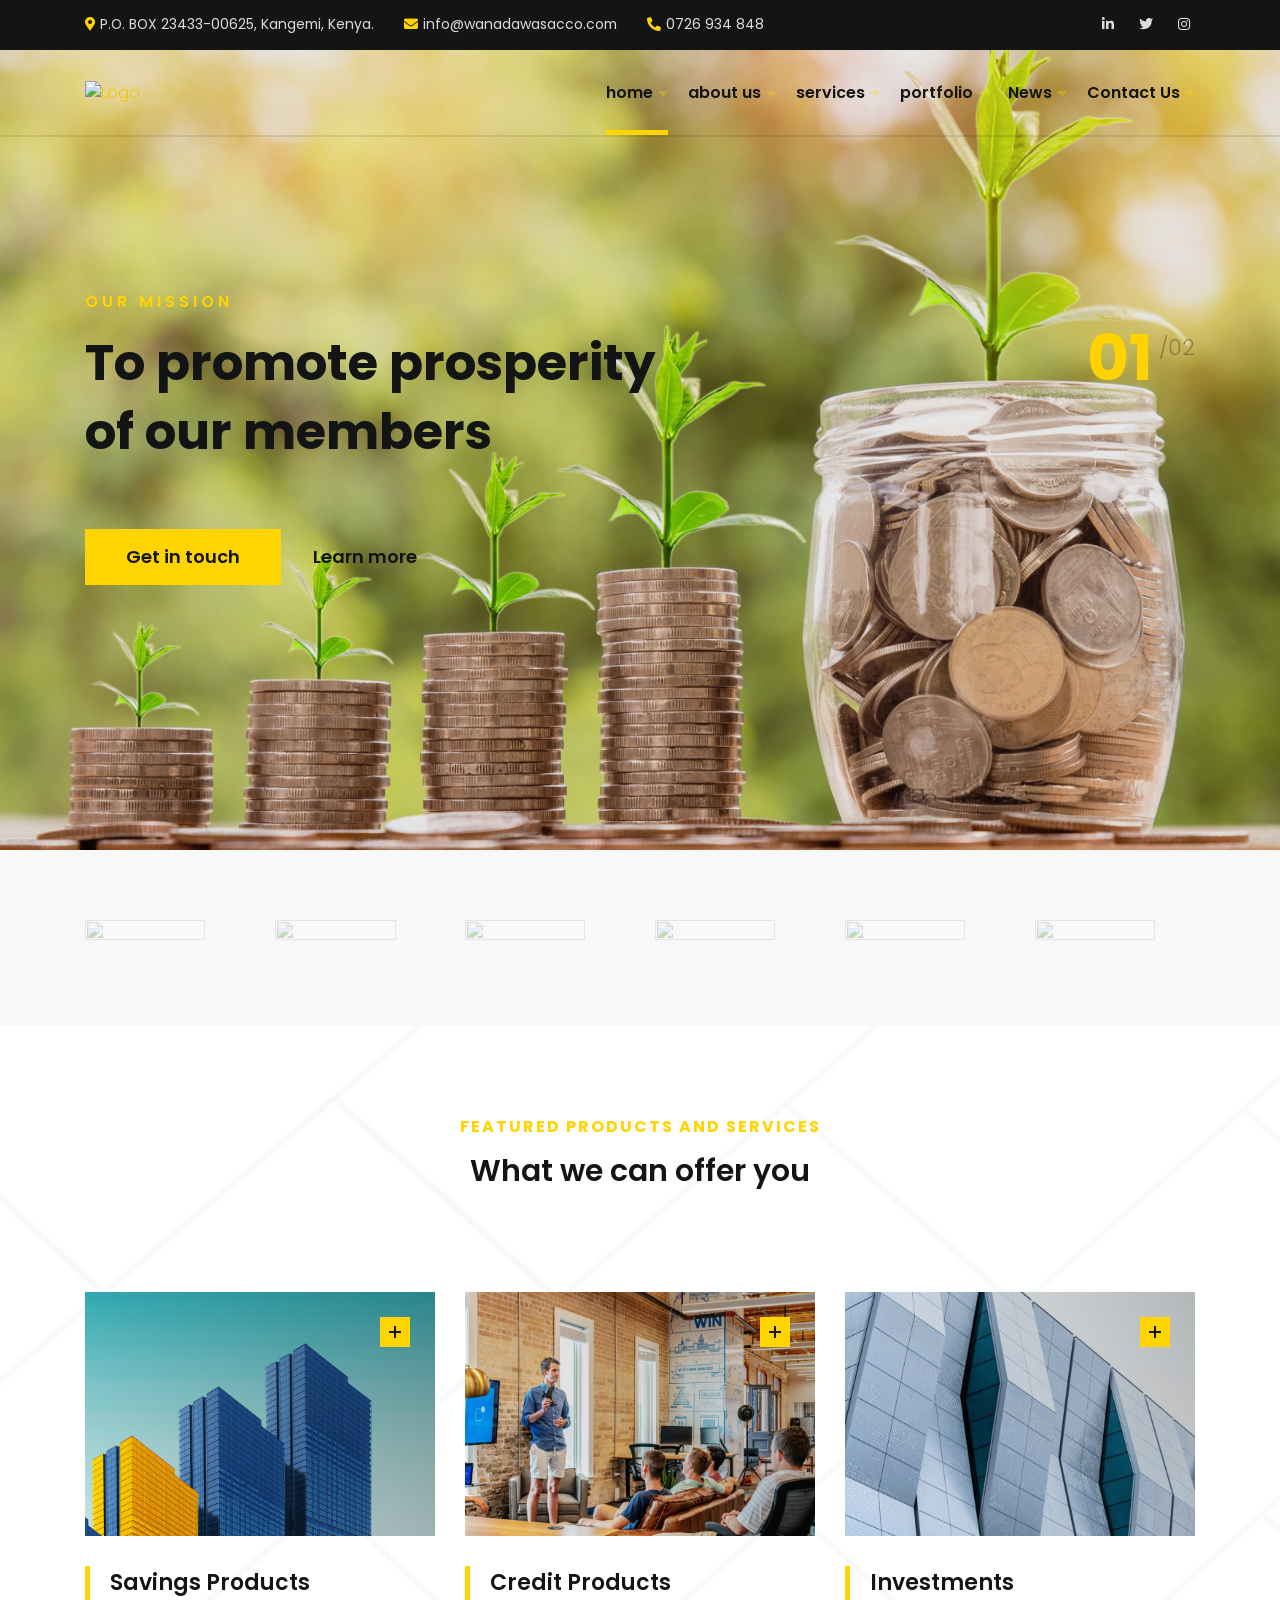
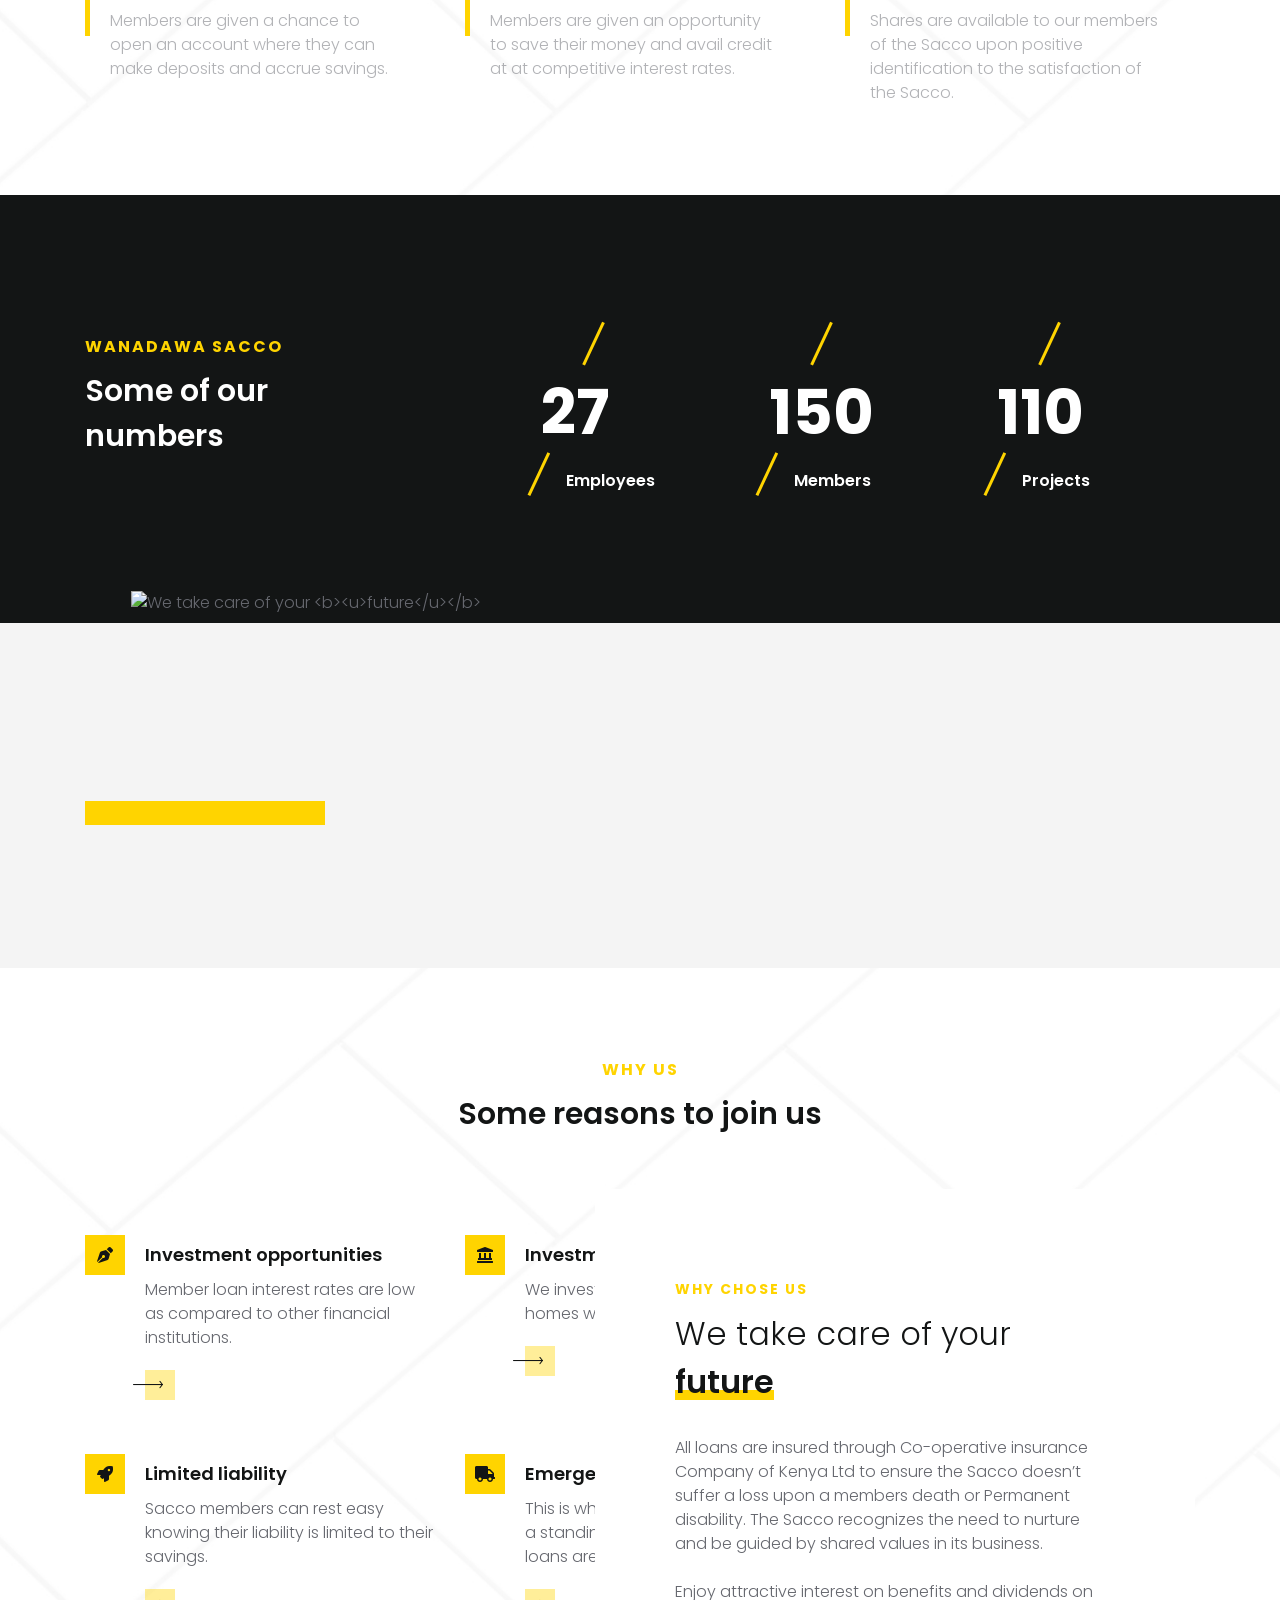
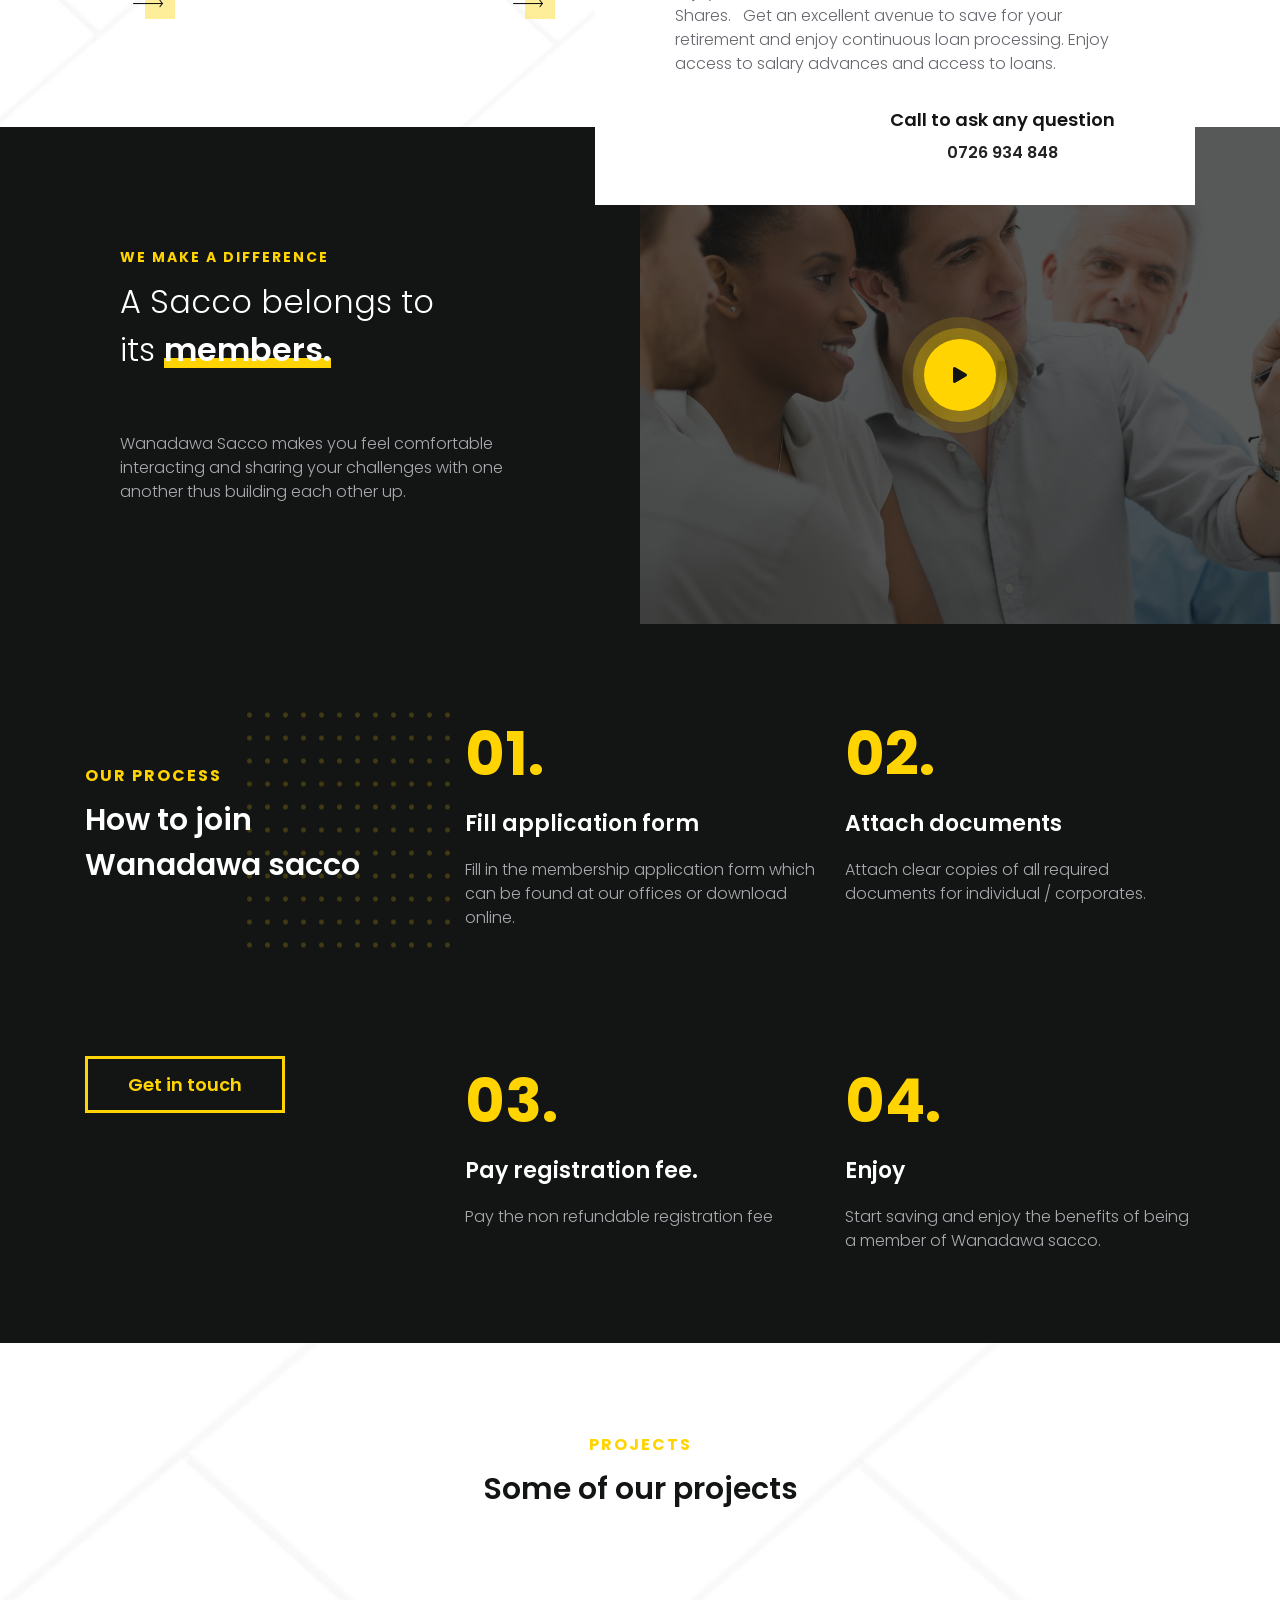
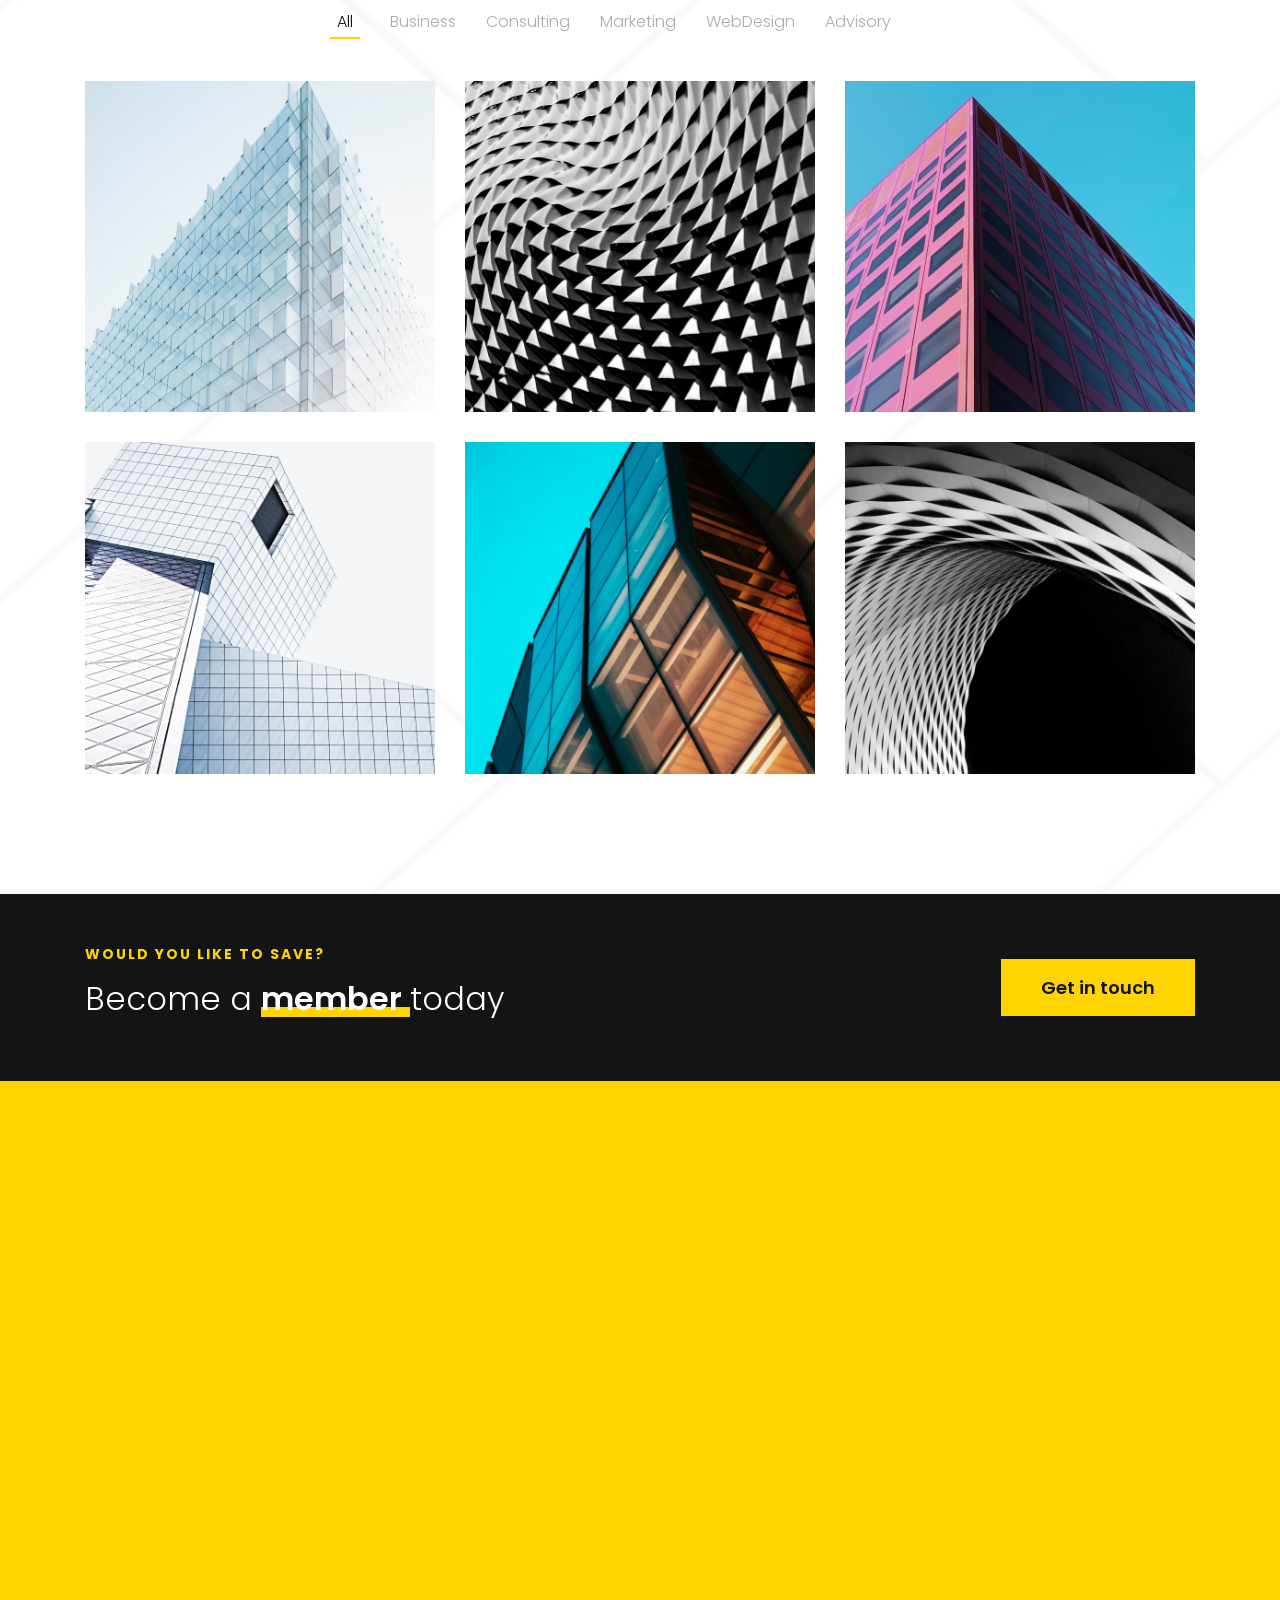
==== index.html @ 229beb72 "Updates" ====
<!DOCTYPE html>
<html lang="en-US">

<!-- Mirrored from ajdethemes.com/adri/impact/ by HTTrack Website Copier/3.x [XR&CO'2014], Wed, 24 Feb 2021 09:24:08 GMT -->
<!-- Added by HTTrack -->
<meta http-equiv="content-type" content="text/html;charset=UTF-8" /><!-- /Added by HTTrack -->

<head>
	<meta charset="UTF-8">
	<meta name="viewport" content="width=device-width, initial-scale=1">

	<link rel="profile" href="http://gmpg.org/xfn/11">

	<title>Wanadawa Sacco</title>
	<!-- Optimized by SG Optimizer plugin version - 5.7.14 -->
	<meta name="description" content="WANADAWA Cooperative Savings And Credit Society Ltd is registered society no CS/2769 under the Cooperative Society Act 2004."/>

	<link rel="alternate" hreflang="en" href="index.html" />
	<link rel='dns-prefetch' href='http://fonts.googleapis.com/' />
	<link rel='dns-prefetch' href='http://s.w.org/' />
	<link rel="alternate" type="application/rss+xml" title="Adri Demo - Impact &raquo; Feed" href="feed/index.html" />
	<link rel="alternate" type="application/rss+xml" title="Adri Demo - Impact &raquo; Comments Feed"
		href="comments/feed/index.html" />
	<script type="text/javascript">
		window._wpemojiSettings = { "baseUrl": "https:\/\/s.w.org\/images\/core\/emoji\/13.0.1\/72x72\/", "ext": ".png", "svgUrl": "https:\/\/s.w.org\/images\/core\/emoji\/13.0.1\/svg\/", "svgExt": ".svg", "source": { "concatemoji": "https:\/\/ajdethemes.com\/adri\/impact\/wp-includes\/js\/wp-emoji-release.min.js?ver=5.6.1" } };
		!function (e, a, t) { var n, r, o, i = a.createElement("canvas"), p = i.getContext && i.getContext("2d"); function s(e, t) { var a = String.fromCharCode; p.clearRect(0, 0, i.width, i.height), p.fillText(a.apply(this, e), 0, 0); e = i.toDataURL(); return p.clearRect(0, 0, i.width, i.height), p.fillText(a.apply(this, t), 0, 0), e === i.toDataURL() } function c(e) { var t = a.createElement("script"); t.src = e, t.defer = t.type = "text/javascript", a.getElementsByTagName("head")[0].appendChild(t) } for (o = Array("flag", "emoji"), t.supports = { everything: !0, everythingExceptFlag: !0 }, r = 0; r < o.length; r++)t.supports[o[r]] = function (e) { if (!p || !p.fillText) return !1; switch (p.textBaseline = "top", p.font = "600 32px Arial", e) { case "flag": return s([127987, 65039, 8205, 9895, 65039], [127987, 65039, 8203, 9895, 65039]) ? !1 : !s([55356, 56826, 55356, 56819], [55356, 56826, 8203, 55356, 56819]) && !s([55356, 57332, 56128, 56423, 56128, 56418, 56128, 56421, 56128, 56430, 56128, 56423, 56128, 56447], [55356, 57332, 8203, 56128, 56423, 8203, 56128, 56418, 8203, 56128, 56421, 8203, 56128, 56430, 8203, 56128, 56423, 8203, 56128, 56447]); case "emoji": return !s([55357, 56424, 8205, 55356, 57212], [55357, 56424, 8203, 55356, 57212]) }return !1 }(o[r]), t.supports.everything = t.supports.everything && t.supports[o[r]], "flag" !== o[r] && (t.supports.everythingExceptFlag = t.supports.everythingExceptFlag && t.supports[o[r]]); t.supports.everythingExceptFlag = t.supports.everythingExceptFlag && !t.supports.flag, t.DOMReady = !1, t.readyCallback = function () { t.DOMReady = !0 }, t.supports.everything || (n = function () { t.readyCallback() }, a.addEventListener ? (a.addEventListener("DOMContentLoaded", n, !1), e.addEventListener("load", n, !1)) : (e.attachEvent("onload", n), a.attachEvent("onreadystatechange", function () { "complete" === a.readyState && t.readyCallback() })), (n = t.source || {}).concatemoji ? c(n.concatemoji) : n.wpemoji && n.twemoji && (c(n.twemoji), c(n.wpemoji))) }(window, document, window._wpemojiSettings);
	</script>
	<style type="text/css">
		img.wp-smiley,
		img.emoji {
			display: inline !important;
			border: none !important;
			box-shadow: none !important;
			height: 1em !important;
			width: 1em !important;
			margin: 0 .07em !important;
			vertical-align: -0.1em !important;
			background: none !important;
			padding: 0 !important;
		}
	</style>
	<link rel='stylesheet' id='wp-block-library-css'
		href='wp-includes/css/dist/block-library/style.mind96d.css?ver=5.6.1' type='text/css' media='all' />
	<link rel='stylesheet' id='wc-block-vendors-style-css'
		href='wp-content/plugins/woocommerce/packages/woocommerce-blocks/build/vendors-stylecce7.css?ver=4.0.0'
		type='text/css' media='all' />
	<link rel='stylesheet' id='wc-block-style-css'
		href='wp-content/plugins/woocommerce/packages/woocommerce-blocks/build/stylecce7.css?ver=4.0.0' type='text/css'
		media='all' />
	<link rel='stylesheet' id='plugin-style-css'
		href='wp-content/plugins/buybutton-ajdethemes/assets/css/buybutton-ajdethemesd96d.css?ver=5.6.1' type='text/css'
		media='' />
	<link rel='stylesheet' id='contact-form-7-css'
		href='wp-content/plugins/contact-form-7/includes/css/styles9dff.css?ver=5.3.2' type='text/css' media='all' />
	<link rel='stylesheet' id='rs-plugin-settings-css'
		href='wp-content/plugins/revslider/public/assets/css/rs63f21.css?ver=6.2.23' type='text/css' media='all' />
	<style id='rs-plugin-settings-inline-css' type='text/css'>
		#rs-demo-id {}
	</style>
	<link rel='stylesheet' id='ctf_styles-css'
		href='wp-content/plugins/custom-twitter-feeds/css/ctf-styles.min97e1.css?ver=1.7' type='text/css' media='all' />
	<style id='woocommerce-inline-inline-css' type='text/css'>
		.woocommerce form .form-row .required {
			visibility: visible;
		}
	</style>
	<link rel='stylesheet' id='wpml-legacy-horizontal-list-0-css'
		href='wp-content/plugins/sitepress-multilingual-cms/templates/language-switchers/legacy-list-horizontal/style68b3.css?ver=1'
		type='text/css' media='all' />
	<link rel='stylesheet' id='wpml-menu-item-0-css'
		href='wp-content/plugins/sitepress-multilingual-cms/templates/language-switchers/menu-item/style68b3.css?ver=1'
		type='text/css' media='all' />
	<link rel='stylesheet' id='megamenu-css' href='wp-content/uploads/sites/3/maxmegamenu/style_en88c9.css?ver=5999ee'
		type='text/css' media='all' />
	<link rel='stylesheet' id='dashicons-css' href='wp-includes/css/dashicons.mind96d.css?ver=5.6.1' type='text/css'
		media='all' />
	<link rel='stylesheet' id='bootstrap-reboot-css'
		href='wp-content/themes/adri-ajdethemes/assets/css/vendors/bootstrap-reboot.mina94e.css?ver=4.4.1'
		type='text/css' media='all' />
	<link rel='stylesheet' id='bootstrap-grid-css'
		href='wp-content/themes/adri-ajdethemes/assets/css/vendors/bootstrap-grid.mina94e.css?ver=4.4.1' type='text/css'
		media='all' />
	<link rel='stylesheet' id='adri_ajdethemes-google-fonts-css'
		href='https://fonts.googleapis.com/css2?family=Poppins%3Awght%40300%3B400%3B600%3B700&amp;display=swap&amp;ver=5.6.1'
		type='text/css' media='all' />
	<link rel='stylesheet' id='iconsmind-css'
		href='wp-content/themes/adri-ajdethemes/assets/fonts/im/im-style4e44.css?ver=1.3' type='text/css' media='all' />
	<link rel='stylesheet' id='fontawesome-css'
		href='wp-content/themes/adri-ajdethemes/assets/fonts/fa-brands/fontawesome05c8.css?ver=5.13.0' type='text/css'
		media='all' />
	<link rel='stylesheet' id='fontawesome-solid-css'
		href='wp-content/themes/adri-ajdethemes/assets/fonts/fa-brands/solid05c8.css?ver=5.13.0' type='text/css'
		media='all' />
	<link rel='stylesheet' id='fontawesome-brands-css'
		href='wp-content/themes/adri-ajdethemes/assets/fonts/fa-brands/brands05c8.css?ver=5.13.0' type='text/css'
		media='all' />
	<link rel='stylesheet' id='swiper-css'
		href='wp-content/themes/adri-ajdethemes/assets/js/vendors/swiperjs/swiper-bundle.mind96d.css?ver=5.6.1'
		type='text/css' media='all' />
	<link rel='stylesheet' id='adri-ajdethemes-woocommerce-style-css'
		href='wp-content/themes/adri-ajdethemes/woocommerce8a54.css?ver=1.0.0' type='text/css' media='all' />
	<link rel='stylesheet' id='elementor-icons-css'
		href='wp-content/plugins/elementor/assets/lib/eicons/css/elementor-icons.minee95.css?ver=5.10.0' type='text/css'
		media='all' />
	<link rel='stylesheet' id='elementor-animations-css'
		href='wp-content/plugins/elementor/assets/lib/animations/animations.minb12b.css?ver=3.1.1' type='text/css'
		media='all' />
	<link rel='stylesheet' id='elementor-frontend-legacy-css'
		href='wp-content/plugins/elementor/assets/css/frontend-legacy.minb12b.css?ver=3.1.1' type='text/css'
		media='all' />
	<link rel='stylesheet' id='elementor-frontend-css'
		href='wp-content/plugins/elementor/assets/css/frontend.minb12b.css?ver=3.1.1' type='text/css' media='all' />
	<link rel='stylesheet' id='elementor-post-33-css'
		href='wp-content/uploads/sites/3/elementor/css/post-33a850.css?ver=1612929991' type='text/css' media='all' />
	<link rel='stylesheet' id='magnific-popup-css'
		href='wp-content/plugins/adri-ajdethemes-elements/assets/js/vendors/jquery.magnific-popup/magnific-popupd96d.css?ver=5.6.1'
		type='text/css' media='all' />
	<link rel='stylesheet' id='elementor-post-6-css'
		href='wp-content/uploads/sites/3/elementor/css/post-6c2bb.css?ver=1612929992' type='text/css' media='all' />
	<link rel='stylesheet' id='child-style-css'
		href='wp-content/themes/adri-ajdethemes-child-impact/styled96d.css?ver=5.6.1' type='text/css' media='all' />
	<style id='child-style-inline-css' type='text/css'>
		@media (min-width: 1200px) {
			.footer-has-reveal footer.site-footer.footer-reveal {
				min-height: 550px;
			}
		}
	</style>
	<link rel='stylesheet' id='woocommerce-child-style-css'
		href='wp-content/themes/adri-ajdethemes-child-impact/woocommerced96d.css?ver=5.6.1' type='text/css'
		media='all' />
	<link rel='stylesheet' id='google-fonts-1-css'
		href='https://fonts.googleapis.com/css?family=Roboto%3A100%2C100italic%2C200%2C200italic%2C300%2C300italic%2C400%2C400italic%2C500%2C500italic%2C600%2C600italic%2C700%2C700italic%2C800%2C800italic%2C900%2C900italic%7CRoboto+Slab%3A100%2C100italic%2C200%2C200italic%2C300%2C300italic%2C400%2C400italic%2C500%2C500italic%2C600%2C600italic%2C700%2C700italic%2C800%2C800italic%2C900%2C900italic&amp;ver=5.6.1'
		type='text/css' media='all' />
	<link rel='stylesheet' id='elementor-icons-shared-0-css'
		href='wp-content/plugins/elementor/assets/lib/font-awesome/css/fontawesome.min9e0b.css?ver=5.15.1'
		type='text/css' media='all' />
	<link rel='stylesheet' id='elementor-icons-fa-solid-css'
		href='wp-content/plugins/elementor/assets/lib/font-awesome/css/solid.min9e0b.css?ver=5.15.1' type='text/css'
		media='all' />
	<script type='text/javascript' src='wp-includes/js/jquery/jquery.min9d52.js?ver=3.5.1' id='jquery-core-js'></script>
	<script type='text/javascript' src='wp-includes/js/jquery/jquery-migrate.mind617.js?ver=3.3.2'
		id='jquery-migrate-js'></script>
	<script type='text/javascript' src='wp-content/plugins/revslider/public/assets/js/rbtools.min3f21.js?ver=6.2.23'
		id='tp-tools-js'></script>
	<script type='text/javascript' src='wp-content/plugins/revslider/public/assets/js/rs6.min3f21.js?ver=6.2.23'
		id='revmin-js'></script>
	<script type='text/javascript' src='wp-content/plugins/wp-retina-2x/app/picturefill.mind5f3.js?ver=1612929846'
		id='wr2x-picturefill-js-js'></script>
	<link rel="https://api.w.org/" href="wp-json/index.html" />
	<link rel="alternate" type="application/json" href="wp-json/wp/v2/pages/6.json" />
	<link rel="EditURI" type="application/rsd+xml" title="RSD" href="xmlrpc0db0.php?rsd" />
	<link rel="wlwmanifest" type="application/wlwmanifest+xml" href="wp-includes/wlwmanifest.xml" />
	<meta name="generator" content="WordPress 5.6.1" />
	<meta name="generator" content="WooCommerce 5.0.0" />
	<link rel="canonical" href="index.html" />
	<link rel='shortlink' href='index.html' />
	<link rel="alternate" type="application/json+oembed"
		href="wp-json/oembed/1.0/embed7451.json?url=https%3A%2F%2Fajdethemes.com%2Fadri%2Fimpact%2F" />
	<link rel="alternate" type="text/xml+oembed"
		href="wp-json/oembed/1.0/embed9a29?url=https%3A%2F%2Fajdethemes.com%2Fadri%2Fimpact%2F&amp;format=xml" />
	<!-- Global site tag (gtag.js) - Google Analytics -->
	<script async src="https://www.googletagmanager.com/gtag/js?id=G-XHHL1XPC50"></script>
	<script>
		window.dataLayer = window.dataLayer || [];
		function gtag() { dataLayer.push(arguments); }
		gtag('js', new Date());

		gtag('config', 'G-XHHL1XPC50');
	</script>
	<meta name="generator" content="WPML ver:4.3.6 stt:1,3,2;" />
	<noscript>
		<style>
			.woocommerce-product-gallery {
				opacity: 1 !important;
			}
		</style>
	</noscript>

	<!-- Facebook Pixel Code -->
	<script type='text/javascript'>
		!function (f, b, e, v, n, t, s) {
			if (f.fbq) return; n = f.fbq = function () {
				n.callMethod ?
				n.callMethod.apply(n, arguments) : n.queue.push(arguments)
			}; if (!f._fbq) f._fbq = n;
			n.push = n; n.loaded = !0; n.version = '2.0'; n.queue = []; t = b.createElement(e); t.async = !0;
			t.src = v; s = b.getElementsByTagName(e)[0]; s.parentNode.insertBefore(t, s)
		}(window,
			document, 'script', '../../../connect.facebook.net/en_US/fbevents.js');
	</script>
	<!-- End Facebook Pixel Code -->
	<script type='text/javascript'>
		fbq('init', '172200744417999', {}, {
			"agent": "wordpress-5.6.1-3.0.2"
		});
	</script>
	<script type='text/javascript'>
		fbq('track', 'PageView', []);
	</script>
	<!-- Facebook Pixel Code -->
	<noscript>
		<img height="1" width="1" style="display:none" alt="fbpx"
			src="https://www.facebook.com/tr?id=172200744417999&amp;ev=PageView&amp;noscript=1" />
	</noscript>
	<!-- End Facebook Pixel Code -->
	<style type="text/css">
		.recentcomments a {
			display: inline !important;
			padding: 0 !important;
			margin: 0 !important;
		}
	</style>
	<meta name="generator"
		content="Powered by Slider Revolution 6.2.23 - responsive, Mobile-Friendly Slider Plugin for WordPress with comfortable drag and drop interface." />
	<script type="text/javascript">function setREVStartSize(e) {
			//window.requestAnimationFrame(function() {				 
			window.RSIW = window.RSIW === undefined ? window.innerWidth : window.RSIW;
			window.RSIH = window.RSIH === undefined ? window.innerHeight : window.RSIH;
			try {
				var pw = document.getElementById(e.c).parentNode.offsetWidth,
					newh;
				pw = pw === 0 || isNaN(pw) ? window.RSIW : pw;
				e.tabw = e.tabw === undefined ? 0 : parseInt(e.tabw);
				e.thumbw = e.thumbw === undefined ? 0 : parseInt(e.thumbw);
				e.tabh = e.tabh === undefined ? 0 : parseInt(e.tabh);
				e.thumbh = e.thumbh === undefined ? 0 : parseInt(e.thumbh);
				e.tabhide = e.tabhide === undefined ? 0 : parseInt(e.tabhide);
				e.thumbhide = e.thumbhide === undefined ? 0 : parseInt(e.thumbhide);
				e.mh = e.mh === undefined || e.mh == "" || e.mh === "auto" ? 0 : parseInt(e.mh, 0);
				if (e.layout === "fullscreen" || e.l === "fullscreen")
					newh = Math.max(e.mh, window.RSIH);
				else {
					e.gw = Array.isArray(e.gw) ? e.gw : [e.gw];
					for (var i in e.rl) if (e.gw[i] === undefined || e.gw[i] === 0) e.gw[i] = e.gw[i - 1];
					e.gh = e.el === undefined || e.el === "" || (Array.isArray(e.el) && e.el.length == 0) ? e.gh : e.el;
					e.gh = Array.isArray(e.gh) ? e.gh : [e.gh];
					for (var i in e.rl) if (e.gh[i] === undefined || e.gh[i] === 0) e.gh[i] = e.gh[i - 1];

					var nl = new Array(e.rl.length),
						ix = 0,
						sl;
					e.tabw = e.tabhide >= pw ? 0 : e.tabw;
					e.thumbw = e.thumbhide >= pw ? 0 : e.thumbw;
					e.tabh = e.tabhide >= pw ? 0 : e.tabh;
					e.thumbh = e.thumbhide >= pw ? 0 : e.thumbh;
					for (var i in e.rl) nl[i] = e.rl[i] < window.RSIW ? 0 : e.rl[i];
					sl = nl[0];
					for (var i in nl) if (sl > nl[i] && nl[i] > 0) { sl = nl[i]; ix = i; }
					var m = pw > (e.gw[ix] + e.tabw + e.thumbw) ? 1 : (pw - (e.tabw + e.thumbw)) / (e.gw[ix]);
					newh = (e.gh[ix] * m) + (e.tabh + e.thumbh);
				}
				if (window.rs_init_css === undefined) window.rs_init_css = document.head.appendChild(document.createElement("style"));
				document.getElementById(e.c).height = newh + "px";
				window.rs_init_css.innerHTML += "#" + e.c + "_wrapper { height: " + newh + "px }";
			} catch (e) {
				console.log("Failure at Presize of Slider:" + e)
			}
			//});
		};</script>
	<style type="text/css">
		/** Mega Menu CSS: fs **/
	</style>
</head>

<body id="page-top"
	class="home page-template page-template-elementor_header_footer page page-id-6 theme-adri-ajdethemes woocommerce-no-js mega-menu-primary-menu footer-has-reveal elementor-default elementor-template-full-width elementor-kit-33 elementor-page elementor-page-6">

	<div class="main-wrapper">
		<div class="secondary-menu">
			<div class="container">
				<div class="row">
					<div class="col-lg-12">

						<div class="menu-secondary-left-container">
							<ul id="menu-secondary-left-1" class="menu">
								<li
									class="fas fa-map-marker-alt menu-item menu-item-type-custom menu-item-object-custom menu-item-2911">
									<a href="#">P.O. BOX 23433-00625, Kangemi, Kenya.</a></li>
								<li
									class="fas fa-envelope menu-item menu-item-type-custom menu-item-object-custom menu-item-2912">
									<a href="mailto:contact@company.com">info@wanadawasacco.com</a></li>
								<li
									class="fas fa-phone-alt menu-item menu-item-type-custom menu-item-object-custom menu-item-2913">
									<a href="tel:+254726934848">0726 934 848</a></li>
							</ul>
						</div>
						<div class="menu-secondary-right-container">
							<ul id="menu-secondary-right" class="menu">
								<li id="menu-item-2915"
									class="fab fa-linkedin-in menu-item menu-item-type-custom menu-item-object-custom menu-item-2915">
									<a href="#">LinkedIn</a></li>
								<li id="menu-item-2914"
									class="fab fa-twitter menu-item menu-item-type-custom menu-item-object-custom menu-item-2914">
									<a href="#">Twitter</a></li>
								<li id="menu-item-2916"
									class="fab fa-instagram menu-item menu-item-type-custom menu-item-object-custom menu-item-2916">
									<a href="#">Instagram</a></li>
								
							</ul>
						</div>
					</div><!-- end of .col-lg-12 -->
				</div><!-- end of .row -->
			</div><!-- end of .container -->

		</div><!-- end of .secondary-menu -->
		<header class="site-header-nav nav-trans nav-sticky      nav-trans-dark">
			<div class="container">
				<div class="row">
					<div class="col-lg-12">

						<nav class="nav-main ">
							<div class="brand">
								<a href="index.html" title="Wanadawa Sacco" rel="home">
									<img src="wp-content/uploads/sites/3/2020/11/logo-impact-dark.png"
										alt="Logo" class="logo"
										srcset="#https://ajdethemes.com/adri/impact/wp-content/uploads/sites/3/2020/11/logo-impact-dark.png, #https://ajdethemes.com/adri/impact/wp-content/uploads/sites/3/2020/11/logo-impact-dark@2x.png 2x">

								</a> <span class="nav-burger"><span></span></span>
							</div><!-- end of .brand -->
							<div class="menu-wrapper">
								<div class="menu-items-wrapper">
										
									<div class="main-menu">
										<div id="mega-menu-wrap-primary-menu" class="mega-menu-wrap">
											<div class="mega-menu-toggle">
												<div class="mega-toggle-blocks-left"></div>
												<div class="mega-toggle-blocks-center"></div>
												<div class="mega-toggle-blocks-right">
													<div class='mega-toggle-block mega-menu-toggle-animated-block mega-toggle-block-0'
														id='mega-toggle-block-0'><button aria-label="Toggle Menu"
															class="mega-toggle-animated mega-toggle-animated-slider"
															type="button" aria-expanded="false">
															<span class="mega-toggle-animated-box">
																<span class="mega-toggle-animated-inner"></span>
															</span>
														</button></div>
												</div>
											</div>
											<ul id="mega-menu-primary-menu"
												class="mega-menu max-mega-menu mega-menu-horizontal mega-no-js"
												data-event="hover_intent" data-effect="fade_up" data-effect-speed="200"
												data-effect-mobile="disabled" data-effect-speed-mobile="0"
												data-mobile-force-width="false" data-second-click="go"
												data-document-click="collapse" data-vertical-behaviour="standard"
												data-breakpoint="768" data-unbind="true"
												data-mobile-state="collapse_all" data-hover-intent-timeout="300"
												data-hover-intent-interval="100">
												<li class='mega-menu-item mega-menu-item-type-post_type mega-menu-item-object-page mega-current-menu-ancestor mega-current-menu-parent mega-current_page_parent mega-current_page_ancestor mega-menu-item-has-children mega-menu-megamenu mega-align-bottom-left mega-menu-grid mega-menu-item-2886'
													id='mega-menu-item-2886'><a class="mega-menu-link"
														href="index.html" aria-haspopup="true"
														aria-expanded="false" tabindex="0">home<span
															class="mega-indicator"></span></a>
													
												</li>
												<li class='mega-menu-item mega-menu-item-type-custom mega-menu-item-object-custom mega-menu-item-has-children mega-align-bottom-left mega-menu-flyout mega-menu-item-2887'
													id='mega-menu-item-2887'><a class="mega-menu-link" href="about-us/index.html"
														aria-haspopup="true" aria-expanded="false" tabindex="0">about
														us<span class="mega-indicator"></span></a>
													
												</li>
												<li class='mega-menu-item mega-menu-item-type-custom mega-menu-item-object-custom mega-menu-item-has-children mega-menu-megamenu mega-align-bottom-left mega-menu-grid mega-menu-item-2888'
													id='mega-menu-item-2888'><a class="mega-menu-link" href="services-2/index.html"
														aria-haspopup="true" aria-expanded="false"
														tabindex="0">services<span class="mega-indicator"></span></a>
													
												</li>
												
												<li class='mega-menu-item mega-menu-item-type-custom mega-menu-item-object-custom mega-menu-item-has-children mega-align-bottom-left mega-menu-flyout mega-menu-item-2890'
													id='mega-menu-item-2890'><a class="mega-menu-link" href="portfolio/index.html"
														aria-haspopup="true" aria-expanded="false"
														tabindex="0">portfolio<span class="mega-indicator"></span></a>
													
												</li>
												<li class='mega-menu-item mega-menu-item-type-custom mega-menu-item-object-custom mega-menu-item-has-children mega-menu-megamenu mega-align-bottom-left mega-menu-grid mega-menu-item-2891'
													id='mega-menu-item-2891'><a class="mega-menu-link" href="blog/index.html"
														aria-haspopup="true" aria-expanded="false"
														tabindex="0">News<span class="mega-indicator"></span></a>
													
												</li>
												<li class='mega-menu-item mega-menu-item-type-custom mega-menu-item-object-custom mega-menu-item-has-children mega-align-bottom-left mega-menu-flyout mega-menu-item-2892'
													id='mega-menu-item-2892'><a class="mega-menu-link" href="contact/index.html"
														aria-haspopup="true" aria-expanded="false"
														tabindex="0">Contact Us<span class="mega-indicator"></span></a>
													
												</li>
											</ul>
										</div>
									</div>
									<div class="menu-footer-mobile-only">
										<ul class="social-icons ">

											<li>
												<a href='#'>
													<i class='fab fa-linkedin-in'></i>
												</a>
											</li>
											<li>
												<a href='#'>
													<i class='fab fa-twitter'></i>
												</a>
											</li>
											<li>
												<a href='#'>
													<i class='fab fa-tiktok'></i>
												</a>
											</li>
											<li>
												<a href='#'>
													<i class='fab fa-youtube'></i>
												</a>
											</li>

										</ul>
										<div class="menu-lang-switcher">
											<div
												class="wpml-ls-statics-shortcode_actions wpml-ls wpml-ls-legacy-list-horizontal">
												<ul>
													<li
														class="wpml-ls-slot-shortcode_actions wpml-ls-item wpml-ls-item-en wpml-ls-current-language wpml-ls-first-item wpml-ls-item-legacy-list-horizontal">
														<a href="index.html" class="wpml-ls-link"><span
																class="wpml-ls-native">English</span></a>
													</li>
													<li
														class="wpml-ls-slot-shortcode_actions wpml-ls-item wpml-ls-item-de wpml-ls-item-legacy-list-horizontal">
														<a href="index3322.html?lang=de" class="wpml-ls-link"><span
																class="wpml-ls-native" lang="de">Deutsch</span></a>
													</li>
													<li
														class="wpml-ls-slot-shortcode_actions wpml-ls-item wpml-ls-item-es wpml-ls-last-item wpml-ls-item-legacy-list-horizontal">
														<a href="indexc69a.html?lang=es" class="wpml-ls-link"><span
																class="wpml-ls-native" lang="es">Español</span></a>
													</li>
												</ul>
											</div>
										</div>
									</div><!-- end of .menu-footer-mobile-only -->
								</div><!-- end of .menu-items-wrapper -->
							</div><!-- end of .menu-wrapper -->
						</nav><!-- end of .nav-main -->
					</div><!-- end of .col-lg-12 -->
				</div><!-- end of .row -->
			</div><!-- end of .container -->


		</header>
		<div data-elementor-type="wp-page" data-elementor-id="6" class="elementor elementor-6"
			data-elementor-settings="[]">
			<div class="elementor-inner">
				<div class="elementor-section-wrap">
					<section
						class="elementor-section elementor-top-section elementor-element elementor-element-9248b4e elementor-section-boxed elementor-section-height-default elementor-section-height-default"
						data-id="9248b4e" data-element_type="section">
						<div class="elementor-container elementor-column-gap-default">
							<div class="elementor-row">
								<div class="elementor-column elementor-col-100 elementor-top-column elementor-element elementor-element-74a66ad"
									data-id="74a66ad" data-element_type="column">
									<div class="elementor-column-wrap elementor-element-populated">
										<div class="elementor-widget-wrap">
											<div class="elementor-element elementor-element-479d4b4 elementor-widget elementor-widget-slider_revolution"
												data-id="479d4b4" data-element_type="widget"
												data-widget_type="slider_revolution.default">
												<div class="elementor-widget-container">

													<div class="wp-block-themepunch-revslider">
														<!-- START SliderImpact REVOLUTION SLIDER 6.2.23 -->
														<p class="rs-p-wp-fix"></p>
														<rs-module-wrap id="rev_slider_1_1_wrapper"
															data-source="gallery"
															style="background:transparent;padding:0;margin:0px auto;margin-top:0;margin-bottom:0;">
															<rs-module id="rev_slider_1_1" style=""
																data-version="6.2.23">
																<rs-slides>
																	<rs-slide data-key="rs-1" data-title="Slide"
																		data-thumb="wp-content/uploads/sites/3/revslider/slider-impact/impact-slide-1-65.jpg"
																		data-anim="ei:d;eo:d;s:d;r:0;t:zoomout;sl:d;">
																		<img loading="lazy"
																			src="wp-content/uploads/sites/3/revslider/slider-impact/impact-slide-1-65.jpg"
																			title="impact-slide-1-65.jpg" width="1600"
																			height="1000" data-bg="p:55% 0%;"
																			class="rev-slidebg" data-no-retina>
																		<!--
							-->
																		<rs-group id="slider-1-slide-1-layer-7"
																			data-type="group" data-rsp_ch="on"
																			data-xy="xo:15px,15px,2px,5px;y:m;yo:0,1px,-120px,120px;"
																			data-text="w:normal;s:20,17,13,9;l:0,21,16,12;"
																			data-dim="w:573,498,541px,426px;h:373px,324px,250px,430px;"
																			data-frame_0="o:1;"
																			data-frame_1="y:21px,18px,13px,9px;"
																			data-frame_999="o:0;st:w;sR:4700;sA:12000;"
																			style="z-index:14;">
																			<!--
								-->
																			<h1 id="slider-1-slide-1-layer-1"
																				class="rs-layer" data-type="text"
																				data-color="#131515||#131515||#131515||#ffffff"
																				data-rsp_ch="on"
																				data-xy="xo:0,0,15px,20px;yo:45px,39px,31px,80px;"
																				data-text="w:normal;s:50,43,46,35;l:69,60,56,50;fw:700;"
																				data-dim="w:auto,auto,567px,403px;"
																				data-frame_0_mask="u:t;"
																				data-frame_1="e:power2.inOut;st:1190;sp:800;sR:1190;"
																				data-frame_1_sfx="se:blocktoleft;fxc:#131515;"
																				data-frame_999="o:0;st:w;sR:3010;"
																				style="z-index:12;font-family:Poppins;">
																				To promote prosperity <br />
																				of our members
																			</h1>
																			<!--

								-->
																			<rs-layer id="slider-1-slide-1-layer-2"
																				data-type="text" data-color="#ffd400"
																				data-rsp_ch="on"
																				data-xy="xo:0,0,15px,20px;yo:0,0,-7px,39px;"
																				data-text="w:normal;s:16,13,16,20;l:35,30,23,17;ls:4,3,2,1;fw:600;"
																				data-dim="h:auto,auto,auto,20px;"
																				data-frame_1="st:800;sp:800;sR:800;"
																				data-frame_1_sfx="se:blocktoleft;fxc:#ffd400;"
																				data-frame_999="o:0;st:w;sR:3400;"
																				style="z-index:13;font-family:Poppins;text-transform:uppercase;">
																				Our mission
																			</rs-layer>
																			<!--

								--><a id="slider-1-slide-1-layer-6" class="rs-layer" href="contact/index.html" target="_blank"
																				rel="nofollow noopener"
																				data-type="button" data-color="#131515"
																				data-rsp_ch="on"
																				data-xy="xo:0,0,15px,20px;yo:245px,213px,211px,237px;"
																				data-text="w:normal;s:18,15,16,16;l:26,22,26,19;fw:600;"
																				data-padding="t:15,13,10,18;r:41,36,28,18;b:15,13,10,18;l:41,36,28,18;"
																				data-frame_1="st:1590;sp:800;sR:1590;"
																				data-frame_1_sfx="se:blocktoleft;fxc:#ffd400;"
																				data-frame_999="o:0;st:w;sR:2610;"
																				data-frame_hover="c:#ffd400;bgc:#131515;iC:true;"
																				style="z-index:11;background-color:#ffd400;font-family:Poppins;cursor:pointer;">Get
																				in touch
																			</a>
																			<!--

								--><a id="slider-1-slide-1-layer-21" class="rs-layer" href="#services" target="_self" rel="nofollow"
																				data-type="button"
																				data-color="#131515||#131515||#131515||#ececec"
																				data-rsp_ch="on"
																				data-xy="xo:228px,198px,201px,39px;yo:260px,226px,221px,321px;"
																				data-text="w:normal;s:18,15,16,16;l:25,21,26,22;fw:600;"
																				data-actions='o:click;a:menulink;target:_self;url:#services;sp:300;e:none;'
																				data-frame_0="x:-100px,-87px,-67px,-50px;"
																				data-frame_1="e:power2.out;st:2100;sp:800;sR:2100;"
																				data-frame_999="o:0;st:w;sR:2100;"
																				data-frame_hover="c:rgba(19,21,21,0.7);iC:true;"
																				style="z-index:10;font-family:Poppins;cursor:pointer;">Learn
																				more
																			</a>
																			<!--
							-->
																		</rs-group>
																		<!--

							--><a id="slider-1-slide-1-layer-13" class="rs-layer" href="#services" target="_self" rel="nofollow"
																			data-type="button" data-color="#ffd400"
																			data-rsp_ch="on"
																			data-xy="x:c;xo:4px,3px,2px,1px;yo:851px,720px,917px,672px;"
																			data-text="w:normal;s:20,17,14,16;l:25,21,16,12;"
																			data-actions='o:click;a:menulink;target:_self;url:#services;sp:300;e:none;'
																			data-padding="t:5,4,3,7;r:10,9,7,10;b:5,4,3,7;l:10,9,7,10;"
																			data-frame_0="y:16,13,10,7;"
																			data-frame_1="st:2860;sp:1000;sR:2860;"
																			data-frame_999="o:0;st:w;sR:1140;"
																			data-frame_hover="c:#131515;bgc:#ffd400;iC:true;"
																			style="z-index:15;background-color:rgba(19,19,19,0.5);font-family:Roboto;"><i
																				class="fa-angle-down"></i>
																		</a>
																		<!--

							-->
																		<rs-layer id="slider-1-slide-1-layer-14"
																			data-type="shape" data-rsp_ch="on"
																			data-text="w:normal;s:20,17,13,9;l:0,21,16,12;"
																			data-dim="w:100%;h:100%;"
																			data-vbility="t,t,t,f"
																			data-basealign="slide"
																			data-frame_1="sp:1000;"
																			data-frame_1_sfx="se:blocktobottom;fxc:#ffd400;"
																			data-frame_999="o:0;st:w;sR:4000;"
																			style="z-index:8;background-color:rgba(19,19,19,0.1);">
																		</rs-layer>
																		<!--

							-->
																		<rs-layer id="slider-1-slide-1-layer-23"
																			data-type="text" data-color="#ffd400"
																			data-rsp_ch="on"
																			data-xy="xo:1017px,883px,15px,24px;yo:288px,263px,739px,220px;"
																			data-text="w:normal;s:64,55,42,36;l:40,34,26,42;fw:700;"
																			data-frame_1="st:2400;sp:800;sR:2400;"
																			data-frame_999="o:0;st:w;sR:1800;"
																			style="z-index:16;font-family:Poppins;">01
																		</rs-layer>
																		<!--

							-->
																		<rs-layer id="slider-1-slide-1-layer-24"
																			data-type="text"
																			data-color="rgba(0, 0, 0, 0.3)||rgba(0, 0, 0, 0.3)||rgba(0, 0, 0, 0.3)||#c7c7cc"
																			data-rsp_ch="on"
																			data-xy="x:r;xo:15px,15px,685px,484px;yo:281px,256px,735px,222px;"
																			data-text="w:normal;s:21,18,13,14;l:33,28,21,22;"
																			data-frame_1="st:2400;sp:800;sR:2400;"
																			data-frame_999="o:0;st:w;sR:1800;"
																			style="z-index:17;font-family:Poppins;">/02
																		</rs-layer>
																		<!--

							-->
																		<rs-layer id="slider-1-slide-1-layer-26"
																			data-type="shape" data-rsp_ch="on"
																			data-text="w:normal;s:20,17,13,9;l:0,21,16,12;"
																			data-dim="w:100%;h:100%;"
																			data-vbility="f,f,f,t"
																			data-basealign="slide"
																			data-frame_1="sp:1000;"
																			data-frame_1_sfx="se:blocktobottom;fxc:#ffd400;"
																			data-frame_999="o:0;st:w;sR:4000;"
																			style="z-index:9;background-color:rgba(19,19,19,0.4);">
																		</rs-layer>
																		<!--
-->
																	</rs-slide>
																	<rs-slide data-key="rs-5" data-title="Slide"
																		data-thumb="wp-content/uploads/sites/3/revslider/slider-impact/slide-extra-2-65.jpg"
																			title="slide-extra-2-65.jpg"
																		data-anim="ei:d;eo:d;s:d;r:0;t:zoomout;sl:d;">
																		<img loading="lazy"
																			src="wp-content/uploads/sites/3/revslider/slider-impact/slide-extra-2-65.jpg"
																			title="slide-extra-2-65.jpg" width="1600"
																			height="1000" data-bg="p:55% 0%;"
																			class="rev-slidebg" data-no-retina>
																		<!--
							-->
																		<rs-group id="slider-1-slide-5-layer-7"
																			data-type="group" data-rsp_ch="on"
																			data-xy="xo:15px,15px,2px,5px;y:m;yo:0,1px,-120px,120px;"
																			data-text="w:normal;s:20,17,13,9;l:0,21,16,12;"
																			data-dim="w:573,498,541px,426px;h:373px,324px,250px,430px;"
																			data-frame_0="o:1;"
																			data-frame_1="y:21px,18px,13px,9px;"
																			data-frame_999="o:0;st:w;sR:4700;sA:12000;"
																			style="z-index:14;">
																			<!--
								-->
																			<h1 id="slider-1-slide-5-layer-1"
																				class="rs-layer" data-type="text"
																				data-color="#131515||#131515||#131515||#ffffff"
																				data-rsp_ch="on"
																				data-xy="xo:0,0,15px,20px;yo:45px,39px,31px,80px;"
																				data-text="w:normal;s:50,43,46,35;l:69,60,56,50;fw:700;"
																				data-dim="w:auto,auto,567px,403px;"
																				data-frame_0_mask="u:t;"
																				data-frame_1="e:power2.inOut;st:1190;sp:800;sR:1190;"
																				data-frame_1_sfx="se:blocktoleft;fxc:#131515;"
																				data-frame_999="o:0;st:w;sR:3010;"
																				style="z-index:12;font-family:Poppins;">
																				To be the most efficient <br />
																				and successful Sacco
																			</h1>
																			<!--

								-->
																			<rs-layer id="slider-1-slide-5-layer-2"
																				data-type="text" data-color="#ffd400"
																				data-rsp_ch="on"
																				data-xy="xo:0,0,15px,20px;yo:0,0,-7px,39px;"
																				data-text="w:normal;s:16,13,16,20;l:35,30,23,17;ls:4,3,2,1;fw:600;"
																				data-dim="h:auto,auto,auto,20px;"
																				data-frame_1="st:800;sp:800;sR:800;"
																				data-frame_1_sfx="se:blocktoleft;fxc:#ffd400;"
																				data-frame_999="o:0;st:w;sR:3400;"
																				style="z-index:13;font-family:Poppins;text-transform:uppercase;">
																				Our vision
																			</rs-layer>
																			<!--

								--><a id="slider-1-slide-5-layer-6" class="rs-layer" href="contact/index.html" target="_blank"
																				rel="nofollow noopener"
																				data-type="button" data-color="#131515"
																				data-rsp_ch="on"
																				data-xy="xo:0,0,15px,20px;yo:245px,213px,211px,237px;"
																				data-text="w:normal;s:18,15,16,16;l:26,22,26,19;fw:600;"
																				data-padding="t:15,13,10,18;r:41,36,28,18;b:15,13,10,18;l:41,36,28,18;"
																				data-frame_1="st:1590;sp:800;sR:1590;"
																				data-frame_1_sfx="se:blocktoleft;fxc:#ffd400;"
																				data-frame_999="o:0;st:w;sR:2610;"
																				data-frame_hover="c:#ffd400;bgc:#131515;iC:true;"
																				style="z-index:11;background-color:#ffd400;font-family:Poppins;cursor:pointer;">Get
																				in touch
																			</a>
																			<!--

								--><a id="slider-1-slide-5-layer-21" class="rs-layer" href="#services" target="_self" rel="nofollow"
																				data-type="button"
																				data-color="#131515||#131515||#131515||#ececec"
																				data-rsp_ch="on"
																				data-xy="xo:228px,198px,201px,39px;yo:260px,226px,221px,321px;"
																				data-text="w:normal;s:18,15,16,16;l:25,21,26,22;fw:600;"
																				data-actions='o:click;a:menulink;target:_self;url:#services;sp:300;e:none;'
																				data-frame_0="x:-100px,-87px,-67px,-50px;"
																				data-frame_1="e:power2.out;st:2100;sp:800;sR:2100;"
																				data-frame_999="o:0;st:w;sR:2100;"
																				data-frame_hover="c:rgba(19,21,21,0.7);iC:true;"
																				style="z-index:10;font-family:Poppins;cursor:pointer;">Learn
																				more
																			</a>
																			<!--
							-->
																		</rs-group>
																		<!--

							--><a id="slider-1-slide-5-layer-13" class="rs-layer" href="#services" target="_self" rel="nofollow"
																			data-type="button" data-color="#ffd400"
																			data-rsp_ch="on"
																			data-xy="x:c;xo:4px,3px,2px,1px;yo:851px,720px,917px,672px;"
																			data-text="w:normal;s:20,17,14,16;l:25,21,16,12;"
																			data-actions='o:click;a:menulink;target:_self;url:#services;sp:300;e:none;'
																			data-padding="t:5,4,3,7;r:10,9,7,10;b:5,4,3,7;l:10,9,7,10;"
																			data-frame_0="y:16,13,10,7;"
																			data-frame_1="st:2860;sp:1000;sR:2860;"
																			data-frame_999="o:0;st:w;sR:1140;"
																			data-frame_hover="c:#131515;bgc:#ffd400;iC:true;"
																			style="z-index:15;background-color:rgba(19,19,19,0.5);font-family:Roboto;"><i
																				class="fa-angle-down"></i>
																		</a>
																		<!--

							-->
																		<rs-layer id="slider-1-slide-5-layer-14"
																			data-type="shape" data-rsp_ch="on"
																			data-text="w:normal;s:20,17,13,9;l:0,21,16,12;"
																			data-dim="w:100%;h:100%;"
																			data-vbility="t,t,t,f"
																			data-basealign="slide"
																			data-frame_1="sp:1000;"
																			data-frame_1_sfx="se:blocktobottom;fxc:#ffd400;"
																			data-frame_999="o:0;st:w;sR:4000;"
																			style="z-index:8;background-color:rgba(19,19,19,0.2);">
																		</rs-layer>
																		<!--

							-->
																		<rs-layer id="slider-1-slide-5-layer-23"
																			data-type="text" data-color="#ffd400"
																			data-rsp_ch="on"
																			data-xy="xo:1002px,873px,15px,24px;yo:288px,263px,739px,220px;"
																			data-text="w:normal;s:64,55,42,36;l:40,34,26,42;fw:700;"
																			data-frame_1="st:2400;sp:800;sR:2400;"
																			data-frame_999="o:0;st:w;sR:1800;"
																			style="z-index:16;font-family:Poppins;">02
																		</rs-layer>
																		<!--

							-->
																		<rs-layer id="slider-1-slide-5-layer-24"
																			data-type="text"
																			data-color="rgba(0, 0, 0, 0.3)||rgba(0, 0, 0, 0.3)||#000000||#c7c7cc"
																			data-rsp_ch="on"
																			data-xy="x:r;xo:15px,15px,674px,480px;yo:281px,256px,735px,222px;"
																			data-text="w:normal;s:21,18,13,14;l:33,28,21,22;"
																			data-frame_1="st:2400;sp:800;sR:2400;"
																			data-frame_999="o:0;st:w;sR:1800;"
																			style="z-index:17;font-family:Poppins;">/02
																		</rs-layer>
																		<!--

							-->
																		<rs-layer id="slider-1-slide-5-layer-26"
																			data-type="shape" data-rsp_ch="on"
																			data-text="w:normal;s:20,17,13,9;l:0,21,16,12;"
																			data-dim="w:100%;h:100%;"
																			data-vbility="f,f,f,t"
																			data-basealign="slide"
																			data-frame_1="sp:1000;"
																			data-frame_1_sfx="se:blocktobottom;fxc:#ffd400;"
																			data-frame_999="o:0;st:w;sR:4000;"
																			style="z-index:9;background-color:rgba(19,19,19,0.4);">
																		</rs-layer>
																		<!--
-->
																	</rs-slide>
																</rs-slides>
															</rs-module>
															<script type="text/javascript">
																setREVStartSize({ c: 'rev_slider_1_1', rl: [1240, 1024, 778, 480], el: [800, 768, 960, 720], gw: [1140, 992, 768, 576], gh: [800, 768, 960, 720], type: 'standard', justify: '', layout: 'fullwidth', mh: "0" });
																var revapi1,
																	tpj;
																function revinit_revslider11() {
																	jQuery(function () {
																		tpj = jQuery;
																		revapi1 = tpj("#rev_slider_1_1");
																		if (revapi1 == undefined || revapi1.revolution == undefined) {
																			revslider_showDoubleJqueryError("rev_slider_1_1");
																		} else {
																			revapi1.revolution({
																				sliderLayout: "fullwidth",
																				duration: "12000ms",
																				visibilityLevels: "1240,1024,778,480",
																				gridwidth: "1140,992,768,576",
																				gridheight: "800,768,960,720",
																				spinner: "spinner9",
																				perspective: 600,
																				perspectiveType: "global",
																				spinnerclr: "#131515",
																				editorheight: "800,768,960,720",
																				responsiveLevels: "1240,1024,778,480",
																				progressBar: { disableProgressBar: true },
																				navigation: {
																					onHoverStop: false,
																					arrows: {
																						enable: true,
																						tmp: "<div class=\"tp-arr-allwrapper\">	<div class=\"tp-arr-imgholder\"></div></div>",
																						style: "hades",
																						hide_onmobile: true,
																						hide_under: "1390px",
																						animDelay: "2000ms",
																						left: {
																							anim: "left",
																							h_offset: 0
																						},
																						right: {
																							anim: "left",
																							h_offset: 0
																						}
																					}
																				},
																				fallbacks: {
																					allowHTML5AutoPlayOnAndroid: true
																				},
																			});
																		}

																	});
																} // End of RevInitScript
																var once_revslider11 = false;
																if (document.readyState === "loading") { document.addEventListener('readystatechange', function () { if ((document.readyState === "interactive" || document.readyState === "complete") && !once_revslider11) { once_revslider11 = true; revinit_revslider11(); } }); } else { once_revslider11 = true; revinit_revslider11(); }
															</script>
															<script>
																var htmlDivCss = unescape("%23rev_slider_1_1_wrapper%20.hades.tparrows%20%7B%0A%09cursor%3Apointer%3B%0A%09background%3Argba%2819%2C%2021%2C%2021%2C%200.25%29%3B%0A%09width%3A100px%3B%0A%09height%3A100px%3B%0A%09position%3Aabsolute%3B%0A%09display%3Ablock%3B%0A%09z-index%3A1000%3B%0A%7D%0A%0A%23rev_slider_1_1_wrapper%20.hades.tparrows%3Abefore%20%7B%0A%09font-family%3A%20%27revicons%27%3B%0A%09font-size%3A30px%3B%0A%09color%3A%23ffd400%3B%0A%09display%3Ablock%3B%0A%09line-height%3A%20100px%3B%0A%09text-align%3A%20center%3B%0A%20%20transition%3A%20background%200.3s%2C%20color%200.3s%3B%0A%7D%0A%23rev_slider_1_1_wrapper%20.hades.tparrows.tp-leftarrow%3Abefore%20%7B%0A%09content%3A%20%27%5Ce824%27%3B%0A%7D%0A%23rev_slider_1_1_wrapper%20.hades.tparrows.tp-rightarrow%3Abefore%20%7B%0A%09content%3A%20%27%5Ce825%27%3B%0A%7D%0A%0A%23rev_slider_1_1_wrapper%20.hades.tparrows%3Ahover%3Abefore%20%7B%0A%20%20%20color%3A%23131515%3B%0A%20%20%20background%3A%23ffd400%3B%0A%20%7D%0A%23rev_slider_1_1_wrapper%20.hades%20.tp-arr-allwrapper%20%7B%0A%20%20position%3Aabsolute%3B%0A%20%20left%3A100%25%3B%0A%20%20top%3A0px%3B%0A%20%20background%3A%23888%3B%20%0A%20%20width%3A100px%3Bheight%3A100px%3B%0A%20%20-webkit-transition%3A%20all%200.3s%3B%0A%20%20transition%3A%20all%200.3s%3B%0A%20%20-ms-filter%3A%20%27progid%3Adximagetransform.microsoft.alpha%28opacity%3D0%29%27%3B%0A%20%20filter%3A%20alpha%28opacity%3D0%29%3B%0A%20%20-moz-opacity%3A%200.0%3B%0A%20%20-khtml-opacity%3A%200.0%3B%0A%20%20opacity%3A%200.0%3B%0A%20%20-webkit-transform%3A%20rotatey%28-90deg%29%3B%0A%20%20transform%3A%20rotatey%28-90deg%29%3B%0A%20%20-webkit-transform-origin%3A%200%25%2050%25%3B%0A%20%20transform-origin%3A%200%25%2050%25%3B%0A%7D%0A%23rev_slider_1_1_wrapper%20.hades.tp-rightarrow%20.tp-arr-allwrapper%20%7B%0A%20%20%20left%3Aauto%3B%0A%20%20%20right%3A100%25%3B%0A%20%20%20-webkit-transform-origin%3A%20100%25%2050%25%3B%0A%20%20transform-origin%3A%20100%25%2050%25%3B%0A%20%20%20-webkit-transform%3A%20rotatey%2890deg%29%3B%0A%20%20transform%3A%20rotatey%2890deg%29%3B%0A%7D%0A%0A%23rev_slider_1_1_wrapper%20.hades%3Ahover%20.tp-arr-allwrapper%20%7B%0A%20%20%20-ms-filter%3A%20%27progid%3Adximagetransform.microsoft.alpha%28opacity%3D100%29%27%3B%0A%20%20filter%3A%20alpha%28opacity%3D100%29%3B%0A%20%20-moz-opacity%3A%201%3B%0A%20%20-khtml-opacity%3A%201%3B%0A%20%20opacity%3A%201%3B%20%20%0A%20%20%20%20-webkit-transform%3A%20rotatey%280deg%29%3B%0A%20%20transform%3A%20rotatey%280deg%29%3B%0A%0A%20%7D%0A%20%20%20%20%0A%23rev_slider_1_1_wrapper%20.hades%20.tp-arr-iwrapper%20%7B%0A%7D%0A%23rev_slider_1_1_wrapper%20.hades%20.tp-arr-imgholder%20%7B%0A%20%20background-size%3Acover%3B%0A%20%20position%3Aabsolute%3B%0A%20%20top%3A0px%3Bleft%3A0px%3B%0A%20%20width%3A100%25%3Bheight%3A100%25%3B%0A%7D%0A%23rev_slider_1_1_wrapper%20.hades%20.tp-arr-titleholder%20%7B%0A%7D%0A%23rev_slider_1_1_wrapper%20.hades%20.tp-arr-subtitleholder%20%7B%0A%7D%0A%0A");
																var htmlDiv = document.getElementById('rs-plugin-settings-inline-css');
																if (htmlDiv) {
																	htmlDiv.innerHTML = htmlDiv.innerHTML + htmlDivCss;
																} else {
																	var htmlDiv = document.createElement('div');
																	htmlDiv.innerHTML = '<style>' + htmlDivCss + '</style>';
																	document.getElementsByTagName('head')[0].appendChild(htmlDiv.childNodes[0]);
																}
															</script>
															<script>
																var htmlDivCss = unescape("%0A%0A");
																var htmlDiv = document.getElementById('rs-plugin-settings-inline-css');
																if (htmlDiv) {
																	htmlDiv.innerHTML = htmlDiv.innerHTML + htmlDivCss;
																} else {
																	var htmlDiv = document.createElement('div');
																	htmlDiv.innerHTML = '<style>' + htmlDivCss + '</style>';
																	document.getElementsByTagName('head')[0].appendChild(htmlDiv.childNodes[0]);
																}
															</script>
														</rs-module-wrap>
														<!-- END REVOLUTION SLIDER -->
													</div>

												</div>
											</div>
										</div>
									</div>
								</div>
							</div>
						</div>
					</section>
					<section
						class="elementor-section elementor-top-section elementor-element elementor-element-f58b12a elementor-section-boxed elementor-section-height-default elementor-section-height-default"
						data-id="f58b12a" data-element_type="section"
						data-settings="{&quot;background_background&quot;:&quot;classic&quot;}">
						<div class="elementor-container elementor-column-gap-default">
							<div class="elementor-row">
								<div class="elementor-column elementor-col-16 elementor-top-column elementor-element elementor-element-33d3bb1"
									data-id="33d3bb1" data-element_type="column">
									<div class="elementor-column-wrap elementor-element-populated">
										<div class="elementor-widget-wrap">
											<div class="elementor-element elementor-element-b5f9d6e elementor-widget elementor-widget-image"
												data-id="b5f9d6e" data-element_type="widget"
												data-widget_type="image.default">
												<div class="elementor-widget-container">
													<div class="elementor-image">
														<a href="#">
															<img width="120" height="45"
																src="wp-content/uploads/sites/3/2020/11/client-logo-7.png"
																class="attachment-full size-full" alt="" loading="lazy"
																srcset="https://ajdethemes.com/adri/impact/wp-content/uploads/sites/3/2020/11/client-logo-7.png 120w, https://ajdethemes.com/adri/impact/wp-content/uploads/sites/3/2020/11/client-logo-7@2x.png 240w"
																sizes="(max-width: 120px) 100vw, 120px" /> </a>
													</div>
												</div>
											</div>
										</div>
									</div>
								</div>
								<div class="elementor-column elementor-col-16 elementor-top-column elementor-element elementor-element-15950d2"
									data-id="15950d2" data-element_type="column">
									<div class="elementor-column-wrap elementor-element-populated">
										<div class="elementor-widget-wrap">
											<div class="elementor-element elementor-element-25c2e90 elementor-widget elementor-widget-image"
												data-id="25c2e90" data-element_type="widget"
												data-widget_type="image.default">
												<div class="elementor-widget-container">
													<div class="elementor-image">
														<a href="#">
															<img width="121" height="36"
																src="wp-content/uploads/sites/3/2020/11/client-logo-2.png"
																class="attachment-full size-full" alt="" loading="lazy"
																srcset="https://ajdethemes.com/adri/impact/wp-content/uploads/sites/3/2020/11/client-logo-2.png 121w, https://ajdethemes.com/adri/impact/wp-content/uploads/sites/3/2020/11/client-logo-2@2x.png 242w"
																sizes="(max-width: 121px) 100vw, 121px" /> </a>
													</div>
												</div>
											</div>
										</div>
									</div>
								</div>
								<div class="elementor-column elementor-col-16 elementor-top-column elementor-element elementor-element-fd26a39"
									data-id="fd26a39" data-element_type="column">
									<div class="elementor-column-wrap elementor-element-populated">
										<div class="elementor-widget-wrap">
											<div class="elementor-element elementor-element-a5a8b8f elementor-widget elementor-widget-image"
												data-id="a5a8b8f" data-element_type="widget"
												data-widget_type="image.default">
												<div class="elementor-widget-container">
													<div class="elementor-image">
														<a href="#">
															<img width="120" height="32"
																src="wp-content/uploads/sites/3/2020/11/client-logo-3.png"
																class="attachment-full size-full" alt="" loading="lazy"
																srcset="https://ajdethemes.com/adri/impact/wp-content/uploads/sites/3/2020/11/client-logo-3.png 120w, https://ajdethemes.com/adri/impact/wp-content/uploads/sites/3/2020/11/client-logo-3@2x.png 240w"
																sizes="(max-width: 120px) 100vw, 120px" /> </a>
													</div>
												</div>
											</div>
										</div>
									</div>
								</div>
								<div class="elementor-column elementor-col-16 elementor-top-column elementor-element elementor-element-487e622"
									data-id="487e622" data-element_type="column">
									<div class="elementor-column-wrap elementor-element-populated">
										<div class="elementor-widget-wrap">
											<div class="elementor-element elementor-element-1c18e3e elementor-widget elementor-widget-image"
												data-id="1c18e3e" data-element_type="widget"
												data-widget_type="image.default">
												<div class="elementor-widget-container">
													<div class="elementor-image">
														<a href="#">
															<img width="120" height="37"
																src="wp-content/uploads/sites/3/2020/11/client-logo-4.png"
																class="attachment-full size-full" alt="" loading="lazy"
																srcset="https://ajdethemes.com/adri/impact/wp-content/uploads/sites/3/2020/11/client-logo-4.png 120w, https://ajdethemes.com/adri/impact/wp-content/uploads/sites/3/2020/11/client-logo-4@2x.png 240w"
																sizes="(max-width: 120px) 100vw, 120px" /> </a>
													</div>
												</div>
											</div>
										</div>
									</div>
								</div>
								<div class="elementor-column elementor-col-16 elementor-top-column elementor-element elementor-element-239550e"
									data-id="239550e" data-element_type="column">
									<div class="elementor-column-wrap elementor-element-populated">
										<div class="elementor-widget-wrap">
											<div class="elementor-element elementor-element-756e029 elementor-widget elementor-widget-image"
												data-id="756e029" data-element_type="widget"
												data-widget_type="image.default">
												<div class="elementor-widget-container">
													<div class="elementor-image">
														<a href="#">
															<img width="120" height="37"
																src="wp-content/uploads/sites/3/2020/11/client-logo-5.png"
																class="attachment-full size-full" alt="" loading="lazy"
																srcset="https://ajdethemes.com/adri/impact/wp-content/uploads/sites/3/2020/11/client-logo-5.png 120w, https://ajdethemes.com/adri/impact/wp-content/uploads/sites/3/2020/11/client-logo-5@2x.png 240w"
																sizes="(max-width: 120px) 100vw, 120px" /> </a>
													</div>
												</div>
											</div>
										</div>
									</div>
								</div>
								<div class="elementor-column elementor-col-16 elementor-top-column elementor-element elementor-element-0d13aab"
									data-id="0d13aab" data-element_type="column">
									<div class="elementor-column-wrap elementor-element-populated">
										<div class="elementor-widget-wrap">
											<div class="elementor-element elementor-element-d283db5 elementor-widget elementor-widget-image"
												data-id="d283db5" data-element_type="widget"
												data-widget_type="image.default">
												<div class="elementor-widget-container">
													<div class="elementor-image">
														<a href="#">
															<img width="120" height="39"
																src="wp-content/uploads/sites/3/2020/11/client-logo-6.png"
																class="attachment-full size-full" alt="" loading="lazy"
																srcset="https://ajdethemes.com/adri/impact/wp-content/uploads/sites/3/2020/11/client-logo-6.png 120w, https://ajdethemes.com/adri/impact/wp-content/uploads/sites/3/2020/11/client-logo-6@2x.png 240w"
																sizes="(max-width: 120px) 100vw, 120px" /> </a>
													</div>
												</div>
											</div>
										</div>
									</div>
								</div>
							</div>
						</div>
					</section>
					<section
						class="elementor-section elementor-top-section elementor-element elementor-element-c0f14bd elementor-section-boxed elementor-section-height-default elementor-section-height-default"
						data-id="c0f14bd" data-element_type="section" id="services"
						data-settings="{&quot;background_background&quot;:&quot;classic&quot;}">
						<div class="elementor-container elementor-column-gap-no">
							<div class="elementor-row">
								<div class="elementor-column elementor-col-100 elementor-top-column elementor-element elementor-element-0768ff2"
									data-id="0768ff2" data-element_type="column">
									<div class="elementor-column-wrap elementor-element-populated">
										<div class="elementor-widget-wrap">
											<section
												class="elementor-section elementor-inner-section elementor-element elementor-element-5d3a113 elementor-section-boxed elementor-section-height-default elementor-section-height-default"
												data-id="5d3a113" data-element_type="section">
												<div class="elementor-container elementor-column-gap-default">
													<div class="elementor-row">
														<div class="elementor-column elementor-col-100 elementor-inner-column elementor-element elementor-element-303a98d"
															data-id="303a98d" data-element_type="column">
															<div
																class="elementor-column-wrap elementor-element-populated">
																<div class="elementor-widget-wrap">
																	<div class="elementor-element elementor-element-bc88fe0 elementor-widget elementor-widget-section-title"
																		data-id="bc88fe0" data-element_type="widget"
																		data-widget_type="section-title.default">
																		<div class="elementor-widget-container">
																			<div class="section-title"><span
																					class="st-subtitle">Featured
																					Products and services</span>
																				<h2 class="st-title">What we can offer
																					you</h2>
																			</div>
																		</div>
																	</div>
																</div>
															</div>
														</div>
													</div>
												</div>
											</section>
											<section
												class="elementor-section elementor-inner-section elementor-element elementor-element-4d322ed elementor-section-boxed elementor-section-height-default elementor-section-height-default"
												data-id="4d322ed" data-element_type="section">
												<div class="elementor-container elementor-column-gap-default">
													<div class="elementor-row">
														<div class="elementor-column elementor-col-33 elementor-inner-column elementor-element elementor-element-19b7c68"
															data-id="19b7c68" data-element_type="column">
															<div
																class="elementor-column-wrap elementor-element-populated">
																<div class="elementor-widget-wrap">
																	<div class="elementor-element elementor-element-985ac5d animated-slow elementor-invisible elementor-widget elementor-widget-feature-image"
																		data-id="985ac5d" data-element_type="widget"
																		data-settings="{&quot;_animation&quot;:&quot;fadeIn&quot;,&quot;_animation_delay&quot;:200}"
																		data-widget_type="feature-image.default">
																		<div class="elementor-widget-container">
																			<div class="ft-image-frame"><a
																					href="#"
																					target="_blank"
																					class="ft-link-frame">
																					<div class="ft-img-wrapper"><img
																							src="wp-content/uploads/sites/3/2020/10/ft-img-1.jpg"
																							title="ft-img-1"
																							alt="ft-img-1" /></div>
																					<h4 class="ft-title">Savings Products
																					</h4>
																					<p class="ft-description">Members
																						are given a chance to open an
																						account where they can make
																						deposits and accrue savings.</p>
																					<div class="ft-box"><span
																							class="css-plus"></span>
																					</div>
																				</a></div>
																		</div>
																	</div>
																</div>
															</div>
														</div>
														<div class="elementor-column elementor-col-33 elementor-inner-column elementor-element elementor-element-19db0f4"
															data-id="19db0f4" data-element_type="column">
															<div
																class="elementor-column-wrap elementor-element-populated">
																<div class="elementor-widget-wrap">
																	<div class="elementor-element elementor-element-e46467e animated-slow elementor-invisible elementor-widget elementor-widget-feature-image"
																		data-id="e46467e" data-element_type="widget"
																		data-settings="{&quot;_animation&quot;:&quot;fadeIn&quot;,&quot;_animation_delay&quot;:400}"
																		data-widget_type="feature-image.default">
																		<div class="elementor-widget-container">
																			<div class="ft-image-frame"><a
																					href="#"
																					target="_blank"
																					class="ft-link-frame">
																					<div class="ft-img-wrapper"><img
																							src="wp-content/uploads/sites/3/2020/10/ft-img-2.jpg"
																							title="ft-img-2"
																							alt="ft-img-2" /></div>
																					<h4 class="ft-title">Credit Products
																					</h4>
																					<p class="ft-description">Members
																						are given an opportunity to save
																						their money and avail credit at
																						at competitive interest rates.
																					</p>
																					<div class="ft-box"><span
																							class="css-plus"></span>
																					</div>
																				</a></div>
																		</div>
																	</div>
																</div>
															</div>
														</div>
														<div class="elementor-column elementor-col-33 elementor-inner-column elementor-element elementor-element-a0a05fe"
															data-id="a0a05fe" data-element_type="column">
															<div
																class="elementor-column-wrap elementor-element-populated">
																<div class="elementor-widget-wrap">
																	<div class="elementor-element elementor-element-b305e16 animated-slow elementor-invisible elementor-widget elementor-widget-feature-image"
																		data-id="b305e16" data-element_type="widget"
																		data-settings="{&quot;_animation&quot;:&quot;fadeIn&quot;,&quot;_animation_delay&quot;:600}"
																		data-widget_type="feature-image.default">
																		<div class="elementor-widget-container">
																			<div class="ft-image-frame"><a
																					href="#"
																					target="_blank"
																					class="ft-link-frame">
																					<div class="ft-img-wrapper"><img
																							src="wp-content/uploads/sites/3/2020/10/ft-img-3.jpg"
																							title="ft-img-3"
																							alt="ft-img-3" /></div>
																					<h4 class="ft-title">Investments
																					</h4>
																					<p class="ft-description">Shares are
																						available to our members of the
																						Sacco upon positive
																						identification to the
																						satisfaction of the Sacco.</p>
																					<div class="ft-box"><span
																							class="css-plus"></span>
																					</div>
																				</a></div>
																		</div>
																	</div>
																</div>
															</div>
														</div>
													</div>
												</div>
											</section>
										</div>
									</div>
								</div>
							</div>
						</div>
					</section>
					<section
						class="elementor-section elementor-top-section elementor-element elementor-element-b4d9412 elementor-section-boxed elementor-section-height-default elementor-section-height-default"
						data-id="b4d9412" data-element_type="section"
						data-settings="{&quot;background_background&quot;:&quot;classic&quot;}">
						<div class="elementor-container elementor-column-gap-default">
							<div class="elementor-row">
								<div class="elementor-column elementor-col-25 elementor-top-column elementor-element elementor-element-e64bd1e"
									data-id="e64bd1e" data-element_type="column">
									<div class="elementor-column-wrap elementor-element-populated">
										<div class="elementor-widget-wrap">
											<div class="elementor-element elementor-element-d24a9b0 elementor-widget elementor-widget-section-title"
												data-id="d24a9b0" data-element_type="widget"
												data-widget_type="section-title.default">
												<div class="elementor-widget-container">
													<div class="section-title st-memphis"><img
															src="../wp-content/uploads/2020/05/dots-royal.png" title=""
															alt="" /><span class="st-subtitle">Wanadawa Sacco</span>
														<h2 class="st-title">Some of our<br>numbers</h2>
													</div>
												</div>
											</div>
										</div>
									</div>
								</div>
								<div class="elementor-column elementor-col-25 elementor-top-column elementor-element elementor-element-52e29cc"
									data-id="52e29cc" data-element_type="column">
									<div class="elementor-column-wrap elementor-element-populated">
										<div class="elementor-widget-wrap">
											<div class="elementor-element elementor-element-4733598 animated-fast elementor-invisible elementor-widget elementor-widget-counter"
												data-id="4733598" data-element_type="widget"
												data-settings="{&quot;_animation&quot;:&quot;fadeIn&quot;,&quot;_animation_delay&quot;:200}"
												data-widget_type="counter.default">
												<div class="elementor-widget-container">
													<div class="ft-counter counter-style-neue">
														<div class="ft-counter-number-wrapper">
															<span class="ft-counter-number-accent"></span>
															<span class="ft-counter-number-prefix"></span>
															<span class="elementor-counter-number" data-duration="1600"
																data-to-value="27" data-from-value="0">0</span>
															<span class="ft-counter-number-suffix"></span>
															<span class="ft-counter-number-accent-bot"></span>
														</div>
														<div class="ft-counter-title">Employees</div>
													</div>
												</div>
											</div>
										</div>
									</div>
								</div>
								<div class="elementor-column elementor-col-25 elementor-top-column elementor-element elementor-element-20cad86"
									data-id="20cad86" data-element_type="column">
									<div class="elementor-column-wrap elementor-element-populated">
										<div class="elementor-widget-wrap">
											<div class="elementor-element elementor-element-3dc1a4b animated-fast elementor-invisible elementor-widget elementor-widget-counter"
												data-id="3dc1a4b" data-element_type="widget"
												data-settings="{&quot;_animation&quot;:&quot;fadeIn&quot;,&quot;_animation_delay&quot;:400}"
												data-widget_type="counter.default">
												<div class="elementor-widget-container">
													<div class="ft-counter counter-style-neue">
														<div class="ft-counter-number-wrapper">
															<span class="ft-counter-number-accent"></span>
															<span class="ft-counter-number-prefix"></span>
															<span class="elementor-counter-number" data-duration="1600"
																data-to-value="150" data-from-value="0">0</span>
															<span class="ft-counter-number-suffix"></span>
															<span class="ft-counter-number-accent-bot"></span>
														</div>
														<div class="ft-counter-title">Members</div>
													</div>
												</div>
											</div>
										</div>
									</div>
								</div>
								<div class="elementor-column elementor-col-25 elementor-top-column elementor-element elementor-element-57d8529"
									data-id="57d8529" data-element_type="column">
									<div class="elementor-column-wrap elementor-element-populated">
										<div class="elementor-widget-wrap">
											<div class="elementor-element elementor-element-f546b13 animated-fast elementor-invisible elementor-widget elementor-widget-counter"
												data-id="f546b13" data-element_type="widget"
												data-settings="{&quot;_animation&quot;:&quot;fadeIn&quot;,&quot;_animation_delay&quot;:600}"
												data-widget_type="counter.default">
												<div class="elementor-widget-container">
													<div class="ft-counter counter-style-neue">
														<div class="ft-counter-number-wrapper">
															<span class="ft-counter-number-accent"></span>
															<span class="ft-counter-number-prefix"></span>
															<span class="elementor-counter-number" data-duration="1600"
																data-to-value="110" data-from-value="0">0</span>
															<span class="ft-counter-number-suffix"></span>
															<span class="ft-counter-number-accent-bot"></span>
														</div>
														<div class="ft-counter-title">Projects</div>
													</div>
												</div>
											</div>
										</div>
									</div>
								</div>
							</div>
						</div>
					</section>
					<section
						class="elementor-section elementor-top-section elementor-element elementor-element-98a9cd4 elementor-section-boxed elementor-section-height-default elementor-section-height-default"
						data-id="98a9cd4" data-element_type="section"
						data-settings="{&quot;background_background&quot;:&quot;classic&quot;}">
						<div class="elementor-container elementor-column-gap-default">
							<div class="elementor-row">
								<div class="elementor-column elementor-col-100 elementor-top-column elementor-element elementor-element-d5bda12"
									data-id="d5bda12" data-element_type="column">
									<div class="elementor-column-wrap elementor-element-populated">
										<div class="elementor-widget-wrap">
											<div class="elementor-element elementor-element-e3db3f5 elementor-widget elementor-widget-adri-ajdethemes-elements-intro"
												data-id="e3db3f5" data-element_type="widget"
												data-widget_type="adri-ajdethemes-elements-intro.default">
												<div class="elementor-widget-container">
													<figure class="ft-intro">
														<div class="ft-i-img-wrapper"><img class="rellax"
																data-rellax-speed="-1"
																src="wp-content/uploads/sites/3/2020/11/intro-1-65.jpg"
																alt="We take care of your <b><u>future</u></b>"
																srcset="https://ajdethemes.com/adri/impact/wp-content/uploads/sites/3/2020/11/intro-1-65.jpg, https://ajdethemes.com/adri/impact/wp-content/uploads/sites/3/2020/11/intro-1-65@2x.jpg 2x">
														</div>
														<figcaption class="rellax" data-rellax-speed="3">
															<div class="ft-i-title">
																<div class="section-title st-underline"><span
																		class="st-subtitle">Why chose us</span>
																	<h4 class="st-title">We take care of your
																		<b><u>future</u></b></h4>
																</div>
															</div>
															<div class="ft-i-description">All loans are insured through
																Co-operative insurance Company of Kenya Ltd to ensure
																the Sacco doesn’t suffer a loss upon a members death or
																Permanent disability. The Sacco recognizes the need to
																nurture and be guided by shared values in its business.
																<br> <br> Enjoy attractive interest on benefits and
																dividends on Shares.

																&nbsp;

																Get an excellent avenue to save for your retirement and
																enjoy continuous loan processing. Enjoy access to salary
																advances and access to loans.</div>
															<div class="ft-i-footer">
																<div class="ft-i-footer-info">
																	<br>
																</div>
																<div class="ft-i-footer-cta">
																	<h5>Call to ask any question</h5>
																	<strong><a style="color: #222222;"
																			href="tel:+254726934848">0726 934
																			848</a></strong>
																</div>
															</div>
														</figcaption>
													</figure>

												</div>
											</div>
										</div>
									</div>
								</div>
							</div>
						</div>
					</section>
					<section
						class="elementor-section elementor-top-section elementor-element elementor-element-e70764e elementor-section-boxed elementor-section-height-default elementor-section-height-default"
						data-id="e70764e" data-element_type="section"
						data-settings="{&quot;background_background&quot;:&quot;classic&quot;}">
						<div class="elementor-container elementor-column-gap-no">
							<div class="elementor-row">
								<div class="elementor-column elementor-col-100 elementor-top-column elementor-element elementor-element-8067c5b"
									data-id="8067c5b" data-element_type="column">
									<div class="elementor-column-wrap elementor-element-populated">
										<div class="elementor-widget-wrap">
											<section
												class="elementor-section elementor-inner-section elementor-element elementor-element-5a24ab3 elementor-section-boxed elementor-section-height-default elementor-section-height-default"
												data-id="5a24ab3" data-element_type="section">
												<div class="elementor-container elementor-column-gap-default">
													<div class="elementor-row">
														<div class="elementor-column elementor-col-100 elementor-inner-column elementor-element elementor-element-32c4bdd"
															data-id="32c4bdd" data-element_type="column">
															<div
																class="elementor-column-wrap elementor-element-populated">
																<div class="elementor-widget-wrap">
																	<div class="elementor-element elementor-element-810b3e1 elementor-widget elementor-widget-section-title"
																		data-id="810b3e1" data-element_type="widget"
																		data-widget_type="section-title.default">
																		<div class="elementor-widget-container">
																			<div class="section-title"><span
																					class="st-subtitle">Why us</span>
																				<h2 class="st-title">Some reasons to
																					join us</h2>
																			</div>
																		</div>
																	</div>
																</div>
															</div>
														</div>
													</div>
												</div>
											</section>
											<section
												class="elementor-section elementor-inner-section elementor-element elementor-element-a7c28e2 elementor-section-boxed elementor-section-height-default elementor-section-height-default"
												data-id="a7c28e2" data-element_type="section">
												<div class="elementor-container elementor-column-gap-default">
													<div class="elementor-row">
														<div class="elementor-column elementor-col-33 elementor-inner-column elementor-element elementor-element-599cad9"
															data-id="599cad9" data-element_type="column">
															<div
																class="elementor-column-wrap elementor-element-populated">
																<div class="elementor-widget-wrap">
																	<div class="elementor-element elementor-element-8259d85 animated-slow elementor-invisible elementor-widget elementor-widget-inline-icon"
																		data-id="8259d85" data-element_type="widget"
																		data-settings="{&quot;_animation&quot;:&quot;fadeIn&quot;,&quot;_animation_delay&quot;:200}"
																		data-widget_type="inline-icon.default">
																		<div class="elementor-widget-container">
																			<div class="ft-inline-icon">
																				<span class="ft-icon"><i
																						class="fas fa-pen-nib"></i></span>
																				<div class="ft-content">
																					<h5 class="ft-inline-icon-title">
																						Investment opportunities</h5>
																					<p class="">Member loan interest
																						rates are low as compared to
																						other financial institutions.
																					</p> <a href="about-us-2/index.html"
																						class="ft-inline-icon-btn"><i
																							class="icon-Arrow-OutRight"></i></a>
																				</div>
																			</div>
																		</div>
																	</div>
																</div>
															</div>
														</div>
														<div class="elementor-column elementor-col-33 elementor-inner-column elementor-element elementor-element-a1c0253"
															data-id="a1c0253" data-element_type="column">
															<div
																class="elementor-column-wrap elementor-element-populated">
																<div class="elementor-widget-wrap">
																	<div class="elementor-element elementor-element-2772e98 animated-slow elementor-invisible elementor-widget elementor-widget-inline-icon"
																		data-id="2772e98" data-element_type="widget"
																		data-settings="{&quot;_animation&quot;:&quot;fadeIn&quot;,&quot;_animation_delay&quot;:400}"
																		data-widget_type="inline-icon.default">
																		<div class="elementor-widget-container">
																			<div class="ft-inline-icon">
																				<span class="ft-icon"><i
																						class="fas fa-landmark"></i></span>
																				<div class="ft-content">
																					<h5 class="ft-inline-icon-title">
																						Investment opportunities</h5>
																					<p class="">We invest in properties
																						like land and homes whereby
																						members benefit.</p> <a
																						href="about-us-2/index.html"
																						class="ft-inline-icon-btn"><i
																							class="icon-Arrow-OutRight"></i></a>
																				</div>
																			</div>
																		</div>
																	</div>
																</div>
															</div>
														</div>
														<div class="elementor-column elementor-col-33 elementor-inner-column elementor-element elementor-element-141ffdd"
															data-id="141ffdd" data-element_type="column">
															<div
																class="elementor-column-wrap elementor-element-populated">
																<div class="elementor-widget-wrap">
																	<div class="elementor-element elementor-element-f9a0ea6 animated-slow elementor-invisible elementor-widget elementor-widget-inline-icon"
																		data-id="f9a0ea6" data-element_type="widget"
																		data-settings="{&quot;_animation&quot;:&quot;fadeIn&quot;,&quot;_animation_delay&quot;:600}"
																		data-widget_type="inline-icon.default">
																		<div class="elementor-widget-container">
																			<div class="ft-inline-icon">
																				<span class="ft-icon"><i
																						class="fas fa-percent"></i></span>
																				<div class="ft-content">
																					<h5 class="ft-inline-icon-title">
																						Return on investment</h5>
																					<p class="">Members are entitled to
																						a dividend because they are
																						shareholders.</p> <a
																						href="about-us-2/index.html"
																						class="ft-inline-icon-btn"><i
																							class="icon-Arrow-OutRight"></i></a>
																				</div>
																			</div>
																		</div>
																	</div>
																</div>
															</div>
														</div>
													</div>
												</div>
											</section>
											<section
												class="elementor-section elementor-inner-section elementor-element elementor-element-3b5a9ee elementor-section-boxed elementor-section-height-default elementor-section-height-default"
												data-id="3b5a9ee" data-element_type="section">
												<div class="elementor-container elementor-column-gap-default">
													<div class="elementor-row">
														<div class="elementor-column elementor-col-33 elementor-inner-column elementor-element elementor-element-b8a74b2"
															data-id="b8a74b2" data-element_type="column">
															<div
																class="elementor-column-wrap elementor-element-populated">
																<div class="elementor-widget-wrap">
																	<div class="elementor-element elementor-element-3506f00 animated-slow elementor-invisible elementor-widget elementor-widget-inline-icon"
																		data-id="3506f00" data-element_type="widget"
																		data-settings="{&quot;_animation&quot;:&quot;fadeIn&quot;,&quot;_animation_delay&quot;:200}"
																		data-widget_type="inline-icon.default">
																		<div class="elementor-widget-container">
																			<div class="ft-inline-icon">
																				<span class="ft-icon"><i
																						class="fas fa-rocket"></i></span>
																				<div class="ft-content">
																					<h5 class="ft-inline-icon-title">
																						Limited liability</h5>
																					<p class="">Sacco members can rest
																						easy knowing their liability is
																						limited to their savings.</p> <a
																						href="about-us-2/index.html"
																						class="ft-inline-icon-btn"><i
																							class="icon-Arrow-OutRight"></i></a>
																				</div>
																			</div>
																		</div>
																	</div>
																</div>
															</div>
														</div>
														<div class="elementor-column elementor-col-33 elementor-inner-column elementor-element elementor-element-4370bcc"
															data-id="4370bcc" data-element_type="column">
															<div
																class="elementor-column-wrap elementor-element-populated">
																<div class="elementor-widget-wrap">
																	<div class="elementor-element elementor-element-9905d23 animated-slow elementor-invisible elementor-widget elementor-widget-inline-icon"
																		data-id="9905d23" data-element_type="widget"
																		data-settings="{&quot;_animation&quot;:&quot;fadeIn&quot;,&quot;_animation_delay&quot;:400}"
																		data-widget_type="inline-icon.default">
																		<div class="elementor-widget-container">
																			<div class="ft-inline-icon">
																				<span class="ft-icon"><i
																						class="fas fa-truck"></i></span>
																				<div class="ft-content">
																					<h5 class="ft-inline-icon-title">
																						Emergency Loans</h5>
																					<p class="">This is where Wanadawa
																						Saccos get a standing ovation.
																						Emergency loans are lifesavers.
																					</p> <a href="about-us-2/index.html"
																						class="ft-inline-icon-btn"><i
																							class="icon-Arrow-OutRight"></i></a>
																				</div>
																			</div>
																		</div>
																	</div>
																</div>
															</div>
														</div>
														<div class="elementor-column elementor-col-33 elementor-inner-column elementor-element elementor-element-85d5ae0"
															data-id="85d5ae0" data-element_type="column">
															<div
																class="elementor-column-wrap elementor-element-populated">
																<div class="elementor-widget-wrap">
																	<div class="elementor-element elementor-element-08589cf animated-slow elementor-invisible elementor-widget elementor-widget-inline-icon"
																		data-id="08589cf" data-element_type="widget"
																		data-settings="{&quot;_animation&quot;:&quot;fadeIn&quot;,&quot;_animation_delay&quot;:600}"
																		data-widget_type="inline-icon.default">
																		<div class="elementor-widget-container">
																			<div class="ft-inline-icon">
																				<span class="ft-icon"><i
																						class="fas fa-bullhorn"></i></span>
																				<div class="ft-content">
																					<h5 class="ft-inline-icon-title">We
																						inspire a saving culture</h5>
																					<p class="">Wanadawa Sacco helps
																						young people cultivate a saving
																						culture which increases their
																						borrowing capabilities.</p> <a
																						href="about-us-2/index.html"
																						class="ft-inline-icon-btn"><i
																							class="icon-Arrow-OutRight"></i></a>
																				</div>
																			</div>
																		</div>
																	</div>
																</div>
															</div>
														</div>
													</div>
												</div>
											</section>
										</div>
									</div>
								</div>
							</div>
						</div>
					</section>
					<section
						class="elementor-section elementor-top-section elementor-element elementor-element-e1e6415 elementor-section-full_width elementor-section-content-middle elementor-section-height-default elementor-section-height-default"
						data-id="e1e6415" data-element_type="section">
						<div class="elementor-container elementor-column-gap-no">
							<div class="elementor-row">
								<div class="elementor-column elementor-col-50 elementor-top-column elementor-element elementor-element-dc5775d"
									data-id="dc5775d" data-element_type="column"
									data-settings="{&quot;background_background&quot;:&quot;classic&quot;}">
									<div class="elementor-column-wrap elementor-element-populated">
										<div class="elementor-widget-wrap">
											<div class="elementor-element elementor-element-18be8ca elementor-widget elementor-widget-section-title"
												data-id="18be8ca" data-element_type="widget"
												data-widget_type="section-title.default">
												<div class="elementor-widget-container">
													<div class="section-title st-underline"><span class="st-subtitle">We
															make a difference</span>
														<h2 class="st-title">A Sacco belongs to <br>its
															<u><b>members.</b></u></h2>
													</div>
												</div>
											</div>
											<div class="elementor-element elementor-element-7023edf elementor-widget elementor-widget-text-editor"
												data-id="7023edf" data-element_type="widget"
												data-widget_type="text-editor.default">
												<div class="elementor-widget-container">
													<div class="elementor-text-editor elementor-clearfix">Wanadawa Sacco
														makes you feel comfortable interacting and sharing your
														challenges with one another thus building each other up.</div>
												</div>
											</div>
										</div>
									</div>
								</div>
								<div class="elementor-column elementor-col-50 elementor-top-column elementor-element elementor-element-7285691"
									data-id="7285691" data-element_type="column"
									data-settings="{&quot;background_background&quot;:&quot;classic&quot;}">
									<div class="elementor-column-wrap elementor-element-populated">
										<div class="elementor-background-overlay"></div>
										<div class="elementor-widget-wrap">
											<div class="elementor-element elementor-element-61ec2fe elementor-widget elementor-widget-adri-ajdethemes-elements-button"
												data-id="61ec2fe" data-element_type="widget"
												data-widget_type="adri-ajdethemes-elements-button.default">
												<div class="elementor-widget-container">
													<a href="https://www.youtube.com/watch?v=xYkz0Ueg0L4"
														class="btn-play open-lightbox-video"><i
															class="fas fa-play"></i></a>
												</div>
											</div>
										</div>
									</div>
								</div>
							</div>
						</div>
					</section>
					
					<section
						class="elementor-section elementor-top-section elementor-element elementor-element-54ec477 elementor-section-boxed elementor-section-height-default elementor-section-height-default"
						data-id="54ec477" data-element_type="section"
						data-settings="{&quot;background_background&quot;:&quot;classic&quot;}">
						<div class="elementor-container elementor-column-gap-default">
							<div class="elementor-row">
								<div class="elementor-column elementor-col-33 elementor-top-column elementor-element elementor-element-1a87ae7"
									data-id="1a87ae7" data-element_type="column">
									<div class="elementor-column-wrap elementor-element-populated">
										<div class="elementor-widget-wrap">
											<div class="elementor-element elementor-element-d3fb7c1 elementor-widget elementor-widget-section-title"
												data-id="d3fb7c1" data-element_type="widget"
												data-widget_type="section-title.default">
												<div class="elementor-widget-container">
													<div class="section-title st-memphis"><img
															src="wp-content/uploads/sites/3/2020/08/graphic-dots-impact-yellow.png"
															title="graphic-dots-impact-yellow"
															alt="graphic-dots-impact-yellow" /><span
															class="st-subtitle">Our process</span>
														<h2 class="st-title">How to join<br>Wanadawa sacco</h2>
													</div>
												</div>
											</div>
											<div class="elementor-element elementor-element-e1a67b8 elementor-hidden-desktop elementor-hidden-tablet elementor-widget elementor-widget-adri-ajdethemes-elements-button"
												data-id="e1a67b8" data-element_type="widget"
												data-widget_type="adri-ajdethemes-elements-button.default">
												<div class="elementor-widget-container">
													<a href="contact/index.html" class="btn btn-ghost btn-lg"
														target="_blank"><span class="btn-main">Get in touch</span></a>
												</div>
											</div>
										</div>
									</div>
								</div>
								<div class="elementor-column elementor-col-33 elementor-top-column elementor-element elementor-element-0116c29"
									data-id="0116c29" data-element_type="column">
									<div class="elementor-column-wrap elementor-element-populated">
										<div class="elementor-widget-wrap">
											<div class="elementor-element elementor-element-66c6c10 animated-fast elementor-invisible elementor-widget elementor-widget-text-editor"
												data-id="66c6c10" data-element_type="widget"
												data-settings="{&quot;_animation&quot;:&quot;fadeIn&quot;,&quot;_animation_delay&quot;:200}"
												data-widget_type="text-editor.default">
												<div class="elementor-widget-container">
													<div class="elementor-text-editor elementor-clearfix">
														<h1><span
																style="color: #ffd400; font-size: 60px; font-weight: bold;">01.</span>
														</h1>
														<h4><span
																style="color: #ffffff; padding-bottom: 10px; display: block;"><span
																	style="font-size: 1.375rem;">Fill application
																	form</span>
															</span></h4>
														Fill in the membership application form which can be found at
														our offices or download online.
													</div>
												</div>
											</div>
										</div>
									</div>
								</div>
								<div class="elementor-column elementor-col-33 elementor-top-column elementor-element elementor-element-dea81f8"
									data-id="dea81f8" data-element_type="column">
									<div class="elementor-column-wrap elementor-element-populated">
										<div class="elementor-widget-wrap">
											<div class="elementor-element elementor-element-12b52e2 animated-fast elementor-invisible elementor-widget elementor-widget-text-editor"
												data-id="12b52e2" data-element_type="widget"
												data-settings="{&quot;_animation&quot;:&quot;fadeIn&quot;,&quot;_animation_delay&quot;:400}"
												data-widget_type="text-editor.default">
												<div class="elementor-widget-container">
													<div class="elementor-text-editor elementor-clearfix">
														<h1><span
																style="color: #ffd400; font-size: 60px; font-weight: bold;">02.</span>
														</h1>
														<h4><span
																style="color: #ffffff; padding-bottom: 10px; display: block;"><span
																	style="font-size: 1.375rem;">Attach documents</span>
															</span></h4>
														Attach clear copies of all required documents for individual /
														corporates.
													</div>
												</div>
											</div>
										</div>
									</div>
								</div>
							</div>
						</div>
					</section>
					<section
						class="elementor-section elementor-top-section elementor-element elementor-element-be670f4 elementor-section-boxed elementor-section-height-default elementor-section-height-default"
						data-id="be670f4" data-element_type="section"
						data-settings="{&quot;background_background&quot;:&quot;classic&quot;}">
						<div class="elementor-container elementor-column-gap-default">
							<div class="elementor-row">
								<div class="elementor-column elementor-col-33 elementor-top-column elementor-element elementor-element-3127faf"
									data-id="3127faf" data-element_type="column">
									<div class="elementor-column-wrap elementor-element-populated">
										<div class="elementor-widget-wrap">
											<div class="elementor-element elementor-element-e801df3 elementor-hidden-phone animated-fast elementor-invisible elementor-widget elementor-widget-adri-ajdethemes-elements-button"
												data-id="e801df3" data-element_type="widget"
												data-settings="{&quot;_animation&quot;:&quot;fadeIn&quot;,&quot;_animation_delay&quot;:600}"
												data-widget_type="adri-ajdethemes-elements-button.default">
												<div class="elementor-widget-container">
													<a href="contact/index.html" class="btn btn-ghost btn-lg"
														target="_blank"><span class="btn-main">Get in touch</span></a>
												</div>
											</div>
										</div>
									</div>
								</div>
								<div class="elementor-column elementor-col-33 elementor-top-column elementor-element elementor-element-a546b4d"
									data-id="a546b4d" data-element_type="column">
									<div class="elementor-column-wrap elementor-element-populated">
										<div class="elementor-widget-wrap">
											<div class="elementor-element elementor-element-d7bfe51 animated-fast elementor-invisible elementor-widget elementor-widget-text-editor"
												data-id="d7bfe51" data-element_type="widget"
												data-settings="{&quot;_animation&quot;:&quot;fadeIn&quot;,&quot;_animation_delay&quot;:200}"
												data-widget_type="text-editor.default">
												<div class="elementor-widget-container">
													<div class="elementor-text-editor elementor-clearfix">
														<h1><span
																style="color: #ffd400; font-size: 60px; font-weight: bold;">03.</span>
														</h1>
														<h4><span
																style="color: #ffffff; padding-bottom: 10px; display: block;"><span
																	style="font-size: 1.375rem;">Pay registration
																	fee.</span>
															</span></h4>
														Pay the non refundable registration fee
													</div>
												</div>
											</div>
										</div>
									</div>
								</div>
								<div class="elementor-column elementor-col-33 elementor-top-column elementor-element elementor-element-0b3ee0f"
									data-id="0b3ee0f" data-element_type="column">
									<div class="elementor-column-wrap elementor-element-populated">
										<div class="elementor-widget-wrap">
											<div class="elementor-element elementor-element-f831fec animated-fast elementor-invisible elementor-widget elementor-widget-text-editor"
												data-id="f831fec" data-element_type="widget"
												data-settings="{&quot;_animation&quot;:&quot;fadeIn&quot;,&quot;_animation_delay&quot;:400}"
												data-widget_type="text-editor.default">
												<div class="elementor-widget-container">
													<div class="elementor-text-editor elementor-clearfix">
														<h1><span
																style="color: #ffd400; font-size: 60px; font-weight: bold;">04.</span>
														</h1>
														<h4><span
																style="color: #ffffff; padding-bottom: 10px; display: block;"><span
																	style="font-size: 1.375rem;">Enjoy</span>
															</span></h4>
														Start saving and enjoy the benefits of being a member of
														Wanadawa sacco.
													</div>
												</div>
											</div>
										</div>
									</div>
								</div>
							</div>
						</div>
					</section>
					<section
						class="elementor-section elementor-top-section elementor-element elementor-element-d81e768 elementor-section-boxed elementor-section-height-default elementor-section-height-default"
						data-id="d81e768" data-element_type="section"
						data-settings="{&quot;background_background&quot;:&quot;classic&quot;}">
						<div class="elementor-container elementor-column-gap-no">
							<div class="elementor-row">
								<div class="elementor-column elementor-col-100 elementor-top-column elementor-element elementor-element-362b5a8"
									data-id="362b5a8" data-element_type="column">
									<div class="elementor-column-wrap elementor-element-populated">
										<div class="elementor-widget-wrap">
											<section
												class="elementor-section elementor-inner-section elementor-element elementor-element-8f10e0c elementor-section-boxed elementor-section-height-default elementor-section-height-default"
												data-id="8f10e0c" data-element_type="section">
												<div class="elementor-container elementor-column-gap-default">
													<div class="elementor-row">
														<div class="elementor-column elementor-col-100 elementor-inner-column elementor-element elementor-element-825c7c5"
															data-id="825c7c5" data-element_type="column">
															<div
																class="elementor-column-wrap elementor-element-populated">
																<div class="elementor-widget-wrap">
																	<div class="elementor-element elementor-element-e063435 elementor-widget elementor-widget-section-title"
																		data-id="e063435" data-element_type="widget"
																		data-widget_type="section-title.default">
																		<div class="elementor-widget-container">
																			<div class="section-title"><span
																					class="st-subtitle">Projects</span>
																				<h2 class="st-title">Some of our
																					projects</h2>
																			</div>
																		</div>
																	</div>
																</div>
															</div>
														</div>
													</div>
												</div>
											</section>
											<section
												class="elementor-section elementor-inner-section elementor-element elementor-element-21a664d elementor-section-boxed elementor-section-height-default elementor-section-height-default"
												data-id="21a664d" data-element_type="section">
												<div class="elementor-container elementor-column-gap-default">
													<div class="elementor-row">
														<div class="elementor-column elementor-col-100 elementor-inner-column elementor-element elementor-element-5e29c36"
															data-id="5e29c36" data-element_type="column">
															<div
																class="elementor-column-wrap elementor-element-populated">
																<div class="elementor-widget-wrap">
																	<div class="elementor-element elementor-element-1b61acf elementor-widget elementor-widget-adri-ajdethemes-elements-portfolio"
																		data-id="1b61acf" data-element_type="widget"
																		data-widget_type="adri-ajdethemes-elements-portfolio.default">
																		<div class="elementor-widget-container">

																			<div class="pf-filters">
																				<button data-filter="*"
																					class="is-checked">All</button><button
																					data-filter=".Business">Business</button><button
																					data-filter=".Consulting">Consulting</button><button
																					data-filter=".Marketing">Marketing</button><button
																					data-filter=".WebDesign">WebDesign</button><button
																					data-filter=".Advisory">Advisory</button><button
																					data-filter="."></button>
																			</div>
																			<div class="row portfolio_grid">
																				<div
																					class="col-lg-4 col-md-6 pf-item Business Consulting">
																					<div class="pf-neue"><a
																							href="wp-content/uploads/sites/3/2020/08/pf-1.jpg"
																							class="pf-img-link open-lightbox"
																							title="Wealth Consulting">
																							<div class="pf-img-wrapper">
																								<img src="wp-content/uploads/sites/3/2020/08/pf-1.jpg"
																									alt="Wealth Consulting">
																							</div>
																							<div class="pf-caption">
																								<span
																									class="pf-accent-line"></span>
																								<h4 class="pf-title">
																									Wealth Consulting
																								</h4>
																								<div
																									class="pf-link-plus">
																									Expand <div
																										class="pf-link-symbol">
																										<span></span>
																									</div>
																								</div>
																							</div>
																						</a></div>
																				</div>
																				<div
																					class="col-lg-4 col-md-6 pf-item Marketing Consulting">
																					<div class="pf-neue"><a
																							href="wp-content/uploads/sites/3/2020/08/pf-2.jpg"
																							class="pf-img-link open-lightbox"
																							title="Business Fluence">
																							<div class="pf-img-wrapper">
																								<img src="wp-content/uploads/sites/3/2020/08/pf-2.jpg"
																									alt="Business Fluence">
																							</div>
																							<div class="pf-caption">
																								<span
																									class="pf-accent-line"></span>
																								<h4 class="pf-title">
																									Business Fluence
																								</h4>
																								<div
																									class="pf-link-plus">
																									Expand <div
																										class="pf-link-symbol">
																										<span></span>
																									</div>
																								</div>
																							</div>
																						</a></div>
																				</div>
																				<div
																					class="col-lg-4 col-md-6 pf-item WebDesign Advisory Marketing">
																					<div class="pf-neue"><a
																							href="wp-content/uploads/sites/3/2020/08/pf-3.jpg"
																							class="pf-img-link open-lightbox"
																							title="R Investments">
																							<div class="pf-img-wrapper">
																								<img src="wp-content/uploads/sites/3/2020/08/pf-3.jpg"
																									alt="R Investments">
																							</div>
																							<div class="pf-caption">
																								<span
																									class="pf-accent-line"></span>
																								<h4 class="pf-title">R
																									Investments</h4>
																								<div
																									class="pf-link-plus">
																									Expand <div
																										class="pf-link-symbol">
																										<span></span>
																									</div>
																								</div>
																							</div>
																						</a></div>
																				</div>
																				<div
																					class="col-lg-4 col-md-6 pf-item Business Advisory">
																					<div class="pf-neue"><a
																							href="wp-content/uploads/sites/3/2020/08/pf-4.jpg"
																							class="pf-img-link open-lightbox"
																							title="Credible Funds">
																							<div class="pf-img-wrapper">
																								<img src="wp-content/uploads/sites/3/2020/08/pf-4.jpg"
																									alt="Credible Funds">
																							</div>
																							<div class="pf-caption">
																								<span
																									class="pf-accent-line"></span>
																								<h4 class="pf-title">
																									Credible Funds</h4>
																								<div
																									class="pf-link-plus">
																									Expand <div
																										class="pf-link-symbol">
																										<span></span>
																									</div>
																								</div>
																							</div>
																						</a></div>
																				</div>
																				<div
																					class="col-lg-4 col-md-6 pf-item Business Advisory">
																					<div class="pf-neue"><a
																							href="wp-content/uploads/sites/3/2020/08/pf-5.jpg"
																							class="pf-img-link open-lightbox"
																							title="Direco">
																							<div class="pf-img-wrapper">
																								<img src="wp-content/uploads/sites/3/2020/08/pf-5.jpg"
																									alt="Direco"></div>
																							<div class="pf-caption">
																								<span
																									class="pf-accent-line"></span>
																								<h4 class="pf-title">
																									Direco</h4>
																								<div
																									class="pf-link-plus">
																									Expand <div
																										class="pf-link-symbol">
																										<span></span>
																									</div>
																								</div>
																							</div>
																						</a></div>
																				</div>
																				<div
																					class="col-lg-4 col-md-6 pf-item Business Advisory">
																					<div class="pf-neue"><a
																							href="wp-content/uploads/sites/3/2020/08/pf-6.jpg"
																							class="pf-img-link open-lightbox"
																							title="Nexellence">
																							<div class="pf-img-wrapper">
																								<img src="wp-content/uploads/sites/3/2020/08/pf-6.jpg"
																									alt="Nexellence">
																							</div>
																							<div class="pf-caption">
																								<span
																									class="pf-accent-line"></span>
																								<h4 class="pf-title">
																									Nexellence</h4>
																								<div
																									class="pf-link-plus">
																									Expand <div
																										class="pf-link-symbol">
																										<span></span>
																									</div>
																								</div>
																							</div>
																						</a></div>
																				</div>
																			</div>
																		</div>
																	</div>
																</div>
															</div>
														</div>
													</div>
												</div>
											</section>
										</div>
									</div>
								</div>
							</div>
						</div>
					</section>
					<section
						class="elementor-section elementor-top-section elementor-element elementor-element-7b5cea6 elementor-section-boxed elementor-section-height-default elementor-section-height-default"
						data-id="7b5cea6" data-element_type="section"
						data-settings="{&quot;background_background&quot;:&quot;classic&quot;}">
						<div class="elementor-container elementor-column-gap-default">
							<div class="elementor-row">
								<div class="elementor-column elementor-col-50 elementor-top-column elementor-element elementor-element-5045937"
									data-id="5045937" data-element_type="column">
									<div class="elementor-column-wrap elementor-element-populated">
										<div class="elementor-widget-wrap">
											<div class="elementor-element elementor-element-839668f elementor-widget elementor-widget-section-title"
												data-id="839668f" data-element_type="widget"
												data-widget_type="section-title.default">
												<div class="elementor-widget-container">
													<div class="section-title st-underline"><span
															class="st-subtitle">Would you like to save?</span>
														<h2 class="st-title">Become a <b><u>member </u></b>today
														</h2>
													</div>
												</div>
											</div>
										</div>
									</div>
								</div>
								<div class="elementor-column elementor-col-50 elementor-top-column elementor-element elementor-element-aacadd0"
									data-id="aacadd0" data-element_type="column">
									<div class="elementor-column-wrap elementor-element-populated">
										<div class="elementor-widget-wrap">
											<div class="elementor-element elementor-element-c9a399c elementor-invisible elementor-widget elementor-widget-adri-ajdethemes-elements-button"
												data-id="c9a399c" data-element_type="widget"
												data-settings="{&quot;_animation&quot;:&quot;fadeIn&quot;,&quot;_animation_delay&quot;:500}"
												data-widget_type="adri-ajdethemes-elements-button.default">
												<div class="elementor-widget-container">
													<a href="contact/index.html"
														class="btn btn-int btn-int-icon   btn-lg" target="_blank">Get in
														touch</a>
												</div>
											</div>
										</div>
									</div>
								</div>
							</div>
						</div>
					</section>
					
				</div>
			</div>
		</div>
	</div><!-- end of .main-wrapper -->

	<footer id="site-footer" class="site-footer footer-reveal ">
		<div class="footer-content">
			<div class="container">

				<div class="row footer-widgets">
					<div class="col-md-6 col-lg-3">
						<div id="text-2" class="widget widget_text">
							<div class="textwidget"><img class="alignnone size-full wp-image-3424"
									src="wp-content/uploads/sites/3/2020/11/logo-small-dark.png" alt="" width="70"
									height="38"
									srcset="https://ajdethemes.com/adri/impact/wp-content/uploads/sites/3/2020/11/logo-small-dark.png, https://ajdethemes.com/adri/impact/wp-content/uploads/sites/3/2020/11/logo-small-dark@2x.png 2x" />
								<div style="margin-top: 40px;">
									<h6>About Us</h6>
									<small>WANADAWA Cooperative Savings And Credit Society Ltd is registered society no CS/2769 under the Cooperative Society Act 2004.<br>
										<strong><a href="#">info@wanadawasacco.com</a></strong></small>

								</div>
								<div style="margin-top: 40px;">
									<h6>Phone</h6>
									<small>Call: <strong><a href="tel:+254726934848">0726 934 848</a></strong></small>

								</div>
							</div>
						</div>
					</div>
					<div class="col-md-6 col-lg-3">
						<div id="text-3" class="widget widget_text">
							<div class="textwidget">
								<div class="widget-accordion ">

									<div class="w-acc-item ">
										<input type="radio" name="accordion-item" id="wacc_372" checked>
										<label for="wacc_372"><span>Coopers Centre</span></label>

										<div class="w-acc-content">
											MASHIARA PARK,
											OFF WAIYAKI WAY, LORESHO
											<br>
											Call: <a href="tel:+254726934848">0726 934 848</a>
											<a href="#">info@wanadawasacco.com</a>
										</div>
									</div>
									
									
									
								</div>
							</div>
						</div>
					</div>
					<div class="col-md-6 col-lg-3">
						<div id="text-11" class="widget widget_text">
							<div class="textwidget">
								<h6>Our twitter feed</h6><!-- Custom Twitter Feeds by Smash Balloon -->
								<div id="ctf" class="ctf ctf-type-usertimeline  ctf-styles" style="width: 100%;"
									data-ctfshortcode="{}" data-ctfneeded="0">
									<div class="ctf-tweets">
										<div class="ctf-item ctf-author-ajdethemesd ctf-new ctf-hide-avatar"
											id="1312396690222088194" style="">
											<div class="ctf-tweet-content">
												<p class="ctf-tweet-text" style="">"Everything you can imagine is real."
													- Pablo Picasso
											</div>
											<div class="ctf-tweet-actions"></div>
										</div>
										<div class="ctf-item ctf-author-ajdethemesd ctf-new ctf-hide-avatar"
											id="1312396565852626946" style="">
											<div class="ctf-tweet-content">
												<p class="ctf-tweet-text" style="">"You can't use up creativity. The
													more you use the more you have." - Maya Angelou
											</div>
											<div class="ctf-tweet-actions"></div>
										</div>
									</div>
								</div>
							</div>
						</div>
					</div>
					<div class="col-md-6 col-lg-3">
						<div id="text-12" class="widget widget_text">
							<div class="textwidget">
								<h6>Subscribe to our newsletter</h6>
								<p><small>Stay updated with the latest news from Wanadawa sacco.</small></p>

								<div role="form" class="wpcf7" id="wpcf7-f91-o1" lang="en-US" dir="ltr">
									<div class="screen-reader-response">
										<p role="status" aria-live="polite" aria-atomic="true"></p>
										<ul></ul>
									</div>
									<form action="https://ajdethemes.com/adri/impact/#wpcf7-f91-o1" method="post"
										class="wpcf7-form init" novalidate="novalidate" data-status="init">
										<div style="display: none;">
											<input type="hidden" name="_wpcf7" value="91" />
											<input type="hidden" name="_wpcf7_version" value="5.3.2" />
											<input type="hidden" name="_wpcf7_locale" value="en_US" />
											<input type="hidden" name="_wpcf7_unit_tag" value="wpcf7-f91-o1" />
											<input type="hidden" name="_wpcf7_container_post" value="0" />
											<input type="hidden" name="_wpcf7_posted_data_hash" value="" />
										</div>
										<div class="widget-inline-input">
											<span class="wpcf7-form-control-wrap newsletter"><input type="email"
													name="newsletter" value="" size="40"
													class="wpcf7-form-control wpcf7-text wpcf7-email wpcf7-validates-as-required wpcf7-validates-as-email"
													id="ftr_newsletter" aria-required="true" aria-invalid="false"
													placeholder="Your email" /></span><button>Subscribe</button>
										</div>
										<div class="wpcf7-response-output" aria-hidden="true"></div>
									</form>
								</div><small class="notice extra-small" style="display: block; margin-top: 10px;"><i
										class="fas fa-info-circle"></i> We don’t share your email with anyone.</small>
							</div>
						</div>
					</div>
				</div><!-- end of .row -->

			</div><!-- end of .container -->

			<div class="footer-bottom">
				<div class="container">
					<div class="row">
						<div class="col-lg-8">

							<div class="footer-bottom-content">

								<div class="menu-footer-menu-container">
									<ul id="menu-footer-menu" class="menu">
										<li id="menu-item-3182"
											class="menu-item menu-item-type-custom menu-item-object-custom menu-item-3182">
											<a href="#">About us</a></li>
										<li id="menu-item-3183"
											class="menu-item menu-item-type-custom menu-item-object-custom menu-item-3183">
											<a href="#">Contact</a></li>
										<li id="menu-item-3184"
											class="menu-item menu-item-type-custom menu-item-object-custom menu-item-3184">
											<a href="#">Legal</a></li>
										<li id="menu-item-3185"
											class="menu-item menu-item-type-custom menu-item-object-custom menu-item-3185">
											<a href="#">Privacy</a></li>
									</ul>
								</div>
								<div class="copyright">
									<span>© 2021 All rights reserved. Wanadawa Sacco.</span>
								</div>
							</div><!-- end of .footer-bottom-content -->

						</div><!-- end of .col-lg-8 -->
						<div class="col-lg-4">

							<div class="footer-bottom-social-icons">


								<ul class="social-icons ">

									<li>
										<a href='#'>
											<i class='fab fa-linkedin-in'></i>
										</a>
									</li>
									<li>
										<a href='#'>
											<i class='fab fa-twitter'></i>
										</a>
									</li>
									<li>
										<a href='#'>
											<i class='fab fa-tiktok'></i>
										</a>
									</li>
									<li>
										<a href='#'>
											<i class='fab fa-youtube'></i>
										</a>
									</li>

								</ul>
							</div><!-- end of .footer-bottom-social-icons -->

						</div><!-- end of .col-lg-4 -->
					</div><!-- end of .row -->
				</div><!-- end of .container -->
			</div><!-- end of .footer-bottom -->

			<a href="#" id="ftrBackToTop" class="scroll-top">
				<span class="content">
					<i class="icon-Arrow-OutRight"></i>
					<span>scroll top</span>
				</span>
				<span class="screen-reader-text">scroll top</span>
			</a>
		</div><!-- end of .footer-content -->
	</footer><!-- end of #site-footer -->



	<aside class="search-modal">
		<button class="dark-bg-click-close"></button>
		<button class="x-close">close</button>

		<div class="search-modal-content">

			<form method="get" class="search-form" action="https://ajdethemes.com/adri/impact/">
				<label>
					<span class="screen-reader-text">Search for:</span>
				</label>
				<input type="search" class="search-field" placeholder="Search …" value="" name="s" title="Search for:"
					required autofocus />
				<button><i class="fas fa-search"></i></button>
			</form>

		</div><!-- end of .search-modal-content -->
	</aside><!-- end of .search-modal -->
	<div id='fb-pxl-ajax-code'></div>
	<link rel="stylesheet" property="stylesheet" id="rs-icon-set-fa-icon-css"
		href="wp-content/plugins/revslider/public/assets/fonts/font-awesome/css/font-awesome.css" type="text/css"
		media="all" />
	<link href="https://fonts.googleapis.com/css?family=Poppins:700%2C600%2C400%7CRoboto:400" rel="stylesheet"
		property="stylesheet" media="all" type="text/css">

	<script type="text/javascript">
		(function () {
			var c = document.body.className;
			c = c.replace(/woocommerce-no-js/, 'woocommerce-js');
			document.body.className = c;
		})()
	</script>
	<script type="text/javascript">
		if (typeof revslider_showDoubleJqueryError === "undefined") {
			function revslider_showDoubleJqueryError(sliderID) {
				var err = "<div class='rs_error_message_box'>";
				err += "<div class='rs_error_message_oops'>Oops...</div>";
				err += "<div class='rs_error_message_content'>";
				err += "You have some jquery.js library include that comes after the Slider Revolution files js inclusion.<br>";
				err += "To fix this, you can:<br>&nbsp;&nbsp;&nbsp; 1. Set 'Module General Options' -> 'Advanced' -> 'jQuery & OutPut Filters' -> 'Put JS to Body' to on";
				err += "<br>&nbsp;&nbsp;&nbsp; 2. Find the double jQuery.js inclusion and remove it";
				err += "</div>";
				err += "</div>";
				var slider = document.getElementById(sliderID); slider.innerHTML = err; slider.style.display = "block";
			}
		}
	</script>
	<script type='text/javascript' id='contact-form-7-js-extra'>
		/* <![CDATA[ */
		var wpcf7 = { "apiSettings": { "root": "https:\/\/ajdethemes.com\/adri\/impact\/wp-json\/contact-form-7\/v1", "namespace": "contact-form-7\/v1" } };
/* ]]> */
	</script>
	<script type='text/javascript' src='wp-content/plugins/contact-form-7/includes/js/scripts9dff.js?ver=5.3.2'
		id='contact-form-7-js'></script>
	<script type='text/javascript'
		src='wp-content/plugins/woocommerce/assets/js/jquery-blockui/jquery.blockUI.min44fd.js?ver=2.70'
		id='jquery-blockui-js'></script>
	<script type='text/javascript' id='wc-add-to-cart-js-extra'>
		/* <![CDATA[ */
		var wc_add_to_cart_params = { "ajax_url": "\/adri\/impact\/wp-admin\/admin-ajax.php", "wc_ajax_url": "\/adri\/impact\/?wc-ajax=%%endpoint%%", "i18n_view_cart": "View cart", "cart_url": "https:\/\/ajdethemes.com\/adri\/impact\/cart\/", "is_cart": "", "cart_redirect_after_add": "no" };
/* ]]> */
	</script>
	<script type='text/javascript'
		src='wp-content/plugins/woocommerce/assets/js/frontend/add-to-cart.minbb93.js?ver=5.0.0'
		id='wc-add-to-cart-js'></script>
	<script type='text/javascript'
		src='wp-content/plugins/woocommerce/assets/js/js-cookie/js.cookie.min6b25.js?ver=2.1.4'
		id='js-cookie-js'></script>
	<script type='text/javascript' id='woocommerce-js-extra'>
		/* <![CDATA[ */
		var woocommerce_params = { "ajax_url": "\/adri\/impact\/wp-admin\/admin-ajax.php", "wc_ajax_url": "\/adri\/impact\/?wc-ajax=%%endpoint%%" };
/* ]]> */
	</script>
	<script type='text/javascript'
		src='wp-content/plugins/woocommerce/assets/js/frontend/woocommerce.minbb93.js?ver=5.0.0'
		id='woocommerce-js'></script>
	<script type='text/javascript' id='wc-cart-fragments-js-extra'>
		/* <![CDATA[ */
		var wc_cart_fragments_params = { "ajax_url": "\/adri\/impact\/wp-admin\/admin-ajax.php", "wc_ajax_url": "\/adri\/impact\/?wc-ajax=%%endpoint%%", "cart_hash_key": "wc_cart_hash_388a17509aabc15ec66e14538591ef55", "fragment_name": "wc_fragments_388a17509aabc15ec66e14538591ef55", "request_timeout": "5000" };
/* ]]> */
	</script>
	<script type='text/javascript'
		src='wp-content/plugins/woocommerce/assets/js/frontend/cart-fragments.minbb93.js?ver=5.0.0'
		id='wc-cart-fragments-js'></script>
	<script type='text/javascript' src='wp-content/themes/adri-ajdethemes/assets/js/vendors/rellax.min8a54.js?ver=1.0.0'
		id='rellax-js'></script>
	<script type='text/javascript' src='wp-content/plugins/elementor/assets/lib/swiper/swiper.min48f5.js?ver=5.3.6'
		id='swiper-js'></script>
	<script type='text/javascript' src='wp-content/themes/adri-ajdethemes/assets/js/main8a54.js?ver=1.0.0'
		id='adri_ajdethemes-js-js'></script>
	<script type='text/javascript' src='wp-includes/js/hoverIntent.minc245.js?ver=1.8.1' id='hoverIntent-js'></script>
	<script type='text/javascript' id='megamenu-js-extra'>
		/* <![CDATA[ */
		var megamenu = { "timeout": "300", "interval": "100" };
/* ]]> */
	</script>
	<script type='text/javascript' src='wp-content/plugins/megamenu/js/maxmegamenuab7d.js?ver=2.9.2'
		id='megamenu-js'></script>
	<script type='text/javascript' src='wp-includes/js/wp-embed.mind96d.js?ver=5.6.1' id='wp-embed-js'></script>
	<script type='text/javascript'
		src='wp-content/plugins/elementor/assets/lib/jquery-numerator/jquery-numerator.min3958.js?ver=0.2.1'
		id='jquery-numerator-js'></script>
	<script type='text/javascript' id='ctf_scripts-js-extra'>
		/* <![CDATA[ */
		var ctf = { "ajax_url": "https:\/\/ajdethemes.com\/adri\/impact\/wp-admin\/admin-ajax.php" };
/* ]]> */
	</script>
	<script type='text/javascript' src='wp-content/plugins/custom-twitter-feeds/js/ctf-scripts.min97e1.js?ver=1.7'
		id='ctf_scripts-js'></script>
	<script type='text/javascript' src='wp-content/plugins/elementor/assets/js/webpack.runtime.minb12b.js?ver=3.1.1'
		id='elementor-webpack-runtime-js'></script>
	<script type='text/javascript' src='wp-content/plugins/elementor/assets/js/frontend-modules.minb12b.js?ver=3.1.1'
		id='elementor-frontend-modules-js'></script>
	<script type='text/javascript' src='wp-includes/js/jquery/ui/core.min35d0.js?ver=1.12.1'
		id='jquery-ui-core-js'></script>
	<script type='text/javascript' src='wp-content/plugins/elementor/assets/lib/dialog/dialog.mina288.js?ver=4.8.1'
		id='elementor-dialog-js'></script>
	<script type='text/javascript'
		src='wp-content/plugins/elementor/assets/lib/waypoints/waypoints.min05da.js?ver=4.0.2'
		id='elementor-waypoints-js'></script>
	<script type='text/javascript'
		src='wp-content/plugins/elementor/assets/lib/share-link/share-link.minb12b.js?ver=3.1.1'
		id='share-link-js'></script>
	<script type='text/javascript' id='elementor-frontend-js-before'>
		var elementorFrontendConfig = { "environmentMode": { "edit": false, "wpPreview": false, "isScriptDebug": false, "isImprovedAssetsLoading": false }, "i18n": { "shareOnFacebook": "Share on Facebook", "shareOnTwitter": "Share on Twitter", "pinIt": "Pin it", "download": "Download", "downloadImage": "Download image", "fullscreen": "Fullscreen", "zoom": "Zoom", "share": "Share", "playVideo": "Play Video", "previous": "Previous", "next": "Next", "close": "Close" }, "is_rtl": false, "breakpoints": { "xs": 0, "sm": 480, "md": 768, "lg": 1025, "xl": 1440, "xxl": 1600 }, "version": "3.1.1", "is_static": false, "experimentalFeatures": [], "urls": { "assets": "https:\/\/ajdethemes.com\/adri\/impact\/wp-content\/plugins\/elementor\/assets\/" }, "settings": { "page": [], "editorPreferences": [] }, "kit": { "lightbox_enable_counter": "yes", "lightbox_enable_fullscreen": "yes", "lightbox_enable_zoom": "yes", "lightbox_enable_share": "yes", "lightbox_title_src": "title", "lightbox_description_src": "description" }, "post": { "id": 6, "title": "Adri%20Demo%20%E2%80%93%20Impact%20%E2%80%93%20Business%20and%20Consulting%20%E2%80%93%20Multipurpose%20WordPress%20Theme", "excerpt": "", "featuredImage": false } };
	</script>
	<script type='text/javascript' src='wp-content/plugins/elementor/assets/js/frontend.minb12b.js?ver=3.1.1'
		id='elementor-frontend-js'></script>
	<script type='text/javascript'
		src='wp-content/plugins/elementor/assets/js/preloaded-elements-handlers.minb12b.js?ver=3.1.1'
		id='preloaded-elements-handlers-js'></script>
	<script type='text/javascript'
		src='wp-content/plugins/adri-ajdethemes-elements/assets/js/vendors/imagesloaded.pkgd.mind96d.js?ver=5.6.1'
		id='imagesLoaded-js'></script>
	<script type='text/javascript'
		src='wp-content/plugins/adri-ajdethemes-elements/assets/js/vendors/jquery.magnific-popup/jquery.magnific-popup.mind96d.js?ver=5.6.1'
		id='magnific-popup-js'></script>
	<script type='text/javascript'
		src='wp-content/plugins/adri-ajdethemes-elements/assets/js/vendors/isotope.pkgd.mind96d.js?ver=5.6.1'
		id='isotope-js'></script>
	<script type='text/javascript' src='wp-content/plugins/adri-ajdethemes-elements/assets/js/maind96d.js?ver=5.6.1'
		id='adri_ajdethemes_elements_main_js-js'></script>
	
</body>

<!-- Mirrored from ajdethemes.com/adri/impact/ by HTTrack Website Copier/3.x [XR&CO'2014], Wed, 24 Feb 2021 09:24:50 GMT -->

</html>
---- wp-includes/css/dist/block-library/style.mind96d.css ----
:root{--wp-admin-theme-color:#007cba;--wp-admin-theme-color-darker-10:#006ba1;--wp-admin-theme-color-darker-20:#005a87}#start-resizable-editor-section{display:none}.wp-block-audio figcaption{margin-top:.5em;margin-bottom:1em}.wp-block-audio audio{width:100%;min-width:300px}.wp-block-button__link{color:#fff;background-color:#32373c;border:none;border-radius:1.55em;box-shadow:none;cursor:pointer;display:inline-block;font-size:1.125em;padding:.667em 1.333em;text-align:center;text-decoration:none;overflow-wrap:break-word}.wp-block-button__link:active,.wp-block-button__link:focus,.wp-block-button__link:hover,.wp-block-button__link:visited{color:#fff}.wp-block-button__link.aligncenter{text-align:center}.wp-block-button__link.alignright{text-align:right}.wp-block-button.is-style-squared,.wp-block-button__link.wp-block-button.is-style-squared{border-radius:0}.wp-block-button.no-border-radius,.wp-block-button__link.no-border-radius{border-radius:0!important}.is-style-outline>.wp-block-button__link,.wp-block-button__link.is-style-outline{border:2px solid}.is-style-outline>.wp-block-button__link:not(.has-text-color),.wp-block-button__link.is-style-outline:not(.has-text-color){color:#32373c}.is-style-outline>.wp-block-button__link:not(.has-background),.wp-block-button__link.is-style-outline:not(.has-background){background-color:transparent}.wp-block-buttons .wp-block-button{display:inline-block;margin-right:.5em;margin-bottom:.5em}.wp-block-buttons .wp-block-button:last-child{margin-right:0}.wp-block-buttons.alignright .wp-block-button{margin-right:0;margin-left:.5em}.wp-block-buttons.alignright .wp-block-button:first-child{margin-left:0}.wp-block-buttons.alignleft .wp-block-button{margin-left:0;margin-right:.5em}.wp-block-buttons.alignleft .wp-block-button:last-child{margin-right:0}.wp-block-button.aligncenter,.wp-block-buttons.aligncenter,.wp-block-calendar{text-align:center}.wp-block-calendar tbody td,.wp-block-calendar th{padding:.25em;border:1px solid #ddd}.wp-block-calendar tfoot td{border:none}.wp-block-calendar table{width:100%;border-collapse:collapse}.wp-block-calendar table th{font-weight:400;background:#ddd}.wp-block-calendar a{text-decoration:underline}.wp-block-calendar table caption,.wp-block-calendar table tbody{color:#40464d}.wp-block-categories.alignleft{margin-right:2em}.wp-block-categories.alignright{margin-left:2em}.wp-block-code code{white-space:pre-wrap;overflow-wrap:break-word}.wp-block-columns{display:flex;margin-bottom:1.75em;flex-wrap:wrap}@media (min-width:782px){.wp-block-columns{flex-wrap:nowrap}}.wp-block-columns.has-background{padding:1.25em 2.375em}.wp-block-columns.are-vertically-aligned-top{align-items:flex-start}.wp-block-columns.are-vertically-aligned-center{align-items:center}.wp-block-columns.are-vertically-aligned-bottom{align-items:flex-end}.wp-block-column{flex-grow:1;min-width:0;word-break:break-word;overflow-wrap:break-word}@media (max-width:599px){.wp-block-column{flex-basis:100%!important}}@media (min-width:600px) and (max-width:781px){.wp-block-column:not(:only-child){flex-basis:calc(50% - 1em)!important;flex-grow:0}.wp-block-column:nth-child(2n){margin-left:2em}}@media (min-width:782px){.wp-block-column{flex-basis:0;flex-grow:1}.wp-block-column[style*=flex-basis]{flex-grow:0}.wp-block-column:not(:first-child){margin-left:2em}}.wp-block-column.is-vertically-aligned-top{align-self:flex-start}.wp-block-column.is-vertically-aligned-center{-ms-grid-row-align:center;align-self:center}.wp-block-column.is-vertically-aligned-bottom{align-self:flex-end}.wp-block-column.is-vertically-aligned-bottom,.wp-block-column.is-vertically-aligned-center,.wp-block-column.is-vertically-aligned-top{width:100%}.wp-block-cover,.wp-block-cover-image{position:relative;background-size:cover;background-position:50%;min-height:430px;height:100%;width:100%;display:flex;justify-content:center;align-items:center;padding:1em;box-sizing:border-box}.wp-block-cover-image.has-parallax,.wp-block-cover.has-parallax{background-attachment:fixed}@supports (-webkit-overflow-scrolling:touch){.wp-block-cover-image.has-parallax,.wp-block-cover.has-parallax{background-attachment:scroll}}@media (prefers-reduced-motion:reduce){.wp-block-cover-image.has-parallax,.wp-block-cover.has-parallax{background-attachment:scroll}}.wp-block-cover-image.is-repeated,.wp-block-cover.is-repeated{background-repeat:repeat;background-size:auto}.wp-block-cover-image.has-background-dim:not([class*=-background-color]),.wp-block-cover.has-background-dim:not([class*=-background-color]){background-color:#000}.wp-block-cover-image.has-background-dim:before,.wp-block-cover.has-background-dim:before{content:"";background-color:inherit}.wp-block-cover-image.has-background-dim:not(.has-background-gradient):before,.wp-block-cover-image .wp-block-cover__gradient-background,.wp-block-cover.has-background-dim:not(.has-background-gradient):before,.wp-block-cover .wp-block-cover__gradient-background{position:absolute;top:0;left:0;bottom:0;right:0;z-index:1;opacity:.5}.wp-block-cover-image.has-background-dim.has-background-dim-10 .wp-block-cover__gradient-background,.wp-block-cover-image.has-background-dim.has-background-dim-10:not(.has-background-gradient):before,.wp-block-cover.has-background-dim.has-background-dim-10 .wp-block-cover__gradient-background,.wp-block-cover.has-background-dim.has-background-dim-10:not(.has-background-gradient):before{opacity:.1}.wp-block-cover-image.has-background-dim.has-background-dim-20 .wp-block-cover__gradient-background,.wp-block-cover-image.has-background-dim.has-background-dim-20:not(.has-background-gradient):before,.wp-block-cover.has-background-dim.has-background-dim-20 .wp-block-cover__gradient-background,.wp-block-cover.has-background-dim.has-background-dim-20:not(.has-background-gradient):before{opacity:.2}.wp-block-cover-image.has-background-dim.has-background-dim-30 .wp-block-cover__gradient-background,.wp-block-cover-image.has-background-dim.has-background-dim-30:not(.has-background-gradient):before,.wp-block-cover.has-background-dim.has-background-dim-30 .wp-block-cover__gradient-background,.wp-block-cover.has-background-dim.has-background-dim-30:not(.has-background-gradient):before{opacity:.3}.wp-block-cover-image.has-background-dim.has-background-dim-40 .wp-block-cover__gradient-background,.wp-block-cover-image.has-background-dim.has-background-dim-40:not(.has-background-gradient):before,.wp-block-cover.has-background-dim.has-background-dim-40 .wp-block-cover__gradient-background,.wp-block-cover.has-background-dim.has-background-dim-40:not(.has-background-gradient):before{opacity:.4}.wp-block-cover-image.has-background-dim.has-background-dim-50 .wp-block-cover__gradient-background,.wp-block-cover-image.has-background-dim.has-background-dim-50:not(.has-background-gradient):before,.wp-block-cover.has-background-dim.has-background-dim-50 .wp-block-cover__gradient-background,.wp-block-cover.has-background-dim.has-background-dim-50:not(.has-background-gradient):before{opacity:.5}.wp-block-cover-image.has-background-dim.has-background-dim-60 .wp-block-cover__gradient-background,.wp-block-cover-image.has-background-dim.has-background-dim-60:not(.has-background-gradient):before,.wp-block-cover.has-background-dim.has-background-dim-60 .wp-block-cover__gradient-background,.wp-block-cover.has-background-dim.has-background-dim-60:not(.has-background-gradient):before{opacity:.6}.wp-block-cover-image.has-background-dim.has-background-dim-70 .wp-block-cover__gradient-background,.wp-block-cover-image.has-background-dim.has-background-dim-70:not(.has-background-gradient):before,.wp-block-cover.has-background-dim.has-background-dim-70 .wp-block-cover__gradient-background,.wp-block-cover.has-background-dim.has-background-dim-70:not(.has-background-gradient):before{opacity:.7}.wp-block-cover-image.has-background-dim.has-background-dim-80 .wp-block-cover__gradient-background,.wp-block-cover-image.has-background-dim.has-background-dim-80:not(.has-background-gradient):before,.wp-block-cover.has-background-dim.has-background-dim-80 .wp-block-cover__gradient-background,.wp-block-cover.has-background-dim.has-background-dim-80:not(.has-background-gradient):before{opacity:.8}.wp-block-cover-image.has-background-dim.has-background-dim-90 .wp-block-cover__gradient-background,.wp-block-cover-image.has-background-dim.has-background-dim-90:not(.has-background-gradient):before,.wp-block-cover.has-background-dim.has-background-dim-90 .wp-block-cover__gradient-background,.wp-block-cover.has-background-dim.has-background-dim-90:not(.has-background-gradient):before{opacity:.9}.wp-block-cover-image.has-background-dim.has-background-dim-100 .wp-block-cover__gradient-background,.wp-block-cover-image.has-background-dim.has-background-dim-100:not(.has-background-gradient):before,.wp-block-cover.has-background-dim.has-background-dim-100 .wp-block-cover__gradient-background,.wp-block-cover.has-background-dim.has-background-dim-100:not(.has-background-gradient):before{opacity:1}.wp-block-cover-image.alignleft,.wp-block-cover-image.alignright,.wp-block-cover.alignleft,.wp-block-cover.alignright{max-width:290px;width:100%}.wp-block-cover-image:after,.wp-block-cover:after{display:block;content:"";font-size:0;min-height:inherit}@supports ((position:-webkit-sticky) or (position:sticky)){.wp-block-cover-image:after,.wp-block-cover:after{content:none}}.wp-block-cover-image.aligncenter,.wp-block-cover-image.alignleft,.wp-block-cover-image.alignright,.wp-block-cover.aligncenter,.wp-block-cover.alignleft,.wp-block-cover.alignright{display:flex}.wp-block-cover-image .wp-block-cover__inner-container,.wp-block-cover .wp-block-cover__inner-container{width:100%;z-index:1;color:#fff}.wp-block-cover-image .wp-block-subhead:not(.has-text-color),.wp-block-cover-image h1:not(.has-text-color),.wp-block-cover-image h2:not(.has-text-color),.wp-block-cover-image h3:not(.has-text-color),.wp-block-cover-image h4:not(.has-text-color),.wp-block-cover-image h5:not(.has-text-color),.wp-block-cover-image h6:not(.has-text-color),.wp-block-cover-image p:not(.has-text-color),.wp-block-cover .wp-block-subhead:not(.has-text-color),.wp-block-cover h1:not(.has-text-color),.wp-block-cover h2:not(.has-text-color),.wp-block-cover h3:not(.has-text-color),.wp-block-cover h4:not(.has-text-color),.wp-block-cover h5:not(.has-text-color),.wp-block-cover h6:not(.has-text-color),.wp-block-cover p:not(.has-text-color){color:inherit}.wp-block-cover-image.is-position-top-left,.wp-block-cover.is-position-top-left{align-items:flex-start;justify-content:flex-start}.wp-block-cover-image.is-position-top-center,.wp-block-cover.is-position-top-center{align-items:flex-start;justify-content:center}.wp-block-cover-image.is-position-top-right,.wp-block-cover.is-position-top-right{align-items:flex-start;justify-content:flex-end}.wp-block-cover-image.is-position-center-left,.wp-block-cover.is-position-center-left{align-items:center;justify-content:flex-start}.wp-block-cover-image.is-position-center-center,.wp-block-cover.is-position-center-center{align-items:center;justify-content:center}.wp-block-cover-image.is-position-center-right,.wp-block-cover.is-position-center-right{align-items:center;justify-content:flex-end}.wp-block-cover-image.is-position-bottom-left,.wp-block-cover.is-position-bottom-left{align-items:flex-end;justify-content:flex-start}.wp-block-cover-image.is-position-bottom-center,.wp-block-cover.is-position-bottom-center{align-items:flex-end;justify-content:center}.wp-block-cover-image.is-position-bottom-right,.wp-block-cover.is-position-bottom-right{align-items:flex-end;justify-content:flex-end}.wp-block-cover-image.has-custom-content-position.has-custom-content-position .wp-block-cover__inner-container,.wp-block-cover.has-custom-content-position.has-custom-content-position .wp-block-cover__inner-container{margin:0;width:auto}.wp-block-cover__video-background{position:absolute;top:50%;left:50%;transform:translateX(-50%) translateY(-50%);width:100%;height:100%;z-index:0;object-fit:cover}.wp-block-cover-image-text,.wp-block-cover-text,section.wp-block-cover-image h2{color:#fff}.wp-block-cover-image-text a,.wp-block-cover-image-text a:active,.wp-block-cover-image-text a:focus,.wp-block-cover-image-text a:hover,.wp-block-cover-text a,.wp-block-cover-text a:active,.wp-block-cover-text a:focus,.wp-block-cover-text a:hover,section.wp-block-cover-image h2 a,section.wp-block-cover-image h2 a:active,section.wp-block-cover-image h2 a:focus,section.wp-block-cover-image h2 a:hover{color:#fff}.wp-block-cover-image .wp-block-cover.has-left-content{justify-content:flex-start}.wp-block-cover-image .wp-block-cover.has-right-content{justify-content:flex-end}.wp-block-cover-image.has-left-content .wp-block-cover-image-text,.wp-block-cover.has-left-content .wp-block-cover-text,section.wp-block-cover-image.has-left-content>h2{margin-left:0;text-align:left}.wp-block-cover-image.has-right-content .wp-block-cover-image-text,.wp-block-cover.has-right-content .wp-block-cover-text,section.wp-block-cover-image.has-right-content>h2{margin-right:0;text-align:right}.wp-block-cover-image .wp-block-cover-image-text,.wp-block-cover .wp-block-cover-text,section.wp-block-cover-image>h2{font-size:2em;line-height:1.25;z-index:1;margin-bottom:0;max-width:580px;padding:.44em;text-align:center}.wp-block-embed.alignleft,.wp-block-embed.alignright,.wp-block[data-align=left]>[data-type="core/embed"],.wp-block[data-align=right]>[data-type="core/embed"]{max-width:360px;width:100%}.wp-block-embed.alignleft .wp-block-embed__wrapper,.wp-block-embed.alignright .wp-block-embed__wrapper,.wp-block[data-align=left]>[data-type="core/embed"] .wp-block-embed__wrapper,.wp-block[data-align=right]>[data-type="core/embed"] .wp-block-embed__wrapper{min-width:280px}.wp-block-embed{margin-bottom:1em}.wp-block-embed figcaption{margin-top:.5em;margin-bottom:1em}.wp-block-embed iframe{max-width:100%}.wp-block-embed__wrapper{position:relative}.wp-embed-responsive .wp-has-aspect-ratio .wp-block-embed__wrapper:before{content:"";display:block;padding-top:50%}.wp-embed-responsive .wp-has-aspect-ratio iframe{position:absolute;top:0;right:0;bottom:0;left:0;height:100%;width:100%}.wp-embed-responsive .wp-embed-aspect-21-9 .wp-block-embed__wrapper:before{padding-top:42.85%}.wp-embed-responsive .wp-embed-aspect-18-9 .wp-block-embed__wrapper:before{padding-top:50%}.wp-embed-responsive .wp-embed-aspect-16-9 .wp-block-embed__wrapper:before{padding-top:56.25%}.wp-embed-responsive .wp-embed-aspect-4-3 .wp-block-embed__wrapper:before{padding-top:75%}.wp-embed-responsive .wp-embed-aspect-1-1 .wp-block-embed__wrapper:before{padding-top:100%}.wp-embed-responsive .wp-embed-aspect-9-16 .wp-block-embed__wrapper:before{padding-top:177.77%}.wp-embed-responsive .wp-embed-aspect-1-2 .wp-block-embed__wrapper:before{padding-top:200%}.wp-block-file{margin-bottom:1.5em}.wp-block-file.aligncenter{text-align:center}.wp-block-file.alignright{text-align:right}.wp-block-file .wp-block-file__button{background:#32373c;border-radius:2em;color:#fff;font-size:.8em;padding:.5em 1em}.wp-block-file a.wp-block-file__button{text-decoration:none}.wp-block-file a.wp-block-file__button:active,.wp-block-file a.wp-block-file__button:focus,.wp-block-file a.wp-block-file__button:hover,.wp-block-file a.wp-block-file__button:visited{box-shadow:none;color:#fff;opacity:.85;text-decoration:none}.wp-block-file *+.wp-block-file__button{margin-left:.75em}.blocks-gallery-grid,.wp-block-gallery{display:flex;flex-wrap:wrap;list-style-type:none;padding:0;margin:0}.blocks-gallery-grid .blocks-gallery-image,.blocks-gallery-grid .blocks-gallery-item,.wp-block-gallery .blocks-gallery-image,.wp-block-gallery .blocks-gallery-item{margin:0 1em 1em 0;display:flex;flex-grow:1;flex-direction:column;justify-content:center;position:relative;width:calc(50% - 1em)}.blocks-gallery-grid .blocks-gallery-image:nth-of-type(2n),.blocks-gallery-grid .blocks-gallery-item:nth-of-type(2n),.wp-block-gallery .blocks-gallery-image:nth-of-type(2n),.wp-block-gallery .blocks-gallery-item:nth-of-type(2n){margin-right:0}.blocks-gallery-grid .blocks-gallery-image figure,.blocks-gallery-grid .blocks-gallery-item figure,.wp-block-gallery .blocks-gallery-image figure,.wp-block-gallery .blocks-gallery-item figure{margin:0;height:100%}@supports ((position:-webkit-sticky) or (position:sticky)){.blocks-gallery-grid .blocks-gallery-image figure,.blocks-gallery-grid .blocks-gallery-item figure,.wp-block-gallery .blocks-gallery-image figure,.wp-block-gallery .blocks-gallery-item figure{display:flex;align-items:flex-end;justify-content:flex-start}}.blocks-gallery-grid .blocks-gallery-image img,.blocks-gallery-grid .blocks-gallery-item img,.wp-block-gallery .blocks-gallery-image img,.wp-block-gallery .blocks-gallery-item img{display:block;max-width:100%;height:auto;width:100%}@supports ((position:-webkit-sticky) or (position:sticky)){.blocks-gallery-grid .blocks-gallery-image img,.blocks-gallery-grid .blocks-gallery-item img,.wp-block-gallery .blocks-gallery-image img,.wp-block-gallery .blocks-gallery-item img{width:auto}}.blocks-gallery-grid .blocks-gallery-image figcaption,.blocks-gallery-grid .blocks-gallery-item figcaption,.wp-block-gallery .blocks-gallery-image figcaption,.wp-block-gallery .blocks-gallery-item figcaption{position:absolute;bottom:0;width:100%;max-height:100%;overflow:auto;padding:3em .77em .7em;color:#fff;text-align:center;font-size:.8em;background:linear-gradient(0deg,rgba(0,0,0,.7),rgba(0,0,0,.3) 70%,transparent);box-sizing:border-box;margin:0}.blocks-gallery-grid .blocks-gallery-image figcaption img,.blocks-gallery-grid .blocks-gallery-item figcaption img,.wp-block-gallery .blocks-gallery-image figcaption img,.wp-block-gallery .blocks-gallery-item figcaption img{display:inline}.blocks-gallery-grid figcaption,.wp-block-gallery figcaption{flex-grow:1}.blocks-gallery-grid.is-cropped .blocks-gallery-image a,.blocks-gallery-grid.is-cropped .blocks-gallery-image img,.blocks-gallery-grid.is-cropped .blocks-gallery-item a,.blocks-gallery-grid.is-cropped .blocks-gallery-item img,.wp-block-gallery.is-cropped .blocks-gallery-image a,.wp-block-gallery.is-cropped .blocks-gallery-image img,.wp-block-gallery.is-cropped .blocks-gallery-item a,.wp-block-gallery.is-cropped .blocks-gallery-item img{width:100%}@supports ((position:-webkit-sticky) or (position:sticky)){.blocks-gallery-grid.is-cropped .blocks-gallery-image a,.blocks-gallery-grid.is-cropped .blocks-gallery-image img,.blocks-gallery-grid.is-cropped .blocks-gallery-item a,.blocks-gallery-grid.is-cropped .blocks-gallery-item img,.wp-block-gallery.is-cropped .blocks-gallery-image a,.wp-block-gallery.is-cropped .blocks-gallery-image img,.wp-block-gallery.is-cropped .blocks-gallery-item a,.wp-block-gallery.is-cropped .blocks-gallery-item img{height:100%;flex:1;object-fit:cover}}.blocks-gallery-grid.columns-1 .blocks-gallery-image,.blocks-gallery-grid.columns-1 .blocks-gallery-item,.wp-block-gallery.columns-1 .blocks-gallery-image,.wp-block-gallery.columns-1 .blocks-gallery-item{width:100%;margin-right:0}@media (min-width:600px){.blocks-gallery-grid.columns-3 .blocks-gallery-image,.blocks-gallery-grid.columns-3 .blocks-gallery-item,.wp-block-gallery.columns-3 .blocks-gallery-image,.wp-block-gallery.columns-3 .blocks-gallery-item{width:calc(33.33333% - .66667em);margin-right:1em}.blocks-gallery-grid.columns-4 .blocks-gallery-image,.blocks-gallery-grid.columns-4 .blocks-gallery-item,.wp-block-gallery.columns-4 .blocks-gallery-image,.wp-block-gallery.columns-4 .blocks-gallery-item{width:calc(25% - .75em);margin-right:1em}.blocks-gallery-grid.columns-5 .blocks-gallery-image,.blocks-gallery-grid.columns-5 .blocks-gallery-item,.wp-block-gallery.columns-5 .blocks-gallery-image,.wp-block-gallery.columns-5 .blocks-gallery-item{width:calc(20% - .8em);margin-right:1em}.blocks-gallery-grid.columns-6 .blocks-gallery-image,.blocks-gallery-grid.columns-6 .blocks-gallery-item,.wp-block-gallery.columns-6 .blocks-gallery-image,.wp-block-gallery.columns-6 .blocks-gallery-item{width:calc(16.66667% - .83333em);margin-right:1em}.blocks-gallery-grid.columns-7 .blocks-gallery-image,.blocks-gallery-grid.columns-7 .blocks-gallery-item,.wp-block-gallery.columns-7 .blocks-gallery-image,.wp-block-gallery.columns-7 .blocks-gallery-item{width:calc(14.28571% - .85714em);margin-right:1em}.blocks-gallery-grid.columns-8 .blocks-gallery-image,.blocks-gallery-grid.columns-8 .blocks-gallery-item,.wp-block-gallery.columns-8 .blocks-gallery-image,.wp-block-gallery.columns-8 .blocks-gallery-item{width:calc(12.5% - .875em);margin-right:1em}.blocks-gallery-grid.columns-1 .blocks-gallery-image:nth-of-type(1n),.blocks-gallery-grid.columns-1 .blocks-gallery-item:nth-of-type(1n),.wp-block-gallery.columns-1 .blocks-gallery-image:nth-of-type(1n),.wp-block-gallery.columns-1 .blocks-gallery-item:nth-of-type(1n){margin-right:0}.blocks-gallery-grid.columns-2 .blocks-gallery-image:nth-of-type(2n),.blocks-gallery-grid.columns-2 .blocks-gallery-item:nth-of-type(2n),.wp-block-gallery.columns-2 .blocks-gallery-image:nth-of-type(2n),.wp-block-gallery.columns-2 .blocks-gallery-item:nth-of-type(2n){margin-right:0}.blocks-gallery-grid.columns-3 .blocks-gallery-image:nth-of-type(3n),.blocks-gallery-grid.columns-3 .blocks-gallery-item:nth-of-type(3n),.wp-block-gallery.columns-3 .blocks-gallery-image:nth-of-type(3n),.wp-block-gallery.columns-3 .blocks-gallery-item:nth-of-type(3n){margin-right:0}.blocks-gallery-grid.columns-4 .blocks-gallery-image:nth-of-type(4n),.blocks-gallery-grid.columns-4 .blocks-gallery-item:nth-of-type(4n),.wp-block-gallery.columns-4 .blocks-gallery-image:nth-of-type(4n),.wp-block-gallery.columns-4 .blocks-gallery-item:nth-of-type(4n){margin-right:0}.blocks-gallery-grid.columns-5 .blocks-gallery-image:nth-of-type(5n),.blocks-gallery-grid.columns-5 .blocks-gallery-item:nth-of-type(5n),.wp-block-gallery.columns-5 .blocks-gallery-image:nth-of-type(5n),.wp-block-gallery.columns-5 .blocks-gallery-item:nth-of-type(5n){margin-right:0}.blocks-gallery-grid.columns-6 .blocks-gallery-image:nth-of-type(6n),.blocks-gallery-grid.columns-6 .blocks-gallery-item:nth-of-type(6n),.wp-block-gallery.columns-6 .blocks-gallery-image:nth-of-type(6n),.wp-block-gallery.columns-6 .blocks-gallery-item:nth-of-type(6n){margin-right:0}.blocks-gallery-grid.columns-7 .blocks-gallery-image:nth-of-type(7n),.blocks-gallery-grid.columns-7 .blocks-gallery-item:nth-of-type(7n),.wp-block-gallery.columns-7 .blocks-gallery-image:nth-of-type(7n),.wp-block-gallery.columns-7 .blocks-gallery-item:nth-of-type(7n){margin-right:0}.blocks-gallery-grid.columns-8 .blocks-gallery-image:nth-of-type(8n),.blocks-gallery-grid.columns-8 .blocks-gallery-item:nth-of-type(8n),.wp-block-gallery.columns-8 .blocks-gallery-image:nth-of-type(8n),.wp-block-gallery.columns-8 .blocks-gallery-item:nth-of-type(8n){margin-right:0}}.blocks-gallery-grid .blocks-gallery-image:last-child,.blocks-gallery-grid .blocks-gallery-item:last-child,.wp-block-gallery .blocks-gallery-image:last-child,.wp-block-gallery .blocks-gallery-item:last-child{margin-right:0}.blocks-gallery-grid.alignleft,.blocks-gallery-grid.alignright,.wp-block-gallery.alignleft,.wp-block-gallery.alignright{max-width:290px;width:100%}.blocks-gallery-grid.aligncenter .blocks-gallery-item figure,.wp-block-gallery.aligncenter .blocks-gallery-item figure{justify-content:center}.wp-block-group{box-sizing:border-box}h1.has-background,h2.has-background,h3.has-background,h4.has-background,h5.has-background,h6.has-background{padding:1.25em 2.375em}.wp-block-image{margin-bottom:1em}.wp-block-image img{max-width:100%}.wp-block-image.aligncenter{text-align:center}.wp-block-image.alignfull img,.wp-block-image.alignwide img{width:100%}.wp-block-image .aligncenter,.wp-block-image .alignleft,.wp-block-image .alignright{display:table}.wp-block-image .aligncenter>figcaption,.wp-block-image .alignleft>figcaption,.wp-block-image .alignright>figcaption{display:table-caption;caption-side:bottom}.wp-block-image .alignleft{float:left;margin:.5em 1em .5em 0}.wp-block-image .alignright{float:right;margin:.5em 0 .5em 1em}.wp-block-image .aligncenter{margin-left:auto;margin-right:auto}.wp-block-image figcaption{margin-top:.5em;margin-bottom:1em}.is-style-circle-mask img,.is-style-rounded img{border-radius:9999px}@supports ((-webkit-mask-image:none) or (mask-image:none)) or (-webkit-mask-image:none){.is-style-circle-mask img{-webkit-mask-image:url('data:image/svg+xml;utf8,<svg viewBox="0 0 100 100" xmlns="http://www.w3.org/2000/svg"><circle cx="50" cy="50" r="50"/></svg>');mask-image:url('data:image/svg+xml;utf8,<svg viewBox="0 0 100 100" xmlns="http://www.w3.org/2000/svg"><circle cx="50" cy="50" r="50"/></svg>');mask-mode:alpha;-webkit-mask-repeat:no-repeat;mask-repeat:no-repeat;-webkit-mask-size:contain;mask-size:contain;-webkit-mask-position:center;mask-position:center;border-radius:0}}.wp-block-latest-comments__comment{line-height:1.1;list-style:none;margin-bottom:1em}.has-avatars .wp-block-latest-comments__comment{min-height:2.25em;list-style:none}.has-avatars .wp-block-latest-comments__comment .wp-block-latest-comments__comment-excerpt,.has-avatars .wp-block-latest-comments__comment .wp-block-latest-comments__comment-meta{margin-left:3.25em}.has-dates .wp-block-latest-comments__comment,.has-excerpts .wp-block-latest-comments__comment{line-height:1.5}.wp-block-latest-comments__comment-excerpt p{font-size:.875em;line-height:1.8;margin:.36em 0 1.4em}.wp-block-latest-comments__comment-date{display:block;font-size:.75em}.wp-block-latest-comments .avatar,.wp-block-latest-comments__comment-avatar{border-radius:1.5em;display:block;float:left;height:2.5em;margin-right:.75em;width:2.5em}.wp-block-latest-posts.alignleft{margin-right:2em}.wp-block-latest-posts.alignright{margin-left:2em}.wp-block-latest-posts.wp-block-latest-posts__list{list-style:none}.wp-block-latest-posts.wp-block-latest-posts__list li{clear:both}.wp-block-latest-posts.is-grid{display:flex;flex-wrap:wrap;padding:0}.wp-block-latest-posts.is-grid li{margin:0 1.25em 1.25em 0;width:100%}@media (min-width:600px){.wp-block-latest-posts.columns-2 li{width:calc(50% - .625em)}.wp-block-latest-posts.columns-2 li:nth-child(2n){margin-right:0}.wp-block-latest-posts.columns-3 li{width:calc(33.33333% - .83333em)}.wp-block-latest-posts.columns-3 li:nth-child(3n){margin-right:0}.wp-block-latest-posts.columns-4 li{width:calc(25% - .9375em)}.wp-block-latest-posts.columns-4 li:nth-child(4n){margin-right:0}.wp-block-latest-posts.columns-5 li{width:calc(20% - 1em)}.wp-block-latest-posts.columns-5 li:nth-child(5n){margin-right:0}.wp-block-latest-posts.columns-6 li{width:calc(16.66667% - 1.04167em)}.wp-block-latest-posts.columns-6 li:nth-child(6n){margin-right:0}}.wp-block-latest-posts__post-author,.wp-block-latest-posts__post-date{display:block;color:#555;font-size:.8125em}.wp-block-latest-posts__post-excerpt{margin-top:.5em;margin-bottom:1em}.wp-block-latest-posts__featured-image a{display:inline-block}.wp-block-latest-posts__featured-image img{height:auto;width:auto}.wp-block-latest-posts__featured-image.alignleft{margin-right:1em}.wp-block-latest-posts__featured-image.alignright{margin-left:1em}.wp-block-latest-posts__featured-image.aligncenter{margin-bottom:1em;text-align:center}.block-editor-image-alignment-control__row .components-base-control__field{display:flex;justify-content:space-between;align-items:center}.block-editor-image-alignment-control__row .components-base-control__field .components-base-control__label{margin-bottom:0}ol.has-background,ul.has-background{padding:1.25em 2.375em}.wp-block-media-text{
  /*!rtl:begin:ignore*/direction:ltr;
  /*!rtl:end:ignore*/display:-ms-grid;display:grid;-ms-grid-columns:50% 1fr;grid-template-columns:50% 1fr;-ms-grid-rows:auto;grid-template-rows:auto}.wp-block-media-text.has-media-on-the-right{-ms-grid-columns:1fr 50%;grid-template-columns:1fr 50%}.wp-block-media-text.is-vertically-aligned-top .wp-block-media-text__content,.wp-block-media-text.is-vertically-aligned-top .wp-block-media-text__media{-ms-grid-row-align:start;align-self:start}.wp-block-media-text.is-vertically-aligned-center .wp-block-media-text__content,.wp-block-media-text.is-vertically-aligned-center .wp-block-media-text__media,.wp-block-media-text .wp-block-media-text__content,.wp-block-media-text .wp-block-media-text__media{-ms-grid-row-align:center;align-self:center}.wp-block-media-text.is-vertically-aligned-bottom .wp-block-media-text__content,.wp-block-media-text.is-vertically-aligned-bottom .wp-block-media-text__media{-ms-grid-row-align:end;align-self:end}.wp-block-media-text .wp-block-media-text__media{
  /*!rtl:begin:ignore*/-ms-grid-column:1;grid-column:1;-ms-grid-row:1;grid-row:1;
  /*!rtl:end:ignore*/margin:0}.wp-block-media-text .wp-block-media-text__content{direction:ltr;
  /*!rtl:begin:ignore*/-ms-grid-column:2;grid-column:2;-ms-grid-row:1;grid-row:1;
  /*!rtl:end:ignore*/padding:0 8%;word-break:break-word}.wp-block-media-text.has-media-on-the-right .wp-block-media-text__media{
  /*!rtl:begin:ignore*/-ms-grid-column:2;grid-column:2;-ms-grid-row:1;grid-row:1
  /*!rtl:end:ignore*/}.wp-block-media-text.has-media-on-the-right .wp-block-media-text__content{
  /*!rtl:begin:ignore*/-ms-grid-column:1;grid-column:1;-ms-grid-row:1;grid-row:1
  /*!rtl:end:ignore*/}.wp-block-media-text__media img,.wp-block-media-text__media video{max-width:unset;width:100%;vertical-align:middle}.wp-block-media-text.is-image-fill figure.wp-block-media-text__media{height:100%;min-height:250px;background-size:cover}.wp-block-media-text.is-image-fill figure.wp-block-media-text__media>img{position:absolute;width:1px;height:1px;padding:0;margin:-1px;overflow:hidden;clip:rect(0,0,0,0);border:0}@media (max-width:600px){.wp-block-media-text.is-stacked-on-mobile{-ms-grid-columns:100%!important;grid-template-columns:100%!important}.wp-block-media-text.is-stacked-on-mobile .wp-block-media-text__media{-ms-grid-column:1;grid-column:1;-ms-grid-row:1;grid-row:1}.wp-block-media-text.is-stacked-on-mobile .wp-block-media-text__content{-ms-grid-column:1;grid-column:1;-ms-grid-row:2;grid-row:2}}.wp-block-navigation:not(.has-background) .wp-block-navigation__container .wp-block-navigation-link:not(.has-text-color){color:#1e1e1e}.wp-block-navigation:not(.has-background) .wp-block-navigation__container .wp-block-navigation__container{background-color:#fff}.items-justified-left>ul{justify-content:flex-start}.items-justified-center>ul{justify-content:center}.items-justified-right>ul{justify-content:flex-end}.wp-block-navigation-link{display:flex;align-items:center;position:relative;margin:0}.wp-block-navigation-link .wp-block-navigation__container:empty{display:none}.wp-block-navigation__container{list-style:none;margin:0;padding-left:0;display:flex;flex-wrap:wrap}.is-vertical .wp-block-navigation__container{display:block}.has-child>.wp-block-navigation-link__content{padding-right:.5em}.has-child .wp-block-navigation__container{border:1px solid rgba(0,0,0,.15);background-color:inherit;color:inherit;position:absolute;left:0;top:100%;width:-webkit-fit-content;width:-moz-fit-content;width:fit-content;z-index:2;opacity:0;transition:opacity .1s linear;visibility:hidden}.has-child .wp-block-navigation__container>.wp-block-navigation-link>.wp-block-navigation-link__content{flex-grow:1}.has-child .wp-block-navigation__container>.wp-block-navigation-link>.wp-block-navigation-link__submenu-icon{padding-right:.5em}@media (min-width:782px){.has-child .wp-block-navigation__container{left:1.5em}.has-child .wp-block-navigation__container .wp-block-navigation__container{left:100%;top:-1px}.has-child .wp-block-navigation__container .wp-block-navigation__container:before{content:"";position:absolute;right:100%;height:100%;display:block;width:.5em;background:transparent}.has-child .wp-block-navigation__container .wp-block-navigation-link__submenu-icon svg{transform:rotate(0)}}.has-child:hover{cursor:pointer}.has-child:hover>.wp-block-navigation__container{visibility:visible;opacity:1;display:flex;flex-direction:column}.has-child:focus-within{cursor:pointer}.has-child:focus-within>.wp-block-navigation__container{visibility:visible;opacity:1;display:flex;flex-direction:column}.wp-block-navigation-link__content{color:inherit;text-decoration:none;padding:.5em 1em}.wp-block-navigation-link__content+.wp-block-navigation-link__content{padding-top:0}.has-text-color .wp-block-navigation-link__content{color:inherit}.wp-block-navigation-link__label{word-break:normal;overflow-wrap:break-word}.wp-block-navigation-link__submenu-icon{height:inherit;padding:.375em 1em .375em 0}.wp-block-navigation-link__submenu-icon svg{fill:currentColor}@media (min-width:782px){.wp-block-navigation-link__submenu-icon svg{transform:rotate(90deg)}}.is-small-text{font-size:.875em}.is-regular-text{font-size:1em}.is-large-text{font-size:2.25em}.is-larger-text{font-size:3em}.has-drop-cap:not(:focus):first-letter{float:left;font-size:8.4em;line-height:.68;font-weight:100;margin:.05em .1em 0 0;text-transform:uppercase;font-style:normal}p.has-background{padding:1.25em 2.375em}p.has-text-color a{color:inherit}.wp-block-post-author{display:flex;flex-wrap:wrap}.wp-block-post-author__byline{width:100%;margin-top:0;margin-bottom:0;font-size:.5em}.wp-block-post-author__avatar{margin-right:1em}.wp-block-post-author__bio{margin-bottom:.7em;font-size:.7em}.wp-block-post-author__content{flex-grow:1;flex-basis:0}.wp-block-post-author__name{font-weight:700;margin:0}.wp-block-pullquote{padding:3em 0;margin-left:0;margin-right:0;text-align:center}.wp-block-pullquote.alignleft,.wp-block-pullquote.alignright{max-width:290px}.wp-block-pullquote.alignleft p,.wp-block-pullquote.alignright p{font-size:1.25em}.wp-block-pullquote p{font-size:1.75em;line-height:1.6}.wp-block-pullquote cite,.wp-block-pullquote footer{position:relative}.wp-block-pullquote .has-text-color a{color:inherit}.wp-block-pullquote:not(.is-style-solid-color){background:none}.wp-block-pullquote.is-style-solid-color{border:none}.wp-block-pullquote.is-style-solid-color blockquote{margin-left:auto;margin-right:auto;text-align:left;max-width:60%}.wp-block-pullquote.is-style-solid-color blockquote p{margin-top:0;margin-bottom:0;font-size:2em}.wp-block-pullquote.is-style-solid-color blockquote cite{text-transform:none;font-style:normal}.wp-block-pullquote cite{color:inherit}.wp-block-quote.is-large,.wp-block-quote.is-style-large{margin-bottom:1em;padding:0 1em}.wp-block-quote.is-large p,.wp-block-quote.is-style-large p{font-size:1.5em;font-style:italic;line-height:1.6}.wp-block-quote.is-large cite,.wp-block-quote.is-large footer,.wp-block-quote.is-style-large cite,.wp-block-quote.is-style-large footer{font-size:1.125em;text-align:right}.wp-block-rss.alignleft{margin-right:2em}.wp-block-rss.alignright{margin-left:2em}.wp-block-rss.is-grid{display:flex;flex-wrap:wrap;padding:0;list-style:none}.wp-block-rss.is-grid li{margin:0 1em 1em 0;width:100%}@media (min-width:600px){.wp-block-rss.columns-2 li{width:calc(50% - 1em)}.wp-block-rss.columns-3 li{width:calc(33.33333% - 1em)}.wp-block-rss.columns-4 li{width:calc(25% - 1em)}.wp-block-rss.columns-5 li{width:calc(20% - 1em)}.wp-block-rss.columns-6 li{width:calc(16.66667% - 1em)}}.wp-block-rss__item-author,.wp-block-rss__item-publish-date{display:block;color:#555;font-size:.8125em}.wp-block-search .wp-block-search__inside-wrapper{display:flex;flex:auto;flex-wrap:nowrap;max-width:100%}.wp-block-search .wp-block-search__label{width:100%}.wp-block-search .wp-block-search__input{flex-grow:1;min-width:3em;border:1px solid #949494}.wp-block-search .wp-block-search__button{margin-left:.625em;word-break:normal}.wp-block-search .wp-block-search__button svg{min-width:1.5em;min-height:1.5em}.wp-block-search.wp-block-search__button-only .wp-block-search__button{margin-left:0}.wp-block-search.wp-block-search__button-inside .wp-block-search__inside-wrapper{padding:4px;border:1px solid #949494}.wp-block-search.wp-block-search__button-inside .wp-block-search__inside-wrapper .wp-block-search__input{border-radius:0;border:none;padding:0 0 0 .25em}.wp-block-search.wp-block-search__button-inside .wp-block-search__inside-wrapper .wp-block-search__input:focus{outline:none}.wp-block-search.wp-block-search__button-inside .wp-block-search__inside-wrapper .wp-block-search__button{padding:.125em .5em}.wp-block-separator.is-style-wide{border-bottom-width:1px}.wp-block-separator.is-style-dots{background:none!important;border:none;text-align:center;max-width:none;line-height:1;height:auto}.wp-block-separator.is-style-dots:before{content:"\00b7 \00b7 \00b7";color:currentColor;font-size:1.5em;letter-spacing:2em;padding-left:2em;font-family:serif}.wp-block-custom-logo .aligncenter{display:table}.wp-block-social-links{display:flex;flex-wrap:wrap;justify-content:flex-start;padding-left:0;padding-right:0;text-indent:0;margin-left:0}.wp-block-social-links .wp-social-link a,.wp-block-social-links .wp-social-link a:hover{text-decoration:none;border-bottom:0;box-shadow:none}.wp-social-link{display:block;width:36px;height:36px;border-radius:9999px;margin:0 8px 8px 0;transition:transform .1s ease}@media (prefers-reduced-motion:reduce){.wp-social-link{transition-duration:0s}}.wp-social-link a{padding:6px;display:block;line-height:0;transition:transform .1s ease}.wp-social-link a,.wp-social-link a:active,.wp-social-link a:hover,.wp-social-link a:visited,.wp-social-link svg{color:currentColor;fill:currentColor}.wp-social-link:hover{transform:scale(1.1)}.wp-block-social-links.aligncenter{justify-content:center;display:flex}.wp-block-social-links:not(.is-style-logos-only) .wp-social-link{background-color:#f0f0f0;color:#444}.wp-block-social-links:not(.is-style-logos-only) .wp-social-link-amazon{background-color:#f90;color:#fff}.wp-block-social-links:not(.is-style-logos-only) .wp-social-link-bandcamp{background-color:#1ea0c3;color:#fff}.wp-block-social-links:not(.is-style-logos-only) .wp-social-link-behance{background-color:#0757fe;color:#fff}.wp-block-social-links:not(.is-style-logos-only) .wp-social-link-codepen{background-color:#1e1f26;color:#fff}.wp-block-social-links:not(.is-style-logos-only) .wp-social-link-deviantart{background-color:#02e49b;color:#fff}.wp-block-social-links:not(.is-style-logos-only) .wp-social-link-dribbble{background-color:#e94c89;color:#fff}.wp-block-social-links:not(.is-style-logos-only) .wp-social-link-dropbox{background-color:#4280ff;color:#fff}.wp-block-social-links:not(.is-style-logos-only) .wp-social-link-etsy{background-color:#f45800;color:#fff}.wp-block-social-links:not(.is-style-logos-only) .wp-social-link-facebook{background-color:#1778f2;color:#fff}.wp-block-social-links:not(.is-style-logos-only) .wp-social-link-fivehundredpx{background-color:#000;color:#fff}.wp-block-social-links:not(.is-style-logos-only) .wp-social-link-flickr{background-color:#0461dd;color:#fff}.wp-block-social-links:not(.is-style-logos-only) .wp-social-link-foursquare{background-color:#e65678;color:#fff}.wp-block-social-links:not(.is-style-logos-only) .wp-social-link-github{background-color:#24292d;color:#fff}.wp-block-social-links:not(.is-style-logos-only) .wp-social-link-goodreads{background-color:#eceadd;color:#382110}.wp-block-social-links:not(.is-style-logos-only) .wp-social-link-google{background-color:#ea4434;color:#fff}.wp-block-social-links:not(.is-style-logos-only) .wp-social-link-instagram{background-color:#f00075;color:#fff}.wp-block-social-links:not(.is-style-logos-only) .wp-social-link-lastfm{background-color:#e21b24;color:#fff}.wp-block-social-links:not(.is-style-logos-only) .wp-social-link-linkedin{background-color:#0d66c2;color:#fff}.wp-block-social-links:not(.is-style-logos-only) .wp-social-link-mastodon{background-color:#3288d4;color:#fff}.wp-block-social-links:not(.is-style-logos-only) .wp-social-link-medium{background-color:#02ab6c;color:#fff}.wp-block-social-links:not(.is-style-logos-only) .wp-social-link-meetup{background-color:#f6405f;color:#fff}.wp-block-social-links:not(.is-style-logos-only) .wp-social-link-pinterest{background-color:#e60122;color:#fff}.wp-block-social-links:not(.is-style-logos-only) .wp-social-link-pocket{background-color:#ef4155;color:#fff}.wp-block-social-links:not(.is-style-logos-only) .wp-social-link-reddit{background-color:#fe4500;color:#fff}.wp-block-social-links:not(.is-style-logos-only) .wp-social-link-skype{background-color:#0478d7;color:#fff}.wp-block-social-links:not(.is-style-logos-only) .wp-social-link-snapchat{background-color:#fefc00;color:#fff;stroke:#000}.wp-block-social-links:not(.is-style-logos-only) .wp-social-link-soundcloud{background-color:#ff5600;color:#fff}.wp-block-social-links:not(.is-style-logos-only) .wp-social-link-spotify{background-color:#1bd760;color:#fff}.wp-block-social-links:not(.is-style-logos-only) .wp-social-link-tumblr{background-color:#011835;color:#fff}.wp-block-social-links:not(.is-style-logos-only) .wp-social-link-twitch{background-color:#6440a4;color:#fff}.wp-block-social-links:not(.is-style-logos-only) .wp-social-link-twitter{background-color:#1da1f2;color:#fff}.wp-block-social-links:not(.is-style-logos-only) .wp-social-link-vimeo{background-color:#1eb7ea;color:#fff}.wp-block-social-links:not(.is-style-logos-only) .wp-social-link-vk{background-color:#4680c2;color:#fff}.wp-block-social-links:not(.is-style-logos-only) .wp-social-link-wordpress{background-color:#3499cd;color:#fff}.wp-block-social-links:not(.is-style-logos-only) .wp-social-link-yelp{background-color:#d32422;color:#fff}.wp-block-social-links:not(.is-style-logos-only) .wp-social-link-youtube{background-color:red;color:#fff}.wp-block-social-links.is-style-logos-only .wp-social-link{background:none;padding:4px}.wp-block-social-links.is-style-logos-only .wp-social-link svg{width:28px;height:28px}.wp-block-social-links.is-style-logos-only .wp-social-link-amazon{color:#f90}.wp-block-social-links.is-style-logos-only .wp-social-link-bandcamp{color:#1ea0c3}.wp-block-social-links.is-style-logos-only .wp-social-link-behance{color:#0757fe}.wp-block-social-links.is-style-logos-only .wp-social-link-codepen{color:#1e1f26}.wp-block-social-links.is-style-logos-only .wp-social-link-deviantart{color:#02e49b}.wp-block-social-links.is-style-logos-only .wp-social-link-dribbble{color:#e94c89}.wp-block-social-links.is-style-logos-only .wp-social-link-dropbox{color:#4280ff}.wp-block-social-links.is-style-logos-only .wp-social-link-etsy{color:#f45800}.wp-block-social-links.is-style-logos-only .wp-social-link-facebook{color:#1778f2}.wp-block-social-links.is-style-logos-only .wp-social-link-fivehundredpx{color:#000}.wp-block-social-links.is-style-logos-only .wp-social-link-flickr{color:#0461dd}.wp-block-social-links.is-style-logos-only .wp-social-link-foursquare{color:#e65678}.wp-block-social-links.is-style-logos-only .wp-social-link-github{color:#24292d}.wp-block-social-links.is-style-logos-only .wp-social-link-goodreads{color:#382110}.wp-block-social-links.is-style-logos-only .wp-social-link-google{color:#ea4434}.wp-block-social-links.is-style-logos-only .wp-social-link-instagram{color:#f00075}.wp-block-social-links.is-style-logos-only .wp-social-link-lastfm{color:#e21b24}.wp-block-social-links.is-style-logos-only .wp-social-link-linkedin{color:#0d66c2}.wp-block-social-links.is-style-logos-only .wp-social-link-mastodon{color:#3288d4}.wp-block-social-links.is-style-logos-only .wp-social-link-medium{color:#02ab6c}.wp-block-social-links.is-style-logos-only .wp-social-link-meetup{color:#f6405f}.wp-block-social-links.is-style-logos-only .wp-social-link-pinterest{color:#e60122}.wp-block-social-links.is-style-logos-only .wp-social-link-pocket{color:#ef4155}.wp-block-social-links.is-style-logos-only .wp-social-link-reddit{color:#fe4500}.wp-block-social-links.is-style-logos-only .wp-social-link-skype{color:#0478d7}.wp-block-social-links.is-style-logos-only .wp-social-link-snapchat{color:#fff;stroke:#000}.wp-block-social-links.is-style-logos-only .wp-social-link-soundcloud{color:#ff5600}.wp-block-social-links.is-style-logos-only .wp-social-link-spotify{color:#1bd760}.wp-block-social-links.is-style-logos-only .wp-social-link-tumblr{color:#011835}.wp-block-social-links.is-style-logos-only .wp-social-link-twitch{color:#6440a4}.wp-block-social-links.is-style-logos-only .wp-social-link-twitter{color:#1da1f2}.wp-block-social-links.is-style-logos-only .wp-social-link-vimeo{color:#1eb7ea}.wp-block-social-links.is-style-logos-only .wp-social-link-vk{color:#4680c2}.wp-block-social-links.is-style-logos-only .wp-social-link-wordpress{color:#3499cd}.wp-block-social-links.is-style-logos-only .wp-social-link-yelp{background-color:#d32422;color:#fff}.wp-block-social-links.is-style-logos-only .wp-social-link-youtube{color:red}.wp-block-social-links.is-style-pill-shape .wp-social-link{width:auto}.wp-block-social-links.is-style-pill-shape .wp-social-link a{padding-left:16px;padding-right:16px}.wp-block-spacer{clear:both}p.wp-block-subhead{font-size:1.1em;font-style:italic;opacity:.75}.wp-block-table{overflow-x:auto}.wp-block-table table{width:100%}.wp-block-table .has-fixed-layout{table-layout:fixed;width:100%}.wp-block-table .has-fixed-layout td,.wp-block-table .has-fixed-layout th{word-break:break-word}.wp-block-table.aligncenter,.wp-block-table.alignleft,.wp-block-table.alignright{display:table;width:auto}.wp-block-table.aligncenter td,.wp-block-table.aligncenter th,.wp-block-table.alignleft td,.wp-block-table.alignleft th,.wp-block-table.alignright td,.wp-block-table.alignright th{word-break:break-word}.wp-block-table .has-subtle-light-gray-background-color{background-color:#f3f4f5}.wp-block-table .has-subtle-pale-green-background-color{background-color:#e9fbe5}.wp-block-table .has-subtle-pale-blue-background-color{background-color:#e7f5fe}.wp-block-table .has-subtle-pale-pink-background-color{background-color:#fcf0ef}.wp-block-table.is-style-stripes{border-spacing:0;border-collapse:inherit;background-color:transparent;border-bottom:1px solid #f0f0f0}.wp-block-table.is-style-stripes tbody tr:nth-child(odd){background-color:#f0f0f0}.wp-block-table.is-style-stripes.has-subtle-light-gray-background-color tbody tr:nth-child(odd){background-color:#f3f4f5}.wp-block-table.is-style-stripes.has-subtle-pale-green-background-color tbody tr:nth-child(odd){background-color:#e9fbe5}.wp-block-table.is-style-stripes.has-subtle-pale-blue-background-color tbody tr:nth-child(odd){background-color:#e7f5fe}.wp-block-table.is-style-stripes.has-subtle-pale-pink-background-color tbody tr:nth-child(odd){background-color:#fcf0ef}.wp-block-table.is-style-stripes td,.wp-block-table.is-style-stripes th{border-color:transparent}.wp-block-text-columns,.wp-block-text-columns.aligncenter{display:flex}.wp-block-text-columns .wp-block-column{margin:0 1em;padding:0}.wp-block-text-columns .wp-block-column:first-child{margin-left:0}.wp-block-text-columns .wp-block-column:last-child{margin-right:0}.wp-block-text-columns.columns-2 .wp-block-column{width:50%}.wp-block-text-columns.columns-3 .wp-block-column{width:33.33333%}.wp-block-text-columns.columns-4 .wp-block-column{width:25%}.wp-block-video{margin-left:0;margin-right:0}.wp-block-video video{max-width:100%}@supports ((position:-webkit-sticky) or (position:sticky)){.wp-block-video [poster]{object-fit:cover}}.wp-block-video.aligncenter{text-align:center}.wp-block-video figcaption{margin-top:.5em;margin-bottom:1em}.wp-block-post-featured-image a{display:inline-block}:root .has-pale-pink-background-color{background-color:#f78da7}:root .has-vivid-red-background-color{background-color:#cf2e2e}:root .has-luminous-vivid-orange-background-color{background-color:#ff6900}:root .has-luminous-vivid-amber-background-color{background-color:#fcb900}:root .has-light-green-cyan-background-color{background-color:#7bdcb5}:root .has-vivid-green-cyan-background-color{background-color:#00d084}:root .has-pale-cyan-blue-background-color{background-color:#8ed1fc}:root .has-vivid-cyan-blue-background-color{background-color:#0693e3}:root .has-vivid-purple-background-color{background-color:#9b51e0}:root .has-white-background-color{background-color:#fff}:root .has-very-light-gray-background-color{background-color:#eee}:root .has-cyan-bluish-gray-background-color{background-color:#abb8c3}:root .has-very-dark-gray-background-color{background-color:#313131}:root .has-black-background-color{background-color:#000}:root .has-pale-pink-color{color:#f78da7}:root .has-vivid-red-color{color:#cf2e2e}:root .has-luminous-vivid-orange-color{color:#ff6900}:root .has-luminous-vivid-amber-color{color:#fcb900}:root .has-light-green-cyan-color{color:#7bdcb5}:root .has-vivid-green-cyan-color{color:#00d084}:root .has-pale-cyan-blue-color{color:#8ed1fc}:root .has-vivid-cyan-blue-color{color:#0693e3}:root .has-vivid-purple-color{color:#9b51e0}:root .has-white-color{color:#fff}:root .has-very-light-gray-color{color:#eee}:root .has-cyan-bluish-gray-color{color:#abb8c3}:root .has-very-dark-gray-color{color:#313131}:root .has-black-color{color:#000}:root .has-vivid-cyan-blue-to-vivid-purple-gradient-background{background:linear-gradient(135deg,#0693e3,#9b51e0)}:root .has-vivid-green-cyan-to-vivid-cyan-blue-gradient-background{background:linear-gradient(135deg,#00d084,#0693e3)}:root .has-light-green-cyan-to-vivid-green-cyan-gradient-background{background:linear-gradient(135deg,#7adcb4,#00d082)}:root .has-luminous-vivid-amber-to-luminous-vivid-orange-gradient-background{background:linear-gradient(135deg,#fcb900,#ff6900)}:root .has-luminous-vivid-orange-to-vivid-red-gradient-background{background:linear-gradient(135deg,#ff6900,#cf2e2e)}:root .has-very-light-gray-to-cyan-bluish-gray-gradient-background{background:linear-gradient(135deg,#eee,#a9b8c3)}:root .has-cool-to-warm-spectrum-gradient-background{background:linear-gradient(135deg,#4aeadc,#9778d1 20%,#cf2aba 40%,#ee2c82 60%,#fb6962 80%,#fef84c)}:root .has-blush-light-purple-gradient-background{background:linear-gradient(135deg,#ffceec,#9896f0)}:root .has-blush-bordeaux-gradient-background{background:linear-gradient(135deg,#fecda5,#fe2d2d 50%,#6b003e)}:root .has-purple-crush-gradient-background{background:linear-gradient(135deg,#34e2e4,#4721fb 50%,#ab1dfe)}:root .has-luminous-dusk-gradient-background{background:linear-gradient(135deg,#ffcb70,#c751c0 50%,#4158d0)}:root .has-hazy-dawn-gradient-background{background:linear-gradient(135deg,#faaca8,#dad0ec)}:root .has-pale-ocean-gradient-background{background:linear-gradient(135deg,#fff5cb,#b6e3d4 50%,#33a7b5)}:root .has-electric-grass-gradient-background{background:linear-gradient(135deg,#caf880,#71ce7e)}:root .has-subdued-olive-gradient-background{background:linear-gradient(135deg,#fafae1,#67a671)}:root .has-atomic-cream-gradient-background{background:linear-gradient(135deg,#fdd79a,#004a59)}:root .has-nightshade-gradient-background{background:linear-gradient(135deg,#330968,#31cdcf)}:root .has-midnight-gradient-background{background:linear-gradient(135deg,#020381,#2874fc)}:root .has-link-color a{color:#00e;color:var(--wp--style--color--link,#00e)}.has-small-font-size{font-size:.8125em}.has-normal-font-size,.has-regular-font-size{font-size:1em}.has-medium-font-size{font-size:1.25em}.has-large-font-size{font-size:2.25em}.has-huge-font-size,.has-larger-font-size{font-size:2.625em}.has-text-align-center{text-align:center}.has-text-align-left{text-align:left}.has-text-align-right{text-align:right}#end-resizable-editor-section{display:none}.aligncenter{clear:both}
---- wp-content/plugins/woocommerce/packages/woocommerce-blocks/build/stylecce7.css ----
.wc-block-link-button{border:0;border-radius:0;margin:0;padding:0;vertical-align:baseline;color:inherit;font-family:inherit;font-size:inherit;font-style:inherit;font-weight:inherit;letter-spacing:inherit;line-height:inherit;text-decoration:inherit;text-transform:inherit;box-shadow:none;display:inline;text-decoration:underline}.wc-block-link-button,.wc-block-link-button:active,.wc-block-link-button:focus,.wc-block-link-button:hover{background:transparent}.wc-block-suspense-placeholder{-webkit-animation:loading-fade 1.2s ease-in-out infinite;animation:loading-fade 1.2s ease-in-out infinite;background-color:var(--global--color-primary,#e0e0e0)!important;color:var(--global--color-primary,#e0e0e0)!important;outline:0!important;border:0!important;box-shadow:none;pointer-events:none;max-width:100%}.wc-block-suspense-placeholder>*{visibility:hidden}@media screen and (prefers-reduced-motion:reduce){.wc-block-suspense-placeholder{-webkit-animation:none;animation:none}}.wc-block-suspense-placeholder:after{content:"\00a0"}.wc-block-grid__products .wc-block-grid__product-image{text-decoration:none;display:block;position:relative}.wc-block-grid__products .wc-block-grid__product-image a{text-decoration:none;border:0;outline:0;box-shadow:none}.wc-block-grid__products .wc-block-grid__product-image img{width:100%}.wc-block-grid__products .wc-block-grid__product-image img[hidden]{display:none}.edit-post-visual-editor .editor-block-list__block .wc-block-grid__product-title,.editor-styles-wrapper .wc-block-grid__product-title,.wc-block-grid__product-title{font-family:inherit;line-height:1.2em;font-weight:700;padding:0;color:inherit;font-size:inherit;display:block}.wc-block-grid__product-price{display:block}.wc-block-grid__product-price .wc-block-grid__product-price__regular{margin-right:.5em}.wc-block-grid__product-add-to-cart.wp-block-button{word-break:break-word;white-space:normal}.wc-block-grid__product-add-to-cart.wp-block-button .wp-block-button__link{word-break:break-word;white-space:normal;margin:0 auto!important;display:inline-flex;justify-content:center;text-align:center;padding:.5em 1em;font-size:1em}.wc-block-grid__product-add-to-cart.wp-block-button .wp-block-button__link.loading{opacity:.25}.wc-block-grid__product-add-to-cart.wp-block-button .wp-block-button__link.added:after{font-family:WooCommerce;content:"\e017";margin-left:.5em;display:inline-block;width:auto;height:auto}.wc-block-grid__product-add-to-cart.wp-block-button .wp-block-button__link.loading:after{font-family:WooCommerce;content:"\e031";-webkit-animation:spin 2s linear infinite;animation:spin 2s linear infinite;margin-left:.5em;display:inline-block;width:auto;height:auto}.has-5-columns:not(.alignfull) .wc-block-grid__product-add-to-cart.wp-block-button .wp-block-button__link:after,.has-6-columns .wc-block-grid__product-add-to-cart.wp-block-button .wp-block-button__link:after,.has-7-columns .wc-block-grid__product-add-to-cart.wp-block-button .wp-block-button__link:after,.has-8-columns .wc-block-grid__product-add-to-cart.wp-block-button .wp-block-button__link:after,.has-9-columns .wc-block-grid__product-add-to-cart.wp-block-button .wp-block-button__link:after{content:"";margin:0}.wc-block-grid__product-rating{display:block}.wc-block-grid__product-rating .star-rating,.wc-block-grid__product-rating .wc-block-grid__product-rating__stars{overflow:hidden;position:relative;width:5.3em;height:1.618em;line-height:1.618;font-size:1em;font-family:star;font-weight:400;margin:0 auto;text-align:left}.wc-block-grid__product-rating .star-rating:before,.wc-block-grid__product-rating .wc-block-grid__product-rating__stars:before{content:"\53\53\53\53\53";top:0;left:0;right:0;position:absolute;opacity:.5;color:#aaa;white-space:nowrap}.wc-block-grid__product-rating .star-rating span,.wc-block-grid__product-rating .wc-block-grid__product-rating__stars span{overflow:hidden;top:0;left:0;right:0;position:absolute;padding-top:1.5em}.wc-block-grid__product-rating .star-rating span:before,.wc-block-grid__product-rating .wc-block-grid__product-rating__stars span:before{content:"\53\53\53\53\53";top:0;left:0;right:0;position:absolute;color:#000;white-space:nowrap}.wc-block-grid__product-onsale{font-size:.875em;padding:.25em .75em;display:inline-block;width:auto;border:1px solid #43454b;border-radius:3px;color:#43454b;background:#fff;text-align:center;text-transform:uppercase;font-weight:600;z-index:9;position:relative}.wc-block-grid__product .wc-block-grid__product-image,.wc-block-grid__product .wc-block-grid__product-title{margin:0 0 12px}.wc-block-grid__product .wc-block-grid__product-add-to-cart,.wc-block-grid__product .wc-block-grid__product-onsale,.wc-block-grid__product .wc-block-grid__product-price,.wc-block-grid__product .wc-block-grid__product-rating{margin:0 auto 12px}.theme-twentysixteen .wc-block-grid .price ins{color:#77a464}.theme-twentynineteen .wc-block-grid__product{font-size:.88889em}.theme-twentynineteen .wc-block-components-product-sale-badge,.theme-twentynineteen .wc-block-components-product-title,.theme-twentynineteen .wc-block-grid__product-onsale,.theme-twentynineteen .wc-block-grid__product-title{font-family:-apple-system,BlinkMacSystemFont,Segoe UI,Roboto,Oxygen,Ubuntu,Cantarell,Fira Sans,Droid Sans,Helvetica Neue,sans-serif}.theme-twentynineteen .wc-block-grid__product-title:before{display:none}.theme-twentynineteen .wc-block-components-product-sale-badge,.theme-twentynineteen .wc-block-grid__product-onsale{line-height:1}.theme-twentytwenty .wc-block-grid__product-link{color:#000}.theme-twentytwenty .wc-block-components-product-title,.theme-twentytwenty .wc-block-grid__product-title{font-family:-apple-system,blinkmacsystemfont,Helvetica Neue,helvetica,sans-serif;color:#000;font-size:1.2em}.theme-twentytwenty .wp-block-columns .wc-block-components-product-title{margin-top:0}.theme-twentytwenty .wc-block-components-product-price .woocommerce-Price-amount,.theme-twentytwenty .wc-block-components-product-price__value,.theme-twentytwenty .wc-block-grid__product-price .woocommerce-Price-amount,.theme-twentytwenty .wc-block-grid__product-price__value{font-family:-apple-system,blinkmacsystemfont,Helvetica Neue,helvetica,sans-serif;font-size:.9em}.theme-twentytwenty .wc-block-components-product-price del,.theme-twentytwenty .wc-block-grid__product-price del{opacity:.5}.theme-twentytwenty .wc-block-components-product-price ins,.theme-twentytwenty .wc-block-grid__product-price ins{text-decoration:none}.theme-twentytwenty .star-rating,.theme-twentytwenty .wc-block-grid__product-rating{font-size:.7em}.theme-twentytwenty .star-rating .wc-block-components-product-rating__stars,.theme-twentytwenty .star-rating .wc-block-grid__product-rating__stars,.theme-twentytwenty .wc-block-grid__product-rating .wc-block-components-product-rating__stars,.theme-twentytwenty .wc-block-grid__product-rating .wc-block-grid__product-rating__stars{line-height:1}.theme-twentytwenty .wc-block-components-product-button>.wp-block-button__link,.theme-twentytwenty .wc-block-grid__product-add-to-cart>.wp-block-button__link{font-family:-apple-system,blinkmacsystemfont,Helvetica Neue,helvetica,sans-serif}.theme-twentytwenty .wc-block-components-product-sale-badge,.theme-twentytwenty .wc-block-grid__products .wc-block-grid__product-onsale{background:#cd2653;color:#fff;font-family:-apple-system,blinkmacsystemfont,Helvetica Neue,helvetica,sans-serif;font-weight:700;letter-spacing:-.02em;line-height:1.2;text-transform:uppercase}.theme-twentytwenty .wc-block-grid__products .wc-block-grid__product-onsale{position:absolute;right:4px;top:4px;z-index:1}.theme-twentytwenty .wc-block-grid__products .wc-block-components-product-sale-badge{position:static}.theme-twentytwenty .wc-block-grid__products .wc-block-grid__product-image .wc-block-components-product-sale-badge{position:absolute}.theme-twentytwenty .wc-block-grid__products .wc-block-grid__product-onsale:not(.wc-block-components-product-sale-badge){position:absolute;right:4px;top:4px;z-index:1}@media only screen and (min-width:768px){.theme-twentytwenty .wc-block-grid__products .wc-block-grid__product-onsale{font-size:.875em;padding:.5em}}@media only screen and (min-width:1168px){.theme-twentytwenty .wc-block-grid__products .wc-block-grid__product-onsale{font-size:.875em;padding:.5em}}.wc-block-components-product-add-to-cart-attribute-picker{margin:0;flex-basis:100%}.wc-block-components-product-add-to-cart-attribute-picker label{display:block;font-size:1em}.wc-block-components-product-add-to-cart-attribute-picker .wc-block-components-product-add-to-cart-attribute-picker__container{position:relative}.wc-block-components-product-add-to-cart-attribute-picker .wc-block-components-product-add-to-cart-attribute-picker__select{margin:0 0 .75em}.wc-block-components-product-add-to-cart-attribute-picker .wc-block-components-product-add-to-cart-attribute-picker__select select{min-width:60%;min-height:1.75em}.wc-block-components-product-add-to-cart-attribute-picker .wc-block-components-product-add-to-cart-attribute-picker__select.has-error{margin-bottom:24px}.wc-block-components-product-add-to-cart-attribute-picker .wc-block-components-product-add-to-cart-attribute-picker__select.has-error select{border-color:#cc1818}.wc-block-components-product-add-to-cart-attribute-picker .wc-block-components-product-add-to-cart-attribute-picker__select.has-error select:focus{outline-color:#cc1818}.wc-block-components-product-add-to-cart{margin:0;display:flex;flex-wrap:wrap}.wc-block-components-product-add-to-cart .wc-block-components-product-add-to-cart-button{margin:0 0 .75em}.wc-block-components-product-add-to-cart .wc-block-components-product-add-to-cart-button .wc-block-components-button__text{display:block}.wc-block-components-product-add-to-cart .wc-block-components-product-add-to-cart-button .wc-block-components-button__text>svg{fill:currentColor;vertical-align:top;width:1.5em;height:1.5em;margin:-.25em 0 -.25em .5em}.wc-block-components-product-add-to-cart .wc-block-components-product-add-to-cart-quantity{margin:0 1em .75em 0;flex-basis:5em;padding:.618em;background:#fff;border:1px solid #ccc;border-radius:2px;color:#43454b;box-shadow:inset 0 1px 1px rgba(0,0,0,.125);text-align:center}.is-loading .wc-block-components-product-add-to-cart .wc-block-components-product-add-to-cart-button,.is-loading .wc-block-components-product-add-to-cart .wc-block-components-product-add-to-cart-quantity,.wc-block-components-product-add-to-cart--placeholder .wc-block-components-product-add-to-cart-button,.wc-block-components-product-add-to-cart--placeholder .wc-block-components-product-add-to-cart-quantity{-webkit-animation:loading-fade 1.2s ease-in-out infinite;animation:loading-fade 1.2s ease-in-out infinite;background-color:var(--global--color-primary,#e0e0e0)!important;color:var(--global--color-primary,#e0e0e0)!important;outline:0!important;border:0!important;box-shadow:none;pointer-events:none;max-width:100%}.is-loading .wc-block-components-product-add-to-cart .wc-block-components-product-add-to-cart-button>*,.is-loading .wc-block-components-product-add-to-cart .wc-block-components-product-add-to-cart-quantity>*,.wc-block-components-product-add-to-cart--placeholder .wc-block-components-product-add-to-cart-button>*,.wc-block-components-product-add-to-cart--placeholder .wc-block-components-product-add-to-cart-quantity>*{visibility:hidden}@media screen and (prefers-reduced-motion:reduce){.is-loading .wc-block-components-product-add-to-cart .wc-block-components-product-add-to-cart-button,.is-loading .wc-block-components-product-add-to-cart .wc-block-components-product-add-to-cart-quantity,.wc-block-components-product-add-to-cart--placeholder .wc-block-components-product-add-to-cart-button,.wc-block-components-product-add-to-cart--placeholder .wc-block-components-product-add-to-cart-quantity{-webkit-animation:none;animation:none}}.wc-block-grid .wc-block-components-product-add-to-cart{justify-content:center}.wc-block-components-product-add-to-cart-notice{margin:0}.wp-block-button.wc-block-components-product-button{word-break:break-word;white-space:normal;margin-top:0;margin-bottom:12px}.wp-block-button.wc-block-components-product-button .wc-block-components-product-button__button{word-break:break-word;white-space:normal;margin:0 auto;display:inline-flex;justify-content:center}.wp-block-button.wc-block-components-product-button .wc-block-components-product-button__button--placeholder{-webkit-animation:loading-fade 1.2s ease-in-out infinite;animation:loading-fade 1.2s ease-in-out infinite;background-color:var(--global--color-primary,#e0e0e0)!important;color:var(--global--color-primary,#e0e0e0)!important;outline:0!important;border:0!important;box-shadow:none;pointer-events:none;max-width:100%;min-width:8em;min-height:3em}.wp-block-button.wc-block-components-product-button .wc-block-components-product-button__button--placeholder>*{visibility:hidden}@media screen and (prefers-reduced-motion:reduce){.wp-block-button.wc-block-components-product-button .wc-block-components-product-button__button--placeholder{-webkit-animation:none;animation:none}}.is-loading .wc-block-components-product-button>.wc-block-components-product-button__button{-webkit-animation:loading-fade 1.2s ease-in-out infinite;animation:loading-fade 1.2s ease-in-out infinite;background-color:var(--global--color-primary,#e0e0e0)!important;color:var(--global--color-primary,#e0e0e0)!important;outline:0!important;border:0!important;box-shadow:none;pointer-events:none;max-width:100%;min-width:8em;min-height:3em}.is-loading .wc-block-components-product-button>.wc-block-components-product-button__button>*{visibility:hidden}@media screen and (prefers-reduced-motion:reduce){.is-loading .wc-block-components-product-button>.wc-block-components-product-button__button{-webkit-animation:none;animation:none}}.theme-twentytwentyone .editor-styles-wrapper .wc-block-components-product-button .wp-block-button__link{background-color:var(--button--color-background);color:var(--button--color-text);border-color:var(--button--color-background)}.wc-block-components-product-category-list{margin-top:0;margin-bottom:.75em}.wc-block-components-product-category-list ul{margin:0;padding:0;display:inline}.wc-block-components-product-category-list ul li{display:inline;list-style:none}.wc-block-components-product-category-list ul li:after{content:", "}.wc-block-components-product-category-list ul li:last-child:after{content:""}.editor-styles-wrapper .wc-block-grid__products .wc-block-grid__product .wc-block-components-product-image,.wc-block-components-product-image{margin-top:0;margin-bottom:12px;text-decoration:none;display:block;position:relative}.editor-styles-wrapper .wc-block-grid__products .wc-block-grid__product .wc-block-components-product-image a,.wc-block-components-product-image a{text-decoration:none;border:0;outline:0;box-shadow:none}.editor-styles-wrapper .wc-block-grid__products .wc-block-grid__product .wc-block-components-product-image img,.wc-block-components-product-image img{vertical-align:middle;width:100%}.editor-styles-wrapper .wc-block-grid__products .wc-block-grid__product .wc-block-components-product-image img[hidden],.wc-block-components-product-image img[hidden]{display:none}.editor-styles-wrapper .wc-block-grid__products .wc-block-grid__product .wc-block-components-product-image .wc-block-components-product-sale-badge--align-left,.wc-block-components-product-image .wc-block-components-product-sale-badge--align-left{position:absolute;left:4px;top:4px;right:auto;margin:0}.editor-styles-wrapper .wc-block-grid__products .wc-block-grid__product .wc-block-components-product-image .wc-block-components-product-sale-badge--align-center,.wc-block-components-product-image .wc-block-components-product-sale-badge--align-center{position:absolute;top:4px;left:50%;right:auto;transform:translateX(-50%);margin:0}.editor-styles-wrapper .wc-block-grid__products .wc-block-grid__product .wc-block-components-product-image .wc-block-components-product-sale-badge--align-right,.wc-block-components-product-image .wc-block-components-product-sale-badge--align-right{position:absolute;right:4px;top:4px;left:auto;margin:0}.is-loading .wc-block-components-product-image{-webkit-animation:loading-fade 1.2s ease-in-out infinite;animation:loading-fade 1.2s ease-in-out infinite;background-color:var(--global--color-primary,#e0e0e0)!important;color:var(--global--color-primary,#e0e0e0)!important;outline:0!important;border:0!important;box-shadow:none;pointer-events:none;max-width:100%}.is-loading .wc-block-components-product-image>*{visibility:hidden}@media screen and (prefers-reduced-motion:reduce){.is-loading .wc-block-components-product-image{-webkit-animation:none;animation:none}}.wc-block-components-product-rating{display:block;margin-top:0;margin-bottom:12px}.wc-block-components-product-rating__stars{overflow:hidden;position:relative;width:5.3em;height:1.618em;line-height:1.618;font-size:1em;font-family:star;font-weight:400;margin:0 auto;text-align:left}.wc-block-components-product-rating__stars:before{content:"\53\53\53\53\53";top:0;left:0;right:0;position:absolute;opacity:.5;color:#aaa;white-space:nowrap}.wc-block-components-product-rating__stars span{overflow:hidden;top:0;left:0;right:0;position:absolute;padding-top:1.5em}.wc-block-components-product-rating__stars span:before{content:"\53\53\53\53\53";top:0;left:0;right:0;position:absolute;color:#000;white-space:nowrap}.wc-block-single-product .wc-block-components-product-rating__stars{margin:0}.wc-block-components-product-sale-badge{margin:0 auto 12px;font-size:.875em;padding:.25em .75em;display:inline-block;width:auto;border:1px solid #43454b;border-radius:3px;color:#43454b;background:#fff;text-align:center;text-transform:uppercase;font-weight:600;z-index:9;position:static}.wc-block-components-product-sku{margin-top:0;margin-bottom:12px;display:block;text-transform:uppercase;font-size:.875em}.wc-block-components-product-stock-indicator{margin-top:0;margin-bottom:.75em;display:block;font-size:.875em}.wc-block-components-product-stock-indicator--in-stock{color:#4ab866}.wc-block-components-product-stock-indicator--out-of-stock{color:#cc1818}.wc-block-components-product-stock-indicator--available-on-backorder,.wc-block-components-product-stock-indicator--low-stock{color:#f0b849}.wc-block-components-product-summary{margin-top:0;margin-bottom:12px}.is-loading .wc-block-components-product-summary:before{-webkit-animation:loading-fade 1.2s ease-in-out infinite;animation:loading-fade 1.2s ease-in-out infinite;background-color:var(--global--color-primary,#e0e0e0)!important;color:var(--global--color-primary,#e0e0e0)!important;outline:0!important;border:0!important;box-shadow:none;pointer-events:none;max-width:100%;content:".";display:block;width:100%;height:6em}.is-loading .wc-block-components-product-summary:before>*{visibility:hidden}@media screen and (prefers-reduced-motion:reduce){.is-loading .wc-block-components-product-summary:before{-webkit-animation:none;animation:none}}.wc-block-components-product-tag-list{margin-top:0;margin-bottom:.75em}.wc-block-components-product-tag-list ul{margin:0;padding:0;display:inline}.wc-block-components-product-tag-list ul li{display:inline;list-style:none}.wc-block-components-product-tag-list ul li:after{content:", "}.wc-block-components-product-tag-list ul li:last-child:after{content:""}.wc-block-components-product-title{margin-top:0;margin-bottom:12px}.wc-block-grid .wc-block-components-product-title{line-height:1.5;font-weight:700;padding:0;color:inherit;font-size:inherit;display:block}.is-loading .wc-block-components-product-title:before{-webkit-animation:loading-fade 1.2s ease-in-out infinite;animation:loading-fade 1.2s ease-in-out infinite;background-color:var(--global--color-primary,#e0e0e0)!important;color:var(--global--color-primary,#e0e0e0)!important;outline:0!important;border:0!important;box-shadow:none;pointer-events:none;max-width:100%;content:".";display:inline-block;width:7em}.is-loading .wc-block-components-product-title:before>*{visibility:hidden}@media screen and (prefers-reduced-motion:reduce){.is-loading .wc-block-components-product-title:before{-webkit-animation:none;animation:none}}.is-loading .wc-block-grid .wc-block-components-product-title:before{width:10em}.wc-block-components-product-title--align-left{text-align:left}.wc-block-components-product-title--align-center{text-align:center}.wc-block-components-product-title--align-right{text-align:right}.wc-block-components-error{display:flex;background-color:#f3f3f4;border-left:4px solid #6d6d6d;padding:36px 16px;align-items:center;justify-content:center;flex-direction:column}.wc-block-components-error__header{font-size:2em;font-weight:700;margin:0}.wc-block-components-error__image{max-width:25%}.wc-block-components-error__text{margin:0}.wc-block-components-error__message{margin:1em 0 0;font-style:italic}@media (min-width:481px){.wc-block-components-error{flex-direction:row}.wc-block-components-error__image+.wc-block-components-error__content{margin-left:24px}}.wc-block-components-button:not(.is-link){color:inherit;font-family:inherit;font-size:inherit;font-style:inherit;font-weight:inherit;letter-spacing:inherit;line-height:inherit;text-decoration:inherit;text-transform:inherit;align-items:center;background-color:#1e1e1e;color:#fff;display:inline-flex;font-weight:700;min-height:3em;justify-content:center;line-height:1;padding:0 1em;text-align:center;text-decoration:none;text-transform:none;position:relative}.wc-block-components-button:not(.is-link):active,.wc-block-components-button:not(.is-link):disabled,.wc-block-components-button:not(.is-link):focus,.wc-block-components-button:not(.is-link):hover{background-color:#1e1e1e;color:#fff}.wc-block-components-button:not(.is-link) .wc-block-components-button__text{display:block}.wc-block-components-button:not(.is-link) .wc-block-components-button__text>svg{fill:currentColor}.wc-block-components-button:not(.is-link) .wc-block-components-button__spinner{width:1em;height:1em;position:absolute;top:50%;left:0;width:100%;height:100%;margin-top:-.5em;color:inherit;box-sizing:content-box}.wc-block-components-button:not(.is-link) .wc-block-components-button__spinner:after{content:" ";display:inline-block;margin:0 auto;width:1em;height:1em;box-sizing:border-box;transform-origin:50% 50%;transform:translateZ(0) scale(.5);-webkit-backface-visibility:hidden;backface-visibility:hidden;border-radius:50%;border:.2em solid;border-left:.2em solid transparent;-webkit-animation:wc-block-components-button__spinner__animation 1s linear infinite;animation:wc-block-components-button__spinner__animation 1s linear infinite}.wc-block-components-button:not(.is-link) .wc-block-components-button__spinner+.wc-block-components-button__text{visibility:hidden}@-webkit-keyframes wc-block-components-button__spinner__animation{0%{-webkit-animation-timing-function:cubic-bezier(.5856,.0703,.4143,.9297);animation-timing-function:cubic-bezier(.5856,.0703,.4143,.9297);transform:rotate(0deg)}to{transform:rotate(1turn)}}@keyframes wc-block-components-button__spinner__animation{0%{-webkit-animation-timing-function:cubic-bezier(.5856,.0703,.4143,.9297);animation-timing-function:cubic-bezier(.5856,.0703,.4143,.9297);transform:rotate(0deg)}to{transform:rotate(1turn)}}.wc-block-components-form{counter-reset:checkout-step}.wc-block-components-form .wc-block-components-checkout-step{position:relative;border:none;padding:0 0 0 36px;background:none;margin:0}.is-large .wc-block-components-form .wc-block-components-checkout-step{padding-right:24px}.wc-block-components-form .wc-block-components-checkout-step .wc-block-components-checkout-step__heading:after{content:"";border-left:1px solid;opacity:.3;position:absolute;left:-18px;top:2.5em;bottom:-1em}.wc-block-components-checkout-step--disabled{opacity:.6}.wc-block-components-checkout-step__container{position:relative}.wc-block-components-checkout-step__content{padding-bottom:1.5em}.wc-block-components-checkout-step__heading{display:flex;justify-content:space-between;align-content:center;flex-wrap:wrap;margin:.75em 0 1em;position:relative;align-items:center;gap:1em}.wc-block-components-checkout-step:first-child .wc-block-components-checkout-step__heading{margin-top:0}.wc-block-components-checkout-step__title{margin:0 12px 0 0}.wc-block-components-checkout-step__heading-content{font-size:.75em}.wc-block-components-checkout-step__heading-content a{font-weight:700;color:inherit}.wc-block-components-checkout-step__description{font-size:.875em;line-height:1.25;margin-bottom:16px}.wc-block-components-checkout-step--with-step-number .wc-block-components-checkout-step__title:before{border:0;border-radius:0;margin:0;padding:0;vertical-align:baseline;background:transparent;counter-increment:checkout-step;content:" " counter(checkout-step) ".";content:" " counter(checkout-step) "."/"";position:absolute;width:36px;left:-18px;top:0;text-align:center;transform:translateX(-50%)}.wc-block-components-checkout-step--with-step-number .wc-block-components-checkout-step__container:after{content:"";height:100%;border-left:1px solid;opacity:.3;position:absolute;left:-18px;top:0}.wc-block-components-checkout-step--with-step-number:last-of-type .wc-block-components-checkout-step__container:after{content:none}.wc-block-components-order-summary .wc-blocks-components-panel__button{margin-top:0;padding-top:0}.wc-block-components-order-summary__content{display:table;width:100%}.wc-block-components-order-summary-item{position:relative;display:table-row;padding-bottom:1px;width:100%}.wc-block-components-order-summary-item:after{border-style:solid;border-width:0 0 1px;bottom:0;content:"";display:block;left:0;opacity:.3;pointer-events:none;position:absolute;right:0;top:0}.wc-block-components-order-summary-item:last-child>div{padding-bottom:0}.wc-block-components-order-summary-item:last-child:after{display:none}.wc-block-components-order-summary-item__description,.wc-block-components-order-summary-item__image{display:table-cell;vertical-align:top}.wc-block-components-order-summary-item__image{width:48px;padding-top:16px;padding-bottom:16px;position:relative}.wc-block-components-order-summary-item__image>img{width:48px;max-width:48px}.wc-block-components-order-summary-item__quantity{font-size:.75em;align-items:center;background:#fff;border:2px solid;border-radius:1em;box-shadow:0 0 0 2px #fff;color:#000;display:flex;line-height:1;min-height:20px;padding:0 .4em;position:absolute;justify-content:center;min-width:20px;right:0;top:16px;transform:translate(50%,-50%);white-space:nowrap;z-index:1}.wc-block-components-order-summary-item__description{padding-left:24px;padding-top:16px;padding-bottom:16px;line-height:1.375}.wc-block-components-order-summary-item__description .wc-block-components-product-metadata,.wc-block-components-order-summary-item__description p{line-height:1.375;margin-top:4px}.wc-block-components-order-summary-item__header{display:flex;flex-wrap:wrap;justify-content:space-between}.wc-block-components-payment-method-icons{display:block;text-align:center;margin:0 0 14px}.wc-block-components-payment-method-icons .wc-block-components-payment-method-icon{display:inline-block;margin:0 4px 2px;padding:0;width:auto;height:24px;vertical-align:middle}.wc-block-components-payment-method-icons--align-left{text-align:left}.wc-block-components-payment-method-icons--align-left .wc-block-components-payment-method-icon{margin-left:0;margin-right:8px}.wc-block-components-payment-method-icons--align-right{text-align:right}.wc-block-components-payment-method-icons--align-right .wc-block-components-payment-method-icon{margin-right:0;margin-left:8px}.wc-block-components-payment-method-icons:last-child{margin-bottom:0}.is-mobile .wc-block-components-payment-method-icons .wc-block-components-payment-method-icon,.is-small .wc-block-components-payment-method-icons .wc-block-components-payment-method-icon{height:16px}.wc-block-components-payment-method-label--with-icon{display:inline-block;vertical-align:middle}.wc-block-components-payment-method-label--with-icon>img,.wc-block-components-payment-method-label--with-icon>svg{vertical-align:middle;margin:-2px 4px 0 0}.is-mobile .wc-block-components-payment-method-label--with-icon>img,.is-mobile .wc-block-components-payment-method-label--with-icon>svg,.is-small .wc-block-components-payment-method-label--with-icon>img,.is-small .wc-block-components-payment-method-label--with-icon>svg{display:none}.editor-styles-wrapper .wc-block-components-checkout-policies,.wc-block-components-checkout-policies{font-size:.75em;text-align:center;list-style:none outside;line-height:1;margin:24px 0}.wc-block-components-checkout-policies__item{list-style:none outside;display:inline-block;padding:0 .25em;margin:0}.wc-block-components-checkout-policies__item:not(:first-child){border-left:1px solid #ccc}.wc-block-components-checkout-policies__item>a{color:inherit;padding:0 .25em}.wc-block-components-product-badge{font-size:.75em;border-radius:2px;border:1px solid;display:inline-block;font-weight:600;padding:0 .66em;text-transform:uppercase;white-space:nowrap}.wc-block-components-product-metadata{font-size:.75em}.wc-block-components-product-metadata .wc-block-components-product-metadata__description>p,.wc-block-components-product-metadata .wc-block-components-product-metadata__variation-data{margin:.25em 0 0}.wc-block-components-product-name{font-size:1em;overflow-wrap:anywhere;word-break:break-word;-ms-word-break:break-all;display:block;max-width:-webkit-max-content;max-width:-moz-max-content;max-width:max-content}.wc-block-components-checkout-return-to-cart-button{box-shadow:none;color:inherit;padding-left:calc(24px + .25em);position:relative;text-decoration:none}.wc-block-components-checkout-return-to-cart-button svg{left:0;position:absolute;transform:translateY(-50%);top:50%}.wc-block-components-shipping-calculator-address{margin-bottom:0}.wc-block-components-shipping-calculator-address__button{width:100%;margin-top:1.5em}.wc-block-components-shipping-calculator{padding:.5em 0 .75em}.wc-block-components-shipping-rates-control__package .wc-block-components-shipping-rates-control__package-title{margin:0}.wc-block-components-shipping-rates-control__package-items{font-size:.875em;display:block;list-style:none;margin:0;padding:0}.wc-block-components-shipping-rates-control__package-item{overflow-wrap:anywhere;word-break:break-word;-ms-word-break:break-all;display:inline-block;margin:0;padding:0}.wc-block-components-shipping-rates-control__package-item:not(:last-child):after{content:", ";white-space:pre}.components-notice.wc-block-components-shipping-rates-control__no-results-notice{margin-bottom:0}.wc-block-components-shipping-rates-control .wc-blocks-components-panel__content{padding-bottom:0}.wc-block-components-totals-coupon__form{display:flex;margin-bottom:0;width:100%}.wc-block-components-totals-coupon__form .wc-block-components-totals-coupon__input{margin-bottom:0;margin-top:0;flex-grow:1}.wc-block-components-totals-coupon__form .wc-block-components-totals-coupon__button{height:48px;flex-shrink:0;margin-left:8px;padding-left:24px;padding-right:24px;white-space:nowrap}.wc-block-components-totals-coupon__content{flex-direction:column;position:relative}.wc-block-components-totals-coupon__content .wc-block-components-validation-error{margin-top:8px;position:relative;width:100%}.wc-block-components-totals-discount__coupon-list{list-style:none;margin:0;padding:0}.wc-block-components-totals-footer-item .wc-block-components-totals-item__label,.wc-block-components-totals-footer-item .wc-block-components-totals-item__value{font-size:1.25em}.wc-block-components-totals-footer-item .wc-block-components-totals-item__label{font-weight:400}.wc-block-components-totals-footer-item .wc-block-components-totals-footer-item-tax{margin-bottom:0}.wc-block-components-totals-item{display:flex;flex-wrap:wrap;padding:.75em 0;width:100%}.wc-block-components-totals-item__label{flex-grow:1;font-weight:700}.wc-block-components-totals-item__value{white-space:nowrap}.wc-block-components-totals-item__description{font-size:.875em;width:100%}.wc-block-components-totals-shipping{position:relative}.wc-block-components-totals-shipping:after{border-style:solid;border-width:1px 0 0;bottom:0;content:"";display:block;left:0;opacity:.3;pointer-events:none;position:absolute;right:0;top:0}.wc-block-components-totals-shipping fieldset.wc-block-components-totals-shipping__fieldset{background-color:transparent;margin:0;padding:0;border:0}.wc-block-components-totals-shipping .wc-block-components-totals-shipping__options .wc-block-components-radio-control__description,.wc-block-components-totals-shipping .wc-block-components-totals-shipping__options .wc-block-components-radio-control__label,.wc-block-components-totals-shipping .wc-block-components-totals-shipping__options .wc-block-components-radio-control__secondary-description,.wc-block-components-totals-shipping .wc-block-components-totals-shipping__options .wc-block-components-radio-control__secondary-label{flex-basis:100%;text-align:left}.wc-block-components-totals-shipping .wc-block-components-radio-control__option-layout:last-child:after,.wc-block-components-totals-shipping .wc-block-components-radio-control__option:last-child:after{display:none}.wc-block-components-totals-shipping .wc-block-components-shipping-rates-control__no-results-notice{margin-bottom:.75em}.wc-block-components-totals-shipping .wc-block-components-totals-shipping__change-address-button{border:0;border-radius:0;margin:0;padding:0;vertical-align:baseline;color:inherit;font-family:inherit;font-size:inherit;font-style:inherit;font-weight:inherit;letter-spacing:inherit;line-height:inherit;text-decoration:inherit;text-transform:inherit;background:transparent;box-shadow:none;display:inline;text-decoration:underline}.wc-block-components-totals-shipping .wc-block-components-totals-shipping__change-address-button:active,.wc-block-components-totals-shipping .wc-block-components-totals-shipping__change-address-button:focus,.wc-block-components-totals-shipping .wc-block-components-totals-shipping__change-address-button:hover{background:transparent;opacity:.8}.wc-block-components-totals-shipping .wc-blocks-components-panel:last-child:after{border-bottom-width:0}.wc-block-components-totals-taxes{position:relative}.wc-block-components-totals-taxes:after{border-style:solid;border-width:1px 0 0;bottom:0;content:"";display:block;left:0;opacity:.3;pointer-events:none;position:absolute;right:0;top:0}.wc-block-components-checkbox{color:inherit;font-family:inherit;font-size:inherit;font-style:inherit;font-weight:inherit;letter-spacing:inherit;line-height:inherit;text-decoration:inherit;text-transform:inherit;align-items:center;display:flex;height:1em;position:relative}.wc-block-components-checkbox .wc-block-components-checkbox__input[type=checkbox]{-webkit-appearance:none;-moz-appearance:none;appearance:none;border:2px solid;border-radius:2px;height:1.125em;width:1.125em;margin:0;min-height:18px;min-width:18px;overflow:hidden;position:static;vertical-align:middle;background-color:#fff}.wc-block-components-checkbox .wc-block-components-checkbox__input[type=checkbox]:checked{background:currentColor;border-color:currentColor}.wc-block-components-checkbox .wc-block-components-checkbox__input[type=checkbox]:not(:checked)+.wc-block-components-checkbox__mark{display:none}.has-dark-controls .wc-block-components-checkbox .wc-block-components-checkbox__input[type=checkbox]{border-color:hsla(0,0%,100%,.6);background-color:transparent}.has-dark-controls .wc-block-components-checkbox .wc-block-components-checkbox__input[type=checkbox]:checked{background:transparent;border-color:hsla(0,0%,100%,.6)}.wc-block-components-checkbox .wc-block-components-checkbox__mark{fill:#fff;position:absolute;left:.0625em;top:-.125em;width:1em;height:1em}.wc-block-components-checkbox .wc-block-components-checkbox__label{padding-left:8px;vertical-align:middle}@media (-ms-high-contrast:none),screen and (-ms-high-contrast:active){.wc-block-components-checkbox__mark{display:none}}.theme-twentytwentyone .has-dark-controls .wc-block-components-checkbox__input[type=checkbox],.theme-twentytwentyone .wc-block-components-checkbox__input[type=checkbox]{background-color:#fff;border-color:var(--form--border-color);position:relative}.theme-twentytwentyone .has-dark-controls .wc-block-components-checkbox__input[type=checkbox]:checked,.theme-twentytwentyone .wc-block-components-checkbox__input[type=checkbox]:checked{background-color:#fff;border-color:var(--form--border-color)}.theme-twentytwentyone .wc-block-components-checkbox__mark{display:none}.editor-styles-wrapper .wc-block-components-checkbox-list,.wc-block-components-checkbox-list{margin:0;padding:0;list-style:none outside}.editor-styles-wrapper .wc-block-components-checkbox-list li,.wc-block-components-checkbox-list li{margin:0 0 4px;padding:0;list-style:none outside}.editor-styles-wrapper .wc-block-components-checkbox-list li.show-less button,.editor-styles-wrapper .wc-block-components-checkbox-list li.show-more button,.wc-block-components-checkbox-list li.show-less button,.wc-block-components-checkbox-list li.show-more button{background:none;border:none;padding:0;text-decoration:underline;cursor:pointer}.editor-styles-wrapper .wc-block-components-checkbox-list.is-loading li,.wc-block-components-checkbox-list.is-loading li{-webkit-animation:loading-fade 1.2s ease-in-out infinite;animation:loading-fade 1.2s ease-in-out infinite;background-color:var(--global--color-primary,#e0e0e0)!important;color:var(--global--color-primary,#e0e0e0)!important;outline:0!important;border:0!important;box-shadow:none;pointer-events:none;max-width:100%}.editor-styles-wrapper .wc-block-components-checkbox-list.is-loading li>*,.wc-block-components-checkbox-list.is-loading li>*{visibility:hidden}@media screen and (prefers-reduced-motion:reduce){.editor-styles-wrapper .wc-block-components-checkbox-list.is-loading li,.wc-block-components-checkbox-list.is-loading li{-webkit-animation:none;animation:none}}.wc-block-components-chip{color:inherit;font-family:inherit;font-size:inherit;font-style:inherit;font-weight:inherit;letter-spacing:inherit;line-height:inherit;text-decoration:inherit;text-transform:inherit;align-items:center;border:0;display:inline-flex;padding:.125em .5em .25em;margin:0 .365em .365em 0;border-radius:0;line-height:1;max-width:100%}.wc-block-components-chip,.wc-block-components-chip:active,.wc-block-components-chip:focus,.wc-block-components-chip:hover{background:#e0e0e0;color:#1e1e1e}.wc-block-components-chip.wc-block-components-chip--radius-small{border-radius:3px}.wc-block-components-chip.wc-block-components-chip--radius-medium{border-radius:.433em}.wc-block-components-chip.wc-block-components-chip--radius-large{border-radius:2em;padding-left:.75em;padding-right:.75em}.wc-block-components-chip .wc-block-components-chip__text{flex-grow:1}.wc-block-components-chip.is-removable{padding-right:.5em}.wc-block-components-chip.is-removable .wc-block-components-chip__text{padding-right:.25em}.wc-block-components-chip .wc-block-components-chip__remove{font-size:.75em;background:transparent;border:0;-webkit-appearance:none;-moz-appearance:none;appearance:none;padding:0}.wc-block-components-chip .wc-block-components-chip__remove-icon{vertical-align:middle}.wc-block-components-chip__remove:focus,.wc-block-components-chip__remove:hover,button.wc-block-components-chip:focus>.wc-block-components-chip__remove,button.wc-block-components-chip:hover>.wc-block-components-chip__remove{fill:#cc1818}.wc-block-components-chip__remove:disabled,button.wc-block-components-chip:disabled>.wc-block-components-chip__remove{fill:#949494;cursor:not-allowed}.wc-block-components-country-input{margin-top:1.5em}.wc-block-components-dropdown-selector{max-width:300px;position:relative;width:100%}.wc-block-components-dropdown-selector__input-wrapper{background:#fff;border:1px solid #8d96a0;color:#2b2d2f;align-items:center;border-radius:4px;cursor:text;display:flex;flex-wrap:wrap;padding:2px 8px}.is-disabled .wc-block-components-dropdown-selector__input-wrapper{background-color:#e0e0e0}.is-multiple.has-checked>.wc-block-components-dropdown-selector__input-wrapper{padding:2px 4px}.is-open>.wc-block-components-dropdown-selector__input-wrapper{border-radius:4px 4px 0 0}.wc-block-components-dropdown-selector__input{font-size:.875em;line-height:1.28571;margin:.1875em 0;min-width:0;padding:.1875em 0}.is-single .wc-block-components-dropdown-selector__input{width:100%}.is-single .wc-block-components-dropdown-selector__input:active,.is-single .wc-block-components-dropdown-selector__input:focus,.is-single .wc-block-components-dropdown-selector__input:hover{outline:0}.is-single.has-checked.is-open .wc-block-components-dropdown-selector__input{margin-bottom:1.5px;margin-top:1.5px}.is-single.has-checked:not(.is-open) .wc-block-components-dropdown-selector__input{clip:rect(1px,1px,1px,1px);-webkit-clip-path:inset(50%);clip-path:inset(50%);height:1px;width:1px;margin:-1px;overflow:hidden;overflow-wrap:normal!important;word-wrap:normal!important;position:absolute}.is-multiple .wc-block-components-dropdown-selector__input{flex:1;min-width:0}.is-multiple .wc-block-components-dropdown-selector__input,.is-single .wc-block-components-dropdown-selector__input:first-child{background:transparent;border:0}.is-multiple .wc-block-components-dropdown-selector__input:active,.is-multiple .wc-block-components-dropdown-selector__input:focus,.is-multiple .wc-block-components-dropdown-selector__input:hover,.is-single .wc-block-components-dropdown-selector__input:first-child:active,.is-single .wc-block-components-dropdown-selector__input:first-child:focus,.is-single .wc-block-components-dropdown-selector__input:first-child:hover{outline:0}.wc-block-components-dropdown-selector .wc-block-components-dropdown-selector__selected-value__label,.wc-block-components-dropdown-selector .wc-block-components-dropdown-selector__selected-value__remove{background-color:transparent;border:0;color:inherit;font-size:inherit;font-weight:inherit;text-transform:none}.wc-block-components-dropdown-selector .wc-block-components-dropdown-selector__selected-value__label:active,.wc-block-components-dropdown-selector .wc-block-components-dropdown-selector__selected-value__label:focus,.wc-block-components-dropdown-selector .wc-block-components-dropdown-selector__selected-value__label:hover,.wc-block-components-dropdown-selector .wc-block-components-dropdown-selector__selected-value__remove:active,.wc-block-components-dropdown-selector .wc-block-components-dropdown-selector__selected-value__remove:focus,.wc-block-components-dropdown-selector .wc-block-components-dropdown-selector__selected-value__remove:hover{background-color:transparent;text-decoration:none}.wc-block-components-dropdown-selector .wc-block-components-dropdown-selector__selected-value{font-size:.875em;align-items:center;color:#757575;display:inline-flex;margin:.1875em 0;padding:.1875em 0;width:100%}.wc-block-components-dropdown-selector .wc-block-components-dropdown-selector__selected-value__label{flex-grow:1;line-height:1.28571;padding:0;text-align:left}.wc-block-components-dropdown-selector .wc-block-components-dropdown-selector__selected-value__remove{background-color:transparent;border:0;display:inline-block;line-height:1;padding:0 0 0 .3em}.wc-block-components-dropdown-selector .wc-block-components-dropdown-selector__selected-value__remove>svg{display:block}.wc-block-components-dropdown-selector .wc-block-components-dropdown-selector__selected-chip{font-size:.875em;margin-top:.1875em;margin-bottom:.1875em;line-height:1.28571}.wc-block-components-dropdown-selector__list{background-color:#fff;margin:-1px 0 0;padding:0;position:absolute;left:0;right:0;top:100%;max-height:300px;overflow-y:auto;z-index:1}.wc-block-components-dropdown-selector__list:not(:empty){border:1px solid #9f9f9f}.wc-block-components-dropdown-selector__list-item{font-size:.875em;color:#757575;cursor:default;list-style:none;margin:0;padding:0 4px}.wc-block-components-dropdown-selector__list-item.is-selected{background-color:#ddd}.wc-block-components-dropdown-selector__list-item.is-highlighted,.wc-block-components-dropdown-selector__list-item:active,.wc-block-components-dropdown-selector__list-item:focus,.wc-block-components-dropdown-selector__list-item:hover{background-color:#00669e;color:#fff}.wc-block-components-filter-submit-button{display:block;margin-left:auto;white-space:nowrap}.wc-block-components-formatted-money-amount{white-space:nowrap}.wc-block-components-load-more{text-align:center;width:100%}.wc-block-components-loading-mask{position:relative;min-height:34px}.wc-block-components-loading-mask .components-spinner{position:absolute;margin:0;top:50%;left:50%;transform:translate(-50%,-50%)}.wc-block-components-loading-mask__children{opacity:.5}.wc-block-components-pagination{margin:0 auto 16px}.wc-block-components-pagination__ellipsis,.wc-block-components-pagination__page{font-size:1em;color:#333;display:inline-block;font-weight:400}.wc-block-components-pagination__page{border-color:transparent;padding:.3em .6em;min-width:2.2em}@media (max-width:782px){.wc-block-components-pagination__page{padding:.1em .2em;min-width:1.6em}}.wc-block-components-pagination__page:not(.toggle){background-color:transparent}.wc-block-components-pagination__ellipsis{padding:.3em}@media (max-width:782px){.wc-block-components-pagination__ellipsis{padding:.1em}}.wc-block-components-pagination__page--active[disabled]{color:#333;font-weight:700;opacity:1!important}.wc-block-components-pagination__page--active[disabled]:focus,.wc-block-components-pagination__page--active[disabled]:hover{background-color:inherit;color:#333;opacity:1!important}.wc-blocks-components-panel.has-border{position:relative}.wc-blocks-components-panel.has-border:after{border-style:solid;border-width:1px 0;bottom:0;content:"";display:block;left:0;opacity:.3;pointer-events:none;position:absolute;right:0;top:0}.wc-blocks-components-panel.has-border+.wc-blocks-components-panel.has-border:after{border-top-width:0}.wc-blocks-components-panel__button{border:0;border-radius:0;vertical-align:baseline;height:auto;line-height:1;margin:.375em 0;padding:.375em 32px .375em 0;position:relative;text-align:left;width:100%}.wc-blocks-components-panel__button,.wc-blocks-components-panel__button:active,.wc-blocks-components-panel__button:focus,.wc-blocks-components-panel__button:hover{color:inherit;font-family:inherit;font-size:inherit;font-style:inherit;font-weight:inherit;letter-spacing:inherit;line-height:inherit;text-decoration:inherit;text-transform:inherit;background:transparent;box-shadow:none}.wc-blocks-components-panel__button>.wc-blocks-components-panel__button-icon{fill:currentColor;position:absolute;right:0;top:50%;transform:translateY(-50%);width:auto}.wc-blocks-components-panel__content{padding-bottom:1em;overflow:auto}.theme-twentyseventeen .wc-blocks-components-panel__button,.theme-twentytwenty .wc-blocks-components-panel__button{background:transparent;color:inherit}.wc-block-components-express-payment{margin:auto;position:relative}.wc-block-components-express-payment .wc-block-components-express-payment__event-buttons{list-style:none;display:flex;flex-direction:row;flex-wrap:wrap;width:100%;padding:0;margin:0;overflow:hidden;text-align:center}.wc-block-components-express-payment .wc-block-components-express-payment__event-buttons>li{margin:0}.wc-block-components-express-payment .wc-block-components-express-payment__event-buttons>li>img{width:100%;height:48px}.wc-block-components-express-payment--checkout .wc-block-components-express-payment__title-container{display:flex;flex-direction:row;left:0;position:absolute;right:0;top:-5px;vertical-align:middle}.wc-block-components-express-payment--checkout .wc-block-components-express-payment__title-container:before{border-left:1px solid;border-top:1px solid;border-radius:5px 0 0 0;content:"";display:block;height:4px;margin-right:12px;opacity:.3;pointer-events:none;width:22px}.wc-block-components-express-payment--checkout .wc-block-components-express-payment__title-container:after{border-right:1px solid;border-top:1px solid;border-radius:0 5px 0 0;content:"";display:block;height:4px;margin-left:12px;opacity:.3;pointer-events:none;flex-grow:1}.wc-block-components-express-payment--checkout .wc-block-components-express-payment__title{flex-grow:0;transform:translateY(-50%)}.wc-block-components-express-payment--checkout .wc-block-components-express-payment__content{position:relative;margin-top:calc(.75em + 5px);padding:1.5em 35px 1em}.wc-block-components-express-payment--checkout .wc-block-components-express-payment__content:after{border-style:solid;border-width:0 1px 1px;bottom:0;content:"";display:block;left:0;opacity:.3;pointer-events:none;position:absolute;right:0;top:0;border-radius:0 0 5px 5px}.wc-block-components-express-payment--checkout .wc-block-components-express-payment__content>p{margin-bottom:1em}.wc-block-components-express-payment--checkout .wc-block-components-express-payment__event-buttons>li{display:inline-block;width:50%}.wc-block-components-express-payment--checkout .wc-block-components-express-payment__event-buttons>li:nth-child(2n){padding-left:8px}.wc-block-components-express-payment--checkout .wc-block-components-express-payment__event-buttons>li:nth-child(odd){padding-right:8px}.wc-block-components-express-payment--cart .wc-block-components-express-payment__event-buttons>li{padding-bottom:16px;text-align:center;width:100%}.wc-block-components-express-payment--cart .wc-block-components-express-payment__event-buttons>li:last-child{padding-bottom:0}.wc-block-components-express-payment-continue-rule{display:flex;align-items:center;text-align:center;padding:0 36px;margin:24px 0}.wc-block-components-express-payment-continue-rule:before{margin-right:10px}.wc-block-components-express-payment-continue-rule:after{margin-left:10px}.wc-block-components-express-payment-continue-rule:after,.wc-block-components-express-payment-continue-rule:before{content:" ";flex:1;border-bottom:1px solid;opacity:.3}.wc-block-components-express-payment-continue-rule--cart{margin:16px 0;text-transform:uppercase}.theme-twentynineteen .wc-block-components-express-payment__title:before{display:none}.theme-twentytwenty .wc-block-components-express-payment .wc-block-components-express-payment__title{padding-left:12px;padding-right:12px}.components-placeholder.wc-block-checkout__no-payment-methods-placeholder{margin-bottom:16px}.components-placeholder.wc-block-checkout__no-payment-methods-placeholder *{pointer-events:all}.components-placeholder.wc-block-checkout__no-payment-methods-placeholder .components-placeholder__fieldset{display:block}.components-placeholder.wc-block-checkout__no-payment-methods-placeholder .components-placeholder__fieldset .components-button{background-color:#1e1e1e;color:#fff}.components-placeholder.wc-block-checkout__no-payment-methods-placeholder .components-placeholder__fieldset .wc-block-checkout__no-payment-methods-placeholder-description{display:block;margin:.25em 0 1em}.components-notice.wc-block-checkout__no-payment-methods-notice{margin-bottom:16px}.wc-block-card-elements{display:flex;width:100%}.wc-block-card-elements .wc-block-components-validation-error{position:static}.wc-block-gateway-container{position:relative;margin-bottom:1.5em;white-space:nowrap}.wc-block-gateway-container.wc-card-number-element{flex-basis:15em;flex-grow:1;min-width:min(15em,60%)}.wc-block-gateway-container.wc-card-expiry-element{flex-basis:7em;margin-left:12px;min-width:min(7em,calc(24% - 12px))}.wc-block-gateway-container.wc-card-cvc-element{flex-basis:7em;margin-left:12px;min-width:min(5em,calc(16% - 12px))}.wc-block-gateway-container .wc-block-gateway-input{font-size:1em;line-height:1.375;background-color:#fff;padding:.75em 0 .75em 16px;border-radius:4px;border:1px solid #8d96a0;width:100%;font-family:inherit;margin:0;box-sizing:border-box;height:3em;color:#2b2d2f;cursor:text}.wc-block-gateway-container .wc-block-gateway-input:focus,.wc-block-gateway-container:focus{background-color:#fff}.wc-block-gateway-container label{color:inherit;font-family:inherit;font-size:inherit;font-style:inherit;font-weight:inherit;letter-spacing:inherit;line-height:inherit;text-decoration:inherit;text-transform:inherit;font-size:1em;line-height:1.375;position:absolute;transform:translateY(.75em);left:0;top:0;transform-origin:top left;color:#757575;transition:transform .2s ease;margin:0 0 0 17px;overflow:hidden;text-overflow:ellipsis;max-width:calc(100% - 24px);cursor:text}@media screen and (prefers-reduced-motion:reduce){.wc-block-gateway-container label{transition:none}}.wc-block-gateway-container.wc-inline-card-element label{margin-left:calc(24px + 1.5em)}.wc-block-gateway-container.wc-inline-card-element .wc-block-gateway-input.focused.empty+label,.wc-block-gateway-container.wc-inline-card-element .wc-block-gateway-input:not(.empty)+label{margin-left:16px;transform:translateY(4px) scale(.75)}.wc-block-gateway-container.wc-inline-card-element+.wc-block-components-validation-error{position:static;margin-top:-24px}.wc-block-gateway-container .wc-block-gateway-input.focused.empty,.wc-block-gateway-container .wc-block-gateway-input:not(.empty){padding:1.5em 0 .25em 16px}.wc-block-gateway-container .wc-block-gateway-input.focused.empty+label,.wc-block-gateway-container .wc-block-gateway-input:not(.empty)+label{transform:translateY(4px) scale(.75)}.wc-block-gateway-container .wc-block-gateway-input.has-error{border-color:#cc1818}.wc-block-gateway-container .wc-block-gateway-input.has-error:focus{outline-color:#cc1818}.wc-block-gateway-container .wc-block-gateway-input.has-error+label{color:#cc1818}.is-large .wc-card-cvc-element .wc-block-components-validation-error>p,.is-large .wc-card-expiry-element .wc-block-components-validation-error>p,.is-medium .wc-card-cvc-element .wc-block-components-validation-error>p,.is-medium .wc-card-expiry-element .wc-block-components-validation-error>p{line-height:16px;padding-top:4px}.is-mobile .wc-card-cvc-element .wc-block-components-validation-error>p,.is-mobile .wc-card-expiry-element .wc-block-components-validation-error>p,.is-small .wc-card-cvc-element .wc-block-components-validation-error>p,.is-small .wc-card-expiry-element .wc-block-components-validation-error>p{min-height:28px}.wc-blocks-credit-card-images{padding-top:12px;display:flex}.wc-blocks-credit-card-images .wc-blocks-credit-cart-icon{height:18px;width:auto;margin-right:12px}.wc-blocks-credit-card-images .wc-blocks-credit-cart-icon:last-child{margin-right:0}.wc-block-components-checkout-payment-methods *{pointer-events:all}.is-mobile .wc-block-card-elements,.is-small .wc-block-card-elements{flex-wrap:wrap}.is-mobile .wc-block-gateway-container.wc-card-number-element,.is-small .wc-block-gateway-container.wc-card-number-element{flex-basis:100%}.is-mobile .wc-block-gateway-container.wc-card-expiry-element,.is-small .wc-block-gateway-container.wc-card-expiry-element{flex-basis:calc(50% - 8px);margin-left:0;margin-right:8px}.is-mobile .wc-block-gateway-container.wc-card-cvc-element,.is-small .wc-block-gateway-container.wc-card-cvc-element{flex-basis:calc(50% - 8px);margin-left:8px}.wc-block-components-price-slider{margin-bottom:24px}.wc-block-components-price-slider.wc-block-components-price-slider--has-filter-button .wc-block-components-price-slider__controls{justify-content:flex-end}.wc-block-components-price-slider.wc-block-components-price-slider--has-filter-button .wc-block-components-price-slider__controls .wc-block-components-price-slider__amount.wc-block-components-price-slider__amount--max{margin-left:0;margin-right:10px}.wc-block-components-price-slider.is-disabled .wc-block-components-price-slider__amount,.wc-block-components-price-slider.is-disabled .wc-block-components-price-slider__button,.wc-block-components-price-slider.is-disabled .wc-block-components-price-slider__range-input-wrapper,.wc-block-components-price-slider.is-loading .wc-block-components-price-slider__amount,.wc-block-components-price-slider.is-loading .wc-block-components-price-slider__button,.wc-block-components-price-slider.is-loading .wc-block-components-price-slider__range-input-wrapper{-webkit-animation:loading-fade 1.2s ease-in-out infinite;animation:loading-fade 1.2s ease-in-out infinite;background-color:var(--global--color-primary,#e0e0e0)!important;color:var(--global--color-primary,#e0e0e0)!important;outline:0!important;border:0!important;pointer-events:none;max-width:100%;box-shadow:none}.wc-block-components-price-slider.is-disabled .wc-block-components-price-slider__amount>*,.wc-block-components-price-slider.is-disabled .wc-block-components-price-slider__button>*,.wc-block-components-price-slider.is-disabled .wc-block-components-price-slider__range-input-wrapper>*,.wc-block-components-price-slider.is-loading .wc-block-components-price-slider__amount>*,.wc-block-components-price-slider.is-loading .wc-block-components-price-slider__button>*,.wc-block-components-price-slider.is-loading .wc-block-components-price-slider__range-input-wrapper>*{visibility:hidden}@media screen and (prefers-reduced-motion:reduce){.wc-block-components-price-slider.is-disabled .wc-block-components-price-slider__amount,.wc-block-components-price-slider.is-disabled .wc-block-components-price-slider__button,.wc-block-components-price-slider.is-disabled .wc-block-components-price-slider__range-input-wrapper,.wc-block-components-price-slider.is-loading .wc-block-components-price-slider__amount,.wc-block-components-price-slider.is-loading .wc-block-components-price-slider__button,.wc-block-components-price-slider.is-loading .wc-block-components-price-slider__range-input-wrapper{-webkit-animation:none;animation:none}}.wc-block-components-price-slider.is-disabled:not(.is-loading) .wc-block-components-price-slider__amount,.wc-block-components-price-slider.is-disabled:not(.is-loading) .wc-block-components-price-slider__button,.wc-block-components-price-slider.is-disabled:not(.is-loading) .wc-block-components-price-slider__range-input-wrapper{-webkit-animation:none;animation:none}.wc-block-components-price-slider__range-input-wrapper{padding:0;border:0;outline:none;background:transparent;-webkit-appearance:none;-moz-appearance:none;appearance:none;height:9px;clear:both;position:relative;box-shadow:inset 0 0 0 1px rgba(0,0,0,.1);background:#e1e1e1;margin:15px 0}.wc-block-components-price-slider__range-input-progress{height:9px;width:100%;position:absolute;left:0;top:0;--track-background:linear-gradient(90deg,transparent var(--low),var(--range-color) 0,var(--range-color) var(--high),transparent 0) no-repeat 0 100%/100% 100%;--range-color:#af7dd1;background:var(--track-background)}.wc-block-components-price-slider__controls{display:flex}.wc-block-components-price-slider__controls .wc-block-components-price-slider__amount{margin:0;border-radius:4px;width:auto;max-width:100px;min-width:0}.wc-block-components-price-slider__controls .wc-block-components-price-slider__amount.wc-block-components-price-slider__amount--min{margin-right:10px}.wc-block-components-price-slider__controls .wc-block-components-price-slider__amount.wc-block-components-price-slider__amount--max{margin-left:auto}.wc-block-components-price-slider__range-input{margin:0;padding:0;border:0;outline:none;background:transparent;-webkit-appearance:none;-moz-appearance:none;appearance:none;width:100%;height:0;display:block;position:relative;pointer-events:none;outline:none!important;position:absolute;left:0;top:0}.wc-block-components-price-slider__range-input::-webkit-slider-runnable-track{cursor:default;height:1px;outline:0;-webkit-appearance:none;-moz-appearance:none;appearance:none}.wc-block-components-price-slider__range-input::-webkit-slider-thumb{background-color:transparent;background-position:0 0;width:26px;height:21px;border:0;padding:0;vertical-align:top;cursor:pointer;z-index:20;pointer-events:auto;background-image:url("data:image/svg+xml;charset=utf8,%3Csvg xmlns='http://www.w3.org/2000/svg' xmlns:xlink='http://www.w3.org/1999/xlink' width='52' height='42'%3E%3Cdefs%3E%3Cpath id='a' d='M23.3176 7.9423l-8.4163-6.1432C13.1953.5706 11.2618-.0997 9.2146.0121h-.1137C4.2103.347.1159 4.368.0022 9.2827-.1115 14.644 4.2102 19 9.6696 19h.1137c1.8197 0 3.6395-.6702 5.118-1.787l8.4163-6.255c.9099-.8935.9099-2.2338 0-3.0157z'/%3E%3Cpath id='b' d='M23.3176 7.9423l-8.4163-6.1432C13.1953.5706 11.2618-.0997 9.2146.0121h-.1137C4.2103.347.1159 4.368.0022 9.2827-.1115 14.644 4.2102 19 9.6696 19h.1137c1.8197 0 3.6395-.6702 5.118-1.787l8.4163-6.255c.9099-.8935.9099-2.2338 0-3.0157z'/%3E%3C/defs%3E%3Cg fill='none' fill-rule='evenodd'%3E%3Cpath fill='%23FFF' fill-rule='nonzero' stroke='%23757575' d='M24.3176 8.9423l-8.4163-6.1432c-1.706-1.2285-3.6395-1.8988-5.6867-1.787h-.1137c-4.8906.335-8.985 4.356-9.0987 9.2706C.8885 15.644 5.2102 20 10.6696 20h.1137c1.8197 0 3.6395-.6702 5.118-1.787l8.4163-6.255c.9099-.8935.9099-2.2338 0-3.0157z'/%3E%3Cpath stroke='%23B8B8B8' d='M9 6v9m3-9v9'/%3E%3Cg fill-rule='nonzero' transform='translate(1 22)'%3E%3Cuse fill='%23F8F3F7' stroke='%23FFF' stroke-opacity='.75' stroke-width='3' xlink:href='%23a'/%3E%3Cuse stroke='%23757575' xlink:href='%23a'/%3E%3C/g%3E%3Cpath stroke='%23757575' d='M9 27v9m3-9v9'/%3E%3Cg%3E%3Cpath fill='%23FFF' fill-rule='nonzero' stroke='%23757575' d='M27.6824 8.9423l8.4163-6.1432c1.706-1.2285 3.6395-1.8988 5.6867-1.787h.1137c4.8906.335 8.985 4.356 9.0987 9.2706C51.1115 15.644 46.7898 20 41.3304 20h-.1137c-1.8197 0-3.6395-.6702-5.118-1.787l-8.4163-6.255c-.9099-.8935-.9099-2.2338 0-3.0157z'/%3E%3Cpath stroke='%23B8B8B8' d='M43 6v9m-3-9v9'/%3E%3C/g%3E%3Cg%3E%3Cg fill-rule='nonzero' transform='matrix(-1 0 0 1 51 22)'%3E%3Cuse fill='%23F8F3F7' stroke='%23FFF' stroke-opacity='.75' stroke-width='3' xlink:href='%23b'/%3E%3Cuse stroke='%23757575' xlink:href='%23b'/%3E%3C/g%3E%3Cpath stroke='%23757575' d='M43 27v9m-3-9v9'/%3E%3C/g%3E%3C/g%3E%3C/svg%3E");-webkit-transition:transform .2s ease-in-out;transition:transform .2s ease-in-out;-webkit-appearance:none;-moz-appearance:none;appearance:none;margin:-6px 0 0}.wc-block-components-price-slider__range-input::-webkit-slider-thumb:hover{background-position-y:-21px;filter:drop-shadow(3px 0 0 rgba(255,255,255,.75)) drop-shadow(-3px 0 0 rgba(255,255,255,.75));transform:scale(1.1)}.wc-block-components-price-slider__range-input::-webkit-slider-progress{margin:0;padding:0;border:0;outline:none;background:transparent;-webkit-appearance:none;-moz-appearance:none;appearance:none}.wc-block-components-price-slider__range-input::-moz-focus-outer{border:0}.wc-block-components-price-slider__range-input::-moz-range-track{cursor:default;height:1px;outline:0;-webkit-appearance:none;-moz-appearance:none;appearance:none}.wc-block-components-price-slider__range-input::-moz-range-progress{margin:0;padding:0;border:0;outline:none;background:transparent;-webkit-appearance:none;-moz-appearance:none;appearance:none}.wc-block-components-price-slider__range-input::-moz-range-thumb{background-color:transparent;background-position:0 0;width:26px;height:21px;border:0;padding:0;margin:0;vertical-align:top;cursor:pointer;z-index:20;pointer-events:auto;background-image:url("data:image/svg+xml;charset=utf8,%3Csvg xmlns='http://www.w3.org/2000/svg' xmlns:xlink='http://www.w3.org/1999/xlink' width='52' height='42'%3E%3Cdefs%3E%3Cpath id='a' d='M23.3176 7.9423l-8.4163-6.1432C13.1953.5706 11.2618-.0997 9.2146.0121h-.1137C4.2103.347.1159 4.368.0022 9.2827-.1115 14.644 4.2102 19 9.6696 19h.1137c1.8197 0 3.6395-.6702 5.118-1.787l8.4163-6.255c.9099-.8935.9099-2.2338 0-3.0157z'/%3E%3Cpath id='b' d='M23.3176 7.9423l-8.4163-6.1432C13.1953.5706 11.2618-.0997 9.2146.0121h-.1137C4.2103.347.1159 4.368.0022 9.2827-.1115 14.644 4.2102 19 9.6696 19h.1137c1.8197 0 3.6395-.6702 5.118-1.787l8.4163-6.255c.9099-.8935.9099-2.2338 0-3.0157z'/%3E%3C/defs%3E%3Cg fill='none' fill-rule='evenodd'%3E%3Cpath fill='%23FFF' fill-rule='nonzero' stroke='%23757575' d='M24.3176 8.9423l-8.4163-6.1432c-1.706-1.2285-3.6395-1.8988-5.6867-1.787h-.1137c-4.8906.335-8.985 4.356-9.0987 9.2706C.8885 15.644 5.2102 20 10.6696 20h.1137c1.8197 0 3.6395-.6702 5.118-1.787l8.4163-6.255c.9099-.8935.9099-2.2338 0-3.0157z'/%3E%3Cpath stroke='%23B8B8B8' d='M9 6v9m3-9v9'/%3E%3Cg fill-rule='nonzero' transform='translate(1 22)'%3E%3Cuse fill='%23F8F3F7' stroke='%23FFF' stroke-opacity='.75' stroke-width='3' xlink:href='%23a'/%3E%3Cuse stroke='%23757575' xlink:href='%23a'/%3E%3C/g%3E%3Cpath stroke='%23757575' d='M9 27v9m3-9v9'/%3E%3Cg%3E%3Cpath fill='%23FFF' fill-rule='nonzero' stroke='%23757575' d='M27.6824 8.9423l8.4163-6.1432c1.706-1.2285 3.6395-1.8988 5.6867-1.787h.1137c4.8906.335 8.985 4.356 9.0987 9.2706C51.1115 15.644 46.7898 20 41.3304 20h-.1137c-1.8197 0-3.6395-.6702-5.118-1.787l-8.4163-6.255c-.9099-.8935-.9099-2.2338 0-3.0157z'/%3E%3Cpath stroke='%23B8B8B8' d='M43 6v9m-3-9v9'/%3E%3C/g%3E%3Cg%3E%3Cg fill-rule='nonzero' transform='matrix(-1 0 0 1 51 22)'%3E%3Cuse fill='%23F8F3F7' stroke='%23FFF' stroke-opacity='.75' stroke-width='3' xlink:href='%23b'/%3E%3Cuse stroke='%23757575' xlink:href='%23b'/%3E%3C/g%3E%3Cpath stroke='%23757575' d='M43 27v9m-3-9v9'/%3E%3C/g%3E%3C/g%3E%3C/svg%3E");-moz-transition:transform .2s ease-in-out;transition:transform .2s ease-in-out;-webkit-appearance:none;-moz-appearance:none;appearance:none}.wc-block-components-price-slider__range-input::-moz-range-thumb:hover{background-position-y:-21px;filter:drop-shadow(3px 0 0 rgba(255,255,255,.75)) drop-shadow(-3px 0 0 rgba(255,255,255,.75));transform:scale(1.1)}.wc-block-components-price-slider__range-input::-ms-thumb{background-color:transparent;background-position:0 0;width:26px;height:21px;border:0;padding:0;margin:0;vertical-align:top;cursor:pointer;z-index:20;pointer-events:auto;background-image:url("data:image/svg+xml;charset=utf8,%3Csvg xmlns='http://www.w3.org/2000/svg' xmlns:xlink='http://www.w3.org/1999/xlink' width='52' height='42'%3E%3Cdefs%3E%3Cpath id='a' d='M23.3176 7.9423l-8.4163-6.1432C13.1953.5706 11.2618-.0997 9.2146.0121h-.1137C4.2103.347.1159 4.368.0022 9.2827-.1115 14.644 4.2102 19 9.6696 19h.1137c1.8197 0 3.6395-.6702 5.118-1.787l8.4163-6.255c.9099-.8935.9099-2.2338 0-3.0157z'/%3E%3Cpath id='b' d='M23.3176 7.9423l-8.4163-6.1432C13.1953.5706 11.2618-.0997 9.2146.0121h-.1137C4.2103.347.1159 4.368.0022 9.2827-.1115 14.644 4.2102 19 9.6696 19h.1137c1.8197 0 3.6395-.6702 5.118-1.787l8.4163-6.255c.9099-.8935.9099-2.2338 0-3.0157z'/%3E%3C/defs%3E%3Cg fill='none' fill-rule='evenodd'%3E%3Cpath fill='%23FFF' fill-rule='nonzero' stroke='%23757575' d='M24.3176 8.9423l-8.4163-6.1432c-1.706-1.2285-3.6395-1.8988-5.6867-1.787h-.1137c-4.8906.335-8.985 4.356-9.0987 9.2706C.8885 15.644 5.2102 20 10.6696 20h.1137c1.8197 0 3.6395-.6702 5.118-1.787l8.4163-6.255c.9099-.8935.9099-2.2338 0-3.0157z'/%3E%3Cpath stroke='%23B8B8B8' d='M9 6v9m3-9v9'/%3E%3Cg fill-rule='nonzero' transform='translate(1 22)'%3E%3Cuse fill='%23F8F3F7' stroke='%23FFF' stroke-opacity='.75' stroke-width='3' xlink:href='%23a'/%3E%3Cuse stroke='%23757575' xlink:href='%23a'/%3E%3C/g%3E%3Cpath stroke='%23757575' d='M9 27v9m3-9v9'/%3E%3Cg%3E%3Cpath fill='%23FFF' fill-rule='nonzero' stroke='%23757575' d='M27.6824 8.9423l8.4163-6.1432c1.706-1.2285 3.6395-1.8988 5.6867-1.787h.1137c4.8906.335 8.985 4.356 9.0987 9.2706C51.1115 15.644 46.7898 20 41.3304 20h-.1137c-1.8197 0-3.6395-.6702-5.118-1.787l-8.4163-6.255c-.9099-.8935-.9099-2.2338 0-3.0157z'/%3E%3Cpath stroke='%23B8B8B8' d='M43 6v9m-3-9v9'/%3E%3C/g%3E%3Cg%3E%3Cg fill-rule='nonzero' transform='matrix(-1 0 0 1 51 22)'%3E%3Cuse fill='%23F8F3F7' stroke='%23FFF' stroke-opacity='.75' stroke-width='3' xlink:href='%23b'/%3E%3Cuse stroke='%23757575' xlink:href='%23b'/%3E%3C/g%3E%3Cpath stroke='%23757575' d='M43 27v9m-3-9v9'/%3E%3C/g%3E%3C/g%3E%3C/svg%3E");-ms-transition:transform .2s ease-in-out;transition:transform .2s ease-in-out;-webkit-appearance:none;-moz-appearance:none;appearance:none}.wc-block-components-price-slider__range-input::-ms-thumb:hover{background-position-y:-21px;filter:drop-shadow(3px 0 0 rgba(255,255,255,.75)) drop-shadow(-3px 0 0 rgba(255,255,255,.75));transform:scale(1.1)}.wc-block-components-price-slider__range-input:focus::-webkit-slider-thumb{background-position-y:-21px;filter:drop-shadow(3px 0 0 rgba(255,255,255,.75)) drop-shadow(-3px 0 0 rgba(255,255,255,.75))}.wc-block-components-price-slider__range-input:focus::-moz-range-thumb{background-position-y:-21px;filter:drop-shadow(3px 0 0 rgba(255,255,255,.75)) drop-shadow(-3px 0 0 rgba(255,255,255,.75))}.wc-block-components-price-slider__range-input:focus::-ms-thumb{background-position-y:-21px;filter:drop-shadow(3px 0 0 rgba(255,255,255,.75)) drop-shadow(-3px 0 0 rgba(255,255,255,.75))}.wc-block-components-price-slider__range-input.wc-block-components-price-slider__range-input--min{z-index:21}.wc-block-components-price-slider__range-input.wc-block-components-price-slider__range-input--min::-webkit-slider-thumb{margin-left:-2px;background-position-x:left}.wc-block-components-price-slider__range-input.wc-block-components-price-slider__range-input--min::-moz-range-thumb{background-position-x:left;transform:translate(-2px,4px)}.wc-block-components-price-slider__range-input.wc-block-components-price-slider__range-input--min::-ms-thumb{background-position-x:left}.wc-block-components-price-slider__range-input.wc-block-components-price-slider__range-input--max{z-index:20}.wc-block-components-price-slider__range-input.wc-block-components-price-slider__range-input--max::-webkit-slider-thumb{background-position-x:right;margin-left:2px}.wc-block-components-price-slider__range-input.wc-block-components-price-slider__range-input--max::-moz-range-thumb{background-position-x:right;transform:translate(2px,4px)}.wc-block-components-price-slider__range-input.wc-block-components-price-slider__range-input--max::-ms-thumb{background-position-x:right}.rtl .wc-block-components-price-slider__range-input-progress{--track-background:linear-gradient(270deg,transparent var(--low),var(--range-color) 0,var(--range-color) var(--high),transparent 0) no-repeat 0 100%/100% 100%;--range-color:#af7dd1;background:var(--track-background)}@media (-ms-high-contrast:none),screen and (-ms-high-contrast:active){.wc-block-components-price-slider__range-input-wrapper{background:transparent;box-shadow:none;height:24px}.wc-block-components-price-slider__range-input-progress{background:#af7dd1;width:100%;top:7px}.wc-block-components-price-slider__range-input{height:24px;pointer-events:auto}.wc-block-components-price-slider__range-input::-ms-track{background:transparent;border-color:transparent;border-width:7px 0;color:transparent}.wc-block-components-price-slider__range-input::-ms-fill-lower{background:#e1e1e1;box-shadow:inset 0 0 0 1px #b8b8b8}.wc-block-components-price-slider__range-input::-ms-fill-upper{background:transparent}.wc-block-components-price-slider__range-input::-ms-tooltip{display:none}.wc-block-components-price-slider__range-input::-ms-thumb{transform:translate(1px);pointer-events:auto}.wc-block-components-price-slider__range-input--max::-ms-fill-upper{background:#e1e1e1;box-shadow:inset 0 0 0 1px #b8b8b8}.wc-block-components-price-slider__range-input--max::-ms-fill-lower{background:transparent}.wc-block-components-price-slider.is-disabled .wc-block-components-price-slider__range-input-wrapper,.wc-block-components-price-slider.is-loading .wc-block-components-price-slider__range-input-wrapper{-webkit-animation:loading-fade 1.2s ease-in-out infinite;animation:loading-fade 1.2s ease-in-out infinite;background-color:var(--global--color-primary,#e0e0e0)!important;color:var(--global--color-primary,#e0e0e0)!important;outline:0!important;border:0!important;pointer-events:none;max-width:100%;box-shadow:none}.wc-block-components-price-slider.is-disabled .wc-block-components-price-slider__range-input-wrapper>*,.wc-block-components-price-slider.is-loading .wc-block-components-price-slider__range-input-wrapper>*{visibility:hidden}}@media screen and (-ms-high-contrast:active) and (prefers-reduced-motion:reduce),screen and (-ms-high-contrast:none) and (prefers-reduced-motion:reduce){.wc-block-components-price-slider.is-disabled .wc-block-components-price-slider__range-input-wrapper,.wc-block-components-price-slider.is-loading .wc-block-components-price-slider__range-input-wrapper{-webkit-animation:none;animation:none}}@media (-ms-high-contrast:none),screen and (-ms-high-contrast:active){.wc-block-components-price-slider.is-disabled:not(.is-loading) .wc-block-components-price-slider__range-input-wrapper{-webkit-animation:none;animation:none}}@supports (-ms-ime-align:auto){.wc-block-components-price-slider__range-input-wrapper{background:transparent;box-shadow:none;height:24px}.wc-block-components-price-slider__range-input-progress{background:#af7dd1;width:100%;top:7px}.wc-block-components-price-slider__range-input{height:24px;pointer-events:auto}.wc-block-components-price-slider__range-input::-ms-track{background:transparent;border-color:transparent;border-width:7px 0;color:transparent}.wc-block-components-price-slider__range-input::-ms-fill-lower{background:#e1e1e1;box-shadow:inset 0 0 0 1px #b8b8b8}.wc-block-components-price-slider__range-input::-ms-fill-upper{background:transparent}.wc-block-components-price-slider__range-input::-ms-tooltip{display:none}.wc-block-components-price-slider__range-input::-ms-thumb{transform:translate(1px);pointer-events:auto}.wc-block-components-price-slider__range-input--max::-ms-fill-upper{background:#e1e1e1;box-shadow:inset 0 0 0 1px #b8b8b8}.wc-block-components-price-slider__range-input--max::-ms-fill-lower{background:transparent}.wc-block-components-price-slider.is-disabled .wc-block-components-price-slider__range-input-wrapper,.wc-block-components-price-slider.is-loading .wc-block-components-price-slider__range-input-wrapper{-webkit-animation:loading-fade 1.2s ease-in-out infinite;animation:loading-fade 1.2s ease-in-out infinite;background-color:var(--global--color-primary,#e0e0e0)!important;color:var(--global--color-primary,#e0e0e0)!important;outline:0!important;border:0!important;pointer-events:none;max-width:100%;box-shadow:none}.wc-block-components-price-slider.is-disabled .wc-block-components-price-slider__range-input-wrapper>*,.wc-block-components-price-slider.is-loading .wc-block-components-price-slider__range-input-wrapper>*{visibility:hidden}@media screen and (prefers-reduced-motion:reduce){.wc-block-components-price-slider.is-disabled .wc-block-components-price-slider__range-input-wrapper,.wc-block-components-price-slider.is-loading .wc-block-components-price-slider__range-input-wrapper{-webkit-animation:none;animation:none}}.wc-block-components-price-slider.is-disabled:not(.is-loading) .wc-block-components-price-slider__range-input-wrapper{-webkit-animation:none;animation:none}}.theme-twentytwentyone .wc-block-components-price-slider__range-input-wrapper{background:transparent;border:3px solid;box-sizing:border-box}.theme-twentytwentyone .wc-block-components-price-slider__range-input-progress{--range-color:currentColor;margin:-3px}.theme-twentytwentyone .wc-block-price-filter__range-input{background:transparent;margin:-3px;width:calc(100% + 6px)}.theme-twentytwentyone .wc-block-price-filter__range-input:focus::-webkit-slider-thumb,.theme-twentytwentyone .wc-block-price-filter__range-input:hover::-webkit-slider-thumb{filter:none}.theme-twentytwentyone .wc-block-price-filter__range-input:focus::-moz-range-thumb,.theme-twentytwentyone .wc-block-price-filter__range-input:hover::-moz-range-thumb{filter:none}.theme-twentytwentyone .wc-block-price-filter__range-input:focus::-ms-thumb,.theme-twentytwentyone .wc-block-price-filter__range-input:hover::-ms-thumb{filter:none}.theme-twentytwentyone .wc-block-price-filter__range-input::-webkit-slider-thumb{margin-top:-9px}.theme-twentytwentyone .wc-block-price-filter__range-input.wc-block-components-price-slider__range-input--max::-moz-range-thumb{transform:translate(2px,1px)}.theme-twentytwentyone .wc-block-price-filter__range-input.wc-block-components-price-slider__range-input--min::-moz-range-thumb{transform:translate(-2px,1px)}.theme-twentytwentyone .wc-block-price-filter__range-input::-ms-track{border-color:transparent!important}@media (-ms-high-contrast:none),screen and (-ms-high-contrast:active){.theme-twentytwentyone .wc-block-components-price-slider__range-input-wrapper{border:0;height:auto;position:relative;height:50px}.theme-twentytwentyone .wc-block-components-price-slider__range-input-progress{display:none}.theme-twentytwentyone .wc-block-price-filter__range-input{height:100%;margin:0;width:100%}}@-webkit-keyframes spin{0%{transform:rotate(0deg)}to{transform:rotate(1turn)}}@keyframes spin{0%{transform:rotate(0deg)}to{transform:rotate(1turn)}}.wc-block-grid{text-align:center}.wc-block-grid__no-products{padding:40px;text-align:center;width:100%}.wc-block-grid__no-products .wc-block-grid__no-products-image{max-width:150px;margin:0 auto 1em;display:block;color:inherit}.wc-block-grid__no-products .wc-block-grid__no-products-title{display:block;margin:0;font-weight:700}.wc-block-grid__no-products .wc-block-grid__no-products-description{display:block;margin:.25em 0 1em}.wc-block-grid__products{display:flex;flex-wrap:wrap;padding:0;margin:0 -8px 16px;background-clip:padding-box}.wc-block-grid__product{box-sizing:border-box;padding:0;margin:0;float:none;width:auto;position:relative;text-align:center;border-left:8px solid transparent;border-right:8px solid transparent;border-bottom:16px solid transparent;list-style:none}.theme-twentytwenty .wc-block-grid.has-aligned-buttons .wc-block-grid__product,.wc-block-grid.has-aligned-buttons .wc-block-grid__product{display:flex;flex-direction:column}.theme-twentytwenty .wc-block-grid.has-aligned-buttons .wc-block-grid__product>:last-child,.wc-block-grid.has-aligned-buttons .wc-block-grid__product>:last-child{margin-top:auto;margin-bottom:0;padding-bottom:12px}.theme-twentytwenty .wc-block-grid.has-1-columns .wc-block-grid__product,.wc-block-grid.has-1-columns .wc-block-grid__product{flex:1 0 100%;max-width:100%}.theme-twentytwenty .wc-block-grid.has-2-columns .wc-block-grid__product,.wc-block-grid.has-2-columns .wc-block-grid__product{flex:1 0 50%;max-width:50%}.theme-twentytwenty .wc-block-grid.has-3-columns .wc-block-grid__product,.wc-block-grid.has-3-columns .wc-block-grid__product{flex:1 0 33.33333%;max-width:33.33333%}.theme-twentytwenty .wc-block-grid.has-4-columns .wc-block-grid__product,.wc-block-grid.has-4-columns .wc-block-grid__product{flex:1 0 25%;max-width:25%}.theme-twentytwenty .wc-block-grid.has-5-columns .wc-block-grid__product,.wc-block-grid.has-5-columns .wc-block-grid__product{flex:1 0 20%;max-width:20%}.theme-twentytwenty .wc-block-grid.has-6-columns .wc-block-grid__product,.wc-block-grid.has-6-columns .wc-block-grid__product{flex:1 0 16.66667%;max-width:16.66667%}.theme-twentytwenty .wc-block-grid.has-7-columns .wc-block-grid__product,.wc-block-grid.has-7-columns .wc-block-grid__product{flex:1 0 14.28571%;max-width:14.28571%}.theme-twentytwenty .wc-block-grid.has-8-columns .wc-block-grid__product,.wc-block-grid.has-8-columns .wc-block-grid__product{flex:1 0 12.5%;max-width:12.5%}.theme-twentytwenty .wc-block-grid.has-6-columns .wc-block-grid__product,.wc-block-grid.has-6-columns .wc-block-grid__product{font-size:.5em}.theme-twentytwenty .wc-block-grid.has-5-columns .wc-block-grid__product,.theme-twentytwenty .wc-block-grid.has-6-columns.alignfull .wc-block-grid__product,.wc-block-grid.has-5-columns .wc-block-grid__product,.wc-block-grid.has-6-columns.alignfull .wc-block-grid__product{font-size:.58em}.theme-twentytwenty .wc-block-grid.has-4-columns:not(.alignwide):not(.alignfull) .wc-block-grid__product,.theme-twentytwenty .wc-block-grid.has-5-columns.alignfull .wc-block-grid__product,.wc-block-grid.has-4-columns:not(.alignwide):not(.alignfull) .wc-block-grid__product,.wc-block-grid.has-5-columns.alignfull .wc-block-grid__product{font-size:.75em}.theme-twentytwenty .wc-block-grid.has-3-columns:not(.alignwide):not(.alignfull),.wc-block-grid.has-3-columns:not(.alignwide):not(.alignfull){font-size:.92em}@media (max-width:480px){.wc-block-grid.has-2-columns .wc-block-grid__products{display:block}.wc-block-grid.has-2-columns .wc-block-grid__product{margin-left:auto;margin-right:auto;flex:1 0 100%;max-width:100%;padding:0}.wc-block-grid.has-3-columns .wc-block-grid__products{display:block}.wc-block-grid.has-3-columns .wc-block-grid__product{margin-left:auto;margin-right:auto;flex:1 0 100%;max-width:100%;padding:0}.wc-block-grid.has-4-columns .wc-block-grid__products{display:block}.wc-block-grid.has-4-columns .wc-block-grid__product{margin-left:auto;margin-right:auto;flex:1 0 100%;max-width:100%;padding:0}.wc-block-grid.has-5-columns .wc-block-grid__products{display:block}.wc-block-grid.has-5-columns .wc-block-grid__product{margin-left:auto;margin-right:auto;flex:1 0 100%;max-width:100%;padding:0}.wc-block-grid.has-6-columns .wc-block-grid__products{display:block}.wc-block-grid.has-6-columns .wc-block-grid__product{margin-left:auto;margin-right:auto;flex:1 0 100%;max-width:100%;padding:0}.wc-block-grid.has-7-columns .wc-block-grid__products{display:block}.wc-block-grid.has-7-columns .wc-block-grid__product{margin-left:auto;margin-right:auto;flex:1 0 100%;max-width:100%;padding:0}.wc-block-grid.has-8-columns .wc-block-grid__products{display:block}.wc-block-grid.has-8-columns .wc-block-grid__product{margin-left:auto;margin-right:auto;flex:1 0 100%;max-width:100%;padding:0}}@media (min-width:481px) and (max-width:600px){.wc-block-grid.has-2-columns .wc-block-grid__product{flex:1 0 50%;max-width:50%;padding:0;margin:0 0 24px}.wc-block-grid.has-2-columns .wc-block-grid__product:nth-child(odd){padding-right:8px}.wc-block-grid.has-2-columns .wc-block-grid__product:nth-child(2n){padding-left:8px}.wc-block-grid.has-2-columns .wc-block-grid__product:nth-child(2n) .wc-block-grid__product-onsale{left:8px}.wc-block-grid.has-3-columns .wc-block-grid__product{flex:1 0 50%;max-width:50%;padding:0;margin:0 0 24px}.wc-block-grid.has-3-columns .wc-block-grid__product:nth-child(odd){padding-right:8px}.wc-block-grid.has-3-columns .wc-block-grid__product:nth-child(2n){padding-left:8px}.wc-block-grid.has-3-columns .wc-block-grid__product:nth-child(2n) .wc-block-grid__product-onsale{left:8px}.wc-block-grid.has-4-columns .wc-block-grid__product{flex:1 0 50%;max-width:50%;padding:0;margin:0 0 24px}.wc-block-grid.has-4-columns .wc-block-grid__product:nth-child(odd){padding-right:8px}.wc-block-grid.has-4-columns .wc-block-grid__product:nth-child(2n){padding-left:8px}.wc-block-grid.has-4-columns .wc-block-grid__product:nth-child(2n) .wc-block-grid__product-onsale{left:8px}.wc-block-grid.has-5-columns .wc-block-grid__product{flex:1 0 50%;max-width:50%;padding:0;margin:0 0 24px}.wc-block-grid.has-5-columns .wc-block-grid__product:nth-child(odd){padding-right:8px}.wc-block-grid.has-5-columns .wc-block-grid__product:nth-child(2n){padding-left:8px}.wc-block-grid.has-5-columns .wc-block-grid__product:nth-child(2n) .wc-block-grid__product-onsale{left:8px}.wc-block-grid.has-6-columns .wc-block-grid__product{flex:1 0 50%;max-width:50%;padding:0;margin:0 0 24px}.wc-block-grid.has-6-columns .wc-block-grid__product:nth-child(odd){padding-right:8px}.wc-block-grid.has-6-columns .wc-block-grid__product:nth-child(2n){padding-left:8px}.wc-block-grid.has-6-columns .wc-block-grid__product:nth-child(2n) .wc-block-grid__product-onsale{left:8px}.wc-block-grid.has-7-columns .wc-block-grid__product{flex:1 0 50%;max-width:50%;padding:0;margin:0 0 24px}.wc-block-grid.has-7-columns .wc-block-grid__product:nth-child(odd){padding-right:8px}.wc-block-grid.has-7-columns .wc-block-grid__product:nth-child(2n){padding-left:8px}.wc-block-grid.has-7-columns .wc-block-grid__product:nth-child(2n) .wc-block-grid__product-onsale{left:8px}.wc-block-grid.has-8-columns .wc-block-grid__product{flex:1 0 50%;max-width:50%;padding:0;margin:0 0 24px}.wc-block-grid.has-8-columns .wc-block-grid__product:nth-child(odd){padding-right:8px}.wc-block-grid.has-8-columns .wc-block-grid__product:nth-child(2n){padding-left:8px}.wc-block-grid.has-8-columns .wc-block-grid__product:nth-child(2n) .wc-block-grid__product-onsale{left:8px}}.wc-block-components-product-price--align-left{display:block;text-align:left}.wc-block-components-product-price--align-center{display:block;text-align:center}.wc-block-components-product-price--align-right{display:block;text-align:right}.wc-block-components-product-price__value.is-discounted{margin-left:.5em}.is-loading .wc-block-components-product-price:before{-webkit-animation:loading-fade 1.2s ease-in-out infinite;animation:loading-fade 1.2s ease-in-out infinite;background-color:var(--global--color-primary,#e0e0e0)!important;color:var(--global--color-primary,#e0e0e0)!important;outline:0!important;border:0!important;box-shadow:none;pointer-events:none;max-width:100%;content:".";display:inline-block;width:5em}.is-loading .wc-block-components-product-price:before>*{visibility:hidden}@media screen and (prefers-reduced-motion:reduce){.is-loading .wc-block-components-product-price:before{-webkit-animation:none;animation:none}}.wc-block-components-product-sort-select{margin-bottom:24px;text-align:left}.wc-block-components-quantity-selector{display:flex;min-width:100px;border:1px solid #ddd;background:#fff;border-radius:4px;box-sizing:content-box}.has-dark-controls .wc-block-components-quantity-selector{background-color:transparent;border-color:hsla(0,0%,100%,.4)}.wc-block-components-quantity-selector input.wc-block-components-quantity-selector__input{font-size:1em;order:2;min-width:40px;flex:1 1 auto;border:0;padding:.4em 0;margin:0;text-align:center;background:transparent;box-shadow:none;color:#000;line-height:1;vertical-align:middle;-moz-appearance:textfield}.wc-block-components-quantity-selector input.wc-block-components-quantity-selector__input:focus{background:#f0f0f0;outline:1px solid #ddd}.wc-block-components-quantity-selector input.wc-block-components-quantity-selector__input:disabled{color:#949494}.has-dark-controls .wc-block-components-quantity-selector input.wc-block-components-quantity-selector__input{color:#fff;background:transparent}.has-dark-controls .wc-block-components-quantity-selector input.wc-block-components-quantity-selector__input:focus{background:transparent}.has-dark-controls .wc-block-components-quantity-selector input.wc-block-components-quantity-selector__input:disabled{color:hsla(0,0%,100%,.3)}.wc-block-components-quantity-selector input::-webkit-inner-spin-button,.wc-block-components-quantity-selector input::-webkit-outer-spin-button{-webkit-appearance:none;margin:0}.wc-block-components-quantity-selector .wc-block-components-quantity-selector__button{border:0;padding:0;margin:0;background:none transparent;box-shadow:none;font-size:1em;min-width:30px;cursor:pointer;color:#1e1e1e;font-style:normal;text-align:center}.wc-block-components-quantity-selector .wc-block-components-quantity-selector__button:focus{outline:2px solid #ddd}.wc-block-components-quantity-selector .wc-block-components-quantity-selector__button:focus,.wc-block-components-quantity-selector .wc-block-components-quantity-selector__button:hover{border:0;padding:0;margin:0;background:none transparent;box-shadow:none;color:#1e1e1e}.wc-block-components-quantity-selector .wc-block-components-quantity-selector__button:focus:focus,.wc-block-components-quantity-selector .wc-block-components-quantity-selector__button:hover:focus{outline:2px solid #ddd}.wc-block-components-quantity-selector .wc-block-components-quantity-selector__button:disabled{color:#949494;cursor:default;border:0;padding:0;margin:0;background:none transparent;box-shadow:none}.wc-block-components-quantity-selector .wc-block-components-quantity-selector__button:disabled:focus{outline:2px solid #ddd}.has-dark-controls .wc-block-components-quantity-selector .wc-block-components-quantity-selector__button,.has-dark-controls .wc-block-components-quantity-selector .wc-block-components-quantity-selector__button:focus,.has-dark-controls .wc-block-components-quantity-selector .wc-block-components-quantity-selector__button:hover{color:#fff}.has-dark-controls .wc-block-components-quantity-selector .wc-block-components-quantity-selector__button:disabled{color:hsla(0,0%,100%,.3)}.wc-block-components-quantity-selector .wc-block-components-quantity-selector__button--minus{order:1}.wc-block-components-quantity-selector .wc-block-components-quantity-selector__button--plus{order:3}.wc-block-components-radio-control__option{color:inherit;font-family:inherit;font-size:inherit;font-style:inherit;font-weight:inherit;letter-spacing:inherit;line-height:inherit;text-decoration:inherit;text-transform:inherit;position:relative;display:block;padding:12px 12px 0 72px}.wc-block-components-radio-control__option:after{border-style:solid;border-width:0 0 1px;bottom:0;content:"";display:block;left:0;opacity:.3;pointer-events:none;position:absolute;right:0;top:0}.wc-block-components-radio-control__option-layout{position:relative;display:table;width:100%;padding-bottom:12px}.wc-block-components-radio-control__option-layout:after{border-style:solid;border-width:0 0 1px;bottom:0;content:"";display:block;left:0;opacity:.3;pointer-events:none;position:absolute;right:0;top:0}.wc-block-components-radio-control__option .wc-block-components-radio-control__option-layout:after{display:none}.wc-block-components-radio-control__description-group,.wc-block-components-radio-control__label-group{display:table-row}.wc-block-components-radio-control__description-group>span,.wc-block-components-radio-control__label-group>span{display:table-cell}.wc-block-components-radio-control__description-group .wc-block-components-radio-control__secondary-description,.wc-block-components-radio-control__description-group .wc-block-components-radio-control__secondary-label,.wc-block-components-radio-control__label-group .wc-block-components-radio-control__secondary-description,.wc-block-components-radio-control__label-group .wc-block-components-radio-control__secondary-label{text-align:right;min-width:50%}.wc-block-components-radio-control__label,.wc-block-components-radio-control__secondary-label{line-height:20px;line-height:max(1rem,20px)}.wc-block-components-radio-control__description,.wc-block-components-radio-control__secondary-description{font-size:.875em;line-height:20px}.wc-block-components-radio-control .wc-block-components-radio-control__input{-webkit-appearance:none;-moz-appearance:none;appearance:none;background:transparent;border:2px solid;border-radius:50%;display:inline-block;height:1.25rem;left:24px;min-height:20px;min-width:20px;position:absolute;top:12px;width:1.25rem}.wc-block-components-radio-control .wc-block-components-radio-control__input:checked:before{background:currentColor;border-radius:50%;content:"";display:block;height:.625em;left:50%;margin:0;min-height:10px;min-width:10px;position:absolute;top:50%;transform:translate(-50%,-50%);width:.625em}.has-dark-controls .wc-block-components-radio-control .wc-block-components-radio-control__input{border-color:hsla(0,0%,100%,.6)}.has-dark-controls .wc-block-components-radio-control .wc-block-components-radio-control__input:checked:before{background:#fff}@media (min-width:783px){.wc-block-components-radio-control .wc-block-components-radio-control__input{height:1rem;margin-top:2px;min-height:16px;min-width:16px;width:1rem}.wc-block-components-radio-control .wc-block-components-radio-control__input:checked:before{height:.5em;min-height:8px;min-width:8px;width:.5em}}.theme-twentytwentyone .wc-block-components-radio-control .wc-block-components-radio-control__input:checked{border-width:2px}.theme-twentytwentyone .wc-block-components-radio-control .wc-block-components-radio-control__input:checked:before{background-color:var(--form--color-text)}.theme-twentytwentyone .wc-block-components-radio-control .wc-block-components-radio-control__input:after{display:none}.is-loading .wc-block-components-review-list-item__text{-webkit-animation:loading-fade 1.2s ease-in-out infinite;animation:loading-fade 1.2s ease-in-out infinite;background-color:var(--global--color-primary,#e0e0e0)!important;color:var(--global--color-primary,#e0e0e0)!important;outline:0!important;border:0!important;box-shadow:none;pointer-events:none;max-width:100%;display:block;width:60%}.is-loading .wc-block-components-review-list-item__text>*{visibility:hidden}@media screen and (prefers-reduced-motion:reduce){.is-loading .wc-block-components-review-list-item__text{-webkit-animation:none;animation:none}}.is-loading .wc-block-components-review-list-item__text:after{content:"\00a0"}.is-loading .wc-block-components-review-list-item__info .wc-block-components-review-list-item__image{-webkit-animation:loading-fade 1.2s ease-in-out infinite;animation:loading-fade 1.2s ease-in-out infinite;background-color:var(--global--color-primary,#e0e0e0)!important;color:var(--global--color-primary,#e0e0e0)!important;outline:0!important;border:0!important;box-shadow:none;pointer-events:none;max-width:100%}.is-loading .wc-block-components-review-list-item__info .wc-block-components-review-list-item__image>*{visibility:hidden}@media screen and (prefers-reduced-motion:reduce){.is-loading .wc-block-components-review-list-item__info .wc-block-components-review-list-item__image{-webkit-animation:none;animation:none}}.is-loading .wc-block-components-review-list-item__info .wc-block-components-review-list-item__image:after{content:"\00a0"}.is-loading .wc-block-components-review-list-item__info .wc-block-components-review-list-item__meta .wc-block-components-review-list-item__author{-webkit-animation:loading-fade 1.2s ease-in-out infinite;animation:loading-fade 1.2s ease-in-out infinite;background-color:var(--global--color-primary,#e0e0e0)!important;color:var(--global--color-primary,#e0e0e0)!important;outline:0!important;border:0!important;box-shadow:none;pointer-events:none;max-width:100%;font-size:1em;width:80px}.is-loading .wc-block-components-review-list-item__info .wc-block-components-review-list-item__meta .wc-block-components-review-list-item__author>*{visibility:hidden}@media screen and (prefers-reduced-motion:reduce){.is-loading .wc-block-components-review-list-item__info .wc-block-components-review-list-item__meta .wc-block-components-review-list-item__author{-webkit-animation:none;animation:none}}.is-loading .wc-block-components-review-list-item__info .wc-block-components-review-list-item__meta .wc-block-components-review-list-item__author:after{content:"\00a0"}.is-loading .wc-block-components-review-list-item__info .wc-block-components-review-list-item__meta .wc-block-components-review-list-item__product,.is-loading .wc-block-components-review-list-item__info .wc-block-components-review-list-item__meta .wc-block-components-review-list-item__rating .wc-block-components-review-list-item__rating__stars>span{display:none}.is-loading .wc-block-components-review-list-item__info .wc-block-components-review-list-item__published-date{-webkit-animation:loading-fade 1.2s ease-in-out infinite;animation:loading-fade 1.2s ease-in-out infinite;background-color:var(--global--color-primary,#e0e0e0)!important;color:var(--global--color-primary,#e0e0e0)!important;outline:0!important;border:0!important;box-shadow:none;pointer-events:none;max-width:100%;height:1em;width:120px}.is-loading .wc-block-components-review-list-item__info .wc-block-components-review-list-item__published-date>*{visibility:hidden}@media screen and (prefers-reduced-motion:reduce){.is-loading .wc-block-components-review-list-item__info .wc-block-components-review-list-item__published-date{-webkit-animation:none;animation:none}}.is-loading .wc-block-components-review-list-item__info .wc-block-components-review-list-item__published-date:after{content:"\00a0"}.editor-styles-wrapper .wc-block-components-review-list-item__item,.wc-block-components-review-list-item__item{margin:0 0 48px;list-style:none}.wc-block-components-review-list-item__info{display:-ms-grid;display:grid;-ms-grid-columns:1fr;grid-template-columns:1fr;margin-bottom:24px}.wc-block-components-review-list-item__meta{-ms-grid-column:1;grid-column:1;-ms-grid-row:1;grid-row:1}.has-image .wc-block-components-review-list-item__info{-ms-grid-columns:64px 1fr;grid-template-columns:64px 1fr}.has-image .wc-block-components-review-list-item__meta{-ms-grid-column:2;grid-column:2}.wc-block-components-review-list-item__image{align-items:center;display:flex;height:48px;-ms-grid-column:1;grid-column:1;-ms-grid-row:1;-ms-grid-row-span:2;grid-row:1/3;justify-content:center;position:relative;width:48px}.wc-block-components-review-list-item__image>img{display:block;height:auto;max-height:100%;max-width:100%;width:auto}.wc-block-components-review-list-item__verified{width:21px;height:21px;text-indent:21px;margin:0;line-height:21px;overflow:hidden;position:absolute;right:-7px;bottom:-7px}.wc-block-components-review-list-item__verified:before{width:21px;height:21px;background:transparent url('data:image/svg+xml;utf8,%3Csvg xmlns="http://www.w3.org/2000/svg" width="21" height="21" fill="none"%3E%3Ccircle cx="10.5" cy="10.5" r="10.5" fill="%23fff"/%3E%3Cpath fill="%23008A21" fill-rule="evenodd" d="M2.1667 10.5003c0-4.6 3.7333-8.3333 8.3333-8.3333s8.3334 3.7333 8.3334 8.3333S15.1 18.8337 10.5 18.8337s-8.3333-3.7334-8.3333-8.3334zm2.5 0l4.1666 4.1667 7.5001-7.5-1.175-1.1833-6.325 6.325-2.9917-2.9834-1.175 1.175z" clip-rule="evenodd"/%3E%3Cmask id="a" width="17" height="17" x="2" y="2" maskUnits="userSpaceOnUse"%3E%3Cpath fill="%23fff" fill-rule="evenodd" d="M2.1667 10.5003c0-4.6 3.7333-8.3333 8.3333-8.3333s8.3334 3.7333 8.3334 8.3333S15.1 18.8337 10.5 18.8337s-8.3333-3.7334-8.3333-8.3334zm2.5 0l4.1666 4.1667 7.5001-7.5-1.175-1.1833-6.325 6.325-2.9917-2.9834-1.175 1.175z" clip-rule="evenodd"/%3E%3C/mask%3E%3Cg mask="url(%23a)"%3E%3Cpath fill="%23008A21" d="M.5.5h20v20H.5z"/%3E%3C/g%3E%3C/svg%3E') 50% no-repeat;display:block;content:""}.wc-block-components-review-list-item__meta{display:flex;align-items:center;flex-flow:row wrap}.wc-block-components-review-list-item__meta:after{order:3;content:"";flex-basis:100%}.wc-block-components-review-list-item__author,.wc-block-components-review-list-item__product{display:block;font-weight:700;order:1;margin-right:8px}.wc-block-components-review-list-item__product+.wc-block-components-review-list-item__author{font-weight:400;color:grey;order:4}.wc-block-components-review-list-item__published-date{color:grey;order:5}.wc-block-components-review-list-item__author+.wc-block-components-review-list-item__published-date:before{content:"";display:inline-block;margin-right:8px;border-right:1px solid #ddd;height:1em;vertical-align:middle}.wc-block-components-review-list-item__author:first-child+.wc-block-components-review-list-item__published-date:before,.wc-block-components-review-list-item__rating+.wc-block-components-review-list-item__author+.wc-block-components-review-list-item__published-date:before{display:none}.wc-block-components-review-list-item__rating{order:2}.wc-block-components-review-list-item__rating>.wc-block-components-review-list-item__rating__stars{font-size:1em;display:inline-block;top:0;overflow:hidden;position:relative;height:1.618em;line-height:1.618;width:5.3em;font-family:star;font-weight:400;vertical-align:top}.wc-block-components-review-list-item__rating>.wc-block-components-review-list-item__rating__stars:before{content:"\53\53\53\53\53";opacity:.25;float:left;top:0;left:0;position:absolute}.wc-block-components-review-list-item__rating>.wc-block-components-review-list-item__rating__stars span{overflow:hidden;float:left;top:0;left:0;position:absolute;padding-top:1.5em}.wc-block-components-review-list-item__rating>.wc-block-components-review-list-item__rating__stars span:before{content:"\53\53\53\53\53";top:0;position:absolute;left:0;color:#e6a237}.editor-styles .wc-block-components-review-list,.wc-block-components-review-list{margin:0}.wc-block-components-review-sort-select{text-align:right}.wc-block-components-select{height:3em;position:relative}.wc-block-components-select label{color:inherit;font-family:inherit;font-size:inherit;font-style:inherit;font-weight:inherit;letter-spacing:inherit;line-height:inherit;text-decoration:inherit;text-transform:inherit;font-size:1em;line-height:1.375;position:absolute;transform:translateY(.75em);transform-origin:top left;transition:all .2s ease;color:#757575;z-index:1;margin:0 0 0 17px;overflow:hidden;text-overflow:ellipsis;max-width:calc(100% - 32px);white-space:nowrap}.has-dark-controls .wc-block-components-select label{color:hsla(0,0%,100%,.6)}@media screen and (prefers-reduced-motion:reduce){.wc-block-components-select label{transition:none}}.wc-block-components-select.is-active label{transform:translateY(4px) scale(.75)}.wc-block-components-select.has-error .components-custom-select-control__button,.wc-block-components-select.has-error .components-custom-select-control__button:active,.wc-block-components-select.has-error .components-custom-select-control__button:focus,.wc-block-components-select.has-error .components-custom-select-control__button:hover{border-color:#cc1818}.wc-block-components-select.has-error .components-custom-select-control__button:focus{outline:1px dotted #cc1818;outline-offset:2px}.wc-block-components-select.has-error label{color:#cc1818}.wc-block-components-select .components-custom-select-control__button,.wc-block-components-select .components-custom-select-control__button:active,.wc-block-components-select .components-custom-select-control__button:focus,.wc-block-components-select .components-custom-select-control__button:hover{font-size:1em;background-color:#fff;box-shadow:none;color:#2b2d2f;font-family:inherit;font-weight:400;height:3em;letter-spacing:inherit;line-height:1;overflow:hidden;padding:1.5em 16px .25em;text-align:left;text-overflow:ellipsis;text-transform:none;white-space:nowrap;width:100%}.has-dark-controls .wc-block-components-select .components-custom-select-control__button,.has-dark-controls .wc-block-components-select .components-custom-select-control__button:active,.has-dark-controls .wc-block-components-select .components-custom-select-control__button:focus,.has-dark-controls .wc-block-components-select .components-custom-select-control__button:hover{background-color:rgba(0,0,0,.1);border-color:hsla(0,0%,100%,.4);color:#fff}.wc-block-components-select .components-custom-select-control__button-icon{right:12px}.has-dark-controls .wc-block-components-select .components-custom-select-control__button-icon{fill:#fff}.wc-block-components-select .components-custom-select-control__menu{background-color:#fff;margin:0;max-height:300px;overflow:auto}.wc-block-components-select .components-custom-select-control__menu:empty{display:none}.has-dark-controls .wc-block-components-select .components-custom-select-control__menu{background-color:#1e1e1e;color:#fff}.wc-block-components-select .components-custom-select-control__item{font-size:1em;margin-left:0;padding-left:16px}.has-dark-controls .wc-block-components-select .components-custom-select-control__item.is-highlighted,.has-dark-controls .wc-block-components-select .components-custom-select-control__item:focus,.has-dark-controls .wc-block-components-select .components-custom-select-control__item:hover{background-color:rgba(0,0,0,.4)}.wc-block-components-select .components-custom-select-control__item-icon{display:none}.wc-block-components-sidebar-layout{display:flex;flex-wrap:wrap;margin:0 auto 16px;position:relative}.wc-block-components-sidebar-layout .wc-block-components-main{box-sizing:border-box;margin:0;padding-right:3.77358%;width:65%}.wc-block-components-sidebar{box-sizing:border-box;margin:0;padding-left:2.26415%;width:35%}.wc-block-components-sidebar .wc-blocks-components-panel>h2{font-size:1.25em;border:0;border-radius:0;margin:0;padding:0;vertical-align:baseline}.is-medium.wc-block-components-sidebar-layout,.is-mobile.wc-block-components-sidebar-layout,.is-small.wc-block-components-sidebar-layout{flex-direction:column;margin:0 auto 16px}.is-medium.wc-block-components-sidebar-layout .wc-block-components-main,.is-medium.wc-block-components-sidebar-layout .wc-block-components-sidebar,.is-mobile.wc-block-components-sidebar-layout .wc-block-components-main,.is-mobile.wc-block-components-sidebar-layout .wc-block-components-sidebar,.is-small.wc-block-components-sidebar-layout .wc-block-components-main,.is-small.wc-block-components-sidebar-layout .wc-block-components-sidebar{padding:0;width:100%}.is-large .wc-block-components-sidebar .wc-block-components-totals-item,.is-large .wc-block-components-sidebar .wc-blocks-components-panel{padding-left:16px;padding-right:16px}.theme-twentytwenty .wc-block-components-sidebar .wc-blocks-components-panel>h2{font-size:1.25em;border:0;border-radius:0;margin:0;padding:0;vertical-align:baseline}.wc-block-components-sort-select{margin-bottom:12px}.wc-block-components-sort-select__label{margin-right:12px;display:inline-block;font-weight:400}.wc-block-components-sort-select__select{width:-webkit-max-content;width:-moz-max-content;width:max-content}.wc-block-components-state-input{margin-top:1.5em}.wc-block-components-notices{display:block;margin-bottom:2em}.wc-block-components-notices .wc-block-components-notices__notice{margin:0;display:flex;flex-wrap:nowrap}.wc-block-components-notices .wc-block-components-notices__notice .components-notice__dismiss{background:transparent none;padding:0;margin:0 0 0 auto;border:0;outline:0;color:currentColor}.wc-block-components-notices .wc-block-components-notices__notice .components-notice__dismiss svg{fill:currentColor;vertical-align:text-top}.wc-block-components-notices .wc-block-components-notices__notice+.wc-block-components-notices__notice{margin-top:1em}.wc-block-components-notices__snackbar{position:fixed;bottom:20px;left:16px;width:auto}@media (max-width:782px){.wc-block-components-notices__snackbar{position:fixed;top:10px;left:0;bottom:auto}}@media (max-width:782px){.wc-block-components-notices__snackbar .components-snackbar-list__notice-container{margin-left:10px;margin-right:10px}}.wc-block-components-tabs .wc-block-components-tabs__list{display:flex;flex-direction:row;flex-wrap:wrap;width:100%}.wc-block-components-tabs .wc-block-components-tabs__list>.wc-block-components-tabs__item{border:none;flex:auto;background:transparent;padding:12px 16px;color:inherit;outline-offset:-1px;text-align:center;transition:box-shadow .1s linear;box-shadow:inset 0 -1px currentColor;border-radius:0}.wc-block-components-tabs .wc-block-components-tabs__list>.wc-block-components-tabs__item.is-active{box-shadow:inset 0 -3px currentColor;font-weight:600;position:relative}.wc-block-components-tabs .wc-block-components-tabs__list>.wc-block-components-tabs__item:focus{outline-offset:-1px;outline:1px dotted currentColor}.wc-block-components-tabs .wc-block-components-tabs__list>.wc-block-components-tabs__item:active,.wc-block-components-tabs .wc-block-components-tabs__list>.wc-block-components-tabs__item:hover{background:transparent}.wc-block-components-tabs .wc-block-components-tabs__list>.wc-block-components-tabs__item .wc-block-components-tabs__item-content{font-size:1em;line-height:1;width:-webkit-fit-content;width:-moz-fit-content;width:fit-content;display:inline-block;font-weight:700}.wc-block-components-tabs .wc-block-components-tabs__list>.wc-block-components-tabs__item .wc-block-components-tabs__item-content>img,.wc-block-components-tabs .wc-block-components-tabs__list>.wc-block-components-tabs__item .wc-block-components-tabs__item-content>svg{height:1.2em;vertical-align:middle;margin:.2em 0 -.2em}.wc-block-components-tabs .wc-block-components-tabs__list>.wc-block-components-tabs__item .wc-block-components-tabs__item-content .wc-block-components-payment-method-icons{margin:.2em 0 -.2em}.wc-block-components-tabs .wc-block-components-tabs__list>.wc-block-components-tabs__item .wc-block-components-tabs__item-content .wc-block-components-payment-method-icons .wc-block-components-payment-method-icon{height:1.2em;vertical-align:middle}.wc-block-components-tabs .wc-block-components-tabs__content{padding:16px 0;text-transform:none}.wc-block-components-text-input{position:relative;margin-top:1.5em;white-space:nowrap}.wc-block-components-text-input label{color:inherit;font-family:inherit;font-size:inherit;font-style:inherit;font-weight:inherit;letter-spacing:inherit;line-height:inherit;text-decoration:inherit;text-transform:inherit;font-size:1em;position:absolute;transform:translateY(.75em);left:0;top:0;transform-origin:top left;line-height:1.375;color:#757575;transition:transform .2s ease;margin:0 0 0 17px;overflow:hidden;text-overflow:ellipsis;max-width:calc(100% - 32px);cursor:text}.has-dark-controls .wc-block-components-text-input label{color:hsla(0,0%,100%,.6)}@media screen and (prefers-reduced-motion:reduce){.wc-block-components-text-input label{transition:none}}.wc-block-components-text-input input:-webkit-autofill+label{transform:translateY(4px) scale(.75)}.wc-block-components-text-input.is-active label{transform:translateY(4px) scale(.75)}.wc-block-components-text-input input[type=email],.wc-block-components-text-input input[type=tel],.wc-block-components-text-input input[type=text],.wc-block-components-text-input input[type=url]{font-size:1em;background-color:#fff;padding:.75em 16px;border-radius:4px;border:1px solid #8d96a0;width:100%;line-height:1.375;font-family:inherit;margin:0;box-sizing:border-box;height:3em;min-height:0;color:#2b2d2f}.wc-block-components-text-input input[type=email]:focus,.wc-block-components-text-input input[type=tel]:focus,.wc-block-components-text-input input[type=text]:focus,.wc-block-components-text-input input[type=url]:focus{background-color:#fff}.has-dark-controls .wc-block-components-text-input input[type=email],.has-dark-controls .wc-block-components-text-input input[type=tel],.has-dark-controls .wc-block-components-text-input input[type=text],.has-dark-controls .wc-block-components-text-input input[type=url]{background-color:rgba(0,0,0,.1);border-color:hsla(0,0%,100%,.4);color:#fff}.wc-block-components-text-input.is-active input[type=email],.wc-block-components-text-input.is-active input[type=tel],.wc-block-components-text-input.is-active input[type=text],.wc-block-components-text-input.is-active input[type=url]{padding:1.5em 0 .25em 16px}.wc-block-components-text-input.has-error input,.wc-block-components-text-input.has-error input:active,.wc-block-components-text-input.has-error input:focus,.wc-block-components-text-input.has-error input:hover{border-color:#cc1818}.wc-block-components-text-input.has-error input:focus{outline:1px dotted #cc1818;outline-offset:2px}.wc-block-components-text-input.has-error label{color:#cc1818}.wc-block-components-text-input:only-child{margin-top:0}.wc-block-components-textarea{font-size:1em;background-color:#fff;border:1px solid #8d96a0;border-radius:4px;color:#2b2d2f;font-family:inherit;line-height:1.375;margin:0;padding:.75em 16px;width:100%}.has-dark-controls .wc-block-components-textarea{background-color:rgba(0,0,0,.1);border-color:hsla(0,0%,100%,.4);color:#fff}.has-dark-controls .wc-block-components-textarea::-moz-placeholder{color:hsla(0,0%,100%,.6)}.has-dark-controls .wc-block-components-textarea:-ms-input-placeholder{color:hsla(0,0%,100%,.6)}.has-dark-controls .wc-block-components-textarea::placeholder{color:hsla(0,0%,100%,.6)}.theme-twentytwentyone .has-dark-controls .wc-block-components-textarea{background-color:rgba(0,0,0,.1);color:#fff}.theme-twentytwenty .wc-block-components-title.wc-block-components-title,.wc-block-components-title.wc-block-components-title{border:0;border-radius:0;margin:0;padding:0;vertical-align:baseline;font-size:1.25em}.wc-block-components-validation-error{font-size:.75em;color:#cc1818;max-width:100%;position:absolute;top:calc(100% - 1px);white-space:normal}.wc-block-components-validation-error>p{align-items:center;display:flex;line-height:12px;margin:0;min-height:24px;padding:0}.wc-block-components-select+.wc-block-components-validation-error{margin-bottom:24px}.with-scroll-to-top__scroll-point{position:relative;top:-36px}.wc-block-cart__submit{position:relative}.wc-block-cart__submit-container{padding-bottom:16px}.wc-block-cart__submit-button{width:100%;margin:0 0 16px}.wc-block-cart__submit-button:last-child{margin-bottom:0}.is-medium .wc-block-cart__submit-container:not(.wc-block-cart__submit-container--sticky),.is-mobile .wc-block-cart__submit-container:not(.wc-block-cart__submit-container--sticky),.is-small .wc-block-cart__submit-container:not(.wc-block-cart__submit-container--sticky){padding-left:0;padding-right:0;padding-top:0}@media (min-width:783px){.wc-block-cart__submit-container--sticky{display:none}}@media (max-width:782px){.wc-block-cart__submit-container--sticky{background:#fff;bottom:0;left:0;padding:16px;position:fixed;width:100%;z-index:9999}.wc-block-cart__submit-container--sticky:before{box-shadow:0 -10px 20px 10px currentColor;color:hsla(0,0%,80%,.5);content:"";height:100%;left:0;position:absolute;right:0;top:0}}.editor-styles-wrapper .wc-block-cart__empty-cart__title,.wc-block-cart__empty-cart__title{font-size:inherit}.wc-block-cart .wc-block-components-shipping-calculator{white-space:nowrap}.wc-block-cart .wc-block-components-product-name{color:inherit}.wc-block-cart .wc-block-components-address-form .wc-block-components-country-input:first-of-type,.wc-block-cart .wc-block-components-address-form .wc-block-components-state-input:first-of-type,.wc-block-cart .wc-block-components-address-form .wc-block-components-text-input:first-of-type{margin-top:0}table.wc-block-cart-items,table.wc-block-cart-items td,table.wc-block-cart-items th{background:none!important;border:0;margin:0}.editor-styles-wrapper table.wc-block-cart-items,table.wc-block-cart-items{table-layout:fixed;width:100%}.editor-styles-wrapper table.wc-block-cart-items .wc-block-cart-items__header,table.wc-block-cart-items .wc-block-cart-items__header{font-size:.75em;text-transform:uppercase}.editor-styles-wrapper table.wc-block-cart-items .wc-block-cart-items__header .wc-block-cart-items__header-image,table.wc-block-cart-items .wc-block-cart-items__header .wc-block-cart-items__header-image{width:100px}.editor-styles-wrapper table.wc-block-cart-items .wc-block-cart-items__header .wc-block-cart-items__header-product,table.wc-block-cart-items .wc-block-cart-items__header .wc-block-cart-items__header-product{visibility:hidden;min-width:300px}.editor-styles-wrapper table.wc-block-cart-items .wc-block-cart-items__header .wc-block-cart-items__header-quantity,table.wc-block-cart-items .wc-block-cart-items__header .wc-block-cart-items__header-quantity{width:116px}.editor-styles-wrapper table.wc-block-cart-items .wc-block-cart-items__header .wc-block-cart-items__header-total,table.wc-block-cart-items .wc-block-cart-items__header .wc-block-cart-items__header-total{width:100px;text-align:right}.editor-styles-wrapper table.wc-block-cart-items .wc-block-cart-items__row .wc-block-cart-item__image img,table.wc-block-cart-items .wc-block-cart-items__row .wc-block-cart-item__image img{width:100%;margin:0}.editor-styles-wrapper table.wc-block-cart-items .wc-block-cart-items__row .wc-block-cart-item__quantity .wc-block-cart-item__remove-link,table.wc-block-cart-items .wc-block-cart-items__row .wc-block-cart-item__quantity .wc-block-cart-item__remove-link{border:0;border-radius:0;margin:0;padding:0;vertical-align:baseline;color:inherit;font-family:inherit;font-size:inherit;font-style:inherit;font-weight:inherit;letter-spacing:inherit;line-height:inherit;text-decoration:inherit;text-transform:inherit;background:transparent;box-shadow:none;display:inline;text-decoration:underline;font-size:.75em;text-transform:none;white-space:nowrap}.editor-styles-wrapper table.wc-block-cart-items .wc-block-cart-items__row .wc-block-cart-item__quantity .wc-block-cart-item__remove-link:active,.editor-styles-wrapper table.wc-block-cart-items .wc-block-cart-items__row .wc-block-cart-item__quantity .wc-block-cart-item__remove-link:focus,.editor-styles-wrapper table.wc-block-cart-items .wc-block-cart-items__row .wc-block-cart-item__quantity .wc-block-cart-item__remove-link:hover,table.wc-block-cart-items .wc-block-cart-items__row .wc-block-cart-item__quantity .wc-block-cart-item__remove-link:active,table.wc-block-cart-items .wc-block-cart-items__row .wc-block-cart-item__quantity .wc-block-cart-item__remove-link:focus,table.wc-block-cart-items .wc-block-cart-items__row .wc-block-cart-item__quantity .wc-block-cart-item__remove-link:hover{background:transparent}.editor-styles-wrapper table.wc-block-cart-items .wc-block-cart-items__row .wc-block-cart-item__quantity .wc-block-cart-item__remove-icon,table.wc-block-cart-items .wc-block-cart-items__row .wc-block-cart-item__quantity .wc-block-cart-item__remove-icon{border:0;border-radius:0;margin:0;padding:0;vertical-align:baseline;color:inherit;font-family:inherit;font-size:inherit;font-style:inherit;font-weight:inherit;letter-spacing:inherit;line-height:inherit;text-decoration:inherit;text-transform:inherit;background:transparent;box-shadow:none;display:inline;text-decoration:underline;fill:currentColor;position:absolute;top:16px;right:0;display:none}.editor-styles-wrapper table.wc-block-cart-items .wc-block-cart-items__row .wc-block-cart-item__quantity .wc-block-cart-item__remove-icon:active,.editor-styles-wrapper table.wc-block-cart-items .wc-block-cart-items__row .wc-block-cart-item__quantity .wc-block-cart-item__remove-icon:focus,.editor-styles-wrapper table.wc-block-cart-items .wc-block-cart-items__row .wc-block-cart-item__quantity .wc-block-cart-item__remove-icon:hover,table.wc-block-cart-items .wc-block-cart-items__row .wc-block-cart-item__quantity .wc-block-cart-item__remove-icon:active,table.wc-block-cart-items .wc-block-cart-items__row .wc-block-cart-item__quantity .wc-block-cart-item__remove-icon:focus,table.wc-block-cart-items .wc-block-cart-items__row .wc-block-cart-item__quantity .wc-block-cart-item__remove-icon:hover{background:transparent}.editor-styles-wrapper table.wc-block-cart-items .wc-block-cart-items__row .wc-block-cart-item__total,table.wc-block-cart-items .wc-block-cart-items__row .wc-block-cart-item__total{font-size:1em;text-align:right;line-height:1.25}.editor-styles-wrapper table.wc-block-cart-items .wc-block-cart-items__row .wc-block-cart-item__total .wc-block-components-product-price__regular,.editor-styles-wrapper table.wc-block-cart-items .wc-block-cart-items__row .wc-block-cart-item__total .wc-block-components-product-price__value,table.wc-block-cart-items .wc-block-cart-items__row .wc-block-cart-item__total .wc-block-components-product-price__regular,table.wc-block-cart-items .wc-block-cart-items__row .wc-block-cart-item__total .wc-block-components-product-price__value{display:block}.editor-styles-wrapper table.wc-block-cart-items .wc-block-cart-items__row.is-disabled,table.wc-block-cart-items .wc-block-cart-items__row.is-disabled{opacity:.5;pointer-events:none;transition:opacity .2s ease}.wc-block-cart--is-loading h2 span,.wc-block-cart--is-loading th span{-webkit-animation:loading-fade 1.2s ease-in-out infinite;animation:loading-fade 1.2s ease-in-out infinite;background-color:var(--global--color-primary,#e0e0e0)!important;color:var(--global--color-primary,#e0e0e0)!important;outline:0!important;border:0!important;box-shadow:none;pointer-events:none;max-width:100%;min-width:84px;display:inline-block}.wc-block-cart--is-loading h2 span>*,.wc-block-cart--is-loading th span>*{visibility:hidden}@media screen and (prefers-reduced-motion:reduce){.wc-block-cart--is-loading h2 span,.wc-block-cart--is-loading th span{-webkit-animation:none;animation:none}}.wc-block-cart--is-loading h2 span:after,.wc-block-cart--is-loading th span:after{content:"\00a0"}.wc-block-cart--is-loading h2 span{min-width:33%}.wc-block-cart--is-loading .wc-block-cart-items .wc-block-cart-items__row .wc-block-cart-item__image>*,.wc-block-cart--is-loading .wc-block-cart-items .wc-block-cart-items__row .wc-block-cart-item__price,.wc-block-cart--is-loading .wc-block-cart-items .wc-block-cart-items__row .wc-block-cart-item__product-metadata,.wc-block-cart--is-loading .wc-block-cart-items .wc-block-cart-items__row .wc-block-components-quantity-selector{-webkit-animation:loading-fade 1.2s ease-in-out infinite;animation:loading-fade 1.2s ease-in-out infinite;background-color:var(--global--color-primary,#e0e0e0)!important;color:var(--global--color-primary,#e0e0e0)!important;outline:0!important;border:0!important;box-shadow:none;pointer-events:none;max-width:100%}.wc-block-cart--is-loading .wc-block-cart-items .wc-block-cart-items__row .wc-block-cart-item__image>*>*,.wc-block-cart--is-loading .wc-block-cart-items .wc-block-cart-items__row .wc-block-cart-item__price>*,.wc-block-cart--is-loading .wc-block-cart-items .wc-block-cart-items__row .wc-block-cart-item__product-metadata>*,.wc-block-cart--is-loading .wc-block-cart-items .wc-block-cart-items__row .wc-block-components-quantity-selector>*{visibility:hidden}@media screen and (prefers-reduced-motion:reduce){.wc-block-cart--is-loading .wc-block-cart-items .wc-block-cart-items__row .wc-block-cart-item__image>*,.wc-block-cart--is-loading .wc-block-cart-items .wc-block-cart-items__row .wc-block-cart-item__price,.wc-block-cart--is-loading .wc-block-cart-items .wc-block-cart-items__row .wc-block-cart-item__product-metadata,.wc-block-cart--is-loading .wc-block-cart-items .wc-block-cart-items__row .wc-block-components-quantity-selector{-webkit-animation:none;animation:none}}.wc-block-cart--is-loading .wc-block-cart-items .wc-block-cart-items__row .wc-block-cart-item__product-name{-webkit-animation:loading-fade 1.2s ease-in-out infinite;animation:loading-fade 1.2s ease-in-out infinite;background-color:var(--global--color-primary,#e0e0e0)!important;color:var(--global--color-primary,#e0e0e0)!important;outline:0!important;border:0!important;box-shadow:none;pointer-events:none;max-width:100%;min-width:84px;display:inline-block}.wc-block-cart--is-loading .wc-block-cart-items .wc-block-cart-items__row .wc-block-cart-item__product-name>*{visibility:hidden}@media screen and (prefers-reduced-motion:reduce){.wc-block-cart--is-loading .wc-block-cart-items .wc-block-cart-items__row .wc-block-cart-item__product-name{-webkit-animation:none;animation:none}}.wc-block-cart--is-loading .wc-block-cart-items .wc-block-cart-items__row .wc-block-cart-item__product-name:after{content:"\00a0"}.wc-block-cart--is-loading .wc-block-cart-items .wc-block-cart-items__row .wc-block-cart-item__product-metadata{margin-top:.25em;min-width:8em}.wc-block-cart--is-loading .wc-block-cart-items .wc-block-cart-items__row .wc-block-cart-item__remove-icon,.wc-block-cart--is-loading .wc-block-cart-items .wc-block-cart-items__row .wc-block-cart-item__remove-link{visibility:hidden}.wc-block-cart--is-loading .wc-block-cart-items .wc-block-cart-items__row .wc-block-cart-item__image a{display:block}.wc-block-cart--is-loading .wc-block-cart-items .wc-block-cart-items__row .wc-block-cart-item__total>div,.wc-block-cart--is-loading .wc-block-cart-items .wc-block-cart-items__row .wc-block-cart-item__total>span{display:none}.wc-block-cart--is-loading .wc-block-cart-items .wc-block-cart-items__row .wc-block-cart-item__total .wc-block-cart-item__price{display:block}.wc-block-cart--is-loading .wc-block-cart-items .wc-block-cart-items__row .wc-block-cart-item__total .wc-block-cart-item__price:after{content:"\00a0"}.wc-block-cart--is-loading .wc-block-cart__sidebar .components-card{-webkit-animation:loading-fade 1.2s ease-in-out infinite;animation:loading-fade 1.2s ease-in-out infinite;background-color:var(--global--color-primary,#e0e0e0)!important;color:var(--global--color-primary,#e0e0e0)!important;outline:0!important;border:0!important;box-shadow:none;pointer-events:none;max-width:100%;min-height:460px}.wc-block-cart--is-loading .wc-block-cart__sidebar .components-card>*{visibility:hidden}@media screen and (prefers-reduced-motion:reduce){.wc-block-cart--is-loading .wc-block-cart__sidebar .components-card{-webkit-animation:none;animation:none}}.wc-block-cart--is-loading .wc-block-cart__sidebar .components-card:after{content:"\00a0"}.wc-block-components-sidebar-layout.wc-block-cart--skeleton{display:none}.is-loading+.wc-block-components-sidebar-layout.wc-block-cart--skeleton{display:flex}.is-medium.wc-block-cart .wc-block-components-sidebar .wc-block-cart__totals-title,.is-mobile.wc-block-cart .wc-block-components-sidebar .wc-block-cart__totals-title,.is-small.wc-block-cart .wc-block-components-sidebar .wc-block-cart__totals-title{display:none}.is-medium table.wc-block-cart-items td,.is-mobile table.wc-block-cart-items td,.is-small table.wc-block-cart-items td{padding:0}.is-medium table.wc-block-cart-items .wc-block-cart-item__remove-link,.is-medium table.wc-block-cart-items .wc-block-cart-items__header,.is-mobile table.wc-block-cart-items .wc-block-cart-item__remove-link,.is-mobile table.wc-block-cart-items .wc-block-cart-items__header,.is-small table.wc-block-cart-items .wc-block-cart-item__remove-link,.is-small table.wc-block-cart-items .wc-block-cart-items__header{display:none}.is-medium table.wc-block-cart-items .wc-block-cart-items__row,.is-mobile table.wc-block-cart-items .wc-block-cart-items__row,.is-small table.wc-block-cart-items .wc-block-cart-items__row{position:relative;display:-ms-grid;display:grid;-ms-grid-columns:80px 132px;grid-template-columns:80px 132px;padding:16px 0}.is-medium table.wc-block-cart-items .wc-block-cart-items__row:after,.is-mobile table.wc-block-cart-items .wc-block-cart-items__row:after,.is-small table.wc-block-cart-items .wc-block-cart-items__row:after{border-style:solid;border-width:0 0 1px;bottom:0;content:"";display:block;left:0;opacity:.3;pointer-events:none;position:absolute;right:0;top:0}.is-medium table.wc-block-cart-items .wc-block-cart-items__row .wc-block-cart-item__image,.is-mobile table.wc-block-cart-items .wc-block-cart-items__row .wc-block-cart-item__image,.is-small table.wc-block-cart-items .wc-block-cart-items__row .wc-block-cart-item__image{-ms-grid-column:1;grid-column-start:1;-ms-grid-row:1;grid-row-start:1;padding-right:16px}.is-medium table.wc-block-cart-items .wc-block-cart-items__row .wc-block-cart-item__product,.is-mobile table.wc-block-cart-items .wc-block-cart-items__row .wc-block-cart-item__product,.is-small table.wc-block-cart-items .wc-block-cart-items__row .wc-block-cart-item__product{-ms-grid-column:2;grid-column-start:2;-ms-grid-column-span:2;grid-column-end:4;-ms-grid-row:1;grid-row-start:1;-ms-grid-column-align:stretch;justify-self:stretch;margin-right:24px;padding-bottom:16px}.is-medium table.wc-block-cart-items .wc-block-cart-items__row .wc-block-cart-item__quantity,.is-mobile table.wc-block-cart-items .wc-block-cart-items__row .wc-block-cart-item__quantity,.is-small table.wc-block-cart-items .wc-block-cart-items__row .wc-block-cart-item__quantity{-ms-grid-column:1;grid-column-start:1;-ms-grid-row:2;grid-row-start:2;vertical-align:bottom;padding-right:16px;-ms-grid-row-align:end;align-self:end;padding-top:16px}.is-medium table.wc-block-cart-items .wc-block-cart-items__row .wc-block-cart-item__quantity .wc-block-cart-item__remove-link,.is-mobile table.wc-block-cart-items .wc-block-cart-items__row .wc-block-cart-item__quantity .wc-block-cart-item__remove-link,.is-small table.wc-block-cart-items .wc-block-cart-items__row .wc-block-cart-item__quantity .wc-block-cart-item__remove-link{display:none}.is-medium table.wc-block-cart-items .wc-block-cart-items__row .wc-block-cart-item__quantity .wc-block-cart-item__remove-icon,.is-mobile table.wc-block-cart-items .wc-block-cart-items__row .wc-block-cart-item__quantity .wc-block-cart-item__remove-icon,.is-small table.wc-block-cart-items .wc-block-cart-items__row .wc-block-cart-item__quantity .wc-block-cart-item__remove-icon{display:block}.is-medium table.wc-block-cart-items .wc-block-cart-items__row .wc-block-cart-item__total,.is-mobile table.wc-block-cart-items .wc-block-cart-items__row .wc-block-cart-item__total,.is-small table.wc-block-cart-items .wc-block-cart-items__row .wc-block-cart-item__total{-ms-grid-column:2;-ms-grid-column-span:2;grid-column:2/span 2;-ms-grid-row:2;grid-row-start:2;-ms-grid-row-align:end;align-self:end;-ms-grid-column-align:end;justify-self:end;padding-bottom:.375em}.is-medium table.wc-block-cart-items .wc-block-cart-items__row .wc-block-cart-item__total .wc-block-components-formatted-money-amount,.is-mobile table.wc-block-cart-items .wc-block-cart-items__row .wc-block-cart-item__total .wc-block-components-formatted-money-amount,.is-small table.wc-block-cart-items .wc-block-cart-items__row .wc-block-cart-item__total .wc-block-components-formatted-money-amount{display:inline-block}.is-medium table.wc-block-cart-items .wc-block-cart-items__row .wc-block-cart-item__total .wc-block-components-sale-badge,.is-mobile table.wc-block-cart-items .wc-block-cart-items__row .wc-block-cart-item__total .wc-block-components-sale-badge,.is-small table.wc-block-cart-items .wc-block-cart-items__row .wc-block-cart-item__total .wc-block-components-sale-badge{display:none}.is-large.wc-block-cart .wc-block-cart-items{position:relative}.is-large.wc-block-cart .wc-block-cart-items:after{border-style:solid;border-width:0 0 1px;bottom:0;content:"";display:block;left:0;opacity:.3;pointer-events:none;position:absolute;right:0;top:0}.is-large.wc-block-cart .wc-block-cart-items th{padding:.25rem 16px .25rem 0;white-space:nowrap}.is-large.wc-block-cart .wc-block-cart-items td{position:relative;padding:16px 16px 16px 0;vertical-align:top}.is-large.wc-block-cart .wc-block-cart-items td:after{border-style:solid;border-width:1px 0 0;bottom:0;content:"";display:block;left:0;opacity:.3;pointer-events:none;position:absolute;right:0;top:0}.is-large.wc-block-cart .wc-block-cart-items td:last-child,.is-large.wc-block-cart .wc-block-cart-items th:last-child{padding-right:0}.is-large.wc-block-cart .wc-block-components-radio-control__option{padding-left:24px}.is-large.wc-block-cart .wc-block-components-radio-control__input{left:0}.is-large.wc-block-cart .wc-block-components-sidebar .wc-block-components-shipping-calculator,.is-large.wc-block-cart .wc-block-components-sidebar .wc-block-components-shipping-rates-control__package:not(.wc-blocks-components-panel),.is-large.wc-block-cart .wc-block-components-sidebar>.wc-block-cart__totals-title{padding-left:16px;padding-right:16px}.is-large.wc-block-cart .wc-block-cart__payment-options{padding:16px}.wp-block-woocommerce-cart.is-loading{display:none}.wp-block-woocommerce-cart{margin-bottom:3em}.components-placeholder.wc-block-checkout__no-shipping-placeholder{margin-bottom:16px}.components-placeholder.wc-block-checkout__no-shipping-placeholder *{pointer-events:all}.components-placeholder.wc-block-checkout__no-shipping-placeholder .components-placeholder__fieldset{display:block}.components-placeholder.wc-block-checkout__no-shipping-placeholder .components-placeholder__fieldset .components-button{background-color:#1e1e1e;color:#fff}.components-placeholder.wc-block-checkout__no-shipping-placeholder .components-placeholder__fieldset .wc-block-checkout__no-shipping-placeholder-description{display:block;margin:.25em 0 1em}.wc-block-checkout__add-note{position:relative;padding:16px}.wc-block-checkout__add-note:after{border-style:solid;border-width:1px 0;bottom:0;content:"";display:block;left:0;opacity:.3;pointer-events:none;position:absolute;right:0;top:0}.wc-block-checkout__add-note .wc-block-components-textarea{margin-top:16px}.wc-block-checkout__form{margin:0;max-width:100%}.wc-block-checkout__create-account,.wc-block-checkout__use-address-for-billing{margin-top:1.5em}.wc-block-checkout__shipping-option .wc-block-components-shipping-rates-control__package:not(:first-of-type){margin-top:36px}.is-large .wc-block-checkout__billing-fields .wc-block-components-address-form,.is-large .wc-block-checkout__shipping-fields .wc-block-components-address-form,.is-medium .wc-block-checkout__billing-fields .wc-block-components-address-form,.is-medium .wc-block-checkout__shipping-fields .wc-block-components-address-form,.is-small .wc-block-checkout__billing-fields .wc-block-components-address-form,.is-small .wc-block-checkout__shipping-fields .wc-block-components-address-form{margin-left:-6px;margin-right:-6px}.is-large .wc-block-checkout__billing-fields .wc-block-components-address-form:after,.is-large .wc-block-checkout__shipping-fields .wc-block-components-address-form:after,.is-medium .wc-block-checkout__billing-fields .wc-block-components-address-form:after,.is-medium .wc-block-checkout__shipping-fields .wc-block-components-address-form:after,.is-small .wc-block-checkout__billing-fields .wc-block-components-address-form:after,.is-small .wc-block-checkout__shipping-fields .wc-block-components-address-form:after{content:"";clear:both;display:block}.is-large .wc-block-checkout__billing-fields .wc-block-components-address-form .wc-block-components-country-input,.is-large .wc-block-checkout__billing-fields .wc-block-components-address-form .wc-block-components-state-input,.is-large .wc-block-checkout__billing-fields .wc-block-components-address-form .wc-block-components-text-input,.is-large .wc-block-checkout__shipping-fields .wc-block-components-address-form .wc-block-components-country-input,.is-large .wc-block-checkout__shipping-fields .wc-block-components-address-form .wc-block-components-state-input,.is-large .wc-block-checkout__shipping-fields .wc-block-components-address-form .wc-block-components-text-input,.is-medium .wc-block-checkout__billing-fields .wc-block-components-address-form .wc-block-components-country-input,.is-medium .wc-block-checkout__billing-fields .wc-block-components-address-form .wc-block-components-state-input,.is-medium .wc-block-checkout__billing-fields .wc-block-components-address-form .wc-block-components-text-input,.is-medium .wc-block-checkout__shipping-fields .wc-block-components-address-form .wc-block-components-country-input,.is-medium .wc-block-checkout__shipping-fields .wc-block-components-address-form .wc-block-components-state-input,.is-medium .wc-block-checkout__shipping-fields .wc-block-components-address-form .wc-block-components-text-input,.is-small .wc-block-checkout__billing-fields .wc-block-components-address-form .wc-block-components-country-input,.is-small .wc-block-checkout__billing-fields .wc-block-components-address-form .wc-block-components-state-input,.is-small .wc-block-checkout__billing-fields .wc-block-components-address-form .wc-block-components-text-input,.is-small .wc-block-checkout__shipping-fields .wc-block-components-address-form .wc-block-components-country-input,.is-small .wc-block-checkout__shipping-fields .wc-block-components-address-form .wc-block-components-state-input,.is-small .wc-block-checkout__shipping-fields .wc-block-components-address-form .wc-block-components-text-input{float:left;margin-left:6px;margin-right:6px;position:relative;width:calc(50% - 12px)}.is-large .wc-block-checkout__billing-fields .wc-block-components-address-form .wc-block-components-country-input:first-of-type,.is-large .wc-block-checkout__billing-fields .wc-block-components-address-form .wc-block-components-country-input:nth-of-type(2),.is-large .wc-block-checkout__billing-fields .wc-block-components-address-form .wc-block-components-state-input:first-of-type,.is-large .wc-block-checkout__billing-fields .wc-block-components-address-form .wc-block-components-state-input:nth-of-type(2),.is-large .wc-block-checkout__billing-fields .wc-block-components-address-form .wc-block-components-text-input:first-of-type,.is-large .wc-block-checkout__billing-fields .wc-block-components-address-form .wc-block-components-text-input:nth-of-type(2),.is-large .wc-block-checkout__shipping-fields .wc-block-components-address-form .wc-block-components-country-input:first-of-type,.is-large .wc-block-checkout__shipping-fields .wc-block-components-address-form .wc-block-components-country-input:nth-of-type(2),.is-large .wc-block-checkout__shipping-fields .wc-block-components-address-form .wc-block-components-state-input:first-of-type,.is-large .wc-block-checkout__shipping-fields .wc-block-components-address-form .wc-block-components-state-input:nth-of-type(2),.is-large .wc-block-checkout__shipping-fields .wc-block-components-address-form .wc-block-components-text-input:first-of-type,.is-large .wc-block-checkout__shipping-fields .wc-block-components-address-form .wc-block-components-text-input:nth-of-type(2),.is-medium .wc-block-checkout__billing-fields .wc-block-components-address-form .wc-block-components-country-input:first-of-type,.is-medium .wc-block-checkout__billing-fields .wc-block-components-address-form .wc-block-components-country-input:nth-of-type(2),.is-medium .wc-block-checkout__billing-fields .wc-block-components-address-form .wc-block-components-state-input:first-of-type,.is-medium .wc-block-checkout__billing-fields .wc-block-components-address-form .wc-block-components-state-input:nth-of-type(2),.is-medium .wc-block-checkout__billing-fields .wc-block-components-address-form .wc-block-components-text-input:first-of-type,.is-medium .wc-block-checkout__billing-fields .wc-block-components-address-form .wc-block-components-text-input:nth-of-type(2),.is-medium .wc-block-checkout__shipping-fields .wc-block-components-address-form .wc-block-components-country-input:first-of-type,.is-medium .wc-block-checkout__shipping-fields .wc-block-components-address-form .wc-block-components-country-input:nth-of-type(2),.is-medium .wc-block-checkout__shipping-fields .wc-block-components-address-form .wc-block-components-state-input:first-of-type,.is-medium .wc-block-checkout__shipping-fields .wc-block-components-address-form .wc-block-components-state-input:nth-of-type(2),.is-medium .wc-block-checkout__shipping-fields .wc-block-components-address-form .wc-block-components-text-input:first-of-type,.is-medium .wc-block-checkout__shipping-fields .wc-block-components-address-form .wc-block-components-text-input:nth-of-type(2),.is-small .wc-block-checkout__billing-fields .wc-block-components-address-form .wc-block-components-country-input:first-of-type,.is-small .wc-block-checkout__billing-fields .wc-block-components-address-form .wc-block-components-country-input:nth-of-type(2),.is-small .wc-block-checkout__billing-fields .wc-block-components-address-form .wc-block-components-state-input:first-of-type,.is-small .wc-block-checkout__billing-fields .wc-block-components-address-form .wc-block-components-state-input:nth-of-type(2),.is-small .wc-block-checkout__billing-fields .wc-block-components-address-form .wc-block-components-text-input:first-of-type,.is-small .wc-block-checkout__billing-fields .wc-block-components-address-form .wc-block-components-text-input:nth-of-type(2),.is-small .wc-block-checkout__shipping-fields .wc-block-components-address-form .wc-block-components-country-input:first-of-type,.is-small .wc-block-checkout__shipping-fields .wc-block-components-address-form .wc-block-components-country-input:nth-of-type(2),.is-small .wc-block-checkout__shipping-fields .wc-block-components-address-form .wc-block-components-state-input:first-of-type,.is-small .wc-block-checkout__shipping-fields .wc-block-components-address-form .wc-block-components-state-input:nth-of-type(2),.is-small .wc-block-checkout__shipping-fields .wc-block-components-address-form .wc-block-components-text-input:first-of-type,.is-small .wc-block-checkout__shipping-fields .wc-block-components-address-form .wc-block-components-text-input:nth-of-type(2){margin-top:0}.is-large .wc-block-checkout__billing-fields .wc-block-components-address-form .wc-block-components-address-form__address_1,.is-large .wc-block-checkout__billing-fields .wc-block-components-address-form .wc-block-components-address-form__address_2,.is-large .wc-block-checkout__billing-fields .wc-block-components-address-form .wc-block-components-address-form__company,.is-large .wc-block-checkout__shipping-fields .wc-block-components-address-form .wc-block-components-address-form__address_1,.is-large .wc-block-checkout__shipping-fields .wc-block-components-address-form .wc-block-components-address-form__address_2,.is-large .wc-block-checkout__shipping-fields .wc-block-components-address-form .wc-block-components-address-form__company,.is-medium .wc-block-checkout__billing-fields .wc-block-components-address-form .wc-block-components-address-form__address_1,.is-medium .wc-block-checkout__billing-fields .wc-block-components-address-form .wc-block-components-address-form__address_2,.is-medium .wc-block-checkout__billing-fields .wc-block-components-address-form .wc-block-components-address-form__company,.is-medium .wc-block-checkout__shipping-fields .wc-block-components-address-form .wc-block-components-address-form__address_1,.is-medium .wc-block-checkout__shipping-fields .wc-block-components-address-form .wc-block-components-address-form__address_2,.is-medium .wc-block-checkout__shipping-fields .wc-block-components-address-form .wc-block-components-address-form__company,.is-small .wc-block-checkout__billing-fields .wc-block-components-address-form .wc-block-components-address-form__address_1,.is-small .wc-block-checkout__billing-fields .wc-block-components-address-form .wc-block-components-address-form__address_2,.is-small .wc-block-checkout__billing-fields .wc-block-components-address-form .wc-block-components-address-form__company,.is-small .wc-block-checkout__shipping-fields .wc-block-components-address-form .wc-block-components-address-form__address_1,.is-small .wc-block-checkout__shipping-fields .wc-block-components-address-form .wc-block-components-address-form__address_2,.is-small .wc-block-checkout__shipping-fields .wc-block-components-address-form .wc-block-components-address-form__company{width:calc(100% - 12px)}.is-large .wc-block-checkout__billing-fields .wc-block-components-address-form .wc-block-components-checkbox,.is-large .wc-block-checkout__shipping-fields .wc-block-components-address-form .wc-block-components-checkbox,.is-medium .wc-block-checkout__billing-fields .wc-block-components-address-form .wc-block-components-checkbox,.is-medium .wc-block-checkout__shipping-fields .wc-block-components-address-form .wc-block-components-checkbox,.is-small .wc-block-checkout__billing-fields .wc-block-components-address-form .wc-block-components-checkbox,.is-small .wc-block-checkout__shipping-fields .wc-block-components-address-form .wc-block-components-checkbox{clear:both}.is-large .wc-block-checkout__shipping-option .wc-block-components-radio-control__input{margin-left:-8px}.wp-block-woocommerce-checkout .with-scroll-to-top__scroll-point{top:-96px}.wc-block-checkout__sidebar .wc-block-components-product-name{color:inherit;padding-right:12px;flex-grow:1;flex-basis:0}.wc-block-checkout__actions{display:flex;justify-content:space-between;align-items:center;margin:0 0 48px;padding:0 0 0 36px}.wc-block-checkout__actions .wc-block-components-checkout-place-order-button{width:50%;padding:1em;height:auto;margin-left:auto}.wc-block-checkout__actions .wc-block-components-checkout-place-order-button .wc-block-components-button__text{line-height:24px}.wc-block-checkout__actions .wc-block-components-checkout-place-order-button .wc-block-components-button__text>svg{fill:#fff;vertical-align:top}.wc-block-checkout--is-loading .wc-block-checkout__actions button,.wc-block-checkout--is-loading .wc-block-components-express-payment{-webkit-animation:loading-fade 1.2s ease-in-out infinite;animation:loading-fade 1.2s ease-in-out infinite;background-color:var(--global--color-primary,#e0e0e0)!important;color:var(--global--color-primary,#e0e0e0)!important;outline:0!important;border:0!important;box-shadow:none;pointer-events:none;max-width:100%}.wc-block-checkout--is-loading .wc-block-checkout__actions button>*,.wc-block-checkout--is-loading .wc-block-components-express-payment>*{visibility:hidden}@media screen and (prefers-reduced-motion:reduce){.wc-block-checkout--is-loading .wc-block-checkout__actions button,.wc-block-checkout--is-loading .wc-block-components-express-payment{-webkit-animation:none;animation:none}}.wc-block-checkout--is-loading .wc-block-checkout__actions button:after,.wc-block-checkout--is-loading .wc-block-components-express-payment:after{content:"\00a0"}.wc-block-checkout--is-loading .wc-block-components-express-payment{min-height:150px}.wc-block-checkout--is-loading .wc-block-components-express-payment-continue-rule>span{-webkit-animation:loading-fade 1.2s ease-in-out infinite;animation:loading-fade 1.2s ease-in-out infinite;background-color:var(--global--color-primary,#e0e0e0)!important;color:var(--global--color-primary,#e0e0e0)!important;outline:0!important;border:0!important;box-shadow:none;pointer-events:none;max-width:100%;width:150px}.wc-block-checkout--is-loading .wc-block-components-express-payment-continue-rule>span>*{visibility:hidden}@media screen and (prefers-reduced-motion:reduce){.wc-block-checkout--is-loading .wc-block-components-express-payment-continue-rule>span{-webkit-animation:none;animation:none}}.wc-block-checkout--is-loading .wc-block-components-express-payment-continue-rule>span:after{content:"\00a0"}.wc-block-checkout--is-loading .wc-block-checkout__form .wc-block-components-checkout-step__title{-webkit-animation:loading-fade 1.2s ease-in-out infinite;animation:loading-fade 1.2s ease-in-out infinite;background-color:var(--global--color-primary,#e0e0e0)!important;color:var(--global--color-primary,#e0e0e0)!important;outline:0!important;border:0!important;box-shadow:none;pointer-events:none;max-width:100%;display:block;width:10em}.wc-block-checkout--is-loading .wc-block-checkout__form .wc-block-components-checkout-step__title>*{visibility:hidden}@media screen and (prefers-reduced-motion:reduce){.wc-block-checkout--is-loading .wc-block-checkout__form .wc-block-components-checkout-step__title{-webkit-animation:none;animation:none}}.wc-block-checkout--is-loading .wc-block-checkout__form .wc-block-components-checkout-step__title:after{content:"\00a0"}.wc-block-checkout--is-loading .wc-block-checkout__form .wc-block-components-checkout-step__title:before{-webkit-animation:loading-fade 1.2s ease-in-out infinite;animation:loading-fade 1.2s ease-in-out infinite;background-color:var(--global--color-primary,#e0e0e0)!important;color:var(--global--color-primary,#e0e0e0)!important;outline:0!important;border:0!important;box-shadow:none;pointer-events:none;max-width:100%;border-radius:50%;display:block;height:100%;width:1.5em}.wc-block-checkout--is-loading .wc-block-checkout__form .wc-block-components-checkout-step__title:before>*{visibility:hidden}@media screen and (prefers-reduced-motion:reduce){.wc-block-checkout--is-loading .wc-block-checkout__form .wc-block-components-checkout-step__title:before{-webkit-animation:none;animation:none}}.wc-block-checkout--is-loading .wc-block-checkout__form .wc-block-components-checkout-step__title:before:after{content:"\00a0"}.wc-block-checkout--is-loading .wc-block-checkout__form .wc-block-components-checkout-step__container:after{-webkit-animation:loading-fade 1.2s ease-in-out infinite;animation:loading-fade 1.2s ease-in-out infinite;background-color:var(--global--color-primary,#e0e0e0)!important;color:var(--global--color-primary,#e0e0e0)!important;outline:0!important;border:0!important;box-shadow:none;pointer-events:none;max-width:100%}.wc-block-checkout--is-loading .wc-block-checkout__form .wc-block-components-checkout-step__container:after>*{visibility:hidden}@media screen and (prefers-reduced-motion:reduce){.wc-block-checkout--is-loading .wc-block-checkout__form .wc-block-components-checkout-step__container:after{-webkit-animation:none;animation:none}}.wc-block-checkout--is-loading .wc-block-checkout__form .wc-block-components-checkout-step__content>span{-webkit-animation:loading-fade 1.2s ease-in-out infinite;animation:loading-fade 1.2s ease-in-out infinite;background-color:var(--global--color-primary,#e0e0e0)!important;color:var(--global--color-primary,#e0e0e0)!important;outline:0!important;border:0!important;box-shadow:none;pointer-events:none;max-width:100%;display:block;min-height:100px}.wc-block-checkout--is-loading .wc-block-checkout__form .wc-block-components-checkout-step__content>span>*{visibility:hidden}@media screen and (prefers-reduced-motion:reduce){.wc-block-checkout--is-loading .wc-block-checkout__form .wc-block-components-checkout-step__content>span{-webkit-animation:none;animation:none}}.wc-block-checkout--is-loading .wc-block-checkout__form .wc-block-components-checkout-step__content>span:after{content:"\00a0"}.wc-block-checkout--is-loading .wc-block-checkout__form .wc-block-components-checkout-step:after,.wc-block-checkout--is-loading .wc-block-checkout__form .wc-block-components-checkout-step:before{-webkit-animation:loading-fade 1.2s ease-in-out infinite;animation:loading-fade 1.2s ease-in-out infinite;background-color:var(--global--color-primary,#e0e0e0)!important;color:var(--global--color-primary,#e0e0e0)!important;outline:0!important;border:0!important;box-shadow:none;pointer-events:none;max-width:100%}.wc-block-checkout--is-loading .wc-block-checkout__form .wc-block-components-checkout-step:after>*,.wc-block-checkout--is-loading .wc-block-checkout__form .wc-block-components-checkout-step:before>*{visibility:hidden}@media screen and (prefers-reduced-motion:reduce){.wc-block-checkout--is-loading .wc-block-checkout__form .wc-block-components-checkout-step:after,.wc-block-checkout--is-loading .wc-block-checkout__form .wc-block-components-checkout-step:before{-webkit-animation:none;animation:none}}.wc-block-checkout--is-loading .wc-block-checkout__sidebar .components-card{-webkit-animation:loading-fade 1.2s ease-in-out infinite;animation:loading-fade 1.2s ease-in-out infinite;background-color:var(--global--color-primary,#e0e0e0)!important;color:var(--global--color-primary,#e0e0e0)!important;outline:0!important;border:0!important;box-shadow:none;pointer-events:none;max-width:100%;min-height:460px}.wc-block-checkout--is-loading .wc-block-checkout__sidebar .components-card>*{visibility:hidden}@media screen and (prefers-reduced-motion:reduce){.wc-block-checkout--is-loading .wc-block-checkout__sidebar .components-card{-webkit-animation:none;animation:none}}.wc-block-checkout--is-loading .wc-block-checkout__sidebar .components-card:after{content:"\00a0"}.wc-block-components-sidebar-layout.wc-block-checkout--skeleton{display:none}.is-loading+.wc-block-components-sidebar-layout.wc-block-checkout--skeleton{display:flex}.wc-block-checkout-empty,.wc-block-checkout-error{padding:40px;text-align:center;width:100%}.wc-block-checkout-empty .wc-block-checkout-empty__image,.wc-block-checkout-empty .wc-block-checkout-error__image,.wc-block-checkout-error .wc-block-checkout-empty__image,.wc-block-checkout-error .wc-block-checkout-error__image{max-width:150px;margin:0 auto 1em;display:block;color:inherit}.wc-block-checkout-empty .wc-block-checkout-empty__title,.wc-block-checkout-empty .wc-block-checkout-error__title,.wc-block-checkout-error .wc-block-checkout-empty__title,.wc-block-checkout-error .wc-block-checkout-error__title{display:block;margin:0;font-weight:700}.wc-block-checkout-empty .wc-block-checkout-empty__description,.wc-block-checkout-empty .wc-block-checkout-error__description,.wc-block-checkout-error .wc-block-checkout-empty__description,.wc-block-checkout-error .wc-block-checkout-error__description{display:block;margin:.25em 0 1em}.is-mobile .wc-block-checkout__actions .wc-block-components-checkout-return-to-cart-button{display:none}.is-mobile .wc-block-checkout__actions .wc-block-components-checkout-place-order-button{width:100%}.is-medium .wc-block-checkout__main,.is-mobile .wc-block-checkout__main,.is-small .wc-block-checkout__main{order:1}.is-medium .wc-block-checkout__sidebar,.is-mobile .wc-block-checkout__sidebar,.is-small .wc-block-checkout__sidebar{margin-bottom:40px;order:0}.is-large .wc-block-checkout__actions{padding-right:36px}.wc-block-product-categories{margin-bottom:1em}.wc-block-product-categories.is-dropdown{display:flex}.wc-block-product-categories select{margin-right:.5em}.wc-block-product-categories-list--has-images{list-style:none outside}.wc-block-product-categories-list--has-images .wc-block-product-categories-list-item{margin:4px 0 4px 60px;list-style:none outside;clear:both}.wc-block-product-categories-list--has-images .wc-block-product-categories-list-item ul{margin:4px 0 0}.wc-block-product-categories-list--has-images .wc-block-product-categories-list-item__image{max-width:50px;display:inline-block;padding:0;margin:0 .5em 0 -60px;position:relative;vertical-align:middle;border:1px solid #eee}.wc-block-product-categories-list--has-images .wc-block-product-categories-list-item__image img{margin:0;padding:0}.wc-block-product-categories-list-item-count:before{content:" ("}.wc-block-product-categories-list-item-count:after{content:")"}.wp-block-woocommerce-product-categories.is-loading .wc-block-product-categories__placeholder{display:inline-block;height:1em;width:50%;min-width:200px;background:currentColor;opacity:.2}.wc-block-product-categories__button{display:flex;align-items:center;text-decoration:none;margin:0;border:none;cursor:pointer;background:none;padding:0 .5em;color:#757575;position:relative;overflow:hidden;border-radius:.25em}.wc-block-product-categories__button svg{fill:currentColor;outline:none}.rtl .wc-block-product-categories__button svg{transform:rotate(180deg)}.wc-block-product-categories__button:active{color:currentColor}.wc-block-product-categories__button:disabled,.wc-block-product-categories__button[aria-disabled=true]{cursor:default;opacity:.3}.wc-block-product-categories__button:focus:enabled{background-color:#fff;color:#1e1e1e;box-shadow:inset 0 0 0 1px #ccc,inset 0 0 0 2px #fff;outline:2px solid transparent;outline-offset:-2px}.wc-block-product-categories__button:not(:disabled):not([aria-disabled=true]):hover{background-color:#fff;color:#1e1e1e;box-shadow:inset 0 0 0 1px #e0e0e0,inset 0 0 0 2px #fff,0 1px 1px rgba(25,30,35,.2)}.wc-block-product-categories__button:not(:disabled):not([aria-disabled=true]):active{outline:none;background-color:#fff;color:#1e1e1e;box-shadow:inset 0 0 0 1px #ccc,inset 0 0 0 2px #fff}.wc-block-product-categories__button:disabled:focus,.wc-block-product-categories__button[aria-disabled=true]:focus{box-shadow:none}.wc-block-featured-product{position:relative;background-color:#1e1e1e;background-size:cover;background-position:50%;width:100%;margin:0 0 1.5em}.wc-block-featured-product,.wc-block-featured-product .wc-block-featured-product__wrapper{display:flex;justify-content:center;align-items:center;flex-wrap:wrap;align-content:center}.wc-block-featured-product .wc-block-featured-product__wrapper{overflow:hidden;height:100%}.wc-block-featured-product.has-left-content{justify-content:flex-start}.wc-block-featured-product.has-left-content .wc-block-featured-product__description,.wc-block-featured-product.has-left-content .wc-block-featured-product__price,.wc-block-featured-product.has-left-content .wc-block-featured-product__title,.wc-block-featured-product.has-left-content .wc-block-featured-product__variation{margin-left:0;text-align:left}.wc-block-featured-product.has-right-content{justify-content:flex-end}.wc-block-featured-product.has-right-content .wc-block-featured-product__description,.wc-block-featured-product.has-right-content .wc-block-featured-product__price,.wc-block-featured-product.has-right-content .wc-block-featured-product__title,.wc-block-featured-product.has-right-content .wc-block-featured-product__variation{margin-right:0;text-align:right}.wc-block-featured-product .wc-block-featured-product__description,.wc-block-featured-product .wc-block-featured-product__price,.wc-block-featured-product .wc-block-featured-product__title,.wc-block-featured-product .wc-block-featured-product__variation{color:#fff;line-height:1.25;margin-bottom:0;text-align:center}.wc-block-featured-product .wc-block-featured-product__description a,.wc-block-featured-product .wc-block-featured-product__description a:active,.wc-block-featured-product .wc-block-featured-product__description a:focus,.wc-block-featured-product .wc-block-featured-product__description a:hover,.wc-block-featured-product .wc-block-featured-product__price a,.wc-block-featured-product .wc-block-featured-product__price a:active,.wc-block-featured-product .wc-block-featured-product__price a:focus,.wc-block-featured-product .wc-block-featured-product__price a:hover,.wc-block-featured-product .wc-block-featured-product__title a,.wc-block-featured-product .wc-block-featured-product__title a:active,.wc-block-featured-product .wc-block-featured-product__title a:focus,.wc-block-featured-product .wc-block-featured-product__title a:hover,.wc-block-featured-product .wc-block-featured-product__variation a,.wc-block-featured-product .wc-block-featured-product__variation a:active,.wc-block-featured-product .wc-block-featured-product__variation a:focus,.wc-block-featured-product .wc-block-featured-product__variation a:hover{color:#fff}.wc-block-featured-product .wc-block-featured-product__description,.wc-block-featured-product .wc-block-featured-product__link,.wc-block-featured-product .wc-block-featured-product__price,.wc-block-featured-product .wc-block-featured-product__title,.wc-block-featured-product .wc-block-featured-product__variation{width:100%;padding:16px 48px 0;z-index:1}.wc-block-featured-product .wc-block-featured-product__title,.wc-block-featured-product .wc-block-featured-product__variation{margin-top:0;border:0}.wc-block-featured-product .wc-block-featured-product__title:before,.wc-block-featured-product .wc-block-featured-product__variation:before{display:none}.wc-block-featured-product .wc-block-featured-product__variation{font-style:italic;padding-top:0}.wc-block-featured-product .wc-block-featured-product__description p{margin:0;line-height:1.5em}.wc-block-featured-product.has-background-dim:before{content:"";position:absolute;top:0;left:0;bottom:0;right:0;background-color:inherit;opacity:.5;z-index:1}.wc-block-featured-product.has-background-dim.has-background-dim-10:before{opacity:.1}.wc-block-featured-product.has-background-dim.has-background-dim-20:before{opacity:.2}.wc-block-featured-product.has-background-dim.has-background-dim-30:before{opacity:.3}.wc-block-featured-product.has-background-dim.has-background-dim-40:before{opacity:.4}.wc-block-featured-product.has-background-dim.has-background-dim-50:before{opacity:.5}.wc-block-featured-product.has-background-dim.has-background-dim-60:before{opacity:.6}.wc-block-featured-product.has-background-dim.has-background-dim-70:before{opacity:.7}.wc-block-featured-product.has-background-dim.has-background-dim-80:before{opacity:.8}.wc-block-featured-product.has-background-dim.has-background-dim-90:before{opacity:.9}.wc-block-featured-product.has-background-dim.has-background-dim-100:before{opacity:1}.wc-block-featured-product.alignleft,.wc-block-featured-product.alignright{max-width:290px;width:100%}.wc-block-featured-product:after{display:block;content:"";font-size:0;min-height:inherit}@supports ((position:-webkit-sticky) or (position:sticky)){.wc-block-featured-product:after{content:none}}.wc-block-featured-product.aligncenter,.wc-block-featured-product.alignleft,.wc-block-featured-product.alignright,.wc-block-product-search .wc-block-product-search__fields{display:flex}.wc-block-product-search .wc-block-product-search__field{padding:6px 8px;line-height:1.8;flex-grow:1}.wc-block-product-search .wc-block-product-search__button{display:flex;align-items:center;text-decoration:none;margin:0 0 0 6px;border:none;cursor:pointer;background:none;padding:0 .5em;color:#757575;position:relative;overflow:hidden;border-radius:.25em}.wc-block-product-search .wc-block-product-search__button svg{fill:currentColor;outline:none}.rtl .wc-block-product-search .wc-block-product-search__button svg{transform:rotate(180deg)}.wc-block-product-search .wc-block-product-search__button:active{color:currentColor}.wc-block-product-search .wc-block-product-search__button:disabled,.wc-block-product-search .wc-block-product-search__button[aria-disabled=true]{cursor:default;opacity:.3}.wc-block-product-search .wc-block-product-search__button:focus:enabled{background-color:#fff;color:#1e1e1e;box-shadow:inset 0 0 0 1px #757575,inset 0 0 0 2px #fff;outline:2px solid transparent;outline-offset:-2px}.wc-block-product-search .wc-block-product-search__button:not(:disabled):not([aria-disabled=true]):hover{background-color:#fff;color:#1e1e1e;box-shadow:inset 0 0 0 1px #e0e0e0,inset 0 0 0 2px #fff,0 1px 1px rgba(25,30,35,.2)}.wc-block-product-search .wc-block-product-search__button:not(:disabled):not([aria-disabled=true]):active{outline:none;background-color:#fff;color:#1e1e1e;box-shadow:inset 0 0 0 1px #1e1e1e,inset 0 0 0 2px #fff}.wc-block-product-search .wc-block-product-search__button:disabled:focus,.wc-block-product-search .wc-block-product-search__button[aria-disabled=true]:focus{box-shadow:none}.wc-block-featured-category{position:relative;background-color:#1e1e1e;background-size:cover;background-position:50%;width:100%;margin:0 0 1.5em;display:flex;justify-content:center;align-items:center;flex-wrap:wrap;align-content:center}.wc-block-featured-category .wc-block-featured-category__wrapper{overflow:hidden;height:100%;display:flex;justify-content:center;align-items:center;flex-wrap:wrap;align-content:center}.wc-block-featured-category.has-left-content{justify-content:flex-start}.wc-block-featured-category.has-left-content .wc-block-featured-category__description,.wc-block-featured-category.has-left-content .wc-block-featured-category__price,.wc-block-featured-category.has-left-content .wc-block-featured-category__title{margin-left:0;text-align:left}.wc-block-featured-category.has-right-content{justify-content:flex-end}.wc-block-featured-category.has-right-content .wc-block-featured-category__description,.wc-block-featured-category.has-right-content .wc-block-featured-category__price,.wc-block-featured-category.has-right-content .wc-block-featured-category__title{margin-right:0;text-align:right}.wc-block-featured-category .wc-block-featured-category__description,.wc-block-featured-category .wc-block-featured-category__price,.wc-block-featured-category .wc-block-featured-category__title{color:#fff;line-height:1.25;margin-bottom:0;text-align:center}.wc-block-featured-category .wc-block-featured-category__description a,.wc-block-featured-category .wc-block-featured-category__description a:active,.wc-block-featured-category .wc-block-featured-category__description a:focus,.wc-block-featured-category .wc-block-featured-category__description a:hover,.wc-block-featured-category .wc-block-featured-category__price a,.wc-block-featured-category .wc-block-featured-category__price a:active,.wc-block-featured-category .wc-block-featured-category__price a:focus,.wc-block-featured-category .wc-block-featured-category__price a:hover,.wc-block-featured-category .wc-block-featured-category__title a,.wc-block-featured-category .wc-block-featured-category__title a:active,.wc-block-featured-category .wc-block-featured-category__title a:focus,.wc-block-featured-category .wc-block-featured-category__title a:hover{color:#fff}.wc-block-featured-category .wc-block-featured-category__description,.wc-block-featured-category .wc-block-featured-category__link,.wc-block-featured-category .wc-block-featured-category__price,.wc-block-featured-category .wc-block-featured-category__title{width:100%;padding:0 48px 16px;z-index:1}.wc-block-featured-category .wc-block-featured-category__title{margin-top:0}.wc-block-featured-category .wc-block-featured-category__title:before{display:none}.wc-block-featured-category .wc-block-featured-category__description p{margin:0}.wc-block-featured-category.has-background-dim:before{content:"";position:absolute;top:0;left:0;bottom:0;right:0;background-color:inherit;opacity:.5;z-index:1}.wc-block-featured-category.has-background-dim.has-background-dim-10:before{opacity:.1}.wc-block-featured-category.has-background-dim.has-background-dim-20:before{opacity:.2}.wc-block-featured-category.has-background-dim.has-background-dim-30:before{opacity:.3}.wc-block-featured-category.has-background-dim.has-background-dim-40:before{opacity:.4}.wc-block-featured-category.has-background-dim.has-background-dim-50:before{opacity:.5}.wc-block-featured-category.has-background-dim.has-background-dim-60:before{opacity:.6}.wc-block-featured-category.has-background-dim.has-background-dim-70:before{opacity:.7}.wc-block-featured-category.has-background-dim.has-background-dim-80:before{opacity:.8}.wc-block-featured-category.has-background-dim.has-background-dim-90:before{opacity:.9}.wc-block-featured-category.has-background-dim.has-background-dim-100:before{opacity:1}.wc-block-featured-category.alignleft,.wc-block-featured-category.alignright{max-width:290px;width:100%}.wc-block-featured-category:after{display:block;content:"";font-size:0;min-height:inherit}@supports ((position:-webkit-sticky) or (position:sticky)){.wc-block-featured-category:after{content:none}}.wc-block-featured-category.aligncenter,.wc-block-featured-category.alignleft,.wc-block-featured-category.alignright{display:flex}.wc-block-attribute-filter{margin-bottom:24px}.wc-block-attribute-filter .wc-block-attribute-filter-list-count:before{content:" ("}.wc-block-attribute-filter .wc-block-attribute-filter-list-count:after{content:")"}.wc-block-attribute-filter .wc-block-attribute-filter-list{margin:0}.wc-block-attribute-filter .wc-block-attribute-filter-list li{text-decoration:underline}.wc-block-attribute-filter .wc-block-attribute-filter-list li label{cursor:pointer}.wc-block-attribute-filter .wc-block-attribute-filter-list li input{cursor:pointer;display:inline-block}.wc-block-attribute-filter .wc-block-attribute-filter-list .wc-block-attribute-filter-list-count{float:right}.wc-block-attribute-filter .is-single .wc-block-attribute-filter-list-count,.wc-block-attribute-filter .wc-block-dropdown-selector .wc-block-dropdown-selector__list .wc-block-attribute-filter-list-count{opacity:.6}.wc-block-attribute-filter .wc-block-attribute-filter__button{margin-top:8px}@-webkit-keyframes loading-fade{0%{opacity:.7}50%{opacity:1}to{opacity:.7}}@keyframes loading-fade{0%{opacity:.7}50%{opacity:1}to{opacity:.7}}.wc-block-active-filters{margin-bottom:24px;overflow:hidden}.wc-block-active-filters .wc-block-active-filters__clear-all{font-size:1em;float:right;border:none;padding:0;text-decoration:underline;cursor:pointer}.wc-block-active-filters .wc-block-active-filters__clear-all,.wc-block-active-filters .wc-block-active-filters__clear-all:active,.wc-block-active-filters .wc-block-active-filters__clear-all:focus,.wc-block-active-filters .wc-block-active-filters__clear-all:hover{background:transparent;color:inherit}.wc-block-active-filters .wc-block-active-filters__list{margin:0 0 4px;padding:0;list-style:none outside;clear:both}.wc-block-active-filters .wc-block-active-filters__list li{margin:0;padding:0;list-style:none outside;clear:both}.wc-block-active-filters .wc-block-active-filters__list li ul{margin:0;padding:0;list-style:none outside}.wc-block-active-filters .wc-block-active-filters__list li:first-child .wc-block-active-filters__list-item-type{margin:0}.wc-block-active-filters .wc-block-active-filters__list-item-type{font-size:.75em;text-transform:uppercase;letter-spacing:.1em;margin:16px 0 0;display:block}.wc-block-active-filters .wc-block-active-filters__list-item-operator{font-weight:400;font-style:italic}.wc-block-active-filters .wc-block-active-filters__list-item-name{font-weight:700;display:block;position:relative;padding:0 16px 0 0}.wc-block-active-filters .wc-block-active-filters__list-item-remove{background:transparent;border:0;-webkit-appearance:none;-moz-appearance:none;appearance:none;height:0;padding:16px 0 0;width:16px;overflow:hidden;position:absolute;right:0;top:50%;margin:-8px 0 0}.wc-block-active-filters .wc-block-active-filters__list-item-remove:before{width:16px;height:16px;background:transparent url("data:image/svg+xml;charset=utf-8,%3Csvg viewBox='0 0 18 18' fill='none' xmlns='http://www.w3.org/2000/svg'%3E%3Ccircle cx='9' cy='9' r='9' fill='%2324292d'/%3E%3Cpath fill='%23fff' d='M4.5 6.887L6.887 4.5l7.033 7.034-2.386 2.386z'/%3E%3Cpath fill='%23fff' d='M11.533 4.5l2.387 2.386-7.034 7.034L4.5 11.533z'/%3E%3C/svg%3E") 50% no-repeat;display:block;content:"";position:absolute;top:0}.wc-block-active-filters .wc-block-active-filters__list--chips li,.wc-block-active-filters .wc-block-active-filters__list--chips ul{display:inline}.wc-block-active-filters .wc-block-active-filters__list--chips .wc-block-active-filters__list-item-type{display:none}.wc-block-active-filters .wc-block-active-filters__list--chips .wc-block-components-chip{font-size:.875em;margin-top:.1875em;margin-bottom:.1875em}
---- wp-content/plugins/buybutton-ajdethemes/assets/css/buybutton-ajdethemesd96d.css ----
/**
 * Ajdethemes Plugin Styles
 *
 */


@keyframes animBuyButton {
    0% {
      box-shadow: 0 0 0 11px rgba(122, 169, 60, 0.35), 0 0 0 22px rgba(122, 169, 60, 0.15);
    }
    50% {
      box-shadow: 0 0 0 0 rgba(122, 169, 60, 0.2), 0 0 0 0 rgba(122, 169, 60, 0.15);
    }
    100% {
      box-shadow: 0 0 0 11px rgba(122, 169, 60, 0.35), 0 0 0 22px rgba(122, 169, 60, 0.15);
    }
}

.buyButton {
    position: fixed;
    left: 30px;
    bottom: 50px;
    display: none;
    align-items: center;
    justify-content: center;
    width: 45px;
    height: 45px;
    border-radius: 100px;
    background: #7AA93C;
    box-shadow: 0 0 0 11px rgba(122, 169, 60, 0.35), 0 0 0 22px rgba(122, 169, 60, 0.15);
    animation: animBuyButton 2.7s ease-in-out infinite;
    z-index: 20;
}

.buyButton img {
    z-index: 10;
    transform: scale(1.1);
}

.buyButton .cta {
    position: absolute;
    display: inline-flex;
    align-items: center;
    justify-content: flex-end;
    left: 0;
    top: 0;
    padding-right: 33px;
    width: 160px;
    height: 45px;
    border-radius: 100px;
    background: #7AA93C;
    color: #fff;
    font-weight: 500;
    font-size: 1rem;
    z-index: 0;
    opacity: 0;
    visibility: hidden;
    transform: translateX(0) scale(0.7);
    transition: all 0.35s;
}

.buyButton:hover,
.buyButton:focus {
    animation-play-state: paused;

}

.buyButton:hover .cta,
.buyButton:focus .cta {
    opacity: 1;
    visibility: visible;
    transform: translateX(0) scale(1);
}

@media(min-width: 576px) {
    .buyButton {
        display: inline-flex;
    }
}

@media(min-width: 768px) {
    .buyButton {
        left: 50px;
        bottom: 50px;
    }
}
---- wp-content/plugins/contact-form-7/includes/css/styles9dff.css ----
.wpcf7 .screen-reader-response {
	position: absolute;
	overflow: hidden;
	clip: rect(1px, 1px, 1px, 1px);
	height: 1px;
	width: 1px;
	margin: 0;
	padding: 0;
	border: 0;
}

.wpcf7 form .wpcf7-response-output {
	margin: 2em 0.5em 1em;
	padding: 0.2em 1em;
	border: 2px solid #00a0d2; /* Blue */
}

.wpcf7 form.init .wpcf7-response-output {
	display: none;
}

.wpcf7 form.sent .wpcf7-response-output {
	border-color: #46b450; /* Green */
}

.wpcf7 form.failed .wpcf7-response-output,
.wpcf7 form.aborted .wpcf7-response-output {
	border-color: #dc3232; /* Red */
}

.wpcf7 form.spam .wpcf7-response-output {
	border-color: #f56e28; /* Orange */
}

.wpcf7 form.invalid .wpcf7-response-output,
.wpcf7 form.unaccepted .wpcf7-response-output {
	border-color: #ffb900; /* Yellow */
}

.wpcf7-form-control-wrap {
	position: relative;
}

.wpcf7-not-valid-tip {
	color: #dc3232;
	font-size: 1em;
	font-weight: normal;
	display: block;
}

.use-floating-validation-tip .wpcf7-not-valid-tip {
	position: absolute;
	top: 20%;
	left: 20%;
	z-index: 100;
	border: 1px solid #dc3232;
	background: #fff;
	padding: .2em .8em;
}

span.wpcf7-list-item {
	display: inline-block;
	margin: 0 0 0 1em;
}

span.wpcf7-list-item-label::before,
span.wpcf7-list-item-label::after {
	content: " ";
}

div.wpcf7 .ajax-loader {
	visibility: hidden;
	display: inline-block;
	background-image: url('../../assets/ajax-loader.gif');
	width: 16px;
	height: 16px;
	border: none;
	padding: 0;
	margin: 0 0 0 4px;
	vertical-align: middle;
}

div.wpcf7 .ajax-loader.is-active {
	visibility: visible;
}

div.wpcf7 div.ajax-error {
	display: none;
}

div.wpcf7 .placeheld {
	color: #888;
}

div.wpcf7 input[type="file"] {
	cursor: pointer;
}

div.wpcf7 input[type="file"]:disabled {
	cursor: default;
}

div.wpcf7 .wpcf7-submit:disabled {
	cursor: not-allowed;
}

.wpcf7 input[type="url"],
.wpcf7 input[type="email"],
.wpcf7 input[type="tel"] {
	direction: ltr;
}
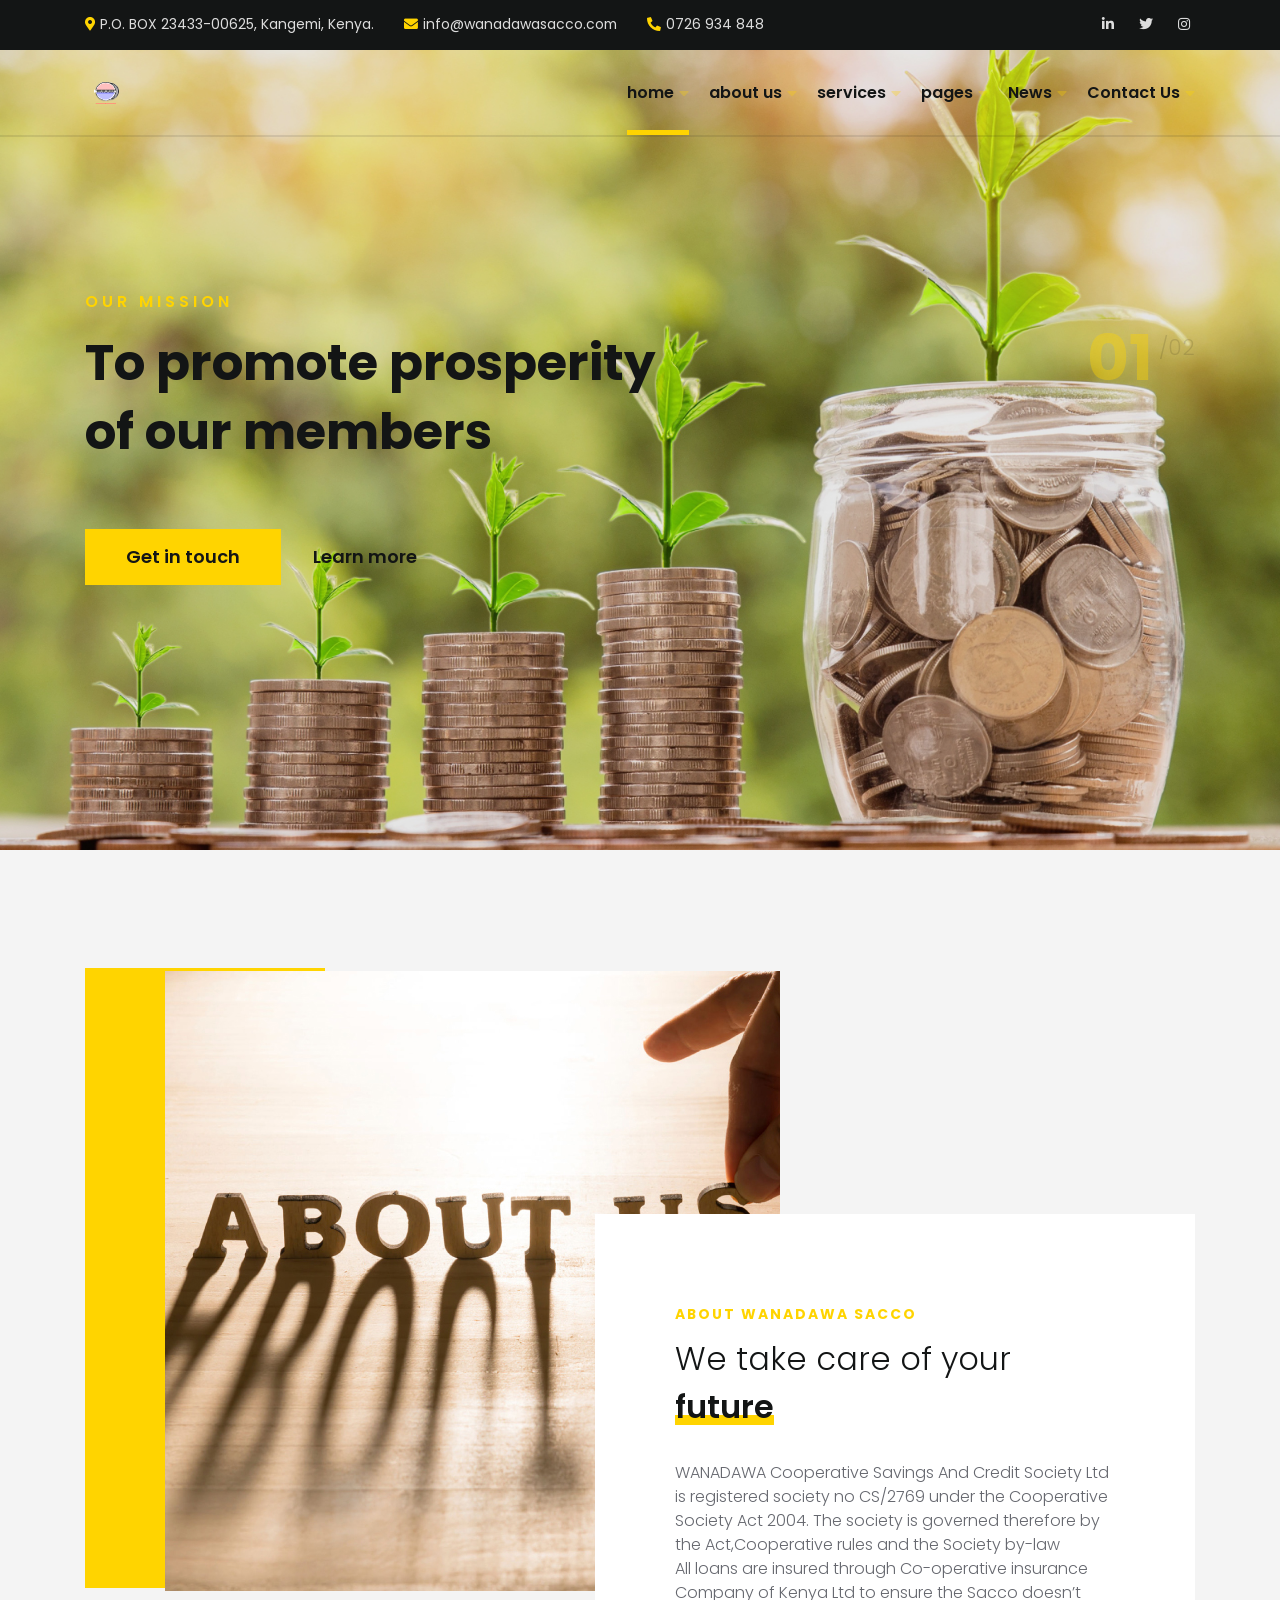
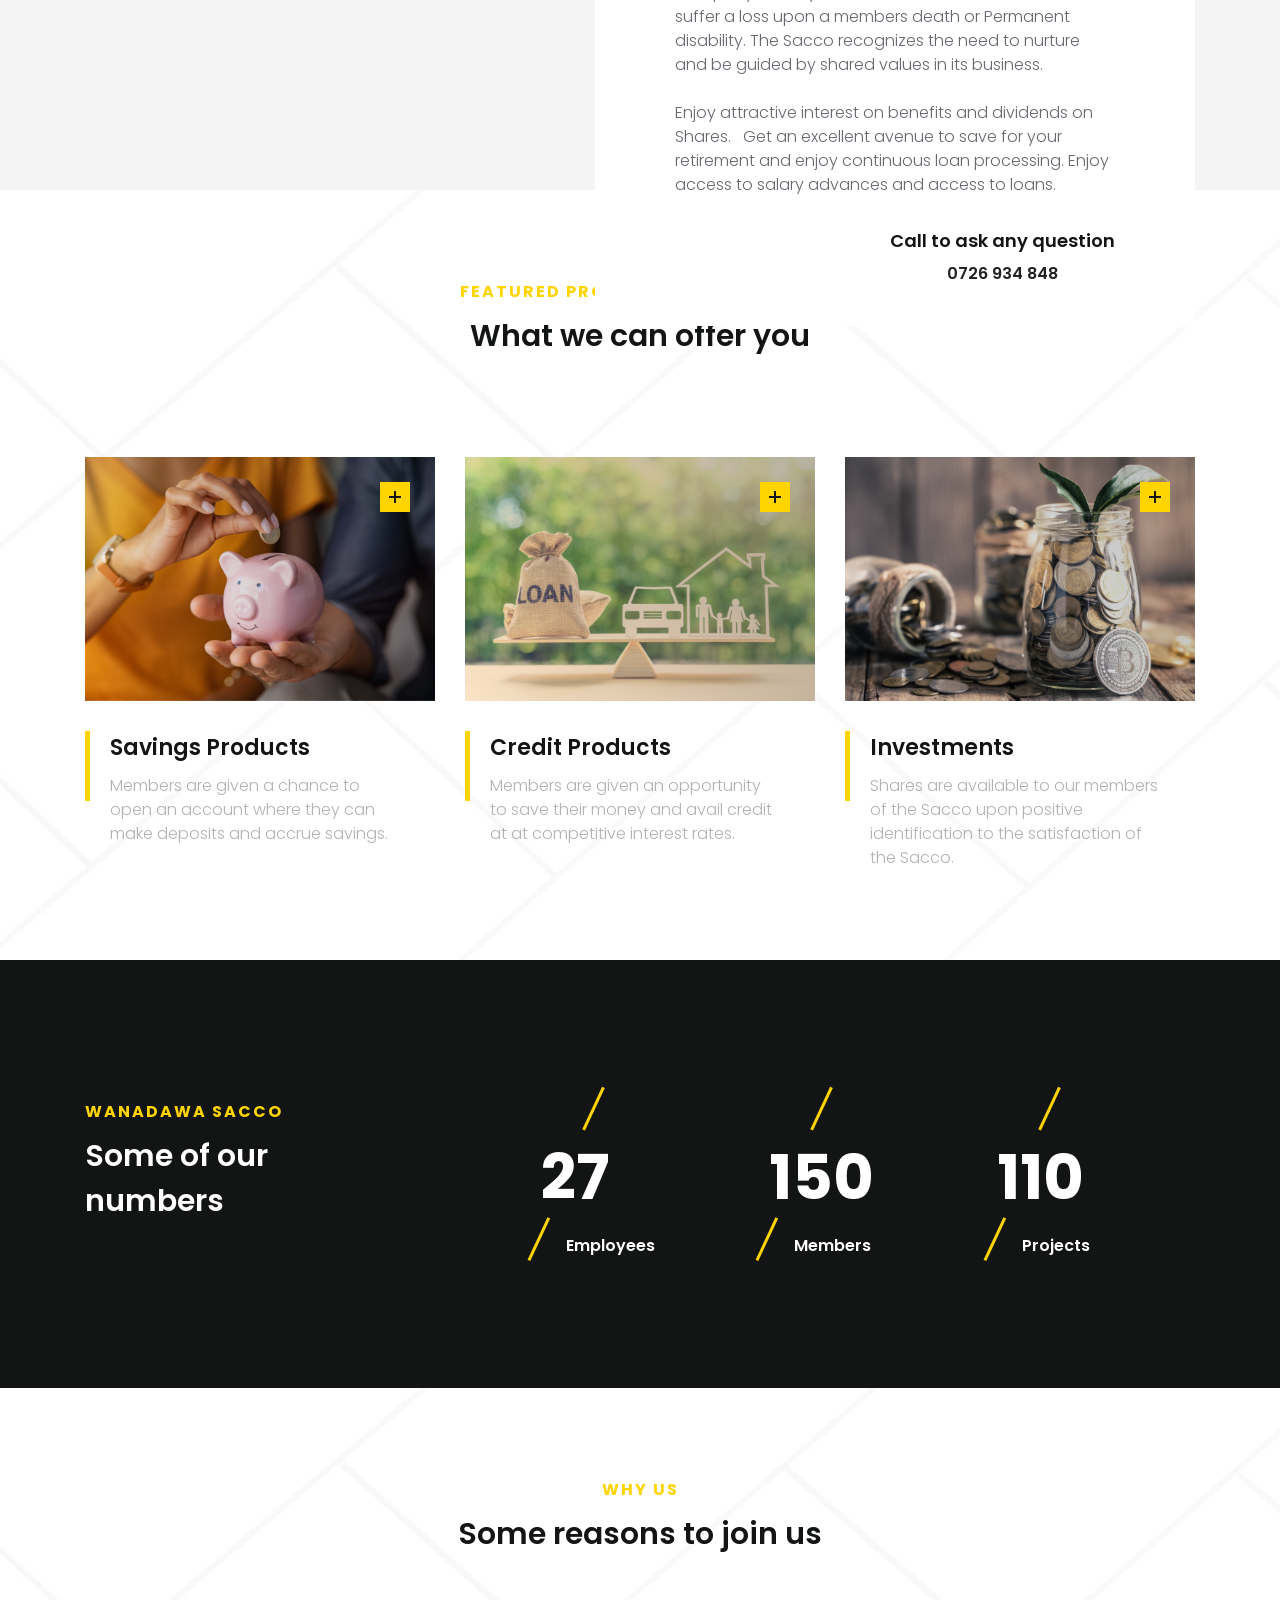
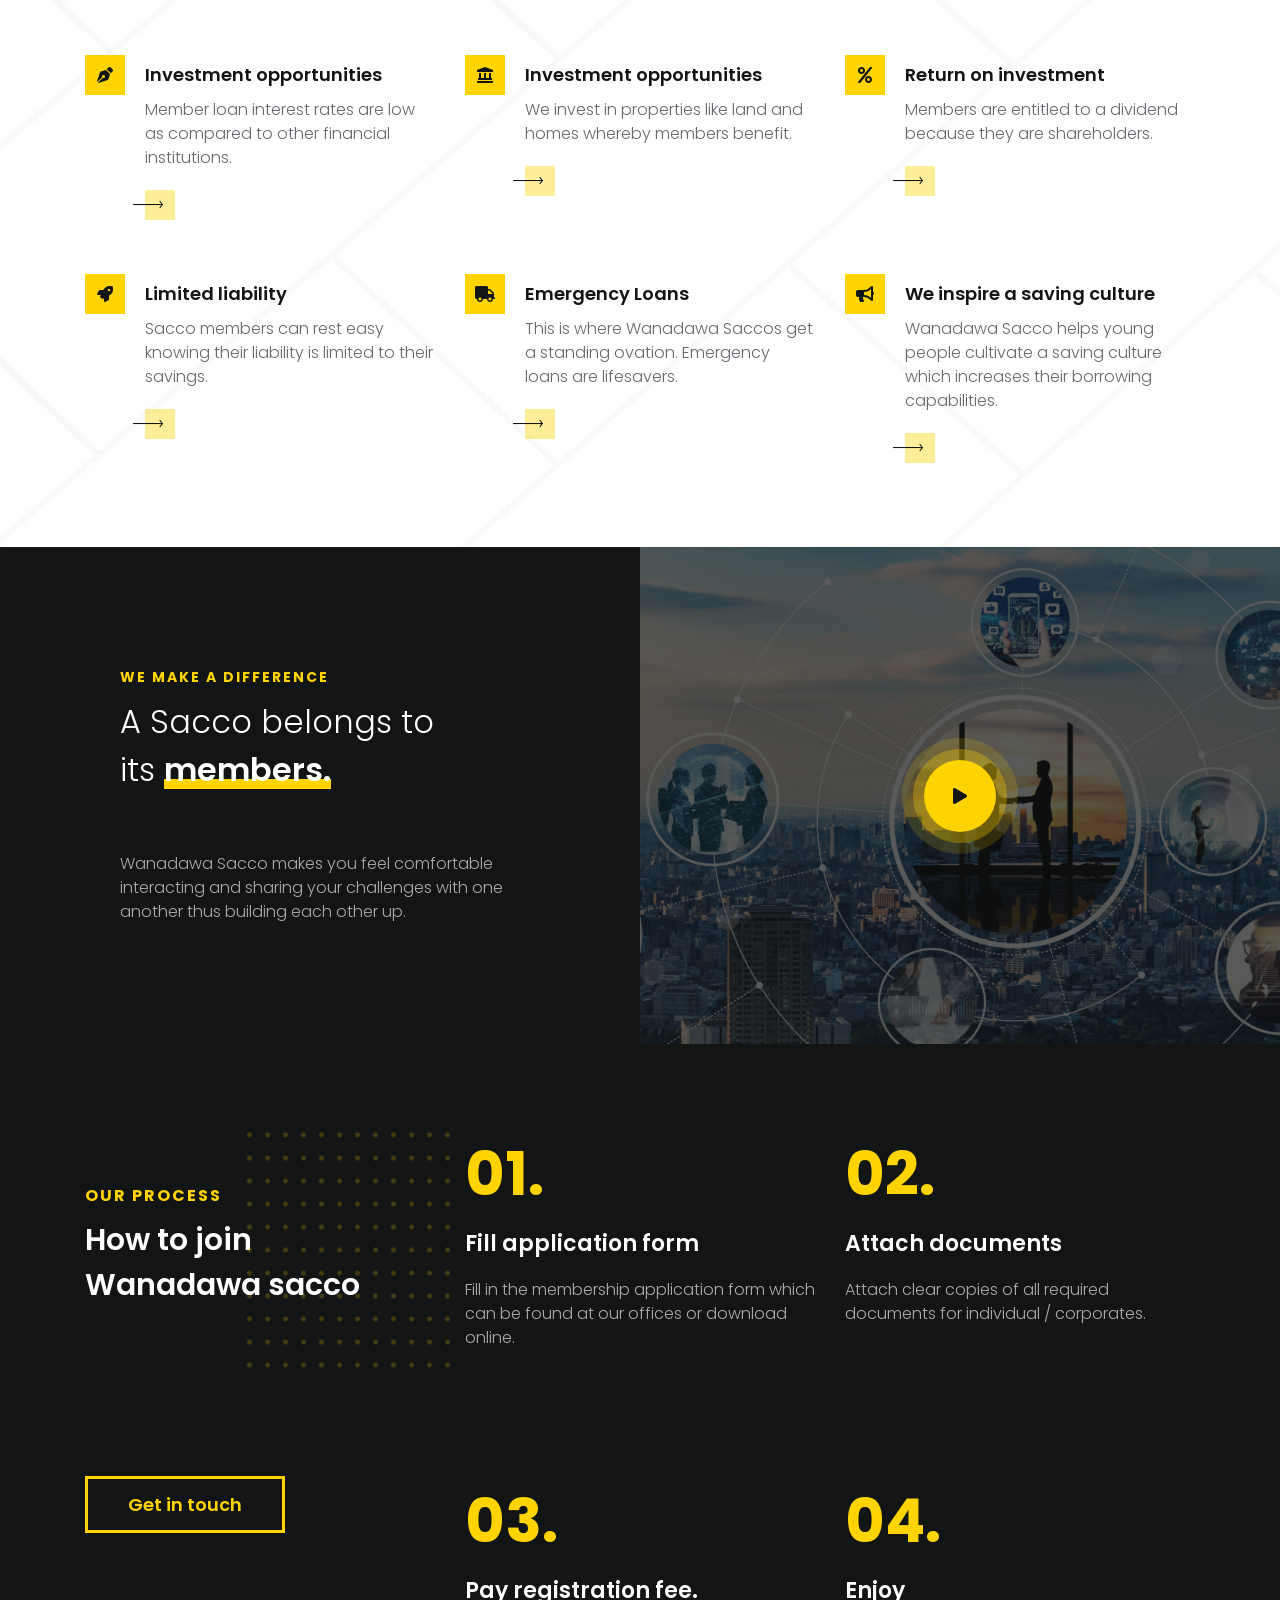
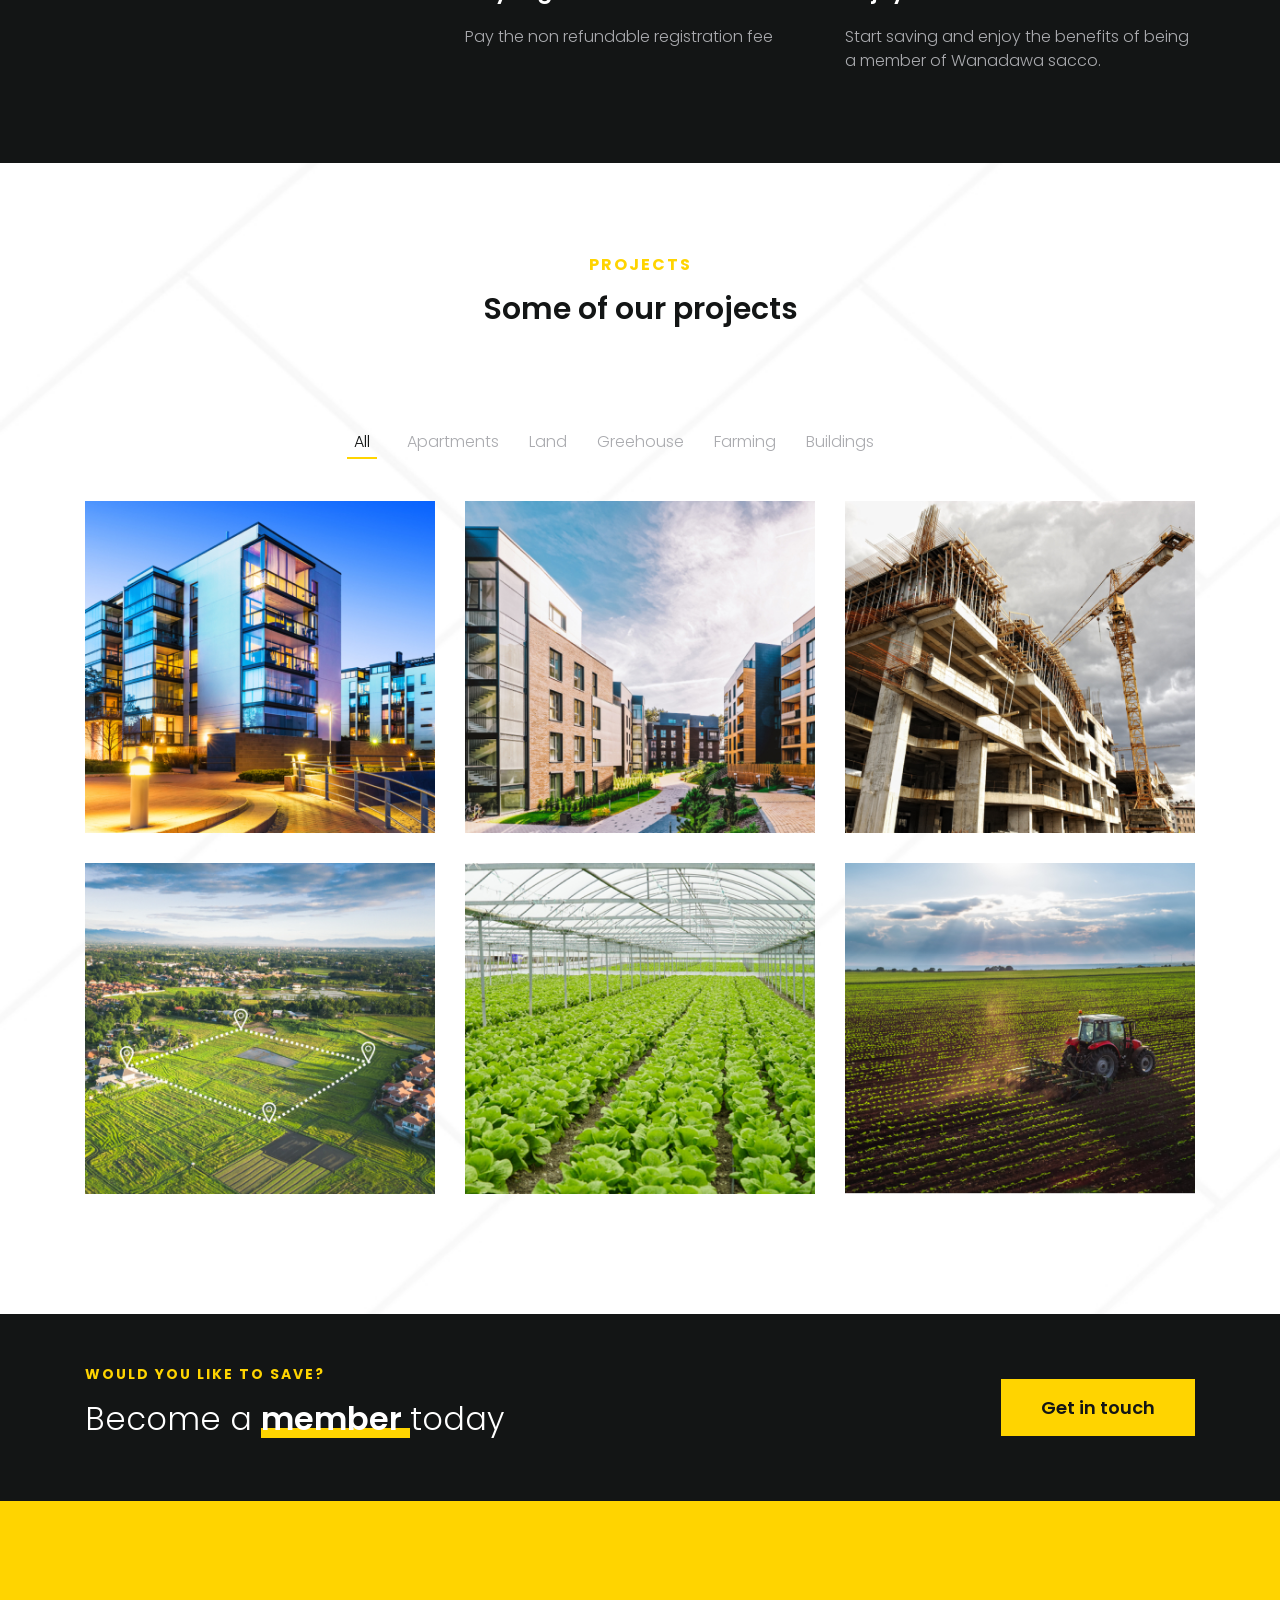
==== commit fc843260: "Wanadawa Upload" ====
--- a/index.html
+++ b/index.html
@@ -11,9 +11,9 @@
 
 	<link rel="profile" href="http://gmpg.org/xfn/11">
 
-	<title>Wanadawa Sacco</title>
+	<title>Wanadawa Cooperative Savings And Credit Society Ltd</title>
 	<!-- Optimized by SG Optimizer plugin version - 5.7.14 -->
-	<meta name="description" content="WANADAWA Cooperative Savings And Credit Society Ltd is registered society no CS/2769 under the Cooperative Society Act 2004."/>
+	<meta name="description" content="Wanadawa Cooperative Savings And Credit Society Ltd is registered society no CS/2769 under the Cooperative Society Act 2004."/>
 
 	<link rel="alternate" hreflang="en" href="index.html" />
 	<link rel='dns-prefetch' href='http://fonts.googleapis.com/' />
@@ -279,7 +279,7 @@
 									<a href="#">P.O. BOX 23433-00625, Kangemi, Kenya.</a></li>
 								<li
 									class="fas fa-envelope menu-item menu-item-type-custom menu-item-object-custom menu-item-2912">
-									<a href="mailto:contact@company.com">info@wanadawasacco.com</a></li>
+									<a href="mailto:info@wanadawasacco.com">info@wanadawasacco.com</a></li>
 								<li
 									class="fas fa-phone-alt menu-item menu-item-type-custom menu-item-object-custom menu-item-2913">
 									<a href="tel:+254726934848">0726 934 848</a></li>
@@ -314,7 +314,7 @@
 								<a href="index.html" title="Wanadawa Sacco" rel="home">
 									<img src="wp-content/uploads/sites/3/2020/11/logo-impact-dark.png"
 										alt="Logo" class="logo"
-										srcset="#https://ajdethemes.com/adri/impact/wp-content/uploads/sites/3/2020/11/logo-impact-dark.png, #https://ajdethemes.com/adri/impact/wp-content/uploads/sites/3/2020/11/logo-impact-dark@2x.png 2x">
+										srcset="wp-content/uploads/sites/3/2020/11/logo-impact-dark.png, wp-content/uploads/sites/3/2020/11/logo-impact-dark.png 2x">
 
 								</a> <span class="nav-burger"><span></span></span>
 							</div><!-- end of .brand -->
@@ -365,13 +365,60 @@
 														tabindex="0">services<span class="mega-indicator"></span></a>
 													
 												</li>
+
+												<li class='mega-menu-item mega-menu-item-type-custom mega-menu-item-object-custom mega-menu-item-has-children mega-menu-megamenu mega-align-bottom-left mega-menu-grid mega-menu-item-2889'
+													id='mega-menu-item-2889'><a class="mega-menu-link" href="#"
+														aria-haspopup="true" aria-expanded="false"
+														tabindex="0">pages<span class="mega-indicator"></span></a>
+													<ul class="mega-sub-menu">
+														<li class='mega-menu-row' id='mega-menu-2889-0'>
+															<ul class="mega-sub-menu">
+																<li class='mega-menu-column mega-menu-columns-4-of-12'
+																	id='mega-menu-2889-0-0'>
+																	<ul class="mega-sub-menu">
+																		
+																		<li class='mega-menu-item mega-menu-item-type-post_type mega-menu-item-object-page mega-menu-item-2999'
+																			id='mega-menu-item-2999'><a
+																				class="mega-menu-link"
+																				href="team-2/index.html">Team</a></li>
+																		<li class='mega-menu-item mega-menu-item-type-post_type mega-menu-item-object-page mega-menu-item-2998'
+																			id='mega-menu-item-2998'><a
+																				class="mega-menu-link"
+																				href="portfolio/index.html">Portfolio</a></li>
+																	</ul>
+																</li>
+																<li class='mega-menu-column mega-menu-columns-4-of-12'
+																	id='mega-menu-2889-0-1'>
+																	<ul class="mega-sub-menu">
+																		
+																		<li class='mega-menu-item mega-menu-item-type-post_type mega-menu-item-object-page mega-menu-item-3000'
+																			id='mega-menu-item-3000'><a
+																				class="mega-menu-link"
+																				href="faq-2/index.html">FAQ page</a>
+																		</li>
+																		<li class='mega-menu-item mega-menu-item-type-post_type mega-menu-item-object-page mega-menu-item-2997'
+																			id='mega-menu-item-2997'><a
+																				class="mega-menu-link"
+																				href="#">Gallery</a></li>
+																	</ul>
+																</li>
+																<li class='mega-menu-column mega-menu-columns-4-of-12'
+																	id='mega-menu-2889-0-2'>
+																	<ul class="mega-sub-menu">
+																		
+																		<li class='mega-menu-item mega-menu-item-type-post_type mega-menu-item-object-page mega-menu-item-3001'
+																			id='mega-menu-item-3001'><a
+																				class="mega-menu-link"
+																				href="#">Careers
+																				</a></li>
+																	</ul>
+																</li>
+															</ul>
+														</li>
+													</ul>
+												</li>
 												
-												<li class='mega-menu-item mega-menu-item-type-custom mega-menu-item-object-custom mega-menu-item-has-children mega-align-bottom-left mega-menu-flyout mega-menu-item-2890'
-													id='mega-menu-item-2890'><a class="mega-menu-link" href="portfolio/index.html"
-														aria-haspopup="true" aria-expanded="false"
-														tabindex="0">portfolio<span class="mega-indicator"></span></a>
-													
-												</li>
+												
 												<li class='mega-menu-item mega-menu-item-type-custom mega-menu-item-object-custom mega-menu-item-has-children mega-menu-megamenu mega-align-bottom-left mega-menu-grid mega-menu-item-2891'
 													id='mega-menu-item-2891'><a class="mega-menu-link" href="blog/index.html"
 														aria-haspopup="true" aria-expanded="false"
@@ -412,28 +459,7 @@
 											</li>
 
 										</ul>
-										<div class="menu-lang-switcher">
-											<div
-												class="wpml-ls-statics-shortcode_actions wpml-ls wpml-ls-legacy-list-horizontal">
-												<ul>
-													<li
-														class="wpml-ls-slot-shortcode_actions wpml-ls-item wpml-ls-item-en wpml-ls-current-language wpml-ls-first-item wpml-ls-item-legacy-list-horizontal">
-														<a href="index.html" class="wpml-ls-link"><span
-																class="wpml-ls-native">English</span></a>
-													</li>
-													<li
-														class="wpml-ls-slot-shortcode_actions wpml-ls-item wpml-ls-item-de wpml-ls-item-legacy-list-horizontal">
-														<a href="index3322.html?lang=de" class="wpml-ls-link"><span
-																class="wpml-ls-native" lang="de">Deutsch</span></a>
-													</li>
-													<li
-														class="wpml-ls-slot-shortcode_actions wpml-ls-item wpml-ls-item-es wpml-ls-last-item wpml-ls-item-legacy-list-horizontal">
-														<a href="indexc69a.html?lang=es" class="wpml-ls-link"><span
-																class="wpml-ls-native" lang="es">Español</span></a>
-													</li>
-												</ul>
-											</div>
-										</div>
+										
 									</div><!-- end of .menu-footer-mobile-only -->
 								</div><!-- end of .menu-items-wrapper -->
 							</div><!-- end of .menu-wrapper -->
@@ -878,133 +904,66 @@
 							</div>
 						</div>
 					</section>
+					
 					<section
-						class="elementor-section elementor-top-section elementor-element elementor-element-f58b12a elementor-section-boxed elementor-section-height-default elementor-section-height-default"
-						data-id="f58b12a" data-element_type="section"
+						class="elementor-section elementor-top-section elementor-element elementor-element-98a9cd4 elementor-section-boxed elementor-section-height-default elementor-section-height-default"
+						data-id="98a9cd4" data-element_type="section"
 						data-settings="{&quot;background_background&quot;:&quot;classic&quot;}">
 						<div class="elementor-container elementor-column-gap-default">
 							<div class="elementor-row">
-								<div class="elementor-column elementor-col-16 elementor-top-column elementor-element elementor-element-33d3bb1"
-									data-id="33d3bb1" data-element_type="column">
+								<div class="elementor-column elementor-col-100 elementor-top-column elementor-element elementor-element-d5bda12"
+									data-id="d5bda12" data-element_type="column">
 									<div class="elementor-column-wrap elementor-element-populated">
 										<div class="elementor-widget-wrap">
-											<div class="elementor-element elementor-element-b5f9d6e elementor-widget elementor-widget-image"
-												data-id="b5f9d6e" data-element_type="widget"
-												data-widget_type="image.default">
+											<div class="elementor-element elementor-element-e3db3f5 elementor-widget elementor-widget-adri-ajdethemes-elements-intro"
+												data-id="e3db3f5" data-element_type="widget"
+												data-widget_type="adri-ajdethemes-elements-intro.default">
 												<div class="elementor-widget-container">
-													<div class="elementor-image">
-														<a href="#">
-															<img width="120" height="45"
-																src="wp-content/uploads/sites/3/2020/11/client-logo-7.png"
-																class="attachment-full size-full" alt="" loading="lazy"
-																srcset="https://ajdethemes.com/adri/impact/wp-content/uploads/sites/3/2020/11/client-logo-7.png 120w, https://ajdethemes.com/adri/impact/wp-content/uploads/sites/3/2020/11/client-logo-7@2x.png 240w"
-																sizes="(max-width: 120px) 100vw, 120px" /> </a>
-													</div>
-												</div>
-											</div>
-										</div>
-									</div>
-								</div>
-								<div class="elementor-column elementor-col-16 elementor-top-column elementor-element elementor-element-15950d2"
-									data-id="15950d2" data-element_type="column">
-									<div class="elementor-column-wrap elementor-element-populated">
-										<div class="elementor-widget-wrap">
-											<div class="elementor-element elementor-element-25c2e90 elementor-widget elementor-widget-image"
-												data-id="25c2e90" data-element_type="widget"
-												data-widget_type="image.default">
-												<div class="elementor-widget-container">
-													<div class="elementor-image">
-														<a href="#">
-															<img width="121" height="36"
-																src="wp-content/uploads/sites/3/2020/11/client-logo-2.png"
-																class="attachment-full size-full" alt="" loading="lazy"
-																srcset="https://ajdethemes.com/adri/impact/wp-content/uploads/sites/3/2020/11/client-logo-2.png 121w, https://ajdethemes.com/adri/impact/wp-content/uploads/sites/3/2020/11/client-logo-2@2x.png 242w"
-																sizes="(max-width: 121px) 100vw, 121px" /> </a>
-													</div>
-												</div>
-											</div>
-										</div>
-									</div>
-								</div>
-								<div class="elementor-column elementor-col-16 elementor-top-column elementor-element elementor-element-fd26a39"
-									data-id="fd26a39" data-element_type="column">
-									<div class="elementor-column-wrap elementor-element-populated">
-										<div class="elementor-widget-wrap">
-											<div class="elementor-element elementor-element-a5a8b8f elementor-widget elementor-widget-image"
-												data-id="a5a8b8f" data-element_type="widget"
-												data-widget_type="image.default">
-												<div class="elementor-widget-container">
-													<div class="elementor-image">
-														<a href="#">
-															<img width="120" height="32"
-																src="wp-content/uploads/sites/3/2020/11/client-logo-3.png"
-																class="attachment-full size-full" alt="" loading="lazy"
-																srcset="https://ajdethemes.com/adri/impact/wp-content/uploads/sites/3/2020/11/client-logo-3.png 120w, https://ajdethemes.com/adri/impact/wp-content/uploads/sites/3/2020/11/client-logo-3@2x.png 240w"
-																sizes="(max-width: 120px) 100vw, 120px" /> </a>
-													</div>
-												</div>
-											</div>
-										</div>
-									</div>
-								</div>
-								<div class="elementor-column elementor-col-16 elementor-top-column elementor-element elementor-element-487e622"
-									data-id="487e622" data-element_type="column">
-									<div class="elementor-column-wrap elementor-element-populated">
-										<div class="elementor-widget-wrap">
-											<div class="elementor-element elementor-element-1c18e3e elementor-widget elementor-widget-image"
-												data-id="1c18e3e" data-element_type="widget"
-												data-widget_type="image.default">
-												<div class="elementor-widget-container">
-													<div class="elementor-image">
-														<a href="#">
-															<img width="120" height="37"
-																src="wp-content/uploads/sites/3/2020/11/client-logo-4.png"
-																class="attachment-full size-full" alt="" loading="lazy"
-																srcset="https://ajdethemes.com/adri/impact/wp-content/uploads/sites/3/2020/11/client-logo-4.png 120w, https://ajdethemes.com/adri/impact/wp-content/uploads/sites/3/2020/11/client-logo-4@2x.png 240w"
-																sizes="(max-width: 120px) 100vw, 120px" /> </a>
-													</div>
-												</div>
-											</div>
-										</div>
-									</div>
-								</div>
-								<div class="elementor-column elementor-col-16 elementor-top-column elementor-element elementor-element-239550e"
-									data-id="239550e" data-element_type="column">
-									<div class="elementor-column-wrap elementor-element-populated">
-										<div class="elementor-widget-wrap">
-											<div class="elementor-element elementor-element-756e029 elementor-widget elementor-widget-image"
-												data-id="756e029" data-element_type="widget"
-												data-widget_type="image.default">
-												<div class="elementor-widget-container">
-													<div class="elementor-image">
-														<a href="#">
-															<img width="120" height="37"
-																src="wp-content/uploads/sites/3/2020/11/client-logo-5.png"
-																class="attachment-full size-full" alt="" loading="lazy"
-																srcset="https://ajdethemes.com/adri/impact/wp-content/uploads/sites/3/2020/11/client-logo-5.png 120w, https://ajdethemes.com/adri/impact/wp-content/uploads/sites/3/2020/11/client-logo-5@2x.png 240w"
-																sizes="(max-width: 120px) 100vw, 120px" /> </a>
-													</div>
-												</div>
-											</div>
-										</div>
-									</div>
-								</div>
-								<div class="elementor-column elementor-col-16 elementor-top-column elementor-element elementor-element-0d13aab"
-									data-id="0d13aab" data-element_type="column">
-									<div class="elementor-column-wrap elementor-element-populated">
-										<div class="elementor-widget-wrap">
-											<div class="elementor-element elementor-element-d283db5 elementor-widget elementor-widget-image"
-												data-id="d283db5" data-element_type="widget"
-												data-widget_type="image.default">
-												<div class="elementor-widget-container">
-													<div class="elementor-image">
-														<a href="#">
-															<img width="120" height="39"
-																src="wp-content/uploads/sites/3/2020/11/client-logo-6.png"
-																class="attachment-full size-full" alt="" loading="lazy"
-																srcset="https://ajdethemes.com/adri/impact/wp-content/uploads/sites/3/2020/11/client-logo-6.png 120w, https://ajdethemes.com/adri/impact/wp-content/uploads/sites/3/2020/11/client-logo-6@2x.png 240w"
-																sizes="(max-width: 120px) 100vw, 120px" /> </a>
-													</div>
+													<figure class="ft-intro">
+														<div class="ft-i-img-wrapper"><img class="rellax"
+																data-rellax-speed="-1"
+																src="wp-content/uploads/sites/3/2020/11/intro-1-65.jpg"
+																alt="We take care of your <b><u>future</u></b>"
+																srcset="wp-content/uploads/sites/3/2020/11/intro-1-65.jpg, wp-content/uploads/sites/3/2020/11/about-11.jpg 2x">
+														</div>
+														<figcaption class="rellax" data-rellax-speed="3">
+															<div class="ft-i-title">
+																<div class="section-title st-underline"><span
+																		class="st-subtitle">About Wanadawa Sacco</span>
+																	<h4 class="st-title">We take care of your
+																		<b><u>future</u></b></h4>
+																</div>
+															</div>
+															<div class="ft-i-description">
+																WANADAWA Cooperative Savings And Credit Society Ltd is registered society no CS/2769 under the Cooperative Society Act 2004. The society is governed therefore by the Act,Cooperative rules and the Society by-law
+																<br>
+																All loans are insured through
+																Co-operative insurance Company of Kenya Ltd to ensure
+																the Sacco doesn’t suffer a loss upon a members death or
+																Permanent disability. The Sacco recognizes the need to
+																nurture and be guided by shared values in its business.
+																<br> <br> Enjoy attractive interest on benefits and
+																dividends on Shares.
+
+																&nbsp;
+
+																Get an excellent avenue to save for your retirement and
+																enjoy continuous loan processing. Enjoy access to salary
+																advances and access to loans.</div>
+															<div class="ft-i-footer">
+																<div class="ft-i-footer-info">
+																	<br>
+																</div>
+																<div class="ft-i-footer-cta">
+																	<h5>Call to ask any question</h5>
+																	<strong><a style="color: #222222;"
+																			href="tel:+254726934848">0726 934
+																			848</a></strong>
+																</div>
+															</div>
+														</figcaption>
+													</figure>
+
 												</div>
 											</div>
 										</div>
@@ -1013,6 +972,7 @@
 							</div>
 						</div>
 					</section>
+
 					<section
 						class="elementor-section elementor-top-section elementor-element elementor-element-c0f14bd elementor-section-boxed elementor-section-height-default elementor-section-height-default"
 						data-id="c0f14bd" data-element_type="section" id="services"
@@ -1268,70 +1228,7 @@
 							</div>
 						</div>
 					</section>
-					<section
-						class="elementor-section elementor-top-section elementor-element elementor-element-98a9cd4 elementor-section-boxed elementor-section-height-default elementor-section-height-default"
-						data-id="98a9cd4" data-element_type="section"
-						data-settings="{&quot;background_background&quot;:&quot;classic&quot;}">
-						<div class="elementor-container elementor-column-gap-default">
-							<div class="elementor-row">
-								<div class="elementor-column elementor-col-100 elementor-top-column elementor-element elementor-element-d5bda12"
-									data-id="d5bda12" data-element_type="column">
-									<div class="elementor-column-wrap elementor-element-populated">
-										<div class="elementor-widget-wrap">
-											<div class="elementor-element elementor-element-e3db3f5 elementor-widget elementor-widget-adri-ajdethemes-elements-intro"
-												data-id="e3db3f5" data-element_type="widget"
-												data-widget_type="adri-ajdethemes-elements-intro.default">
-												<div class="elementor-widget-container">
-													<figure class="ft-intro">
-														<div class="ft-i-img-wrapper"><img class="rellax"
-																data-rellax-speed="-1"
-																src="wp-content/uploads/sites/3/2020/11/intro-1-65.jpg"
-																alt="We take care of your <b><u>future</u></b>"
-																srcset="https://ajdethemes.com/adri/impact/wp-content/uploads/sites/3/2020/11/intro-1-65.jpg, https://ajdethemes.com/adri/impact/wp-content/uploads/sites/3/2020/11/intro-1-65@2x.jpg 2x">
-														</div>
-														<figcaption class="rellax" data-rellax-speed="3">
-															<div class="ft-i-title">
-																<div class="section-title st-underline"><span
-																		class="st-subtitle">Why chose us</span>
-																	<h4 class="st-title">We take care of your
-																		<b><u>future</u></b></h4>
-																</div>
-															</div>
-															<div class="ft-i-description">All loans are insured through
-																Co-operative insurance Company of Kenya Ltd to ensure
-																the Sacco doesn’t suffer a loss upon a members death or
-																Permanent disability. The Sacco recognizes the need to
-																nurture and be guided by shared values in its business.
-																<br> <br> Enjoy attractive interest on benefits and
-																dividends on Shares.
-
-																&nbsp;
-
-																Get an excellent avenue to save for your retirement and
-																enjoy continuous loan processing. Enjoy access to salary
-																advances and access to loans.</div>
-															<div class="ft-i-footer">
-																<div class="ft-i-footer-info">
-																	<br>
-																</div>
-																<div class="ft-i-footer-cta">
-																	<h5>Call to ask any question</h5>
-																	<strong><a style="color: #222222;"
-																			href="tel:+254726934848">0726 934
-																			848</a></strong>
-																</div>
-															</div>
-														</figcaption>
-													</figure>
-
-												</div>
-											</div>
-										</div>
-									</div>
-								</div>
-							</div>
-						</div>
-					</section>
+					
 					<section
 						class="elementor-section elementor-top-section elementor-element elementor-element-e70764e elementor-section-boxed elementor-section-height-default elementor-section-height-default"
 						data-id="e70764e" data-element_type="section"
@@ -1839,81 +1736,30 @@
 																			<div class="pf-filters">
 																				<button data-filter="*"
 																					class="is-checked">All</button><button
-																					data-filter=".Business">Business</button><button
-																					data-filter=".Consulting">Consulting</button><button
-																					data-filter=".Marketing">Marketing</button><button
-																					data-filter=".WebDesign">WebDesign</button><button
-																					data-filter=".Advisory">Advisory</button><button
+																					data-filter=".Business">Apartments</button><button
+																					data-filter=".Consulting">Land</button><button
+																					data-filter=".Marketing">Greehouse</button><button
+																					data-filter=".WebDesign">Farming</button><button
+																					data-filter=".Advisory">Buildings</button><button
 																					data-filter="."></button>
 																			</div>
 																			<div class="row portfolio_grid">
 																				<div
-																					class="col-lg-4 col-md-6 pf-item Business Consulting">
+																					class="col-lg-4 col-md-6 pf-item Business Advisory">
 																					<div class="pf-neue"><a
 																							href="wp-content/uploads/sites/3/2020/08/pf-1.jpg"
 																							class="pf-img-link open-lightbox"
-																							title="Wealth Consulting">
+																							title="Amani Apartments">
 																							<div class="pf-img-wrapper">
 																								<img src="wp-content/uploads/sites/3/2020/08/pf-1.jpg"
-																									alt="Wealth Consulting">
+																									alt="Amani Apartments">
 																							</div>
 																							<div class="pf-caption">
 																								<span
 																									class="pf-accent-line"></span>
 																								<h4 class="pf-title">
-																									Wealth Consulting
+																									Amani Apartments
 																								</h4>
-																								<div
-																									class="pf-link-plus">
-																									Expand <div
-																										class="pf-link-symbol">
-																										<span></span>
-																									</div>
-																								</div>
-																							</div>
-																						</a></div>
-																				</div>
-																				<div
-																					class="col-lg-4 col-md-6 pf-item Marketing Consulting">
-																					<div class="pf-neue"><a
-																							href="wp-content/uploads/sites/3/2020/08/pf-2.jpg"
-																							class="pf-img-link open-lightbox"
-																							title="Business Fluence">
-																							<div class="pf-img-wrapper">
-																								<img src="wp-content/uploads/sites/3/2020/08/pf-2.jpg"
-																									alt="Business Fluence">
-																							</div>
-																							<div class="pf-caption">
-																								<span
-																									class="pf-accent-line"></span>
-																								<h4 class="pf-title">
-																									Business Fluence
-																								</h4>
-																								<div
-																									class="pf-link-plus">
-																									Expand <div
-																										class="pf-link-symbol">
-																										<span></span>
-																									</div>
-																								</div>
-																							</div>
-																						</a></div>
-																				</div>
-																				<div
-																					class="col-lg-4 col-md-6 pf-item WebDesign Advisory Marketing">
-																					<div class="pf-neue"><a
-																							href="wp-content/uploads/sites/3/2020/08/pf-3.jpg"
-																							class="pf-img-link open-lightbox"
-																							title="R Investments">
-																							<div class="pf-img-wrapper">
-																								<img src="wp-content/uploads/sites/3/2020/08/pf-3.jpg"
-																									alt="R Investments">
-																							</div>
-																							<div class="pf-caption">
-																								<span
-																									class="pf-accent-line"></span>
-																								<h4 class="pf-title">R
-																									Investments</h4>
 																								<div
 																									class="pf-link-plus">
 																									Expand <div
@@ -1927,18 +1773,19 @@
 																				<div
 																					class="col-lg-4 col-md-6 pf-item Business Advisory">
 																					<div class="pf-neue"><a
-																							href="wp-content/uploads/sites/3/2020/08/pf-4.jpg"
+																							href="wp-content/uploads/sites/3/2020/08/pf-2.jpg"
 																							class="pf-img-link open-lightbox"
-																							title="Credible Funds">
+																							title="Kikuyu Garden Estate">
 																							<div class="pf-img-wrapper">
-																								<img src="wp-content/uploads/sites/3/2020/08/pf-4.jpg"
-																									alt="Credible Funds">
+																								<img src="wp-content/uploads/sites/3/2020/08/pf-2.jpg"
+																									alt="Business Fluence">
 																							</div>
 																							<div class="pf-caption">
 																								<span
 																									class="pf-accent-line"></span>
 																								<h4 class="pf-title">
-																									Credible Funds</h4>
+																									Kikuyu Garden Estate
+																								</h4>
 																								<div
 																									class="pf-link-plus">
 																									Expand <div
@@ -1952,17 +1799,19 @@
 																				<div
 																					class="col-lg-4 col-md-6 pf-item Business Advisory">
 																					<div class="pf-neue"><a
-																							href="wp-content/uploads/sites/3/2020/08/pf-5.jpg"
+																							href="wp-content/uploads/sites/3/2020/08/pf-3.jpg"
 																							class="pf-img-link open-lightbox"
-																							title="Direco">
+																							title="R Investments">
 																							<div class="pf-img-wrapper">
-																								<img src="wp-content/uploads/sites/3/2020/08/pf-5.jpg"
-																									alt="Direco"></div>
+																								<img src="wp-content/uploads/sites/3/2020/08/pf-3.jpg"
+																									alt="Kilimani Apartments">
+																							</div>
 																							<div class="pf-caption">
 																								<span
 																									class="pf-accent-line"></span>
 																								<h4 class="pf-title">
-																									Direco</h4>
+																									Kilimani Apartments
+																								</h4>
 																								<div
 																									class="pf-link-plus">
 																									Expand <div
@@ -1974,20 +1823,69 @@
 																						</a></div>
 																				</div>
 																				<div
-																					class="col-lg-4 col-md-6 pf-item Business Advisory">
+																					class="col-lg-4 col-md-6 pf-item Consulting WebDesign Business">
 																					<div class="pf-neue"><a
-																							href="wp-content/uploads/sites/3/2020/08/pf-6.jpg"
+																							href="wp-content/uploads/sites/3/2020/08/pf-4.jpg"
 																							class="pf-img-link open-lightbox"
-																							title="Nexellence">
+																							title="Kajiado Plots">
 																							<div class="pf-img-wrapper">
-																								<img src="wp-content/uploads/sites/3/2020/08/pf-6.jpg"
-																									alt="Nexellence">
+																								<img src="wp-content/uploads/sites/3/2020/08/pf-4.jpg"
+																									alt="Kajiado Plots">
 																							</div>
 																							<div class="pf-caption">
 																								<span
 																									class="pf-accent-line"></span>
 																								<h4 class="pf-title">
-																									Nexellence</h4>
+																									Kajiado Plots</h4>
+																								<div
+																									class="pf-link-plus">
+																									Expand <div
+																										class="pf-link-symbol">
+																										<span></span>
+																									</div>
+																								</div>
+																							</div>
+																						</a></div>
+																				</div>
+																				<div
+																					class="col-lg-4 col-md-6 pf-item Marketing">
+																					<div class="pf-neue"><a
+																							href="wp-content/uploads/sites/3/2020/08/pf-5.jpg"
+																							class="pf-img-link open-lightbox"
+																							title="Greenhouse">
+																							<div class="pf-img-wrapper">
+																								<img src="wp-content/uploads/sites/3/2020/08/pf-5.jpg"
+																									alt="Greenhouse"></div>
+																							<div class="pf-caption">
+																								<span
+																									class="pf-accent-line"></span>
+																								<h4 class="pf-title">
+																									Greenhouse</h4>
+																								<div
+																									class="pf-link-plus">
+																									Expand <div
+																										class="pf-link-symbol">
+																										<span></span>
+																									</div>
+																								</div>
+																							</div>
+																						</a></div>
+																				</div>
+																				<div
+																					class="col-lg-4 col-md-6 pf-item WebDesign Consulting">
+																					<div class="pf-neue"><a
+																							href="wp-content/uploads/sites/3/2020/08/pf-6.jpg"
+																							class="pf-img-link open-lightbox"
+																							title="Farming">
+																							<div class="pf-img-wrapper">
+																								<img src="wp-content/uploads/sites/3/2020/08/pf-6.jpg"
+																									alt="Farming">
+																							</div>
+																							<div class="pf-caption">
+																								<span
+																									class="pf-accent-line"></span>
+																								<h4 class="pf-title">
+																									Farming</h4>
 																								<div
 																									class="pf-link-plus">
 																									Expand <div
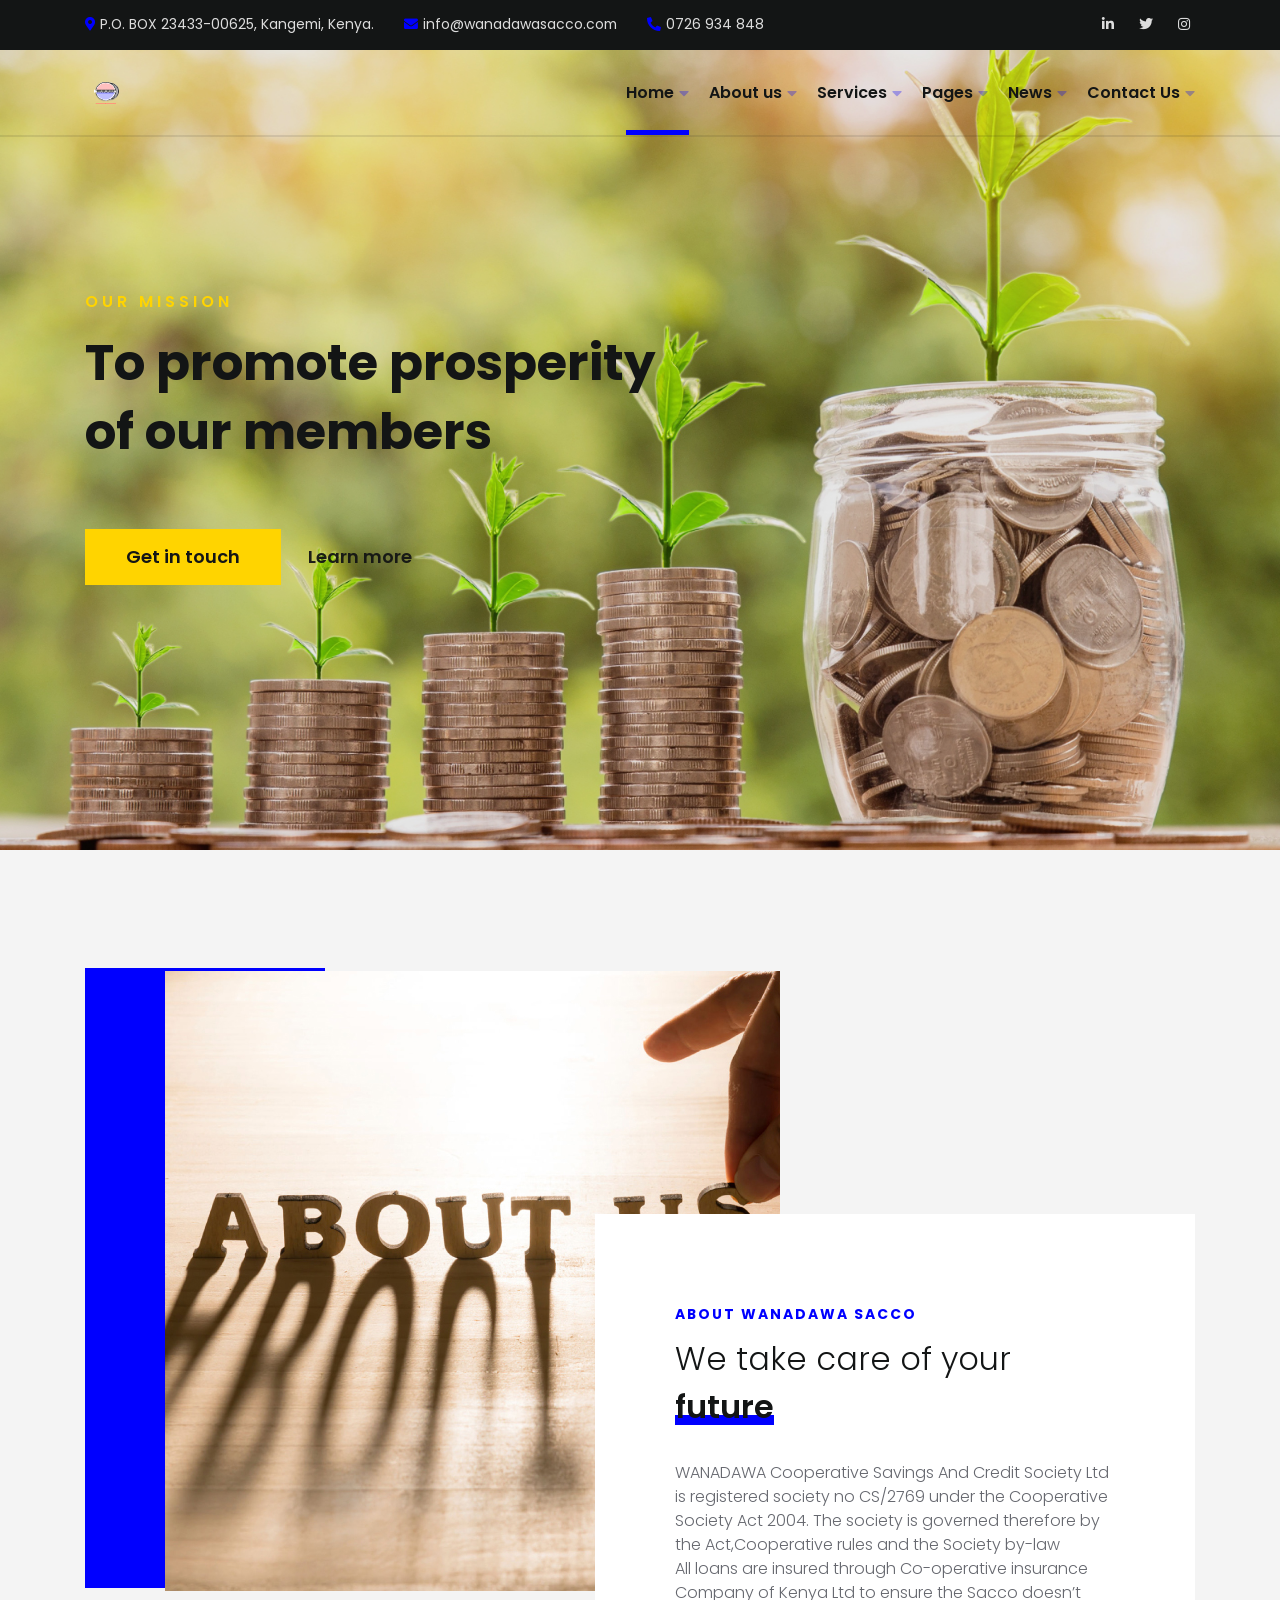
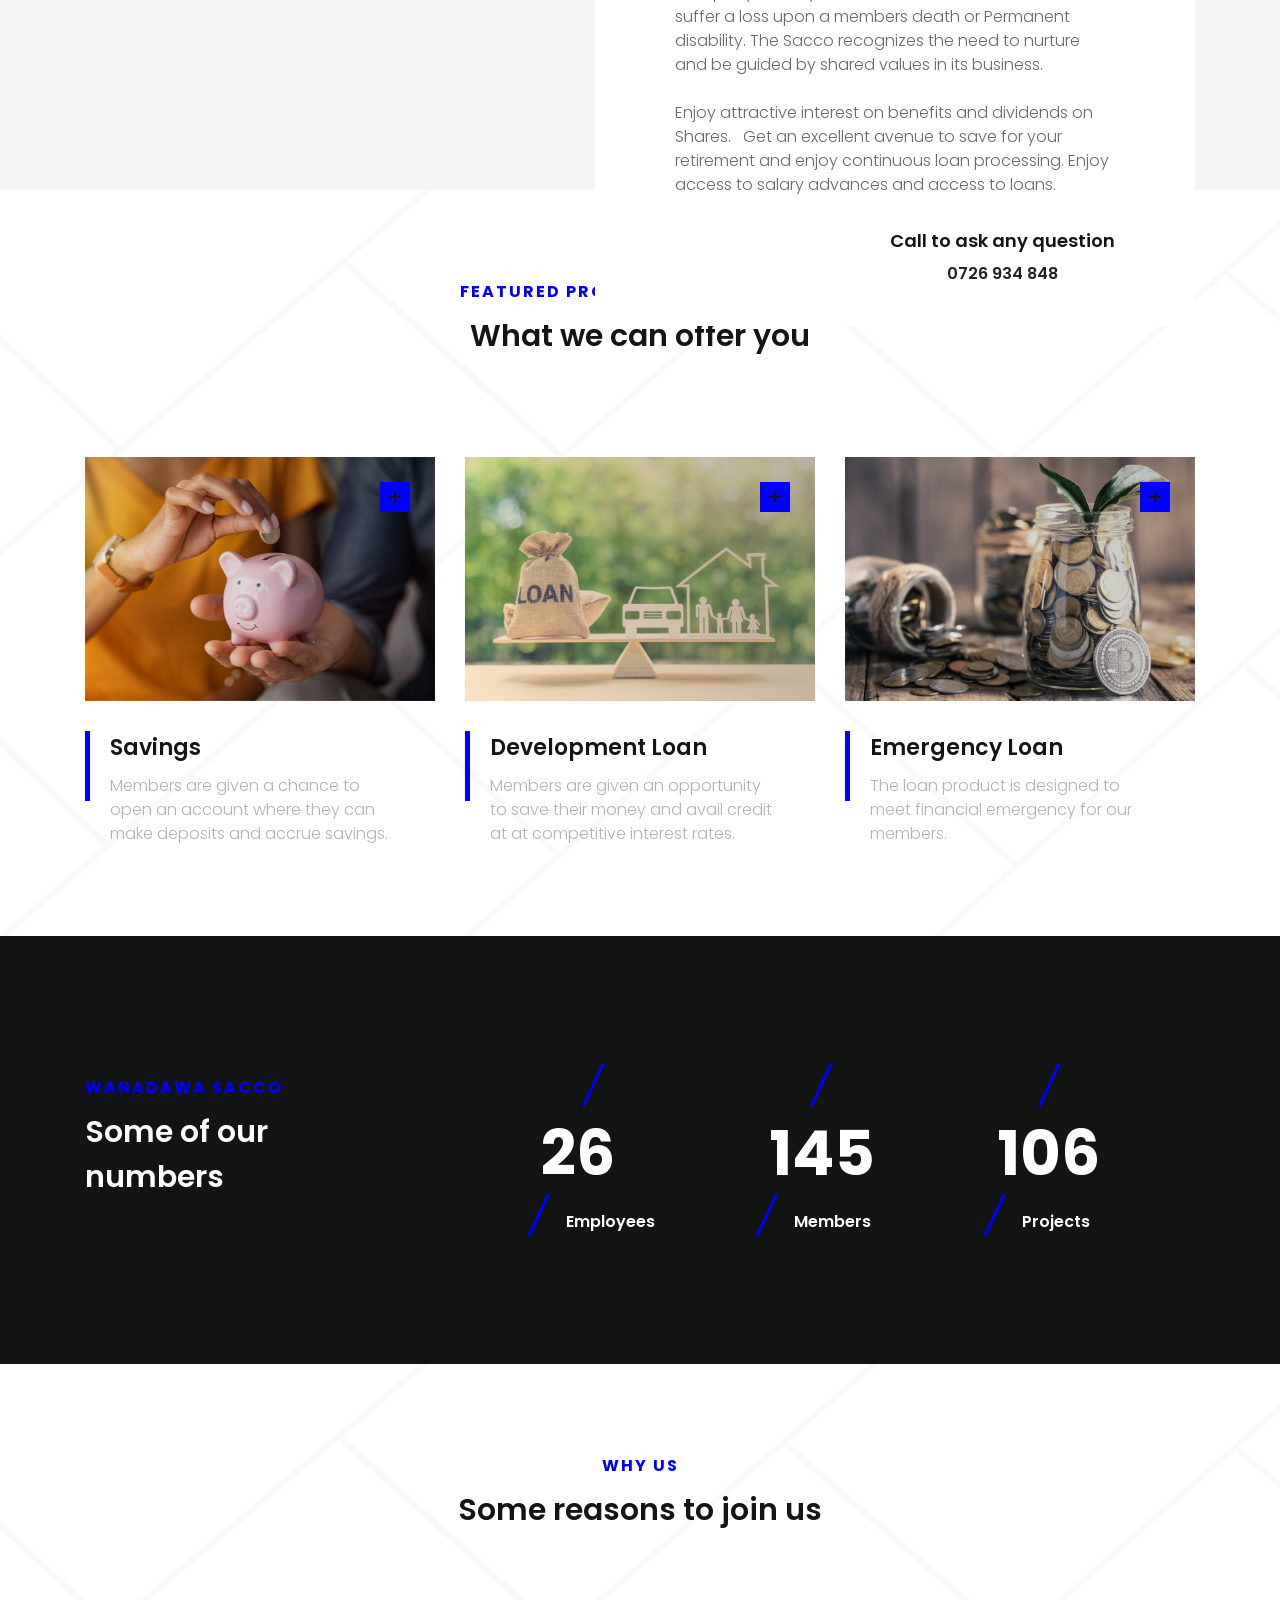
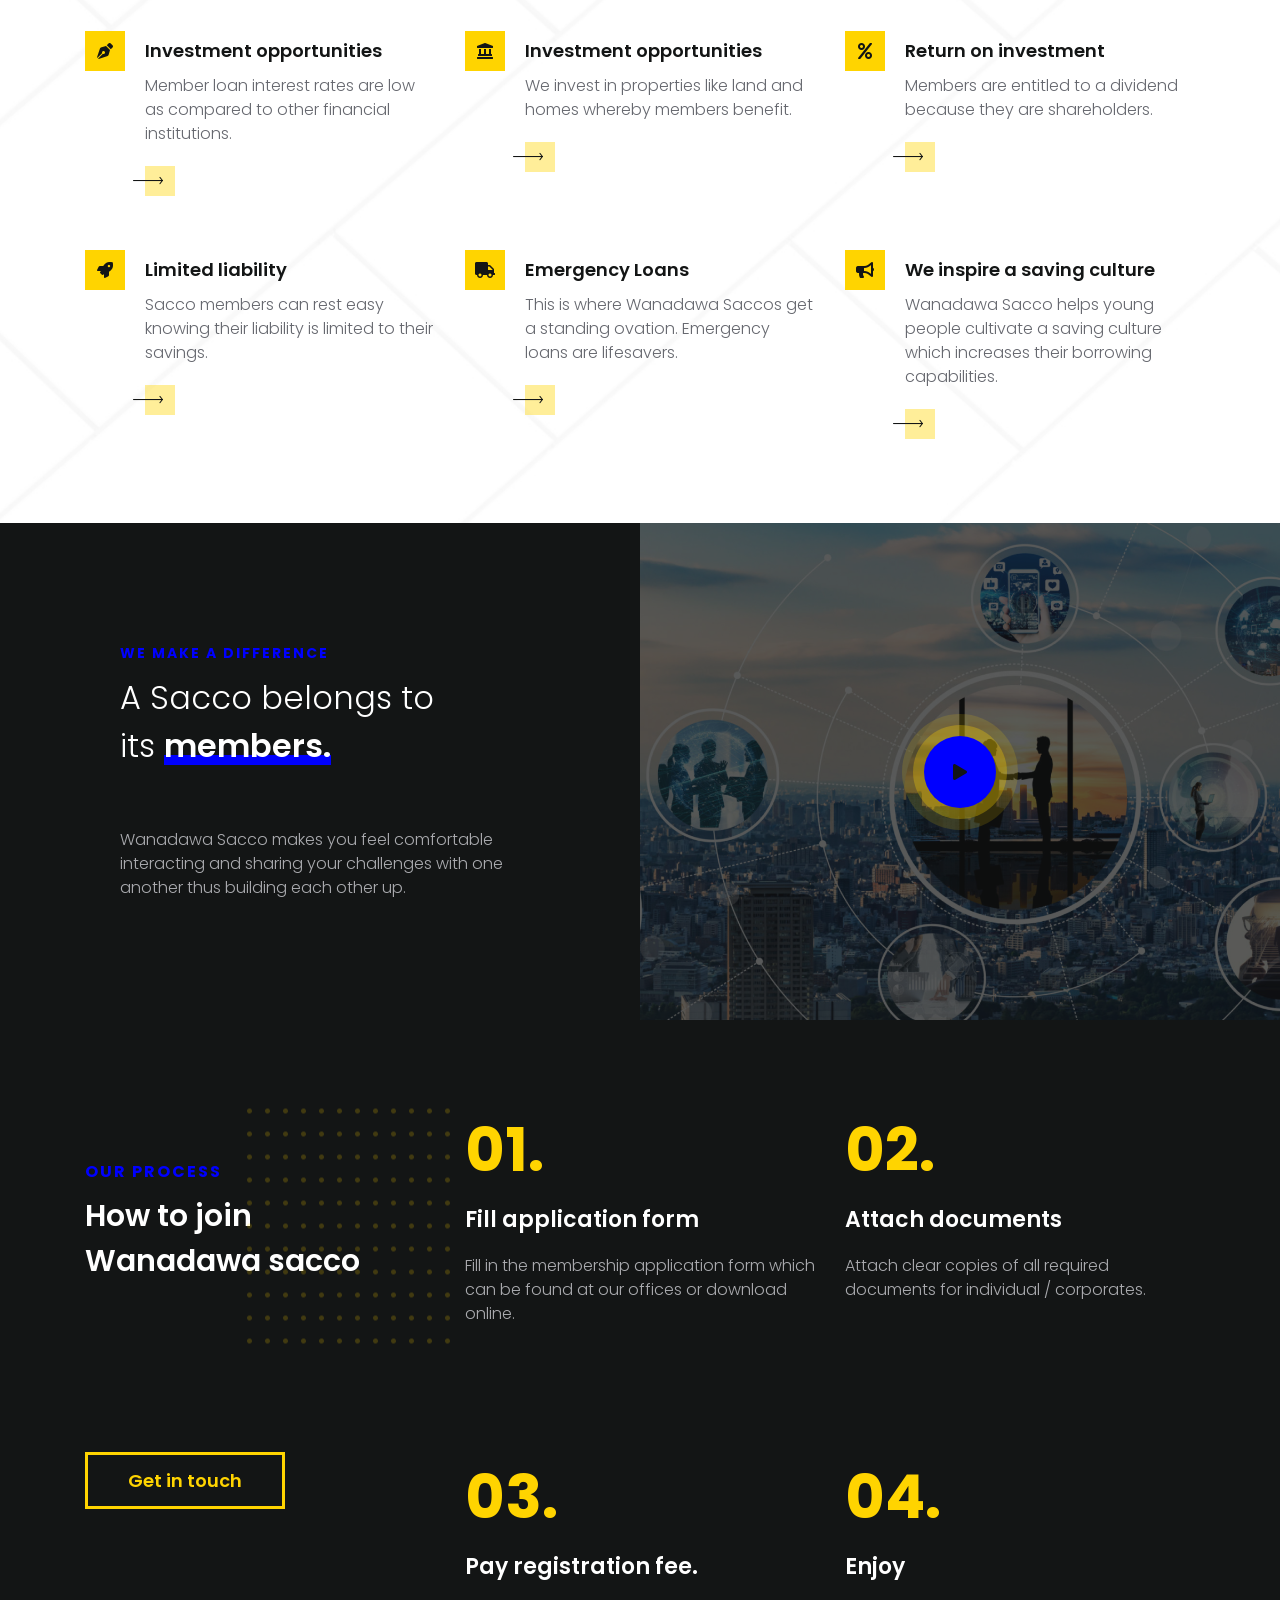
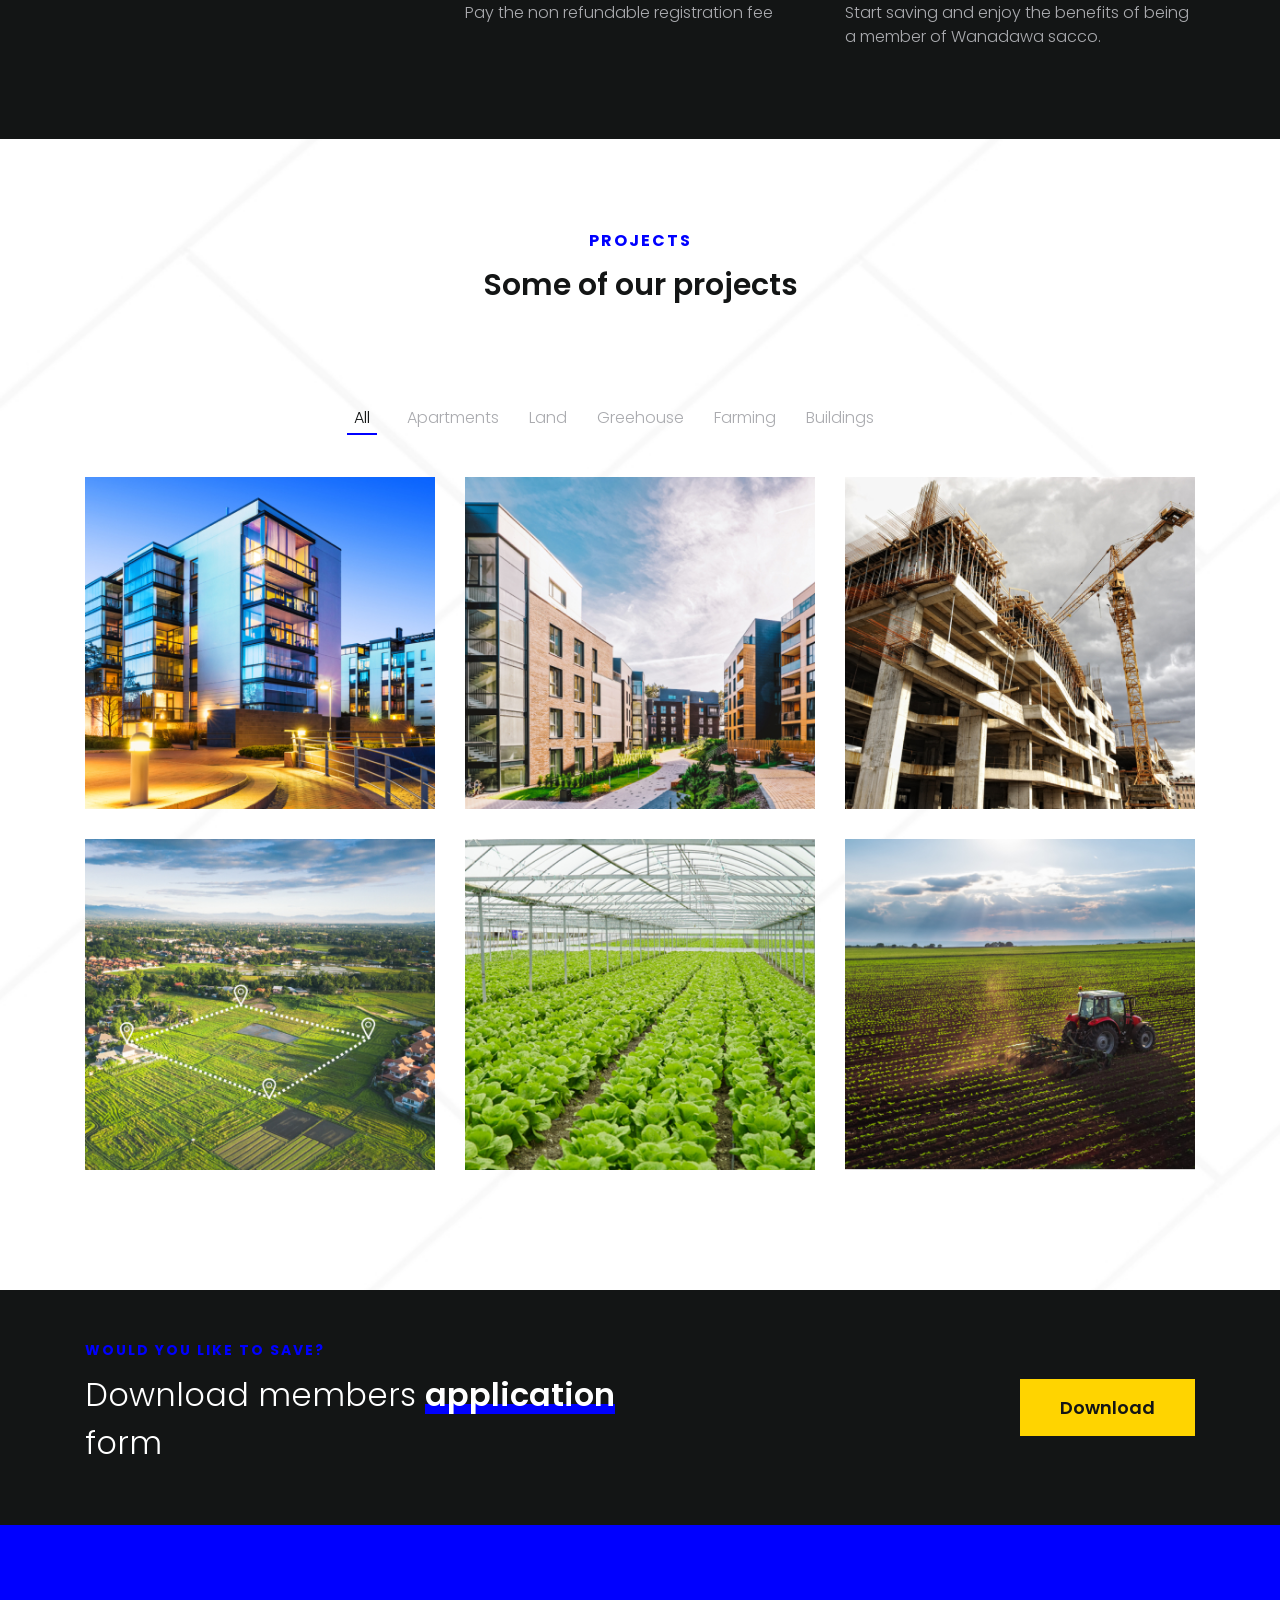
==== commit d8af3280: "Wanadawa-Update Updated Content" ====
--- a/index.html
+++ b/index.html
@@ -349,27 +349,27 @@
 												<li class='mega-menu-item mega-menu-item-type-post_type mega-menu-item-object-page mega-current-menu-ancestor mega-current-menu-parent mega-current_page_parent mega-current_page_ancestor mega-menu-item-has-children mega-menu-megamenu mega-align-bottom-left mega-menu-grid mega-menu-item-2886'
 													id='mega-menu-item-2886'><a class="mega-menu-link"
 														href="index.html" aria-haspopup="true"
-														aria-expanded="false" tabindex="0">home<span
+														aria-expanded="false" tabindex="0">Home<span
 															class="mega-indicator"></span></a>
 													
 												</li>
 												<li class='mega-menu-item mega-menu-item-type-custom mega-menu-item-object-custom mega-menu-item-has-children mega-align-bottom-left mega-menu-flyout mega-menu-item-2887'
 													id='mega-menu-item-2887'><a class="mega-menu-link" href="about-us/index.html"
-														aria-haspopup="true" aria-expanded="false" tabindex="0">about
+														aria-haspopup="true" aria-expanded="false" tabindex="0">About
 														us<span class="mega-indicator"></span></a>
 													
 												</li>
 												<li class='mega-menu-item mega-menu-item-type-custom mega-menu-item-object-custom mega-menu-item-has-children mega-menu-megamenu mega-align-bottom-left mega-menu-grid mega-menu-item-2888'
 													id='mega-menu-item-2888'><a class="mega-menu-link" href="services-2/index.html"
 														aria-haspopup="true" aria-expanded="false"
-														tabindex="0">services<span class="mega-indicator"></span></a>
+														tabindex="0">Services<span class="mega-indicator"></span></a>
 													
 												</li>
 
 												<li class='mega-menu-item mega-menu-item-type-custom mega-menu-item-object-custom mega-menu-item-has-children mega-menu-megamenu mega-align-bottom-left mega-menu-grid mega-menu-item-2889'
 													id='mega-menu-item-2889'><a class="mega-menu-link" href="#"
 														aria-haspopup="true" aria-expanded="false"
-														tabindex="0">pages<span class="mega-indicator"></span></a>
+														tabindex="0">Pages<span class="mega-indicator"></span></a>
 													<ul class="mega-sub-menu">
 														<li class='mega-menu-row' id='mega-menu-2889-0'>
 															<ul class="mega-sub-menu">
@@ -1027,14 +1027,14 @@
 																		data-widget_type="feature-image.default">
 																		<div class="elementor-widget-container">
 																			<div class="ft-image-frame"><a
-																					href="#"
+																					href="services-3/savings-account.html"
 																					target="_blank"
 																					class="ft-link-frame">
 																					<div class="ft-img-wrapper"><img
 																							src="wp-content/uploads/sites/3/2020/10/ft-img-1.jpg"
 																							title="ft-img-1"
 																							alt="ft-img-1" /></div>
-																					<h4 class="ft-title">Savings Products
+																					<h4 class="ft-title">Savings
 																					</h4>
 																					<p class="ft-description">Members
 																						are given a chance to open an
@@ -1060,14 +1060,14 @@
 																		data-widget_type="feature-image.default">
 																		<div class="elementor-widget-container">
 																			<div class="ft-image-frame"><a
-																					href="#"
+																					href="services-3/development-loan.html"
 																					target="_blank"
 																					class="ft-link-frame">
 																					<div class="ft-img-wrapper"><img
 																							src="wp-content/uploads/sites/3/2020/10/ft-img-2.jpg"
 																							title="ft-img-2"
 																							alt="ft-img-2" /></div>
-																					<h4 class="ft-title">Credit Products
+																					<h4 class="ft-title">Development Loan
 																					</h4>
 																					<p class="ft-description">Members
 																						are given an opportunity to save
@@ -1094,20 +1094,16 @@
 																		data-widget_type="feature-image.default">
 																		<div class="elementor-widget-container">
 																			<div class="ft-image-frame"><a
-																					href="#"
+																					href="services-3/emergency-loan.html"
 																					target="_blank"
 																					class="ft-link-frame">
 																					<div class="ft-img-wrapper"><img
 																							src="wp-content/uploads/sites/3/2020/10/ft-img-3.jpg"
 																							title="ft-img-3"
 																							alt="ft-img-3" /></div>
-																					<h4 class="ft-title">Investments
+																					<h4 class="ft-title">Emergency Loan
 																					</h4>
-																					<p class="ft-description">Shares are
-																						available to our members of the
-																						Sacco upon positive
-																						identification to the
-																						satisfaction of the Sacco.</p>
+																					<p class="ft-description">The loan product is designed to meet financial emergency for our members.</p>
 																					<div class="ft-box"><span
 																							class="css-plus"></span>
 																					</div>
@@ -1927,7 +1923,7 @@
 												<div class="elementor-widget-container">
 													<div class="section-title st-underline"><span
 															class="st-subtitle">Would you like to save?</span>
-														<h2 class="st-title">Become a <b><u>member </u></b>today
+														<h2 class="st-title">Download members <b><u>application </u></b>form
 														</h2>
 													</div>
 												</div>
@@ -1944,9 +1940,8 @@
 												data-settings="{&quot;_animation&quot;:&quot;fadeIn&quot;,&quot;_animation_delay&quot;:500}"
 												data-widget_type="adri-ajdethemes-elements-button.default">
 												<div class="elementor-widget-container">
-													<a href="contact/index.html"
-														class="btn btn-int btn-int-icon   btn-lg" target="_blank">Get in
-														touch</a>
+													<a href="downloads/membership-application-form.docx"
+														class="btn btn-int btn-int-icon   btn-lg" target="_blank">Download</a>
 												</div>
 											</div>
 										</div>
--- a/wp-content/themes/adri-ajdethemes/woocommerce8a54.css
+++ b/wp-content/themes/adri-ajdethemes/woocommerce8a54.css
@@ -17,7 +17,7 @@
   font-weight: 600;
   line-height: 1;
   background: #131515;
-  color: #FFD400;
+  color: #0000FF;
   border: none;
   transition: all 0.35s;
 }
@@ -28,7 +28,7 @@
 .woocommerce input.button:hover,
 .woocommerce input.button:focus {
   color: #131515;
-  background: #FFD400;
+  background: #0000FF;
 }
 
 #add_payment_method .wc-proceed-to-checkout,
@@ -46,7 +46,7 @@
   padding: 0 40px;
   height: 57px;
   font-size: 1.125rem;
-  background: #FFD400;
+  background: #0000FF;
   color: #131515;
 }
 
@@ -56,7 +56,7 @@
 .woocommerce-checkout .wc-proceed-to-checkout a.checkout-button:hover,
 .woocommerce-checkout .wc-proceed-to-checkout a.checkout-button:focus {
   background: #131515;
-  color: #FFD400;
+  color: #0000FF;
 }
 
 /*
@@ -500,7 +500,7 @@
 }
 
 .woocommerce .product-name a:hover, .woocommerce .product-name a:focus {
-  color: #FFD400;
+  color: #0000FF;
 }
 
 .woocommerce .product-quantity input {
@@ -871,7 +871,7 @@
 }
 
 .woocommerce .checkout .woocommerce-checkout-payment ul li input:checked + label:before {
-  background: #FFD400;
+  background: #0000FF;
   border-color: #131515;
 }
 
@@ -1138,13 +1138,13 @@
   bottom: 0;
   width: 0;
   height: 1px;
-  background: #FFD400;
+  background: #0000FF;
   transition: all 0.35s;
   opacity: 0;
 }
 
 .woocommerce-account .woocommerce .woocommerce-MyAccount-content p a:hover, .woocommerce-account .woocommerce .woocommerce-MyAccount-content p a:focus {
-  color: #FFD400;
+  color: #0000FF;
   border-bottom: 1px solid rgba(255, 212, 0, 0.4);
 }
 
@@ -1466,7 +1466,7 @@
   top: 14px;
   display: block;
   padding: 4px 11px 4px 9px;
-  background: #FFD400;
+  background: #0000FF;
   text-transform: lowercase;
   font-weight: 600;
   color: #131515;
@@ -1480,7 +1480,7 @@
   top: 0;
   position: absolute;
   display: inline-block;
-  border: 16px solid #FFD400;
+  border: 16px solid #0000FF;
   border-right: 8px solid transparent;
   z-index: -1;
 }
@@ -1567,7 +1567,7 @@
   top: 0;
   width: 100%;
   height: 100%;
-  background: #FFD400;
+  background: #0000FF;
   opacity: 0;
   visibility: hidden;
   transition: all 0.35s;
@@ -1636,7 +1636,7 @@
   flex-shrink: 0;
   width: 30px;
   height: 30px;
-  background: #FFD400;
+  background: #0000FF;
   color: #131515;
   position: absolute;
   bottom: 30px;
@@ -1799,7 +1799,7 @@
 }
 
 .woocommerce-single-product .woocommerce-product-gallery .woocommerce-product-gallery__trigger:hover, .woocommerce-single-product .woocommerce-product-gallery .woocommerce-product-gallery__trigger:focus {
-  color: #FFD400;
+  color: #0000FF;
 }
 
 .woocommerce-single-product .woocommerce-product-gallery .woocommerce-product-gallery__trigger:before {
@@ -1862,13 +1862,13 @@
   bottom: 0;
   width: 0;
   height: 1px;
-  background: #FFD400;
+  background: #0000FF;
   transition: all 0.35s;
   opacity: 0;
 }
 
 .woocommerce-single-product .summary .woocommerce-product-rating .woocommerce-review-link:hover, .woocommerce-single-product .summary .woocommerce-product-rating .woocommerce-review-link:focus {
-  color: #FFD400;
+  color: #0000FF;
   border-bottom: 1px solid rgba(255, 212, 0, 0.4);
 }
 
@@ -1921,7 +1921,7 @@
 .woocommerce-single-product .summary .woocommerce-product-details__short-description .woo-single-short-desc-icon-list i {
   margin-right: 5px;
   font-size: 0.87rem;
-  color: #FFD400;
+  color: #0000FF;
 }
 
 .woocommerce-single-product .summary .cart {
@@ -1947,7 +1947,7 @@
   border: none;
   border-radius: 0;
   font-weight: 600;
-  background: #FFD400;
+  background: #0000FF;
   color: #131515;
   box-shadow: 0 0 0 #131515;
   transition: all 0.35s;
@@ -2092,13 +2092,13 @@
   bottom: 0;
   width: 0;
   height: 1px;
-  background: #FFD400;
+  background: #0000FF;
   transition: all 0.35s;
   opacity: 0;
 }
 
 .woocommerce-single-product .summary .product_meta a:hover, .woocommerce-single-product .summary .product_meta a:focus {
-  color: #FFD400;
+  color: #0000FF;
   border-bottom: 1px solid rgba(255, 212, 0, 0.4);
 }
 
@@ -2176,7 +2176,7 @@
   display: block;
   width: 5px;
   height: 100%;
-  background: #FFD400;
+  background: #0000FF;
   opacity: 0;
   transition: all 0.35s;
   z-index: 2;
@@ -2480,7 +2480,7 @@
 .widget_recent_reviews a:not(.remove):hover,
 .widget_top_rated_products a:not(.remove):hover,
 .widget_recently_viewed_products a:not(.remove):hover {
-  color: #FFD400;
+  color: #0000FF;
 }
 
 .widget_products a:not(.remove) img,
@@ -2671,7 +2671,7 @@
 .widget_recently_viewed_products .woocommerce-mini-cart__buttons .button:hover,
 .widget_recently_viewed_products .woocommerce-mini-cart__buttons .button:focus {
   background: none;
-  color: #FFD400;
+  color: #0000FF;
 }
 
 /*
@@ -2758,7 +2758,7 @@
   top: 0;
   display: block;
   height: 100%;
-  background: #FFD400;
+  background: #0000FF;
   z-index: 1;
   transition: all 0.35s;
 }
@@ -2770,7 +2770,7 @@
   display: block;
   width: 15px;
   height: 15px;
-  background: #FFD400;
+  background: #0000FF;
   z-index: 2;
   transition: all 0.35s;
 }
@@ -2788,7 +2788,7 @@
 
 .widget_price_filter form .button:hover, .widget_price_filter form .button:focus {
   background: unset;
-  color: #FFD400;
+  color: #0000FF;
 }
 
 .widget_price_filter form .price_label {
--- a/wp-content/themes/adri-ajdethemes-child-impact/woocommerced96d.css
+++ b/wp-content/themes/adri-ajdethemes-child-impact/woocommerced96d.css
@@ -15,13 +15,13 @@
   font-weight: 600;
   line-height: 1;
   background: #131515;
-  color: #ffd400;
+  color: #0000FF;
   border: none;
   transition: all 0.35s;
 }
 .woocommerce #respond input#submit:hover, .woocommerce a.button:hover, .woocommerce button.button:hover, .woocommerce input.button:hover, .woocommerce #respond input#submit:focus, .woocommerce a.button:focus, .woocommerce button.button:focus, .woocommerce input.button:focus {
   color: #131515;
-  background: #ffd400;
+  background: #0000FF;
 }
 #add_payment_method .wc-proceed-to-checkout, .woocommerce-cart .wc-proceed-to-checkout, .woocommerce-checkout .wc-proceed-to-checkout {
   padding: 0;
@@ -33,12 +33,12 @@
   padding: 0 40px;
   height: 57px;
   font-size: 1.125rem;
-  background: #ffd400;
+  background: #0000FF;
   color: #131515;
 }
 #add_payment_method .wc-proceed-to-checkout a.checkout-button:hover, .woocommerce-cart .wc-proceed-to-checkout a.checkout-button:hover, .woocommerce-checkout .wc-proceed-to-checkout a.checkout-button:hover, #add_payment_method .wc-proceed-to-checkout a.checkout-button:focus, .woocommerce-cart .wc-proceed-to-checkout a.checkout-button:focus, .woocommerce-checkout .wc-proceed-to-checkout a.checkout-button:focus {
   background: #131515;
-  color: #ffd400;
+  color: #0000FF;
 }
 /*
  Alerts
@@ -382,7 +382,7 @@
   color: #66686f;
 }
 .woocommerce .product-name a:hover, .woocommerce .product-name a:focus {
-  color: #ffd400;
+  color: #0000FF;
 }
 .woocommerce .product-quantity input {
   max-width: 80px;
@@ -692,7 +692,7 @@
   color: rgba(19, 21, 21, 1);
 }
 .woocommerce .checkout .woocommerce-checkout-payment ul li input:checked + label:before {
-  background: #ffd400;
+  background: #0000FF;
   border-color: #131515;
 }
 .woocommerce .checkout .woocommerce-checkout-payment ul li .payment_box {
@@ -915,12 +915,12 @@
   bottom: 0;
   width: 0;
   height: 1px;
-  background: #ffd400;
+  background: #0000FF;
   transition: all 0.35s;
   opacity: 0;
 }
 .woocommerce-account .woocommerce .woocommerce-MyAccount-content p a:hover, .woocommerce-account .woocommerce .woocommerce-MyAccount-content p a:focus {
-  color: #ffd400;
+  color: #0000FF;
   border-bottom: 1px solid rgba(255, 212, 0, .4);
 }
 .woocommerce-account .woocommerce .woocommerce-MyAccount-content p a:hover:before {
@@ -1154,7 +1154,7 @@
   top: 14px;
   display: block;
   padding: 4px 11px 4px 9px;
-  background: #ffd400;
+  background: #0000FF;
   text-transform: lowercase;
   font-weight: 600;
   color: #131515;
@@ -1167,7 +1167,7 @@
   top: 0;
   position: absolute;
   display: inline-block;
-  border: 16px solid #ffd400;
+  border: 16px solid #0000FF;
   border-right: 8px solid transparent;
   z-index: -1;
 }
@@ -1238,7 +1238,7 @@
   top: 0;
   width: 100%;
   height: 100%;
-  background: #ffd400;
+  background: #0000FF;
   opacity: 0;
   visibility: hidden;
   transition: all 0.35s;
@@ -1288,7 +1288,7 @@
   flex-shrink: 0;
   width: 30px;
   height: 30px;
-  background: #ffd400;
+  background: #0000FF;
   color: #131515;
   position: absolute;
   bottom: 30px;
@@ -1408,7 +1408,7 @@
   z-index: 2;
 }
 .woocommerce-single-product .woocommerce-product-gallery .woocommerce-product-gallery__trigger:hover, .woocommerce-single-product .woocommerce-product-gallery .woocommerce-product-gallery__trigger:focus {
-  color: #ffd400;
+  color: #0000FF;
 }
 .woocommerce-single-product .woocommerce-product-gallery .woocommerce-product-gallery__trigger:before {
   content: '\f00e';
@@ -1460,12 +1460,12 @@
   bottom: 0;
   width: 0;
   height: 1px;
-  background: #ffd400;
+  background: #0000FF;
   transition: all 0.35s;
   opacity: 0;
 }
 .woocommerce-single-product .summary .woocommerce-product-rating .woocommerce-review-link:hover, .woocommerce-single-product .summary .woocommerce-product-rating .woocommerce-review-link:focus {
-  color: #ffd400;
+  color: #0000FF;
   border-bottom: 1px solid rgba(255, 212, 0, .4);
 }
 .woocommerce-single-product .summary .woocommerce-product-rating .woocommerce-review-link:hover:before {
@@ -1508,7 +1508,7 @@
 .woocommerce-single-product .summary .woocommerce-product-details__short-description .woo-single-short-desc-icon-list i {
   margin-right: 5px;
   font-size: 0.87rem;
-  color: #ffd400;
+  color: #0000FF;
 }
 .woocommerce-single-product .summary .cart {
   display: flex;
@@ -1530,7 +1530,7 @@
   border: none;
   border-radius: 0;
   font-weight: 600;
-  background: #ffd400;
+  background: #0000FF;
   color: #131515;
   box-shadow: 0 0 0 #131515;
   transition: all 0.35s;
@@ -1646,12 +1646,12 @@
   bottom: 0;
   width: 0;
   height: 1px;
-  background: #ffd400;
+  background: #0000FF;
   transition: all 0.35s;
   opacity: 0;
 }
 .woocommerce-single-product .summary .product_meta a:hover, .woocommerce-single-product .summary .product_meta a:focus {
-  color: #ffd400;
+  color: #0000FF;
   border-bottom: 1px solid rgba(255, 212, 0, .4);
 }
 .woocommerce-single-product .summary .product_meta a:hover:before {
@@ -1717,7 +1717,7 @@
   display: block;
   width: 5px;
   height: 100%;
-  background: #ffd400;
+  background: #0000FF;
   opacity: 0;
   transition: all 0.35s;
   z-index: 2;
@@ -1955,7 +1955,7 @@
   margin-right: 20px;
 }
 .widget_products a:not(.remove):hover, .widget_shopping_cart a:not(.remove):hover, .widget_recent_reviews a:not(.remove):hover, .widget_top_rated_products a:not(.remove):hover, .widget_recently_viewed_products a:not(.remove):hover {
-  color: #ffd400;
+  color: #0000FF;
 }
 .widget_products a:not(.remove) img, .widget_shopping_cart a:not(.remove) img, .widget_recent_reviews a:not(.remove) img, .widget_top_rated_products a:not(.remove) img, .widget_recently_viewed_products a:not(.remove) img {
   position: absolute;
@@ -2032,7 +2032,7 @@
 }
 .widget_products .woocommerce-mini-cart__buttons .button:hover, .widget_shopping_cart .woocommerce-mini-cart__buttons .button:hover, .widget_recent_reviews .woocommerce-mini-cart__buttons .button:hover, .widget_top_rated_products .woocommerce-mini-cart__buttons .button:hover, .widget_recently_viewed_products .woocommerce-mini-cart__buttons .button:hover, .widget_products .woocommerce-mini-cart__buttons .button:focus, .widget_shopping_cart .woocommerce-mini-cart__buttons .button:focus, .widget_recent_reviews .woocommerce-mini-cart__buttons .button:focus, .widget_top_rated_products .woocommerce-mini-cart__buttons .button:focus, .widget_recently_viewed_products .woocommerce-mini-cart__buttons .button:focus {
   background: none;
-  color: #ffd400;
+  color: #0000FF;
 }
 /*
  [7.16] WooCommerce Widget - Product Categories
@@ -2100,7 +2100,7 @@
   top: 0;
   display: block;
   height: 100%;
-  background: #ffd400;
+  background: #0000FF;
   z-index: 1;
   transition: all 0.35s;
 }
@@ -2111,7 +2111,7 @@
   display: block;
   width: 15px;
   height: 15px;
-  background: #ffd400;
+  background: #0000FF;
   z-index: 2;
   transition: all 0.35s;
 }
@@ -2126,7 +2126,7 @@
 }
 .widget_price_filter form .button:hover, .widget_price_filter form .button:focus {
   background: unset;
-  color: #ffd400;
+  color: #0000FF;
 }
 .widget_price_filter form .price_label {
   margin-top: 15px;
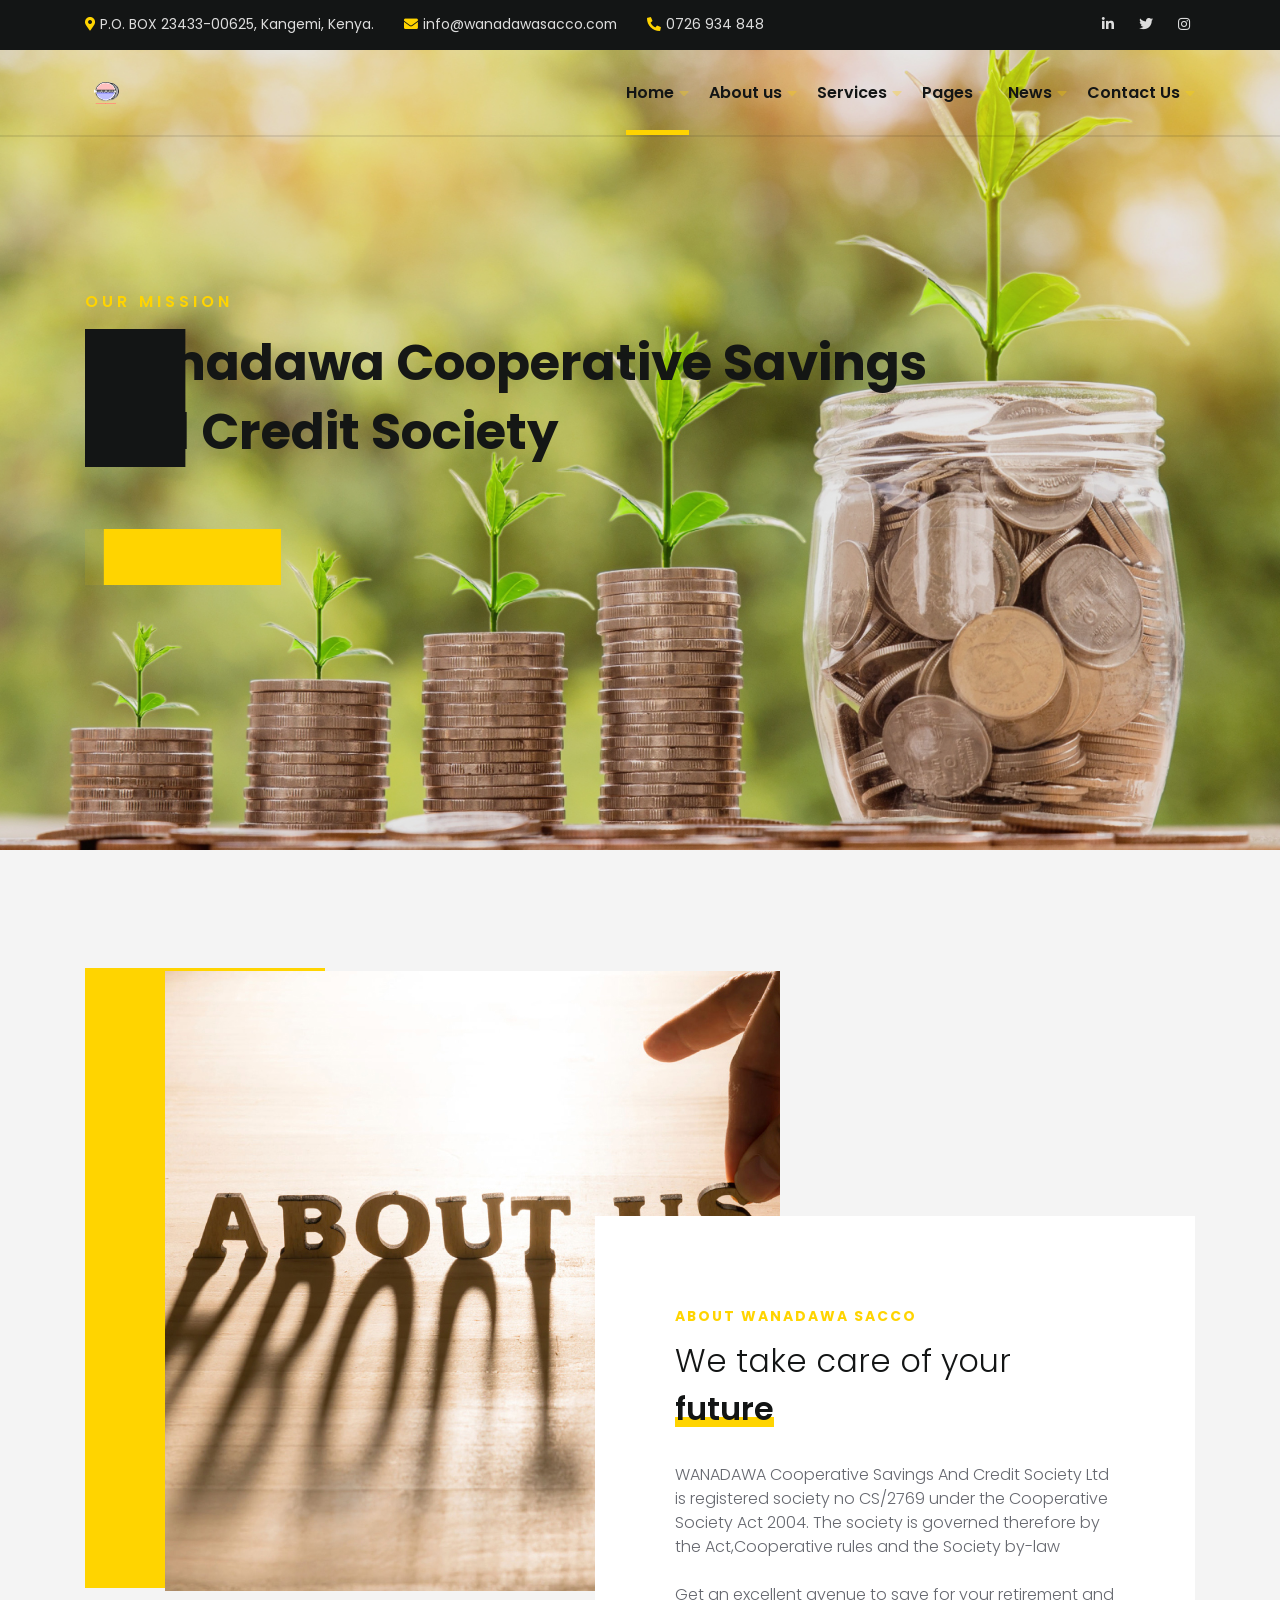
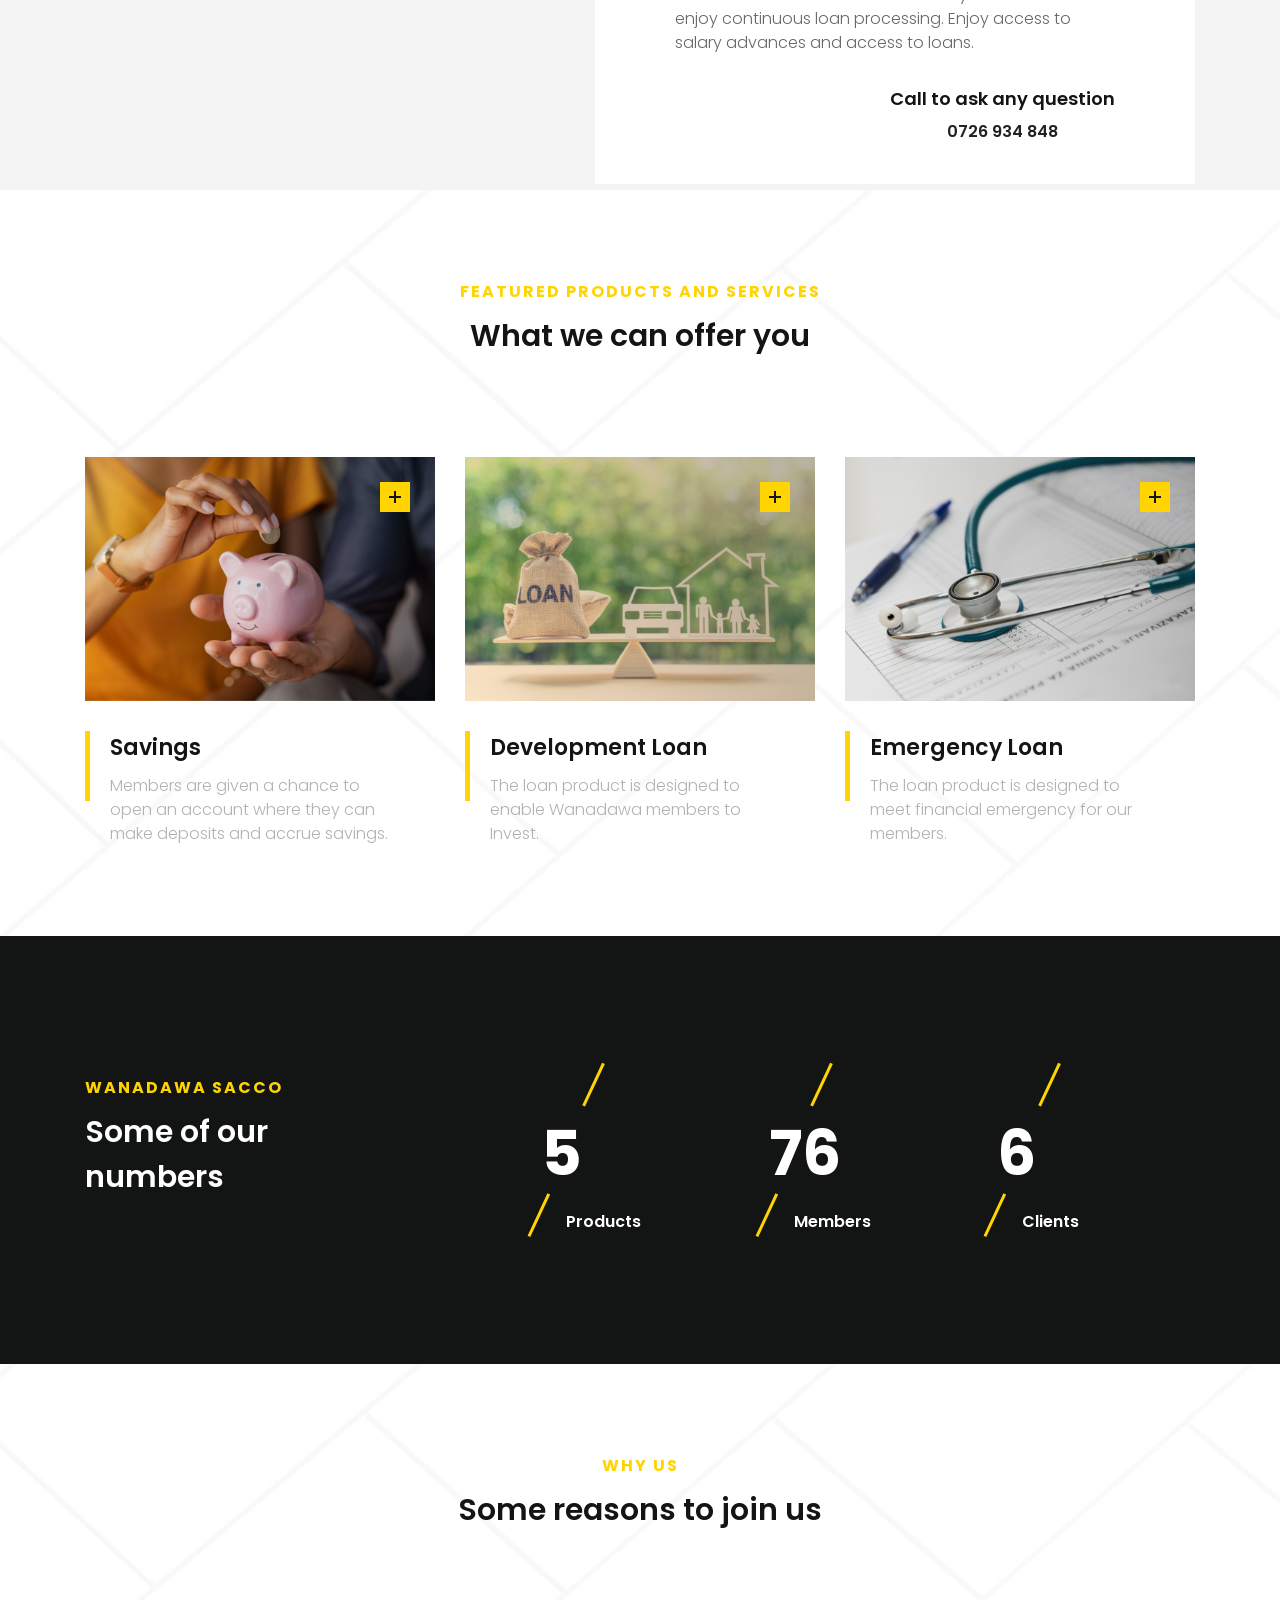
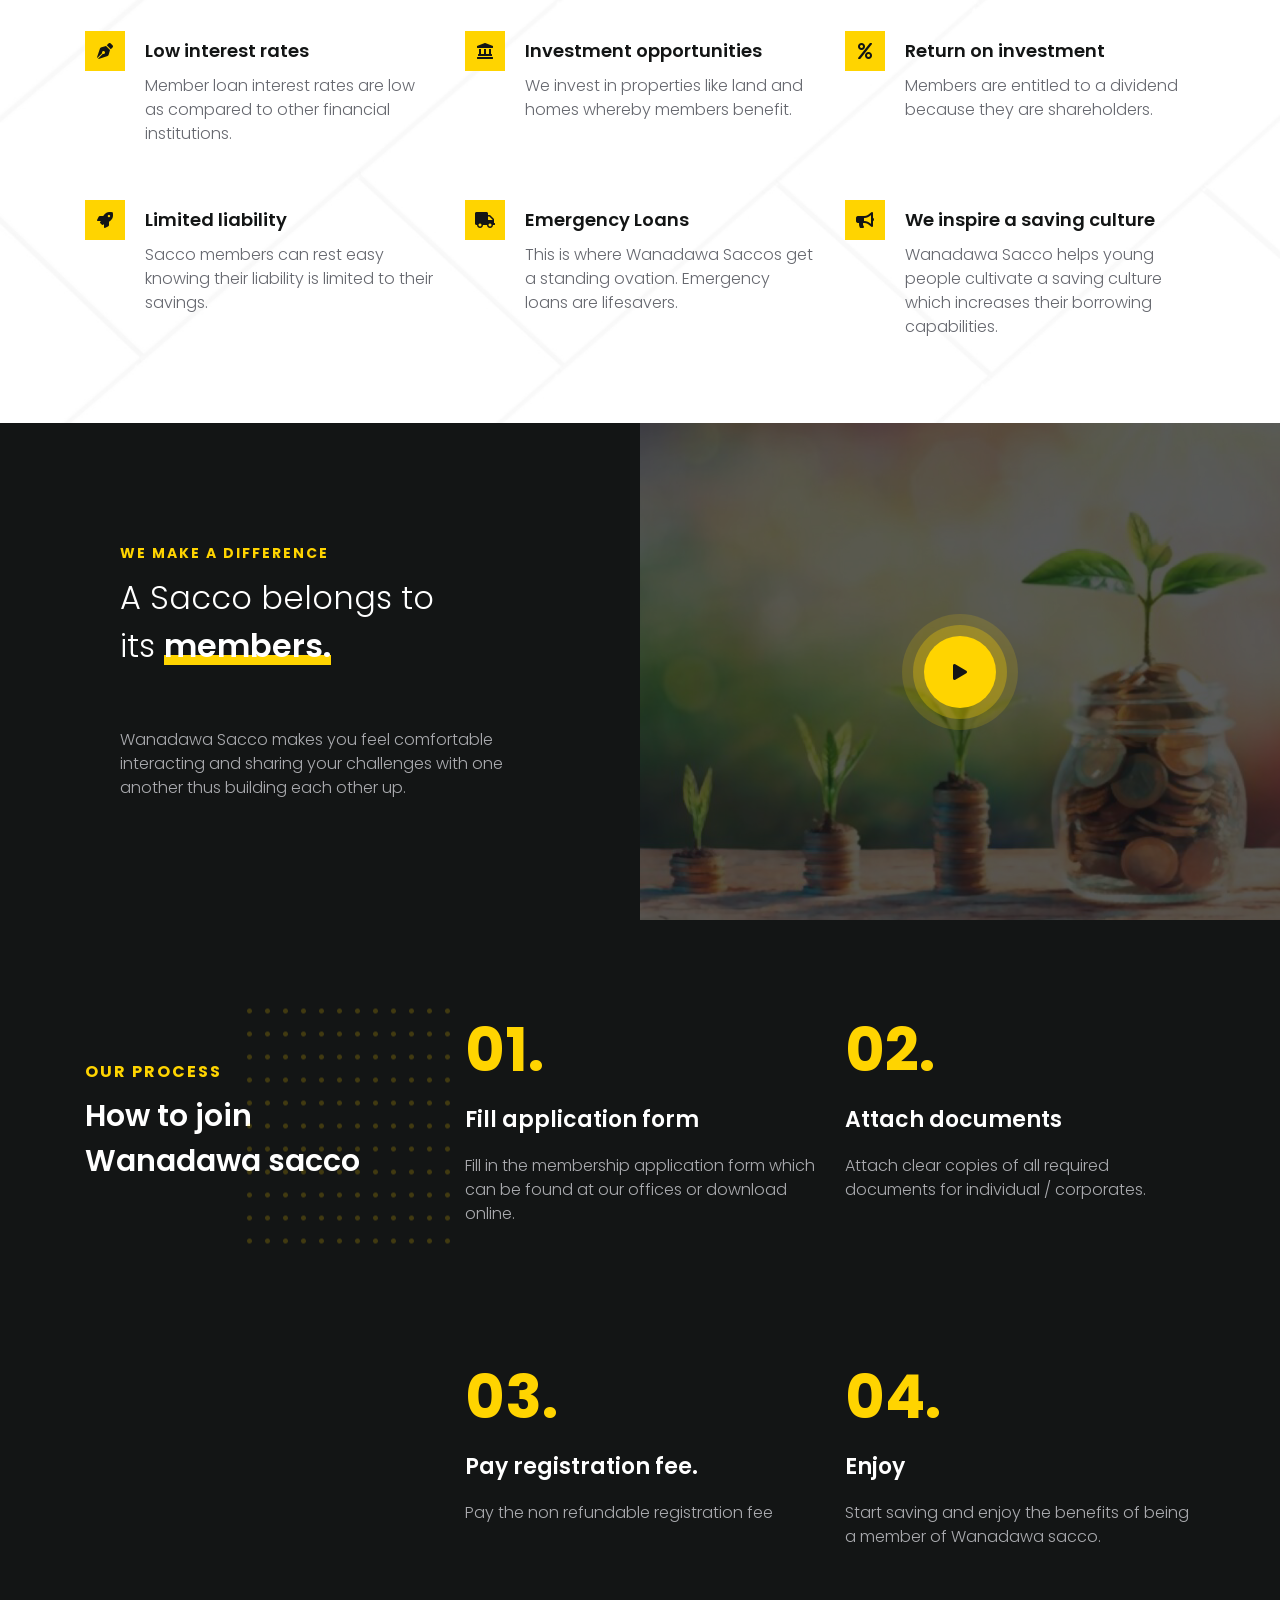
==== commit b81b1edf: "Wanadawa Update" ====
--- a/index.html
+++ b/index.html
@@ -530,8 +530,8 @@
 																				data-frame_1_sfx="se:blocktoleft;fxc:#131515;"
 																				data-frame_999="o:0;st:w;sR:3010;"
 																				style="z-index:12;font-family:Poppins;">
-																				To promote prosperity <br />
-																				of our members
+																				Wanadawa Cooperative Savings  <br />
+																				And Credit Society
 																			</h1>
 																			<!--
 
@@ -937,16 +937,7 @@
 															<div class="ft-i-description">
 																WANADAWA Cooperative Savings And Credit Society Ltd is registered society no CS/2769 under the Cooperative Society Act 2004. The society is governed therefore by the Act,Cooperative rules and the Society by-law
 																<br>
-																All loans are insured through
-																Co-operative insurance Company of Kenya Ltd to ensure
-																the Sacco doesn’t suffer a loss upon a members death or
-																Permanent disability. The Sacco recognizes the need to
-																nurture and be guided by shared values in its business.
-																<br> <br> Enjoy attractive interest on benefits and
-																dividends on Shares.
-
-																&nbsp;
-
+																<br>
 																Get an excellent avenue to save for your retirement and
 																enjoy continuous loan processing. Enjoy access to salary
 																advances and access to loans.</div>
@@ -1069,10 +1060,8 @@
 																							alt="ft-img-2" /></div>
 																					<h4 class="ft-title">Development Loan
 																					</h4>
-																					<p class="ft-description">Members
-																						are given an opportunity to save
-																						their money and avail credit at
-																						at competitive interest rates.
+																					<p class="ft-description">
+																						The loan product is designed to enable Wanadawa members to Invest.
 																					</p>
 																					<div class="ft-box"><span
 																							class="css-plus"></span>
@@ -1160,11 +1149,11 @@
 															<span class="ft-counter-number-accent"></span>
 															<span class="ft-counter-number-prefix"></span>
 															<span class="elementor-counter-number" data-duration="1600"
-																data-to-value="27" data-from-value="0">0</span>
+																data-to-value="10" data-from-value="0">0</span>
 															<span class="ft-counter-number-suffix"></span>
 															<span class="ft-counter-number-accent-bot"></span>
 														</div>
-														<div class="ft-counter-title">Employees</div>
+														<div class="ft-counter-title">Products</div>
 													</div>
 												</div>
 											</div>
@@ -1210,11 +1199,11 @@
 															<span class="ft-counter-number-accent"></span>
 															<span class="ft-counter-number-prefix"></span>
 															<span class="elementor-counter-number" data-duration="1600"
-																data-to-value="110" data-from-value="0">0</span>
+																data-to-value="13" data-from-value="0">0</span>
 															<span class="ft-counter-number-suffix"></span>
 															<span class="ft-counter-number-accent-bot"></span>
 														</div>
-														<div class="ft-counter-title">Projects</div>
+														<div class="ft-counter-title">Clients</div>
 													</div>
 												</div>
 											</div>
@@ -1282,13 +1271,11 @@
 																						class="fas fa-pen-nib"></i></span>
 																				<div class="ft-content">
 																					<h5 class="ft-inline-icon-title">
-																						Investment opportunities</h5>
+																						Low interest rates</h5>
 																					<p class="">Member loan interest
 																						rates are low as compared to
 																						other financial institutions.
-																					</p> <a href="about-us-2/index.html"
-																						class="ft-inline-icon-btn"><i
-																							class="icon-Arrow-OutRight"></i></a>
+																					</p> 
 																				</div>
 																			</div>
 																		</div>
@@ -1314,10 +1301,7 @@
 																						Investment opportunities</h5>
 																					<p class="">We invest in properties
 																						like land and homes whereby
-																						members benefit.</p> <a
-																						href="about-us-2/index.html"
-																						class="ft-inline-icon-btn"><i
-																							class="icon-Arrow-OutRight"></i></a>
+																						members benefit.</p> 
 																				</div>
 																			</div>
 																		</div>
@@ -1343,10 +1327,7 @@
 																						Return on investment</h5>
 																					<p class="">Members are entitled to
 																						a dividend because they are
-																						shareholders.</p> <a
-																						href="about-us-2/index.html"
-																						class="ft-inline-icon-btn"><i
-																							class="icon-Arrow-OutRight"></i></a>
+																						shareholders.</p> 
 																				</div>
 																			</div>
 																		</div>
@@ -1380,10 +1361,7 @@
 																						Limited liability</h5>
 																					<p class="">Sacco members can rest
 																						easy knowing their liability is
-																						limited to their savings.</p> <a
-																						href="about-us-2/index.html"
-																						class="ft-inline-icon-btn"><i
-																							class="icon-Arrow-OutRight"></i></a>
+																						limited to their savings.</p> 
 																				</div>
 																			</div>
 																		</div>
@@ -1410,9 +1388,7 @@
 																					<p class="">This is where Wanadawa
 																						Saccos get a standing ovation.
 																						Emergency loans are lifesavers.
-																					</p> <a href="about-us-2/index.html"
-																						class="ft-inline-icon-btn"><i
-																							class="icon-Arrow-OutRight"></i></a>
+																					</p> 
 																				</div>
 																			</div>
 																		</div>
@@ -1439,10 +1415,7 @@
 																					<p class="">Wanadawa Sacco helps
 																						young people cultivate a saving
 																						culture which increases their
-																						borrowing capabilities.</p> <a
-																						href="about-us-2/index.html"
-																						class="ft-inline-icon-btn"><i
-																							class="icon-Arrow-OutRight"></i></a>
+																						borrowing capabilities.</p> 
 																				</div>
 																			</div>
 																		</div>
@@ -1502,7 +1475,7 @@
 												data-id="61ec2fe" data-element_type="widget"
 												data-widget_type="adri-ajdethemes-elements-button.default">
 												<div class="elementor-widget-container">
-													<a href="https://www.youtube.com/watch?v=xYkz0Ueg0L4"
+													<a href="#https://www.youtube.com/watch?v=xYkz0Ueg0L4"
 														class="btn-play open-lightbox-video"><i
 															class="fas fa-play"></i></a>
 												</div>
@@ -1541,8 +1514,8 @@
 												data-id="e1a67b8" data-element_type="widget"
 												data-widget_type="adri-ajdethemes-elements-button.default">
 												<div class="elementor-widget-container">
-													<a href="contact/index.html" class="btn btn-ghost btn-lg"
-														target="_blank"><span class="btn-main">Get in touch</span></a>
+													<a href="downloads/membership-application-form.docx" class="btn btn-ghost btn-lg"
+														target="_blank"><span class="btn-main">Download Form</span></a>
 												</div>
 											</div>
 										</div>
@@ -1617,8 +1590,8 @@
 												data-settings="{&quot;_animation&quot;:&quot;fadeIn&quot;,&quot;_animation_delay&quot;:600}"
 												data-widget_type="adri-ajdethemes-elements-button.default">
 												<div class="elementor-widget-container">
-													<a href="contact/index.html" class="btn btn-ghost btn-lg"
-														target="_blank"><span class="btn-main">Get in touch</span></a>
+													<a href="downloads/membership-application-form.docx" class="btn btn-ghost btn-lg"
+														target="_blank"><span class="btn-main">Download Form</span></a>
 												</div>
 											</div>
 										</div>
@@ -1677,279 +1650,7 @@
 							</div>
 						</div>
 					</section>
-					<section
-						class="elementor-section elementor-top-section elementor-element elementor-element-d81e768 elementor-section-boxed elementor-section-height-default elementor-section-height-default"
-						data-id="d81e768" data-element_type="section"
-						data-settings="{&quot;background_background&quot;:&quot;classic&quot;}">
-						<div class="elementor-container elementor-column-gap-no">
-							<div class="elementor-row">
-								<div class="elementor-column elementor-col-100 elementor-top-column elementor-element elementor-element-362b5a8"
-									data-id="362b5a8" data-element_type="column">
-									<div class="elementor-column-wrap elementor-element-populated">
-										<div class="elementor-widget-wrap">
-											<section
-												class="elementor-section elementor-inner-section elementor-element elementor-element-8f10e0c elementor-section-boxed elementor-section-height-default elementor-section-height-default"
-												data-id="8f10e0c" data-element_type="section">
-												<div class="elementor-container elementor-column-gap-default">
-													<div class="elementor-row">
-														<div class="elementor-column elementor-col-100 elementor-inner-column elementor-element elementor-element-825c7c5"
-															data-id="825c7c5" data-element_type="column">
-															<div
-																class="elementor-column-wrap elementor-element-populated">
-																<div class="elementor-widget-wrap">
-																	<div class="elementor-element elementor-element-e063435 elementor-widget elementor-widget-section-title"
-																		data-id="e063435" data-element_type="widget"
-																		data-widget_type="section-title.default">
-																		<div class="elementor-widget-container">
-																			<div class="section-title"><span
-																					class="st-subtitle">Projects</span>
-																				<h2 class="st-title">Some of our
-																					projects</h2>
-																			</div>
-																		</div>
-																	</div>
-																</div>
-															</div>
-														</div>
-													</div>
-												</div>
-											</section>
-											<section
-												class="elementor-section elementor-inner-section elementor-element elementor-element-21a664d elementor-section-boxed elementor-section-height-default elementor-section-height-default"
-												data-id="21a664d" data-element_type="section">
-												<div class="elementor-container elementor-column-gap-default">
-													<div class="elementor-row">
-														<div class="elementor-column elementor-col-100 elementor-inner-column elementor-element elementor-element-5e29c36"
-															data-id="5e29c36" data-element_type="column">
-															<div
-																class="elementor-column-wrap elementor-element-populated">
-																<div class="elementor-widget-wrap">
-																	<div class="elementor-element elementor-element-1b61acf elementor-widget elementor-widget-adri-ajdethemes-elements-portfolio"
-																		data-id="1b61acf" data-element_type="widget"
-																		data-widget_type="adri-ajdethemes-elements-portfolio.default">
-																		<div class="elementor-widget-container">
-
-																			<div class="pf-filters">
-																				<button data-filter="*"
-																					class="is-checked">All</button><button
-																					data-filter=".Business">Apartments</button><button
-																					data-filter=".Consulting">Land</button><button
-																					data-filter=".Marketing">Greehouse</button><button
-																					data-filter=".WebDesign">Farming</button><button
-																					data-filter=".Advisory">Buildings</button><button
-																					data-filter="."></button>
-																			</div>
-																			<div class="row portfolio_grid">
-																				<div
-																					class="col-lg-4 col-md-6 pf-item Business Advisory">
-																					<div class="pf-neue"><a
-																							href="wp-content/uploads/sites/3/2020/08/pf-1.jpg"
-																							class="pf-img-link open-lightbox"
-																							title="Amani Apartments">
-																							<div class="pf-img-wrapper">
-																								<img src="wp-content/uploads/sites/3/2020/08/pf-1.jpg"
-																									alt="Amani Apartments">
-																							</div>
-																							<div class="pf-caption">
-																								<span
-																									class="pf-accent-line"></span>
-																								<h4 class="pf-title">
-																									Amani Apartments
-																								</h4>
-																								<div
-																									class="pf-link-plus">
-																									Expand <div
-																										class="pf-link-symbol">
-																										<span></span>
-																									</div>
-																								</div>
-																							</div>
-																						</a></div>
-																				</div>
-																				<div
-																					class="col-lg-4 col-md-6 pf-item Business Advisory">
-																					<div class="pf-neue"><a
-																							href="wp-content/uploads/sites/3/2020/08/pf-2.jpg"
-																							class="pf-img-link open-lightbox"
-																							title="Kikuyu Garden Estate">
-																							<div class="pf-img-wrapper">
-																								<img src="wp-content/uploads/sites/3/2020/08/pf-2.jpg"
-																									alt="Business Fluence">
-																							</div>
-																							<div class="pf-caption">
-																								<span
-																									class="pf-accent-line"></span>
-																								<h4 class="pf-title">
-																									Kikuyu Garden Estate
-																								</h4>
-																								<div
-																									class="pf-link-plus">
-																									Expand <div
-																										class="pf-link-symbol">
-																										<span></span>
-																									</div>
-																								</div>
-																							</div>
-																						</a></div>
-																				</div>
-																				<div
-																					class="col-lg-4 col-md-6 pf-item Business Advisory">
-																					<div class="pf-neue"><a
-																							href="wp-content/uploads/sites/3/2020/08/pf-3.jpg"
-																							class="pf-img-link open-lightbox"
-																							title="R Investments">
-																							<div class="pf-img-wrapper">
-																								<img src="wp-content/uploads/sites/3/2020/08/pf-3.jpg"
-																									alt="Kilimani Apartments">
-																							</div>
-																							<div class="pf-caption">
-																								<span
-																									class="pf-accent-line"></span>
-																								<h4 class="pf-title">
-																									Kilimani Apartments
-																								</h4>
-																								<div
-																									class="pf-link-plus">
-																									Expand <div
-																										class="pf-link-symbol">
-																										<span></span>
-																									</div>
-																								</div>
-																							</div>
-																						</a></div>
-																				</div>
-																				<div
-																					class="col-lg-4 col-md-6 pf-item Consulting WebDesign Business">
-																					<div class="pf-neue"><a
-																							href="wp-content/uploads/sites/3/2020/08/pf-4.jpg"
-																							class="pf-img-link open-lightbox"
-																							title="Kajiado Plots">
-																							<div class="pf-img-wrapper">
-																								<img src="wp-content/uploads/sites/3/2020/08/pf-4.jpg"
-																									alt="Kajiado Plots">
-																							</div>
-																							<div class="pf-caption">
-																								<span
-																									class="pf-accent-line"></span>
-																								<h4 class="pf-title">
-																									Kajiado Plots</h4>
-																								<div
-																									class="pf-link-plus">
-																									Expand <div
-																										class="pf-link-symbol">
-																										<span></span>
-																									</div>
-																								</div>
-																							</div>
-																						</a></div>
-																				</div>
-																				<div
-																					class="col-lg-4 col-md-6 pf-item Marketing">
-																					<div class="pf-neue"><a
-																							href="wp-content/uploads/sites/3/2020/08/pf-5.jpg"
-																							class="pf-img-link open-lightbox"
-																							title="Greenhouse">
-																							<div class="pf-img-wrapper">
-																								<img src="wp-content/uploads/sites/3/2020/08/pf-5.jpg"
-																									alt="Greenhouse"></div>
-																							<div class="pf-caption">
-																								<span
-																									class="pf-accent-line"></span>
-																								<h4 class="pf-title">
-																									Greenhouse</h4>
-																								<div
-																									class="pf-link-plus">
-																									Expand <div
-																										class="pf-link-symbol">
-																										<span></span>
-																									</div>
-																								</div>
-																							</div>
-																						</a></div>
-																				</div>
-																				<div
-																					class="col-lg-4 col-md-6 pf-item WebDesign Consulting">
-																					<div class="pf-neue"><a
-																							href="wp-content/uploads/sites/3/2020/08/pf-6.jpg"
-																							class="pf-img-link open-lightbox"
-																							title="Farming">
-																							<div class="pf-img-wrapper">
-																								<img src="wp-content/uploads/sites/3/2020/08/pf-6.jpg"
-																									alt="Farming">
-																							</div>
-																							<div class="pf-caption">
-																								<span
-																									class="pf-accent-line"></span>
-																								<h4 class="pf-title">
-																									Farming</h4>
-																								<div
-																									class="pf-link-plus">
-																									Expand <div
-																										class="pf-link-symbol">
-																										<span></span>
-																									</div>
-																								</div>
-																							</div>
-																						</a></div>
-																				</div>
-																			</div>
-																		</div>
-																	</div>
-																</div>
-															</div>
-														</div>
-													</div>
-												</div>
-											</section>
-										</div>
-									</div>
-								</div>
-							</div>
-						</div>
-					</section>
-					<section
-						class="elementor-section elementor-top-section elementor-element elementor-element-7b5cea6 elementor-section-boxed elementor-section-height-default elementor-section-height-default"
-						data-id="7b5cea6" data-element_type="section"
-						data-settings="{&quot;background_background&quot;:&quot;classic&quot;}">
-						<div class="elementor-container elementor-column-gap-default">
-							<div class="elementor-row">
-								<div class="elementor-column elementor-col-50 elementor-top-column elementor-element elementor-element-5045937"
-									data-id="5045937" data-element_type="column">
-									<div class="elementor-column-wrap elementor-element-populated">
-										<div class="elementor-widget-wrap">
-											<div class="elementor-element elementor-element-839668f elementor-widget elementor-widget-section-title"
-												data-id="839668f" data-element_type="widget"
-												data-widget_type="section-title.default">
-												<div class="elementor-widget-container">
-													<div class="section-title st-underline"><span
-															class="st-subtitle">Would you like to save?</span>
-														<h2 class="st-title">Download members <b><u>application </u></b>form
-														</h2>
-													</div>
-												</div>
-											</div>
-										</div>
-									</div>
-								</div>
-								<div class="elementor-column elementor-col-50 elementor-top-column elementor-element elementor-element-aacadd0"
-									data-id="aacadd0" data-element_type="column">
-									<div class="elementor-column-wrap elementor-element-populated">
-										<div class="elementor-widget-wrap">
-											<div class="elementor-element elementor-element-c9a399c elementor-invisible elementor-widget elementor-widget-adri-ajdethemes-elements-button"
-												data-id="c9a399c" data-element_type="widget"
-												data-settings="{&quot;_animation&quot;:&quot;fadeIn&quot;,&quot;_animation_delay&quot;:500}"
-												data-widget_type="adri-ajdethemes-elements-button.default">
-												<div class="elementor-widget-container">
-													<a href="downloads/membership-application-form.docx"
-														class="btn btn-int btn-int-icon   btn-lg" target="_blank">Download</a>
-												</div>
-											</div>
-										</div>
-									</div>
-								</div>
-							</div>
-						</div>
-					</section>
+					
 					
 				</div>
 			</div>
--- a/wp-content/themes/adri-ajdethemes/woocommerce8a54.css
+++ b/wp-content/themes/adri-ajdethemes/woocommerce8a54.css
@@ -17,7 +17,7 @@
   font-weight: 600;
   line-height: 1;
   background: #131515;
-  color: #0000FF;
+  color: #FFD400;
   border: none;
   transition: all 0.35s;
 }
@@ -28,7 +28,7 @@
 .woocommerce input.button:hover,
 .woocommerce input.button:focus {
   color: #131515;
-  background: #0000FF;
+  background: #FFD400;
 }
 
 #add_payment_method .wc-proceed-to-checkout,
@@ -46,7 +46,7 @@
   padding: 0 40px;
   height: 57px;
   font-size: 1.125rem;
-  background: #0000FF;
+  background: #FFD400;
   color: #131515;
 }
 
@@ -56,7 +56,7 @@
 .woocommerce-checkout .wc-proceed-to-checkout a.checkout-button:hover,
 .woocommerce-checkout .wc-proceed-to-checkout a.checkout-button:focus {
   background: #131515;
-  color: #0000FF;
+  color: #FFD400;
 }
 
 /*
@@ -500,7 +500,7 @@
 }
 
 .woocommerce .product-name a:hover, .woocommerce .product-name a:focus {
-  color: #0000FF;
+  color: #FFD400;
 }
 
 .woocommerce .product-quantity input {
@@ -871,7 +871,7 @@
 }
 
 .woocommerce .checkout .woocommerce-checkout-payment ul li input:checked + label:before {
-  background: #0000FF;
+  background: #FFD400;
   border-color: #131515;
 }
 
@@ -1138,13 +1138,13 @@
   bottom: 0;
   width: 0;
   height: 1px;
-  background: #0000FF;
+  background: #FFD400;
   transition: all 0.35s;
   opacity: 0;
 }
 
 .woocommerce-account .woocommerce .woocommerce-MyAccount-content p a:hover, .woocommerce-account .woocommerce .woocommerce-MyAccount-content p a:focus {
-  color: #0000FF;
+  color: #FFD400;
   border-bottom: 1px solid rgba(255, 212, 0, 0.4);
 }
 
@@ -1466,7 +1466,7 @@
   top: 14px;
   display: block;
   padding: 4px 11px 4px 9px;
-  background: #0000FF;
+  background: #FFD400;
   text-transform: lowercase;
   font-weight: 600;
   color: #131515;
@@ -1480,7 +1480,7 @@
   top: 0;
   position: absolute;
   display: inline-block;
-  border: 16px solid #0000FF;
+  border: 16px solid #FFD400;
   border-right: 8px solid transparent;
   z-index: -1;
 }
@@ -1567,7 +1567,7 @@
   top: 0;
   width: 100%;
   height: 100%;
-  background: #0000FF;
+  background: #FFD400;
   opacity: 0;
   visibility: hidden;
   transition: all 0.35s;
@@ -1636,7 +1636,7 @@
   flex-shrink: 0;
   width: 30px;
   height: 30px;
-  background: #0000FF;
+  background: #FFD400;
   color: #131515;
   position: absolute;
   bottom: 30px;
@@ -1799,7 +1799,7 @@
 }
 
 .woocommerce-single-product .woocommerce-product-gallery .woocommerce-product-gallery__trigger:hover, .woocommerce-single-product .woocommerce-product-gallery .woocommerce-product-gallery__trigger:focus {
-  color: #0000FF;
+  color: #FFD400;
 }
 
 .woocommerce-single-product .woocommerce-product-gallery .woocommerce-product-gallery__trigger:before {
@@ -1862,13 +1862,13 @@
   bottom: 0;
   width: 0;
   height: 1px;
-  background: #0000FF;
+  background: #FFD400;
   transition: all 0.35s;
   opacity: 0;
 }
 
 .woocommerce-single-product .summary .woocommerce-product-rating .woocommerce-review-link:hover, .woocommerce-single-product .summary .woocommerce-product-rating .woocommerce-review-link:focus {
-  color: #0000FF;
+  color: #FFD400;
   border-bottom: 1px solid rgba(255, 212, 0, 0.4);
 }
 
@@ -1921,7 +1921,7 @@
 .woocommerce-single-product .summary .woocommerce-product-details__short-description .woo-single-short-desc-icon-list i {
   margin-right: 5px;
   font-size: 0.87rem;
-  color: #0000FF;
+  color: #FFD400;
 }
 
 .woocommerce-single-product .summary .cart {
@@ -1947,7 +1947,7 @@
   border: none;
   border-radius: 0;
   font-weight: 600;
-  background: #0000FF;
+  background: #FFD400;
   color: #131515;
   box-shadow: 0 0 0 #131515;
   transition: all 0.35s;
@@ -2092,13 +2092,13 @@
   bottom: 0;
   width: 0;
   height: 1px;
-  background: #0000FF;
+  background: #FFD400;
   transition: all 0.35s;
   opacity: 0;
 }
 
 .woocommerce-single-product .summary .product_meta a:hover, .woocommerce-single-product .summary .product_meta a:focus {
-  color: #0000FF;
+  color: #FFD400;
   border-bottom: 1px solid rgba(255, 212, 0, 0.4);
 }
 
@@ -2176,7 +2176,7 @@
   display: block;
   width: 5px;
   height: 100%;
-  background: #0000FF;
+  background: #FFD400;
   opacity: 0;
   transition: all 0.35s;
   z-index: 2;
@@ -2480,7 +2480,7 @@
 .widget_recent_reviews a:not(.remove):hover,
 .widget_top_rated_products a:not(.remove):hover,
 .widget_recently_viewed_products a:not(.remove):hover {
-  color: #0000FF;
+  color: #FFD400;
 }
 
 .widget_products a:not(.remove) img,
@@ -2671,7 +2671,7 @@
 .widget_recently_viewed_products .woocommerce-mini-cart__buttons .button:hover,
 .widget_recently_viewed_products .woocommerce-mini-cart__buttons .button:focus {
   background: none;
-  color: #0000FF;
+  color: #FFD400;
 }
 
 /*
@@ -2758,7 +2758,7 @@
   top: 0;
   display: block;
   height: 100%;
-  background: #0000FF;
+  background: #FFD400;
   z-index: 1;
   transition: all 0.35s;
 }
@@ -2770,7 +2770,7 @@
   display: block;
   width: 15px;
   height: 15px;
-  background: #0000FF;
+  background: #FFD400;
   z-index: 2;
   transition: all 0.35s;
 }
@@ -2788,7 +2788,7 @@
 
 .widget_price_filter form .button:hover, .widget_price_filter form .button:focus {
   background: unset;
-  color: #0000FF;
+  color: #FFD400;
 }
 
 .widget_price_filter form .price_label {
--- a/wp-content/themes/adri-ajdethemes-child-impact/woocommerced96d.css
+++ b/wp-content/themes/adri-ajdethemes-child-impact/woocommerced96d.css
@@ -15,13 +15,13 @@
   font-weight: 600;
   line-height: 1;
   background: #131515;
-  color: #0000FF;
+  color: #FFD400;
   border: none;
   transition: all 0.35s;
 }
 .woocommerce #respond input#submit:hover, .woocommerce a.button:hover, .woocommerce button.button:hover, .woocommerce input.button:hover, .woocommerce #respond input#submit:focus, .woocommerce a.button:focus, .woocommerce button.button:focus, .woocommerce input.button:focus {
   color: #131515;
-  background: #0000FF;
+  background: #FFD400;
 }
 #add_payment_method .wc-proceed-to-checkout, .woocommerce-cart .wc-proceed-to-checkout, .woocommerce-checkout .wc-proceed-to-checkout {
   padding: 0;
@@ -33,12 +33,12 @@
   padding: 0 40px;
   height: 57px;
   font-size: 1.125rem;
-  background: #0000FF;
+  background: #FFD400;
   color: #131515;
 }
 #add_payment_method .wc-proceed-to-checkout a.checkout-button:hover, .woocommerce-cart .wc-proceed-to-checkout a.checkout-button:hover, .woocommerce-checkout .wc-proceed-to-checkout a.checkout-button:hover, #add_payment_method .wc-proceed-to-checkout a.checkout-button:focus, .woocommerce-cart .wc-proceed-to-checkout a.checkout-button:focus, .woocommerce-checkout .wc-proceed-to-checkout a.checkout-button:focus {
   background: #131515;
-  color: #0000FF;
+  color: #FFD400;
 }
 /*
  Alerts
@@ -382,7 +382,7 @@
   color: #66686f;
 }
 .woocommerce .product-name a:hover, .woocommerce .product-name a:focus {
-  color: #0000FF;
+  color: #FFD400;
 }
 .woocommerce .product-quantity input {
   max-width: 80px;
@@ -692,7 +692,7 @@
   color: rgba(19, 21, 21, 1);
 }
 .woocommerce .checkout .woocommerce-checkout-payment ul li input:checked + label:before {
-  background: #0000FF;
+  background: #FFD400;
   border-color: #131515;
 }
 .woocommerce .checkout .woocommerce-checkout-payment ul li .payment_box {
@@ -915,12 +915,12 @@
   bottom: 0;
   width: 0;
   height: 1px;
-  background: #0000FF;
+  background: #FFD400;
   transition: all 0.35s;
   opacity: 0;
 }
 .woocommerce-account .woocommerce .woocommerce-MyAccount-content p a:hover, .woocommerce-account .woocommerce .woocommerce-MyAccount-content p a:focus {
-  color: #0000FF;
+  color: #FFD400;
   border-bottom: 1px solid rgba(255, 212, 0, .4);
 }
 .woocommerce-account .woocommerce .woocommerce-MyAccount-content p a:hover:before {
@@ -1154,7 +1154,7 @@
   top: 14px;
   display: block;
   padding: 4px 11px 4px 9px;
-  background: #0000FF;
+  background: #FFD400;
   text-transform: lowercase;
   font-weight: 600;
   color: #131515;
@@ -1167,7 +1167,7 @@
   top: 0;
   position: absolute;
   display: inline-block;
-  border: 16px solid #0000FF;
+  border: 16px solid #FFD400;
   border-right: 8px solid transparent;
   z-index: -1;
 }
@@ -1238,7 +1238,7 @@
   top: 0;
   width: 100%;
   height: 100%;
-  background: #0000FF;
+  background: #FFD400;
   opacity: 0;
   visibility: hidden;
   transition: all 0.35s;
@@ -1288,7 +1288,7 @@
   flex-shrink: 0;
   width: 30px;
   height: 30px;
-  background: #0000FF;
+  background: #FFD400;
   color: #131515;
   position: absolute;
   bottom: 30px;
@@ -1408,7 +1408,7 @@
   z-index: 2;
 }
 .woocommerce-single-product .woocommerce-product-gallery .woocommerce-product-gallery__trigger:hover, .woocommerce-single-product .woocommerce-product-gallery .woocommerce-product-gallery__trigger:focus {
-  color: #0000FF;
+  color: #FFD400;
 }
 .woocommerce-single-product .woocommerce-product-gallery .woocommerce-product-gallery__trigger:before {
   content: '\f00e';
@@ -1460,12 +1460,12 @@
   bottom: 0;
   width: 0;
   height: 1px;
-  background: #0000FF;
+  background: #FFD400;
   transition: all 0.35s;
   opacity: 0;
 }
 .woocommerce-single-product .summary .woocommerce-product-rating .woocommerce-review-link:hover, .woocommerce-single-product .summary .woocommerce-product-rating .woocommerce-review-link:focus {
-  color: #0000FF;
+  color: #FFD400;
   border-bottom: 1px solid rgba(255, 212, 0, .4);
 }
 .woocommerce-single-product .summary .woocommerce-product-rating .woocommerce-review-link:hover:before {
@@ -1508,7 +1508,7 @@
 .woocommerce-single-product .summary .woocommerce-product-details__short-description .woo-single-short-desc-icon-list i {
   margin-right: 5px;
   font-size: 0.87rem;
-  color: #0000FF;
+  color: #FFD400;
 }
 .woocommerce-single-product .summary .cart {
   display: flex;
@@ -1530,7 +1530,7 @@
   border: none;
   border-radius: 0;
   font-weight: 600;
-  background: #0000FF;
+  background: #FFD400;
   color: #131515;
   box-shadow: 0 0 0 #131515;
   transition: all 0.35s;
@@ -1646,12 +1646,12 @@
   bottom: 0;
   width: 0;
   height: 1px;
-  background: #0000FF;
+  background: #FFD400;
   transition: all 0.35s;
   opacity: 0;
 }
 .woocommerce-single-product .summary .product_meta a:hover, .woocommerce-single-product .summary .product_meta a:focus {
-  color: #0000FF;
+  color: #FFD400;
   border-bottom: 1px solid rgba(255, 212, 0, .4);
 }
 .woocommerce-single-product .summary .product_meta a:hover:before {
@@ -1717,7 +1717,7 @@
   display: block;
   width: 5px;
   height: 100%;
-  background: #0000FF;
+  background: #FFD400;
   opacity: 0;
   transition: all 0.35s;
   z-index: 2;
@@ -1955,7 +1955,7 @@
   margin-right: 20px;
 }
 .widget_products a:not(.remove):hover, .widget_shopping_cart a:not(.remove):hover, .widget_recent_reviews a:not(.remove):hover, .widget_top_rated_products a:not(.remove):hover, .widget_recently_viewed_products a:not(.remove):hover {
-  color: #0000FF;
+  color: #FFD400;
 }
 .widget_products a:not(.remove) img, .widget_shopping_cart a:not(.remove) img, .widget_recent_reviews a:not(.remove) img, .widget_top_rated_products a:not(.remove) img, .widget_recently_viewed_products a:not(.remove) img {
   position: absolute;
@@ -2032,7 +2032,7 @@
 }
 .widget_products .woocommerce-mini-cart__buttons .button:hover, .widget_shopping_cart .woocommerce-mini-cart__buttons .button:hover, .widget_recent_reviews .woocommerce-mini-cart__buttons .button:hover, .widget_top_rated_products .woocommerce-mini-cart__buttons .button:hover, .widget_recently_viewed_products .woocommerce-mini-cart__buttons .button:hover, .widget_products .woocommerce-mini-cart__buttons .button:focus, .widget_shopping_cart .woocommerce-mini-cart__buttons .button:focus, .widget_recent_reviews .woocommerce-mini-cart__buttons .button:focus, .widget_top_rated_products .woocommerce-mini-cart__buttons .button:focus, .widget_recently_viewed_products .woocommerce-mini-cart__buttons .button:focus {
   background: none;
-  color: #0000FF;
+  color: #FFD400;
 }
 /*
  [7.16] WooCommerce Widget - Product Categories
@@ -2100,7 +2100,7 @@
   top: 0;
   display: block;
   height: 100%;
-  background: #0000FF;
+  background: #FFD400;
   z-index: 1;
   transition: all 0.35s;
 }
@@ -2111,7 +2111,7 @@
   display: block;
   width: 15px;
   height: 15px;
-  background: #0000FF;
+  background: #FFD400;
   z-index: 2;
   transition: all 0.35s;
 }
@@ -2126,7 +2126,7 @@
 }
 .widget_price_filter form .button:hover, .widget_price_filter form .button:focus {
   background: unset;
-  color: #0000FF;
+  color: #FFD400;
 }
 .widget_price_filter form .price_label {
   margin-top: 15px;
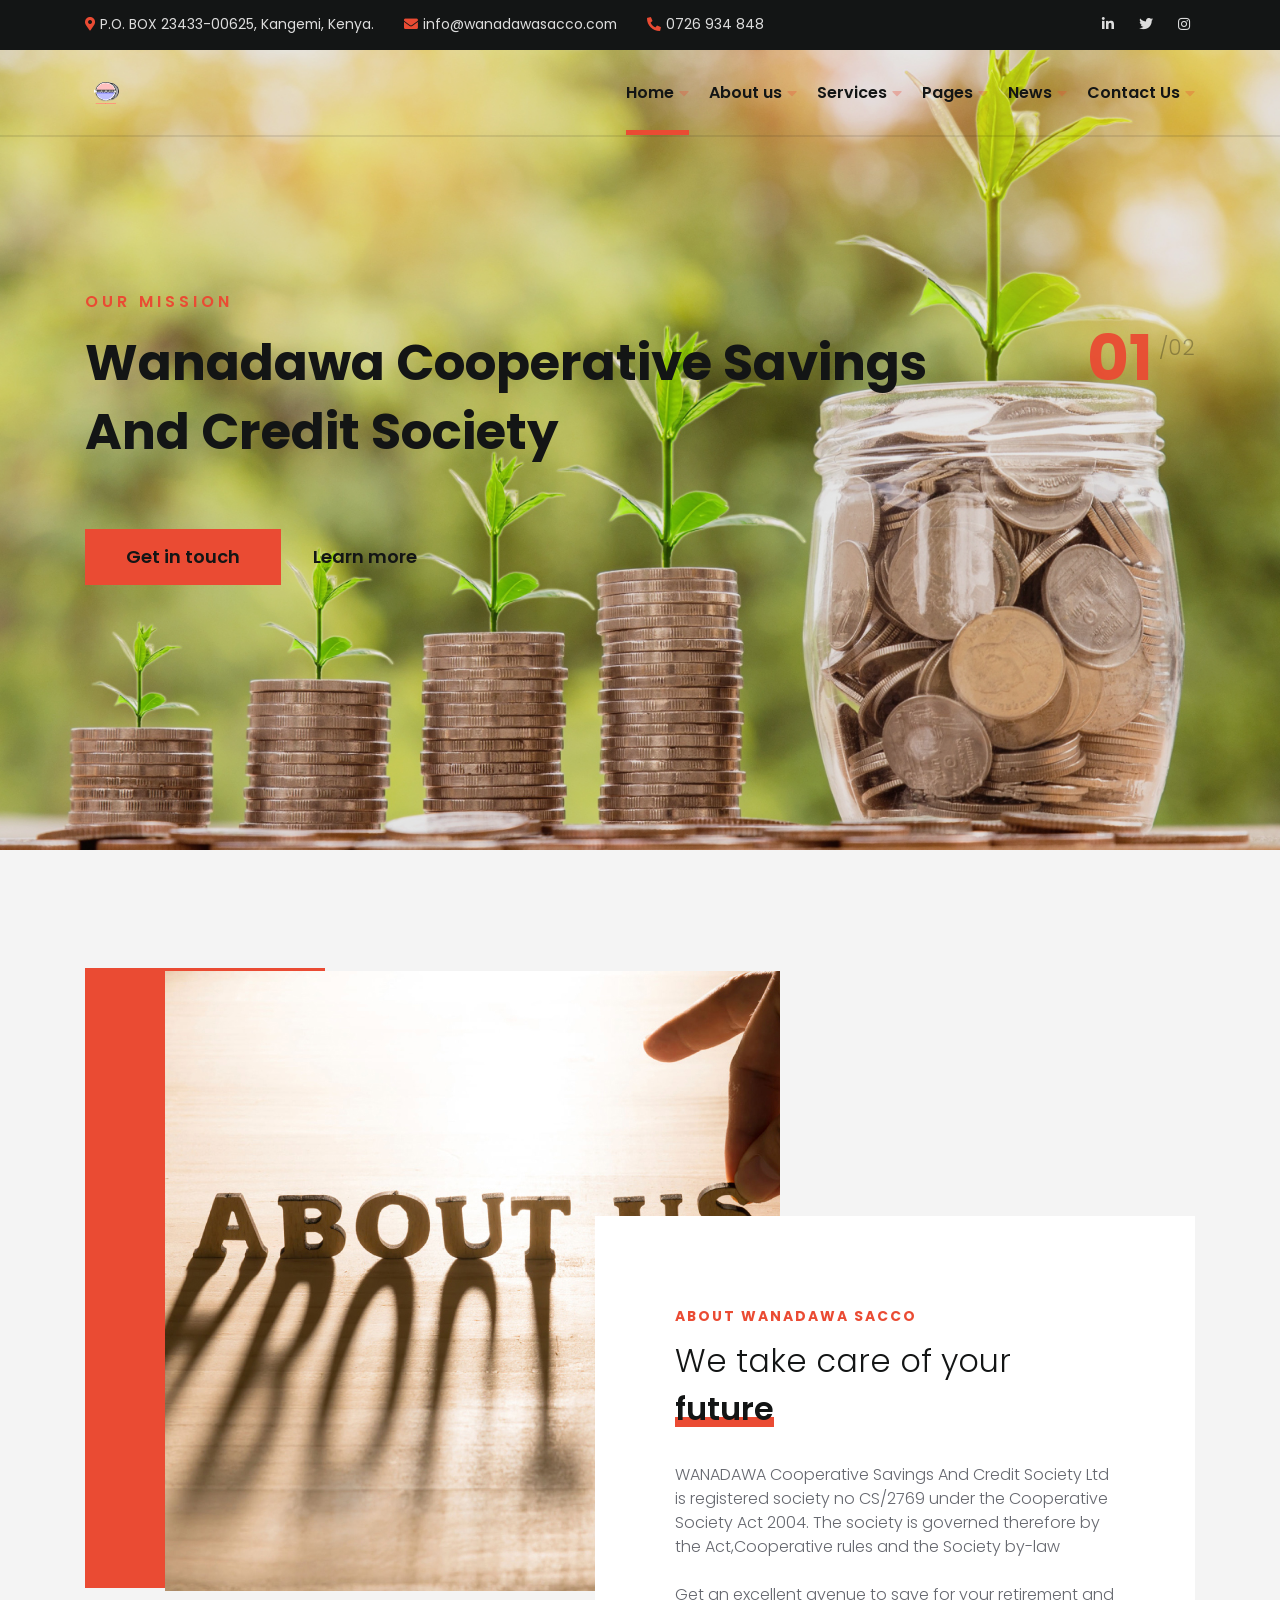
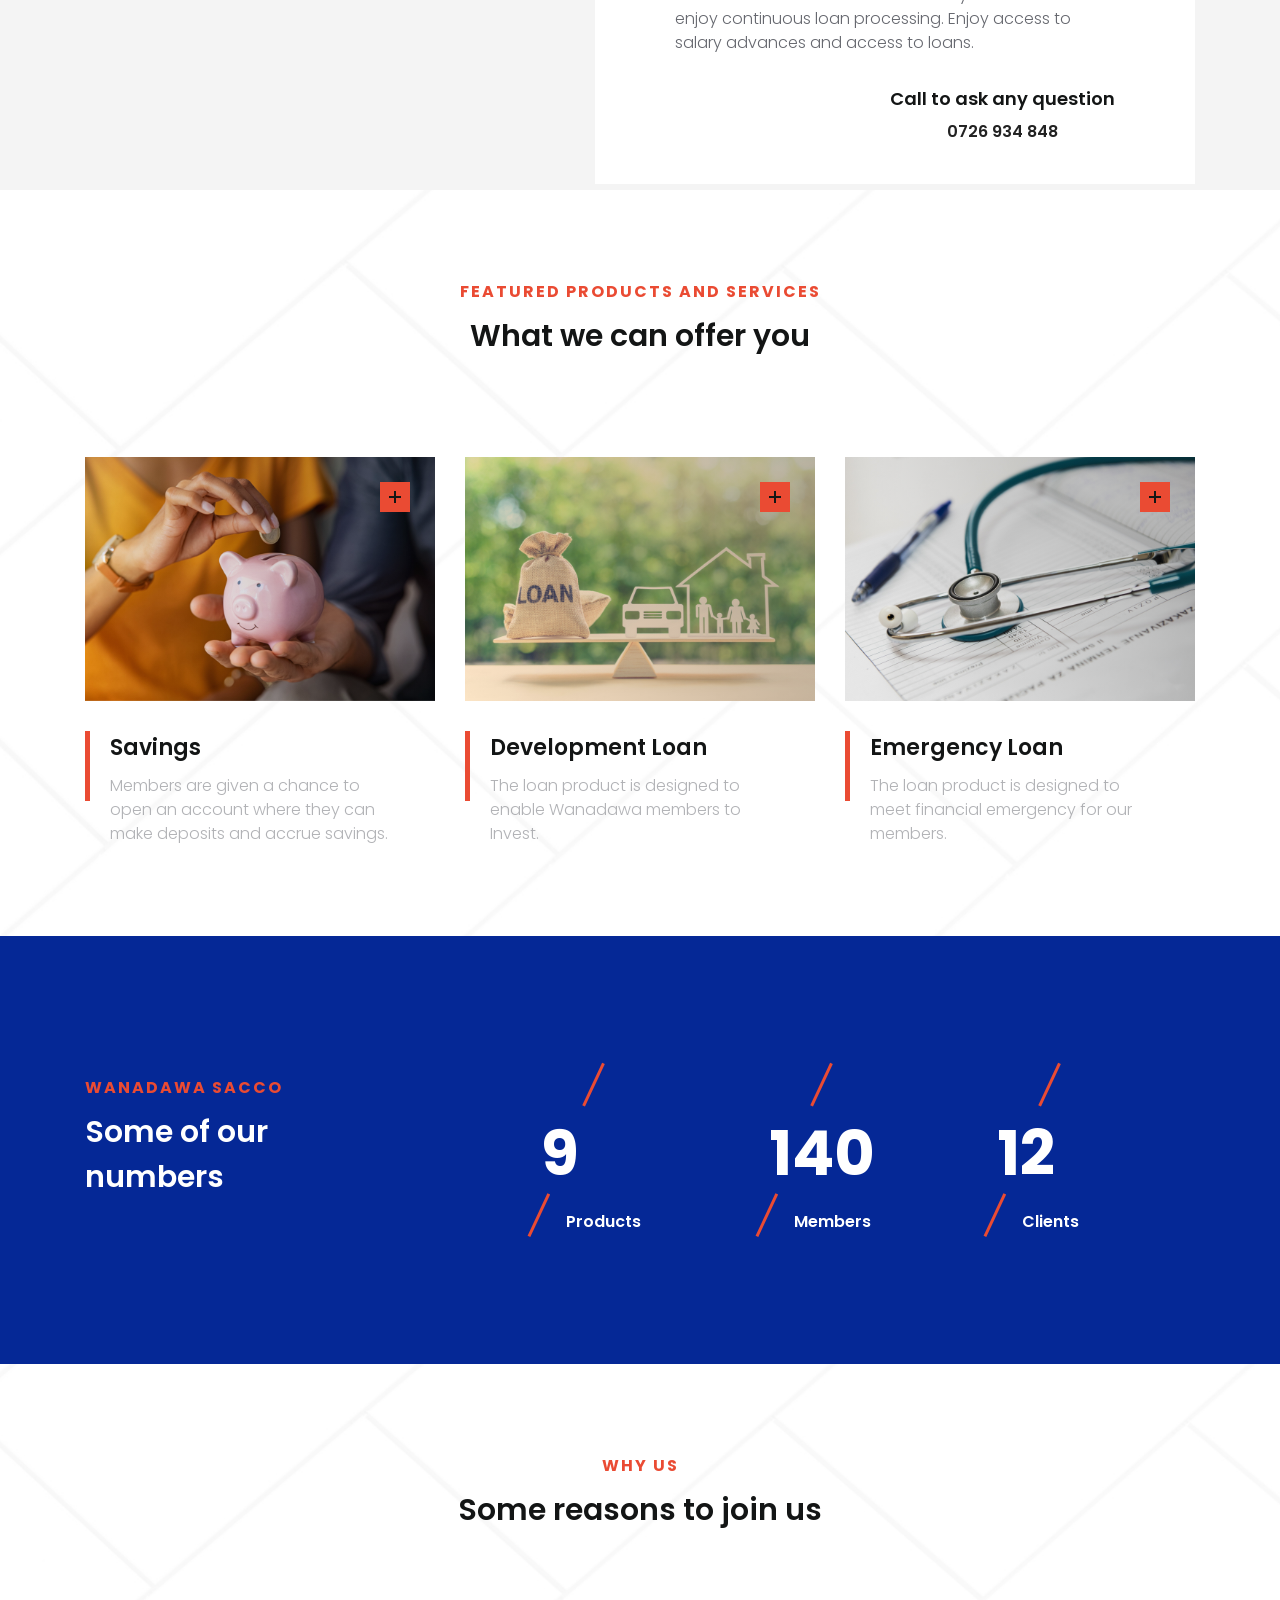
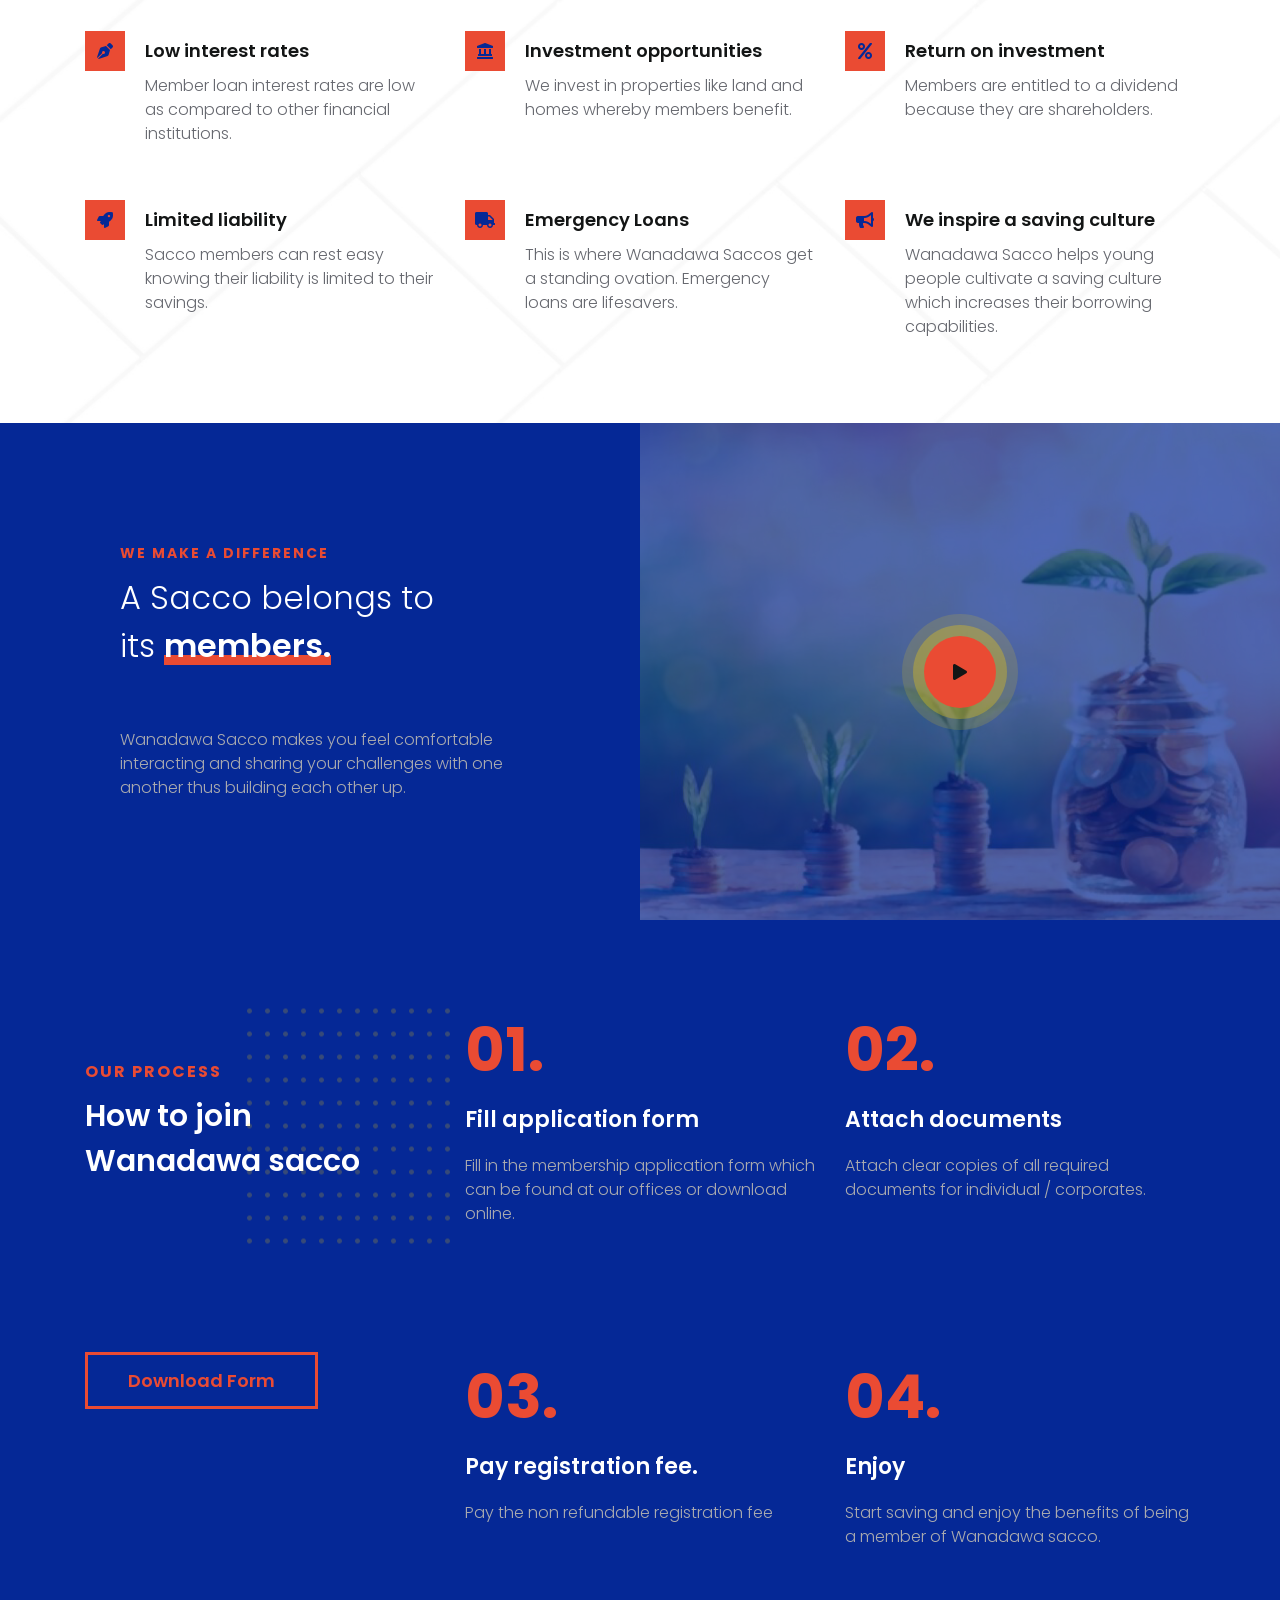
==== commit 563016c3: "Wanadawa Theme update Colors" ====
--- a/index.html
+++ b/index.html
@@ -537,13 +537,13 @@
 
 								-->
 																			<rs-layer id="slider-1-slide-1-layer-2"
-																				data-type="text" data-color="#ffd400"
+																				data-type="text" data-color="#ea4b33"
 																				data-rsp_ch="on"
 																				data-xy="xo:0,0,15px,20px;yo:0,0,-7px,39px;"
 																				data-text="w:normal;s:16,13,16,20;l:35,30,23,17;ls:4,3,2,1;fw:600;"
 																				data-dim="h:auto,auto,auto,20px;"
 																				data-frame_1="st:800;sp:800;sR:800;"
-																				data-frame_1_sfx="se:blocktoleft;fxc:#ffd400;"
+																				data-frame_1_sfx="se:blocktoleft;fxc:#ea4b33;"
 																				data-frame_999="o:0;st:w;sR:3400;"
 																				style="z-index:13;font-family:Poppins;text-transform:uppercase;">
 																				Our mission
@@ -558,10 +558,10 @@
 																				data-text="w:normal;s:18,15,16,16;l:26,22,26,19;fw:600;"
 																				data-padding="t:15,13,10,18;r:41,36,28,18;b:15,13,10,18;l:41,36,28,18;"
 																				data-frame_1="st:1590;sp:800;sR:1590;"
-																				data-frame_1_sfx="se:blocktoleft;fxc:#ffd400;"
+																				data-frame_1_sfx="se:blocktoleft;fxc:#ea4b33;"
 																				data-frame_999="o:0;st:w;sR:2610;"
-																				data-frame_hover="c:#ffd400;bgc:#131515;iC:true;"
-																				style="z-index:11;background-color:#ffd400;font-family:Poppins;cursor:pointer;">Get
+																				data-frame_hover="c:#ea4b33;bgc:#131515;iC:true;"
+																				style="z-index:11;background-color:#ea4b33;font-family:Poppins;cursor:pointer;">Get
 																				in touch
 																			</a>
 																			<!--
@@ -586,7 +586,7 @@
 																		<!--
 
 							--><a id="slider-1-slide-1-layer-13" class="rs-layer" href="#services" target="_self" rel="nofollow"
-																			data-type="button" data-color="#ffd400"
+																			data-type="button" data-color="#ea4b33"
 																			data-rsp_ch="on"
 																			data-xy="x:c;xo:4px,3px,2px,1px;yo:851px,720px,917px,672px;"
 																			data-text="w:normal;s:20,17,14,16;l:25,21,16,12;"
@@ -595,7 +595,7 @@
 																			data-frame_0="y:16,13,10,7;"
 																			data-frame_1="st:2860;sp:1000;sR:2860;"
 																			data-frame_999="o:0;st:w;sR:1140;"
-																			data-frame_hover="c:#131515;bgc:#ffd400;iC:true;"
+																			data-frame_hover="c:#131515;bgc:#ea4b33;iC:true;"
 																			style="z-index:15;background-color:rgba(19,19,19,0.5);font-family:Roboto;"><i
 																				class="fa-angle-down"></i>
 																		</a>
@@ -609,7 +609,7 @@
 																			data-vbility="t,t,t,f"
 																			data-basealign="slide"
 																			data-frame_1="sp:1000;"
-																			data-frame_1_sfx="se:blocktobottom;fxc:#ffd400;"
+																			data-frame_1_sfx="se:blocktobottom;fxc:#ea4b33;"
 																			data-frame_999="o:0;st:w;sR:4000;"
 																			style="z-index:8;background-color:rgba(19,19,19,0.1);">
 																		</rs-layer>
@@ -617,7 +617,7 @@
 
 							-->
 																		<rs-layer id="slider-1-slide-1-layer-23"
-																			data-type="text" data-color="#ffd400"
+																			data-type="text" data-color="#ea4b33"
 																			data-rsp_ch="on"
 																			data-xy="xo:1017px,883px,15px,24px;yo:288px,263px,739px,220px;"
 																			data-text="w:normal;s:64,55,42,36;l:40,34,26,42;fw:700;"
@@ -648,7 +648,7 @@
 																			data-vbility="f,f,f,t"
 																			data-basealign="slide"
 																			data-frame_1="sp:1000;"
-																			data-frame_1_sfx="se:blocktobottom;fxc:#ffd400;"
+																			data-frame_1_sfx="se:blocktobottom;fxc:#ea4b33;"
 																			data-frame_999="o:0;st:w;sR:4000;"
 																			style="z-index:9;background-color:rgba(19,19,19,0.4);">
 																		</rs-layer>
@@ -696,13 +696,13 @@
 
 								-->
 																			<rs-layer id="slider-1-slide-5-layer-2"
-																				data-type="text" data-color="#ffd400"
+																				data-type="text" data-color="#ea4b33"
 																				data-rsp_ch="on"
 																				data-xy="xo:0,0,15px,20px;yo:0,0,-7px,39px;"
 																				data-text="w:normal;s:16,13,16,20;l:35,30,23,17;ls:4,3,2,1;fw:600;"
 																				data-dim="h:auto,auto,auto,20px;"
 																				data-frame_1="st:800;sp:800;sR:800;"
-																				data-frame_1_sfx="se:blocktoleft;fxc:#ffd400;"
+																				data-frame_1_sfx="se:blocktoleft;fxc:#ea4b33;"
 																				data-frame_999="o:0;st:w;sR:3400;"
 																				style="z-index:13;font-family:Poppins;text-transform:uppercase;">
 																				Our vision
@@ -717,10 +717,10 @@
 																				data-text="w:normal;s:18,15,16,16;l:26,22,26,19;fw:600;"
 																				data-padding="t:15,13,10,18;r:41,36,28,18;b:15,13,10,18;l:41,36,28,18;"
 																				data-frame_1="st:1590;sp:800;sR:1590;"
-																				data-frame_1_sfx="se:blocktoleft;fxc:#ffd400;"
+																				data-frame_1_sfx="se:blocktoleft;fxc:#ea4b33;"
 																				data-frame_999="o:0;st:w;sR:2610;"
-																				data-frame_hover="c:#ffd400;bgc:#131515;iC:true;"
-																				style="z-index:11;background-color:#ffd400;font-family:Poppins;cursor:pointer;">Get
+																				data-frame_hover="c:#ea4b33;bgc:#131515;iC:true;"
+																				style="z-index:11;background-color:#ea4b33;font-family:Poppins;cursor:pointer;">Get
 																				in touch
 																			</a>
 																			<!--
@@ -745,7 +745,7 @@
 																		<!--
 
 							--><a id="slider-1-slide-5-layer-13" class="rs-layer" href="#services" target="_self" rel="nofollow"
-																			data-type="button" data-color="#ffd400"
+																			data-type="button" data-color="#ea4b33"
 																			data-rsp_ch="on"
 																			data-xy="x:c;xo:4px,3px,2px,1px;yo:851px,720px,917px,672px;"
 																			data-text="w:normal;s:20,17,14,16;l:25,21,16,12;"
@@ -754,7 +754,7 @@
 																			data-frame_0="y:16,13,10,7;"
 																			data-frame_1="st:2860;sp:1000;sR:2860;"
 																			data-frame_999="o:0;st:w;sR:1140;"
-																			data-frame_hover="c:#131515;bgc:#ffd400;iC:true;"
+																			data-frame_hover="c:#131515;bgc:#ea4b33;iC:true;"
 																			style="z-index:15;background-color:rgba(19,19,19,0.5);font-family:Roboto;"><i
 																				class="fa-angle-down"></i>
 																		</a>
@@ -768,7 +768,7 @@
 																			data-vbility="t,t,t,f"
 																			data-basealign="slide"
 																			data-frame_1="sp:1000;"
-																			data-frame_1_sfx="se:blocktobottom;fxc:#ffd400;"
+																			data-frame_1_sfx="se:blocktobottom;fxc:#ea4b33;"
 																			data-frame_999="o:0;st:w;sR:4000;"
 																			style="z-index:8;background-color:rgba(19,19,19,0.2);">
 																		</rs-layer>
@@ -776,7 +776,7 @@
 
 							-->
 																		<rs-layer id="slider-1-slide-5-layer-23"
-																			data-type="text" data-color="#ffd400"
+																			data-type="text" data-color="#ea4b33"
 																			data-rsp_ch="on"
 																			data-xy="xo:1002px,873px,15px,24px;yo:288px,263px,739px,220px;"
 																			data-text="w:normal;s:64,55,42,36;l:40,34,26,42;fw:700;"
@@ -807,7 +807,7 @@
 																			data-vbility="f,f,f,t"
 																			data-basealign="slide"
 																			data-frame_1="sp:1000;"
-																			data-frame_1_sfx="se:blocktobottom;fxc:#ffd400;"
+																			data-frame_1_sfx="se:blocktobottom;fxc:#ea4b33;"
 																			data-frame_999="o:0;st:w;sR:4000;"
 																			style="z-index:9;background-color:rgba(19,19,19,0.4);">
 																		</rs-layer>
@@ -871,7 +871,7 @@
 																if (document.readyState === "loading") { document.addEventListener('readystatechange', function () { if ((document.readyState === "interactive" || document.readyState === "complete") && !once_revslider11) { once_revslider11 = true; revinit_revslider11(); } }); } else { once_revslider11 = true; revinit_revslider11(); }
 															</script>
 															<script>
-																var htmlDivCss = unescape("%23rev_slider_1_1_wrapper%20.hades.tparrows%20%7B%0A%09cursor%3Apointer%3B%0A%09background%3Argba%2819%2C%2021%2C%2021%2C%200.25%29%3B%0A%09width%3A100px%3B%0A%09height%3A100px%3B%0A%09position%3Aabsolute%3B%0A%09display%3Ablock%3B%0A%09z-index%3A1000%3B%0A%7D%0A%0A%23rev_slider_1_1_wrapper%20.hades.tparrows%3Abefore%20%7B%0A%09font-family%3A%20%27revicons%27%3B%0A%09font-size%3A30px%3B%0A%09color%3A%23ffd400%3B%0A%09display%3Ablock%3B%0A%09line-height%3A%20100px%3B%0A%09text-align%3A%20center%3B%0A%20%20transition%3A%20background%200.3s%2C%20color%200.3s%3B%0A%7D%0A%23rev_slider_1_1_wrapper%20.hades.tparrows.tp-leftarrow%3Abefore%20%7B%0A%09content%3A%20%27%5Ce824%27%3B%0A%7D%0A%23rev_slider_1_1_wrapper%20.hades.tparrows.tp-rightarrow%3Abefore%20%7B%0A%09content%3A%20%27%5Ce825%27%3B%0A%7D%0A%0A%23rev_slider_1_1_wrapper%20.hades.tparrows%3Ahover%3Abefore%20%7B%0A%20%20%20color%3A%23131515%3B%0A%20%20%20background%3A%23ffd400%3B%0A%20%7D%0A%23rev_slider_1_1_wrapper%20.hades%20.tp-arr-allwrapper%20%7B%0A%20%20position%3Aabsolute%3B%0A%20%20left%3A100%25%3B%0A%20%20top%3A0px%3B%0A%20%20background%3A%23888%3B%20%0A%20%20width%3A100px%3Bheight%3A100px%3B%0A%20%20-webkit-transition%3A%20all%200.3s%3B%0A%20%20transition%3A%20all%200.3s%3B%0A%20%20-ms-filter%3A%20%27progid%3Adximagetransform.microsoft.alpha%28opacity%3D0%29%27%3B%0A%20%20filter%3A%20alpha%28opacity%3D0%29%3B%0A%20%20-moz-opacity%3A%200.0%3B%0A%20%20-khtml-opacity%3A%200.0%3B%0A%20%20opacity%3A%200.0%3B%0A%20%20-webkit-transform%3A%20rotatey%28-90deg%29%3B%0A%20%20transform%3A%20rotatey%28-90deg%29%3B%0A%20%20-webkit-transform-origin%3A%200%25%2050%25%3B%0A%20%20transform-origin%3A%200%25%2050%25%3B%0A%7D%0A%23rev_slider_1_1_wrapper%20.hades.tp-rightarrow%20.tp-arr-allwrapper%20%7B%0A%20%20%20left%3Aauto%3B%0A%20%20%20right%3A100%25%3B%0A%20%20%20-webkit-transform-origin%3A%20100%25%2050%25%3B%0A%20%20transform-origin%3A%20100%25%2050%25%3B%0A%20%20%20-webkit-transform%3A%20rotatey%2890deg%29%3B%0A%20%20transform%3A%20rotatey%2890deg%29%3B%0A%7D%0A%0A%23rev_slider_1_1_wrapper%20.hades%3Ahover%20.tp-arr-allwrapper%20%7B%0A%20%20%20-ms-filter%3A%20%27progid%3Adximagetransform.microsoft.alpha%28opacity%3D100%29%27%3B%0A%20%20filter%3A%20alpha%28opacity%3D100%29%3B%0A%20%20-moz-opacity%3A%201%3B%0A%20%20-khtml-opacity%3A%201%3B%0A%20%20opacity%3A%201%3B%20%20%0A%20%20%20%20-webkit-transform%3A%20rotatey%280deg%29%3B%0A%20%20transform%3A%20rotatey%280deg%29%3B%0A%0A%20%7D%0A%20%20%20%20%0A%23rev_slider_1_1_wrapper%20.hades%20.tp-arr-iwrapper%20%7B%0A%7D%0A%23rev_slider_1_1_wrapper%20.hades%20.tp-arr-imgholder%20%7B%0A%20%20background-size%3Acover%3B%0A%20%20position%3Aabsolute%3B%0A%20%20top%3A0px%3Bleft%3A0px%3B%0A%20%20width%3A100%25%3Bheight%3A100%25%3B%0A%7D%0A%23rev_slider_1_1_wrapper%20.hades%20.tp-arr-titleholder%20%7B%0A%7D%0A%23rev_slider_1_1_wrapper%20.hades%20.tp-arr-subtitleholder%20%7B%0A%7D%0A%0A");
+																var htmlDivCss = unescape("%23rev_slider_1_1_wrapper%20.hades.tparrows%20%7B%0A%09cursor%3Apointer%3B%0A%09background%3Argba%2819%2C%2021%2C%2021%2C%200.25%29%3B%0A%09width%3A100px%3B%0A%09height%3A100px%3B%0A%09position%3Aabsolute%3B%0A%09display%3Ablock%3B%0A%09z-index%3A1000%3B%0A%7D%0A%0A%23rev_slider_1_1_wrapper%20.hades.tparrows%3Abefore%20%7B%0A%09font-family%3A%20%27revicons%27%3B%0A%09font-size%3A30px%3B%0A%09color%3A%23ea4b33%3B%0A%09display%3Ablock%3B%0A%09line-height%3A%20100px%3B%0A%09text-align%3A%20center%3B%0A%20%20transition%3A%20background%200.3s%2C%20color%200.3s%3B%0A%7D%0A%23rev_slider_1_1_wrapper%20.hades.tparrows.tp-leftarrow%3Abefore%20%7B%0A%09content%3A%20%27%5Ce824%27%3B%0A%7D%0A%23rev_slider_1_1_wrapper%20.hades.tparrows.tp-rightarrow%3Abefore%20%7B%0A%09content%3A%20%27%5Ce825%27%3B%0A%7D%0A%0A%23rev_slider_1_1_wrapper%20.hades.tparrows%3Ahover%3Abefore%20%7B%0A%20%20%20color%3A%23131515%3B%0A%20%20%20background%3A%23ea4b33%3B%0A%20%7D%0A%23rev_slider_1_1_wrapper%20.hades%20.tp-arr-allwrapper%20%7B%0A%20%20position%3Aabsolute%3B%0A%20%20left%3A100%25%3B%0A%20%20top%3A0px%3B%0A%20%20background%3A%23888%3B%20%0A%20%20width%3A100px%3Bheight%3A100px%3B%0A%20%20-webkit-transition%3A%20all%200.3s%3B%0A%20%20transition%3A%20all%200.3s%3B%0A%20%20-ms-filter%3A%20%27progid%3Adximagetransform.microsoft.alpha%28opacity%3D0%29%27%3B%0A%20%20filter%3A%20alpha%28opacity%3D0%29%3B%0A%20%20-moz-opacity%3A%200.0%3B%0A%20%20-khtml-opacity%3A%200.0%3B%0A%20%20opacity%3A%200.0%3B%0A%20%20-webkit-transform%3A%20rotatey%28-90deg%29%3B%0A%20%20transform%3A%20rotatey%28-90deg%29%3B%0A%20%20-webkit-transform-origin%3A%200%25%2050%25%3B%0A%20%20transform-origin%3A%200%25%2050%25%3B%0A%7D%0A%23rev_slider_1_1_wrapper%20.hades.tp-rightarrow%20.tp-arr-allwrapper%20%7B%0A%20%20%20left%3Aauto%3B%0A%20%20%20right%3A100%25%3B%0A%20%20%20-webkit-transform-origin%3A%20100%25%2050%25%3B%0A%20%20transform-origin%3A%20100%25%2050%25%3B%0A%20%20%20-webkit-transform%3A%20rotatey%2890deg%29%3B%0A%20%20transform%3A%20rotatey%2890deg%29%3B%0A%7D%0A%0A%23rev_slider_1_1_wrapper%20.hades%3Ahover%20.tp-arr-allwrapper%20%7B%0A%20%20%20-ms-filter%3A%20%27progid%3Adximagetransform.microsoft.alpha%28opacity%3D100%29%27%3B%0A%20%20filter%3A%20alpha%28opacity%3D100%29%3B%0A%20%20-moz-opacity%3A%201%3B%0A%20%20-khtml-opacity%3A%201%3B%0A%20%20opacity%3A%201%3B%20%20%0A%20%20%20%20-webkit-transform%3A%20rotatey%280deg%29%3B%0A%20%20transform%3A%20rotatey%280deg%29%3B%0A%0A%20%7D%0A%20%20%20%20%0A%23rev_slider_1_1_wrapper%20.hades%20.tp-arr-iwrapper%20%7B%0A%7D%0A%23rev_slider_1_1_wrapper%20.hades%20.tp-arr-imgholder%20%7B%0A%20%20background-size%3Acover%3B%0A%20%20position%3Aabsolute%3B%0A%20%20top%3A0px%3Bleft%3A0px%3B%0A%20%20width%3A100%25%3Bheight%3A100%25%3B%0A%7D%0A%23rev_slider_1_1_wrapper%20.hades%20.tp-arr-titleholder%20%7B%0A%7D%0A%23rev_slider_1_1_wrapper%20.hades%20.tp-arr-subtitleholder%20%7B%0A%7D%0A%0A");
 																var htmlDiv = document.getElementById('rs-plugin-settings-inline-css');
 																if (htmlDiv) {
 																	htmlDiv.innerHTML = htmlDiv.innerHTML + htmlDivCss;
@@ -1532,7 +1532,7 @@
 												<div class="elementor-widget-container">
 													<div class="elementor-text-editor elementor-clearfix">
 														<h1><span
-																style="color: #ffd400; font-size: 60px; font-weight: bold;">01.</span>
+																style="color: #ea4b33; font-size: 60px; font-weight: bold;">01.</span>
 														</h1>
 														<h4><span
 																style="color: #ffffff; padding-bottom: 10px; display: block;"><span
@@ -1558,7 +1558,7 @@
 												<div class="elementor-widget-container">
 													<div class="elementor-text-editor elementor-clearfix">
 														<h1><span
-																style="color: #ffd400; font-size: 60px; font-weight: bold;">02.</span>
+																style="color: #ea4b33; font-size: 60px; font-weight: bold;">02.</span>
 														</h1>
 														<h4><span
 																style="color: #ffffff; padding-bottom: 10px; display: block;"><span
@@ -1608,7 +1608,7 @@
 												<div class="elementor-widget-container">
 													<div class="elementor-text-editor elementor-clearfix">
 														<h1><span
-																style="color: #ffd400; font-size: 60px; font-weight: bold;">03.</span>
+																style="color: #ea4b33; font-size: 60px; font-weight: bold;">03.</span>
 														</h1>
 														<h4><span
 																style="color: #ffffff; padding-bottom: 10px; display: block;"><span
@@ -1633,7 +1633,7 @@
 												<div class="elementor-widget-container">
 													<div class="elementor-text-editor elementor-clearfix">
 														<h1><span
-																style="color: #ffd400; font-size: 60px; font-weight: bold;">04.</span>
+																style="color: #ea4b33; font-size: 60px; font-weight: bold;">04.</span>
 														</h1>
 														<h4><span
 																style="color: #ffffff; padding-bottom: 10px; display: block;"><span
--- a/wp-content/themes/adri-ajdethemes/woocommerce8a54.css
+++ b/wp-content/themes/adri-ajdethemes/woocommerce8a54.css
@@ -17,7 +17,7 @@
   font-weight: 600;
   line-height: 1;
   background: #131515;
-  color: #FFD400;
+  color: #ea4b33;
   border: none;
   transition: all 0.35s;
 }
@@ -28,7 +28,7 @@
 .woocommerce input.button:hover,
 .woocommerce input.button:focus {
   color: #131515;
-  background: #FFD400;
+  background: #ea4b33;
 }
 
 #add_payment_method .wc-proceed-to-checkout,
@@ -46,7 +46,7 @@
   padding: 0 40px;
   height: 57px;
   font-size: 1.125rem;
-  background: #FFD400;
+  background: #ea4b33;
   color: #131515;
 }
 
@@ -56,7 +56,7 @@
 .woocommerce-checkout .wc-proceed-to-checkout a.checkout-button:hover,
 .woocommerce-checkout .wc-proceed-to-checkout a.checkout-button:focus {
   background: #131515;
-  color: #FFD400;
+  color: #ea4b33;
 }
 
 /*
@@ -500,7 +500,7 @@
 }
 
 .woocommerce .product-name a:hover, .woocommerce .product-name a:focus {
-  color: #FFD400;
+  color: #ea4b33;
 }
 
 .woocommerce .product-quantity input {
@@ -871,7 +871,7 @@
 }
 
 .woocommerce .checkout .woocommerce-checkout-payment ul li input:checked + label:before {
-  background: #FFD400;
+  background: #ea4b33;
   border-color: #131515;
 }
 
@@ -1138,13 +1138,13 @@
   bottom: 0;
   width: 0;
   height: 1px;
-  background: #FFD400;
+  background: #ea4b33;
   transition: all 0.35s;
   opacity: 0;
 }
 
 .woocommerce-account .woocommerce .woocommerce-MyAccount-content p a:hover, .woocommerce-account .woocommerce .woocommerce-MyAccount-content p a:focus {
-  color: #FFD400;
+  color: #ea4b33;
   border-bottom: 1px solid rgba(255, 212, 0, 0.4);
 }
 
@@ -1466,7 +1466,7 @@
   top: 14px;
   display: block;
   padding: 4px 11px 4px 9px;
-  background: #FFD400;
+  background: #ea4b33;
   text-transform: lowercase;
   font-weight: 600;
   color: #131515;
@@ -1480,7 +1480,7 @@
   top: 0;
   position: absolute;
   display: inline-block;
-  border: 16px solid #FFD400;
+  border: 16px solid #ea4b33;
   border-right: 8px solid transparent;
   z-index: -1;
 }
@@ -1567,7 +1567,7 @@
   top: 0;
   width: 100%;
   height: 100%;
-  background: #FFD400;
+  background: #ea4b33;
   opacity: 0;
   visibility: hidden;
   transition: all 0.35s;
@@ -1636,7 +1636,7 @@
   flex-shrink: 0;
   width: 30px;
   height: 30px;
-  background: #FFD400;
+  background: #ea4b33;
   color: #131515;
   position: absolute;
   bottom: 30px;
@@ -1799,7 +1799,7 @@
 }
 
 .woocommerce-single-product .woocommerce-product-gallery .woocommerce-product-gallery__trigger:hover, .woocommerce-single-product .woocommerce-product-gallery .woocommerce-product-gallery__trigger:focus {
-  color: #FFD400;
+  color: #ea4b33;
 }
 
 .woocommerce-single-product .woocommerce-product-gallery .woocommerce-product-gallery__trigger:before {
@@ -1862,13 +1862,13 @@
   bottom: 0;
   width: 0;
   height: 1px;
-  background: #FFD400;
+  background: #ea4b33;
   transition: all 0.35s;
   opacity: 0;
 }
 
 .woocommerce-single-product .summary .woocommerce-product-rating .woocommerce-review-link:hover, .woocommerce-single-product .summary .woocommerce-product-rating .woocommerce-review-link:focus {
-  color: #FFD400;
+  color: #ea4b33;
   border-bottom: 1px solid rgba(255, 212, 0, 0.4);
 }
 
@@ -1921,7 +1921,7 @@
 .woocommerce-single-product .summary .woocommerce-product-details__short-description .woo-single-short-desc-icon-list i {
   margin-right: 5px;
   font-size: 0.87rem;
-  color: #FFD400;
+  color: #ea4b33;
 }
 
 .woocommerce-single-product .summary .cart {
@@ -1947,7 +1947,7 @@
   border: none;
   border-radius: 0;
   font-weight: 600;
-  background: #FFD400;
+  background: #ea4b33;
   color: #131515;
   box-shadow: 0 0 0 #131515;
   transition: all 0.35s;
@@ -2092,13 +2092,13 @@
   bottom: 0;
   width: 0;
   height: 1px;
-  background: #FFD400;
+  background: #ea4b33;
   transition: all 0.35s;
   opacity: 0;
 }
 
 .woocommerce-single-product .summary .product_meta a:hover, .woocommerce-single-product .summary .product_meta a:focus {
-  color: #FFD400;
+  color: #ea4b33;
   border-bottom: 1px solid rgba(255, 212, 0, 0.4);
 }
 
@@ -2176,7 +2176,7 @@
   display: block;
   width: 5px;
   height: 100%;
-  background: #FFD400;
+  background: #ea4b33;
   opacity: 0;
   transition: all 0.35s;
   z-index: 2;
@@ -2480,7 +2480,7 @@
 .widget_recent_reviews a:not(.remove):hover,
 .widget_top_rated_products a:not(.remove):hover,
 .widget_recently_viewed_products a:not(.remove):hover {
-  color: #FFD400;
+  color: #ea4b33;
 }
 
 .widget_products a:not(.remove) img,
@@ -2671,7 +2671,7 @@
 .widget_recently_viewed_products .woocommerce-mini-cart__buttons .button:hover,
 .widget_recently_viewed_products .woocommerce-mini-cart__buttons .button:focus {
   background: none;
-  color: #FFD400;
+  color: #ea4b33;
 }
 
 /*
@@ -2758,7 +2758,7 @@
   top: 0;
   display: block;
   height: 100%;
-  background: #FFD400;
+  background: #ea4b33;
   z-index: 1;
   transition: all 0.35s;
 }
@@ -2770,7 +2770,7 @@
   display: block;
   width: 15px;
   height: 15px;
-  background: #FFD400;
+  background: #ea4b33;
   z-index: 2;
   transition: all 0.35s;
 }
@@ -2788,7 +2788,7 @@
 
 .widget_price_filter form .button:hover, .widget_price_filter form .button:focus {
   background: unset;
-  color: #FFD400;
+  color: #ea4b33;
 }
 
 .widget_price_filter form .price_label {
--- a/wp-content/uploads/sites/3/elementor/css/post-33a850.css
+++ b/wp-content/uploads/sites/3/elementor/css/post-33a850.css
@@ -1 +1 @@
-.elementor-kit-33{--e-global-color-primary:#6EC1E4;--e-global-color-secondary:#54595F;--e-global-color-text:#7A7A7A;--e-global-color-accent:#61CE70;--e-global-color-27642813:#4054B2;--e-global-color-2acb7e96:#23A455;--e-global-color-54e25a04:#000;--e-global-color-3a19a901:#FFF;--e-global-color-221e1704:#131515;--e-global-color-6f421105:#FFD400;--e-global-color-4515415:#F2CD5D;--e-global-color-d53b9b5:#104547;--e-global-typography-primary-font-family:"Roboto";--e-global-typography-primary-font-weight:600;--e-global-typography-secondary-font-family:"Roboto Slab";--e-global-typography-secondary-font-weight:400;--e-global-typography-text-font-family:"Roboto";--e-global-typography-text-font-weight:400;--e-global-typography-accent-font-family:"Roboto";--e-global-typography-accent-font-weight:500;}.elementor-section.elementor-section-boxed > .elementor-container{max-width:1140px;}.elementor-widget:not(:last-child){margin-bottom:20px;}{}h1.entry-title{display:var(--page-title-display);}@media(max-width:1024px){.elementor-section.elementor-section-boxed > .elementor-container{max-width:1025px;}}@media(max-width:767px){.elementor-section.elementor-section-boxed > .elementor-container{max-width:768px;}}+.elementor-kit-33{--e-global-color-primary:#6EC1E4;--e-global-color-secondary:#54595F;--e-global-color-text:#7A7A7A;--e-global-color-accent:#61CE70;--e-global-color-27642813:#4054B2;--e-global-color-2acb7e96:#23A455;--e-global-color-54e25a04:#000;--e-global-color-3a19a901:#FFF;--e-global-color-221e1704:#052896;--e-global-color-6f421105:#ea4b33;--e-global-color-4515415:#F2CD5D;--e-global-color-d53b9b5:#104547;--e-global-typography-primary-font-family:"Roboto";--e-global-typography-primary-font-weight:600;--e-global-typography-secondary-font-family:"Roboto Slab";--e-global-typography-secondary-font-weight:400;--e-global-typography-text-font-family:"Roboto";--e-global-typography-text-font-weight:400;--e-global-typography-accent-font-family:"Roboto";--e-global-typography-accent-font-weight:500;}.elementor-section.elementor-section-boxed > .elementor-container{max-width:1140px;}.elementor-widget:not(:last-child){margin-bottom:20px;}{}h1.entry-title{display:var(--page-title-display);}@media(max-width:1024px){.elementor-section.elementor-section-boxed > .elementor-container{max-width:1025px;}}@media(max-width:767px){.elementor-section.elementor-section-boxed > .elementor-container{max-width:768px;}}
--- a/wp-content/uploads/sites/3/elementor/css/post-6c2bb.css
+++ b/wp-content/uploads/sites/3/elementor/css/post-6c2bb.css
@@ -1 +1 @@
-.elementor-6 .elementor-element.elementor-element-f58b12a:not(.elementor-motion-effects-element-type-background), .elementor-6 .elementor-element.elementor-element-f58b12a > .elementor-motion-effects-container > .elementor-motion-effects-layer{background-color:#F8F8F8;}.elementor-6 .elementor-element.elementor-element-f58b12a{transition:background 0.3s, border 0.3s, border-radius 0.3s, box-shadow 0.3s;margin-top:0px;margin-bottom:0px;padding:70px 0px 60px 0px;}.elementor-6 .elementor-element.elementor-element-f58b12a > .elementor-background-overlay{transition:background 0.3s, border-radius 0.3s, opacity 0.3s;}.elementor-6 .elementor-element.elementor-element-b5f9d6e{text-align:left;}.elementor-6 .elementor-element.elementor-element-b5f9d6e .elementor-image img{opacity:0.35;}.elementor-6 .elementor-element.elementor-element-25c2e90{text-align:left;}.elementor-6 .elementor-element.elementor-element-25c2e90 .elementor-image img{opacity:0.35;}.elementor-6 .elementor-element.elementor-element-a5a8b8f{text-align:left;}.elementor-6 .elementor-element.elementor-element-a5a8b8f .elementor-image img{opacity:0.35;}.elementor-6 .elementor-element.elementor-element-1c18e3e{text-align:left;}.elementor-6 .elementor-element.elementor-element-1c18e3e .elementor-image img{opacity:0.35;}.elementor-6 .elementor-element.elementor-element-756e029{text-align:left;}.elementor-6 .elementor-element.elementor-element-756e029 .elementor-image img{opacity:0.35;}.elementor-6 .elementor-element.elementor-element-d283db5{text-align:left;}.elementor-6 .elementor-element.elementor-element-d283db5 .elementor-image img{opacity:0.35;}.elementor-6 .elementor-element.elementor-element-c0f14bd:not(.elementor-motion-effects-element-type-background), .elementor-6 .elementor-element.elementor-element-c0f14bd > .elementor-motion-effects-container > .elementor-motion-effects-layer{background-image:url("../../2020/08/body-bg.jpg");background-position:top center;background-size:cover;}.elementor-6 .elementor-element.elementor-element-c0f14bd{transition:background 0.3s, border 0.3s, border-radius 0.3s, box-shadow 0.3s;}.elementor-6 .elementor-element.elementor-element-c0f14bd > .elementor-background-overlay{transition:background 0.3s, border-radius 0.3s, opacity 0.3s;}.elementor-6 .elementor-element.elementor-element-5d3a113{margin-top:90px;margin-bottom:90px;}.elementor-6 .elementor-element.elementor-element-bc88fe0{text-align:center;}.elementor-6 .elementor-element.elementor-element-4d322ed{margin-top:0px;margin-bottom:30px;}.elementor-6 .elementor-element.elementor-element-985ac5d > .elementor-widget-container{margin:0px 0px 60px 0px;}.elementor-6 .elementor-element.elementor-element-e46467e > .elementor-widget-container{margin:0px 0px 60px 0px;}.elementor-6 .elementor-element.elementor-element-b305e16 > .elementor-widget-container{margin:0px 0px 60px 0px;}.elementor-6 .elementor-element.elementor-element-b4d9412:not(.elementor-motion-effects-element-type-background), .elementor-6 .elementor-element.elementor-element-b4d9412 > .elementor-motion-effects-container > .elementor-motion-effects-layer{background-color:#131515;}.elementor-6 .elementor-element.elementor-element-b4d9412{transition:background 0.3s, border 0.3s, border-radius 0.3s, box-shadow 0.3s;padding:140px 0px 50px 0px;}.elementor-6 .elementor-element.elementor-element-b4d9412 > .elementor-background-overlay{transition:background 0.3s, border-radius 0.3s, opacity 0.3s;}.elementor-6 .elementor-element.elementor-element-d24a9b0{text-align:left;}.elementor-6 .elementor-element.elementor-element-d24a9b0 .st-title{color:#FFFFFF;}.elementor-6 .elementor-element.elementor-element-d24a9b0 .section-title.st-memphis img{right:-85px;}.elementor-6 .elementor-element.elementor-element-52e29cc > .elementor-element-populated{text-align:left;}.elementor-6 .elementor-element.elementor-element-4733598 .ft-counter-number-wrapper{color:#FFFFFF;}.elementor-6 .elementor-element.elementor-element-4733598 .ft-counter-title{color:#FFFFFF;}.elementor-6 .elementor-element.elementor-element-3dc1a4b .ft-counter-number-wrapper{color:#FFFFFF;}.elementor-6 .elementor-element.elementor-element-3dc1a4b .ft-counter-title{color:#FFFFFF;}.elementor-6 .elementor-element.elementor-element-f546b13 .ft-counter-number-wrapper{color:#FFFFFF;}.elementor-6 .elementor-element.elementor-element-f546b13 .ft-counter-title{color:#FFFFFF;}.elementor-6 .elementor-element.elementor-element-98a9cd4:not(.elementor-motion-effects-element-type-background), .elementor-6 .elementor-element.elementor-element-98a9cd4 > .elementor-motion-effects-container > .elementor-motion-effects-layer{background-color:#F4F4F4;}.elementor-6 .elementor-element.elementor-element-98a9cd4{transition:background 0.3s, border 0.3s, border-radius 0.3s, box-shadow 0.3s;padding:120px 0px 140px 0px;}.elementor-6 .elementor-element.elementor-element-98a9cd4 > .elementor-background-overlay{transition:background 0.3s, border-radius 0.3s, opacity 0.3s;}.elementor-6 .elementor-element.elementor-element-e3db3f5 > .elementor-widget-container{padding:60px 0px 0px 0px;}.elementor-6 .elementor-element.elementor-element-e70764e:not(.elementor-motion-effects-element-type-background), .elementor-6 .elementor-element.elementor-element-e70764e > .elementor-motion-effects-container > .elementor-motion-effects-layer{background-image:url("../../2020/08/body-bg.jpg");background-position:center center;background-size:cover;}.elementor-6 .elementor-element.elementor-element-e70764e{transition:background 0.3s, border 0.3s, border-radius 0.3s, box-shadow 0.3s;margin-top:0px;margin-bottom:0px;}.elementor-6 .elementor-element.elementor-element-e70764e > .elementor-background-overlay{transition:background 0.3s, border-radius 0.3s, opacity 0.3s;}.elementor-6 .elementor-element.elementor-element-5a24ab3{margin-top:90px;margin-bottom:90px;}.elementor-6 .elementor-element.elementor-element-810b3e1{text-align:center;}.elementor-6 .elementor-element.elementor-element-810b3e1 > .elementor-widget-container{margin:0px 0px 0px 0px;}.elementor-6 .elementor-element.elementor-element-8259d85 .ft-icon{background:var( --e-global-color-6f421105 );color:#131515;}.elementor-6 .elementor-element.elementor-element-8259d85 .ft-inline-icon:hover .ft-icon{color:var( --e-global-color-221e1704 );box-shadow:5px 5px 0 #131515;}.elementor-6 .elementor-element.elementor-element-8259d85 > .elementor-widget-container{margin:0px 0px 60px 0px;}.elementor-6 .elementor-element.elementor-element-2772e98 .ft-icon{background:var( --e-global-color-6f421105 );color:#131515;}.elementor-6 .elementor-element.elementor-element-2772e98 .ft-inline-icon:hover .ft-icon{color:var( --e-global-color-221e1704 );box-shadow:5px 5px 0 #131515;}.elementor-6 .elementor-element.elementor-element-2772e98 > .elementor-widget-container{margin:0px 0px 60px 0px;}.elementor-6 .elementor-element.elementor-element-f9a0ea6 .ft-icon{background:var( --e-global-color-6f421105 );color:#131515;}.elementor-6 .elementor-element.elementor-element-f9a0ea6 .ft-inline-icon:hover .ft-icon{color:var( --e-global-color-221e1704 );box-shadow:5px 5px 0 #131515;}.elementor-6 .elementor-element.elementor-element-f9a0ea6 > .elementor-widget-container{margin:0px 0px 60px 0px;}.elementor-6 .elementor-element.elementor-element-3b5a9ee{margin-top:0px;margin-bottom:30px;}.elementor-6 .elementor-element.elementor-element-3506f00 .ft-icon{background:var( --e-global-color-6f421105 );color:#131515;}.elementor-6 .elementor-element.elementor-element-3506f00 .ft-inline-icon:hover .ft-icon{color:var( --e-global-color-221e1704 );box-shadow:5px 5px 0 #131515;}.elementor-6 .elementor-element.elementor-element-3506f00 > .elementor-widget-container{margin:0px 0px 60px 0px;}.elementor-6 .elementor-element.elementor-element-9905d23 .ft-icon{background:var( --e-global-color-6f421105 );color:#131515;}.elementor-6 .elementor-element.elementor-element-9905d23 .ft-inline-icon:hover .ft-icon{color:var( --e-global-color-221e1704 );box-shadow:5px 5px 0 #131515;}.elementor-6 .elementor-element.elementor-element-9905d23 > .elementor-widget-container{margin:0px 0px 60px 0px;}.elementor-6 .elementor-element.elementor-element-08589cf .ft-icon{background:var( --e-global-color-6f421105 );color:#131515;}.elementor-6 .elementor-element.elementor-element-08589cf .ft-inline-icon:hover .ft-icon{color:var( --e-global-color-221e1704 );box-shadow:5px 5px 0 #131515;}.elementor-6 .elementor-element.elementor-element-08589cf > .elementor-widget-container{margin:0px 0px 60px 0px;}.elementor-6 .elementor-element.elementor-element-e1e6415 > .elementor-container > .elementor-row > .elementor-column > .elementor-column-wrap > .elementor-widget-wrap{align-content:center;align-items:center;}.elementor-6 .elementor-element.elementor-element-dc5775d:not(.elementor-motion-effects-element-type-background) > .elementor-column-wrap, .elementor-6 .elementor-element.elementor-element-dc5775d > .elementor-column-wrap > .elementor-motion-effects-container > .elementor-motion-effects-layer{background-color:#131515;}.elementor-6 .elementor-element.elementor-element-dc5775d > .elementor-element-populated{transition:background 0.3s, border 0.3s, border-radius 0.3s, box-shadow 0.3s;padding:120px 120px 120px 120px;}.elementor-6 .elementor-element.elementor-element-dc5775d > .elementor-element-populated > .elementor-background-overlay{transition:background 0.3s, border-radius 0.3s, opacity 0.3s;}.elementor-6 .elementor-element.elementor-element-18be8ca{text-align:left;}.elementor-6 .elementor-element.elementor-element-18be8ca .st-title{color:#FFFFFF;}.elementor-6 .elementor-element.elementor-element-7023edf{color:#AAABAF;}.elementor-6 .elementor-element.elementor-element-7023edf > .elementor-widget-container{margin:30px 0px 0px 0px;}.elementor-6 .elementor-element.elementor-element-7285691:not(.elementor-motion-effects-element-type-background) > .elementor-column-wrap, .elementor-6 .elementor-element.elementor-element-7285691 > .elementor-column-wrap > .elementor-motion-effects-container > .elementor-motion-effects-layer{background-image:url("../../2020/08/sec-img-1.jpg");background-position:center center;background-size:cover;}.elementor-6 .elementor-element.elementor-element-7285691 > .elementor-element-populated >  .elementor-background-overlay{background-color:#131515;opacity:0.7;}.elementor-6 .elementor-element.elementor-element-7285691 > .elementor-element-populated{transition:background 0.3s, border 0.3s, border-radius 0.3s, box-shadow 0.3s;margin:0% 0% 0% 0%;}.elementor-6 .elementor-element.elementor-element-7285691 > .elementor-element-populated > .elementor-background-overlay{transition:background 0.3s, border-radius 0.3s, opacity 0.3s;}.elementor-6 .elementor-element.elementor-element-61ec2fe{text-align:center;}.elementor-6 .elementor-element.elementor-element-8870cc2:not(.elementor-motion-effects-element-type-background), .elementor-6 .elementor-element.elementor-element-8870cc2 > .elementor-motion-effects-container > .elementor-motion-effects-layer{background-image:url("../../2020/08/body-bg.jpg");background-position:center center;background-size:cover;}.elementor-6 .elementor-element.elementor-element-8870cc2{transition:background 0.3s, border 0.3s, border-radius 0.3s, box-shadow 0.3s;}.elementor-6 .elementor-element.elementor-element-8870cc2 > .elementor-background-overlay{transition:background 0.3s, border-radius 0.3s, opacity 0.3s;}.elementor-6 .elementor-element.elementor-element-4deaa34{margin-top:90px;margin-bottom:90px;}.elementor-6 .elementor-element.elementor-element-ca33647{text-align:center;}.elementor-6 .elementor-element.elementor-element-ca33647 > .elementor-widget-container{margin:0px 0px 0px 0px;}.elementor-6 .elementor-element.elementor-element-84fa79c{margin-top:0px;margin-bottom:30px;}.elementor-6 .elementor-element.elementor-element-d4eab65 > .elementor-widget-container{margin:0px 0px 60px 0px;}.elementor-6 .elementor-element.elementor-element-464bd1a > .elementor-widget-container{margin:0px 0px 60px 0px;}.elementor-6 .elementor-element.elementor-element-420203a > .elementor-widget-container{margin:0px 0px 60px 0px;}.elementor-6 .elementor-element.elementor-element-54ec477:not(.elementor-motion-effects-element-type-background), .elementor-6 .elementor-element.elementor-element-54ec477 > .elementor-motion-effects-container > .elementor-motion-effects-layer{background-color:#131515;}.elementor-6 .elementor-element.elementor-element-54ec477{transition:background 0.3s, border 0.3s, border-radius 0.3s, box-shadow 0.3s;}.elementor-6 .elementor-element.elementor-element-54ec477 > .elementor-background-overlay{transition:background 0.3s, border-radius 0.3s, opacity 0.3s;}.elementor-6 .elementor-element.elementor-element-d3fb7c1{text-align:left;}.elementor-6 .elementor-element.elementor-element-d3fb7c1 .st-title{color:#FFFFFF;}.elementor-6 .elementor-element.elementor-element-d3fb7c1 > .elementor-widget-container{padding:140px 0px 140px 0px;}.elementor-6 .elementor-element.elementor-element-e1a67b8{text-align:left;}.elementor-6 .elementor-element.elementor-element-e1a67b8 .btn{color:#FFD400;}.elementor-6 .elementor-element.elementor-element-e1a67b8 .btn:hover, .elementor-6 .elementor-element.elementor-element-e1a67b8 .btn:focus{color:#DEB900;}.elementor-6 .elementor-element.elementor-element-e1a67b8 .btn-ghost, .btn-ghost .btn-main:before{border-color:#FFD400;}.elementor-6 .elementor-element.elementor-element-e1a67b8 .btn-ghost:hover{background:#FFD400;}.elementor-6 .elementor-element.elementor-element-e1a67b8 .btn-classic:hover, .btn-classic:focus{background:#FFD400;}.elementor-6 .elementor-element.elementor-element-0116c29 > .elementor-element-populated{margin:85px 0px 0px 0px;}.elementor-6 .elementor-element.elementor-element-66c6c10{color:#AAABAF;}.elementor-6 .elementor-element.elementor-element-dea81f8 > .elementor-element-populated{margin:85px 0px 0px 0px;}.elementor-6 .elementor-element.elementor-element-12b52e2{color:#AAABAF;}.elementor-6 .elementor-element.elementor-element-be670f4:not(.elementor-motion-effects-element-type-background), .elementor-6 .elementor-element.elementor-element-be670f4 > .elementor-motion-effects-container > .elementor-motion-effects-layer{background-color:#131515;}.elementor-6 .elementor-element.elementor-element-be670f4{transition:background 0.3s, border 0.3s, border-radius 0.3s, box-shadow 0.3s;margin-top:0px;margin-bottom:0px;padding:0px 0px 30px 0px;}.elementor-6 .elementor-element.elementor-element-be670f4 > .elementor-background-overlay{transition:background 0.3s, border-radius 0.3s, opacity 0.3s;}.elementor-6 .elementor-element.elementor-element-3127faf > .elementor-element-populated{margin:0px 0px 0px 0px;}.elementor-6 .elementor-element.elementor-element-e801df3{text-align:left;}.elementor-6 .elementor-element.elementor-element-e801df3 .btn{color:#FFD400;}.elementor-6 .elementor-element.elementor-element-e801df3 .btn:hover, .elementor-6 .elementor-element.elementor-element-e801df3 .btn:focus{color:#131515;}.elementor-6 .elementor-element.elementor-element-e801df3 .btn-ghost, .btn-ghost .btn-main:before{border-color:#FFD400;}.elementor-6 .elementor-element.elementor-element-e801df3 .btn-ghost:hover{background:#FFD400;}.elementor-6 .elementor-element.elementor-element-e801df3 .btn-classic:hover, .btn-classic:focus{background:#FFD400;}.elementor-6 .elementor-element.elementor-element-a546b4d > .elementor-element-populated{margin:0px 0px 0px 0px;}.elementor-6 .elementor-element.elementor-element-d7bfe51{color:#AAABAF;}.elementor-6 .elementor-element.elementor-element-d7bfe51 > .elementor-widget-container{margin:0px 0px 60px 0px;}.elementor-6 .elementor-element.elementor-element-f831fec{color:#AAABAF;}.elementor-6 .elementor-element.elementor-element-f831fec > .elementor-widget-container{margin:0px 0px 60px 0px;}.elementor-6 .elementor-element.elementor-element-d81e768:not(.elementor-motion-effects-element-type-background), .elementor-6 .elementor-element.elementor-element-d81e768 > .elementor-motion-effects-container > .elementor-motion-effects-layer{background-image:url("../../2020/08/body-bg.jpg");background-position:top center;background-size:cover;}.elementor-6 .elementor-element.elementor-element-d81e768{transition:background 0.3s, border 0.3s, border-radius 0.3s, box-shadow 0.3s;}.elementor-6 .elementor-element.elementor-element-d81e768 > .elementor-background-overlay{transition:background 0.3s, border-radius 0.3s, opacity 0.3s;}.elementor-6 .elementor-element.elementor-element-8f10e0c{margin-top:90px;margin-bottom:90px;}.elementor-6 .elementor-element.elementor-element-e063435{text-align:center;}.elementor-6 .elementor-element.elementor-element-e063435 > .elementor-widget-container{margin:0px 0px 0px 0px;}.elementor-6 .elementor-element.elementor-element-21a664d{margin-top:0px;margin-bottom:90px;}.elementor-6 .elementor-element.elementor-element-7b5cea6:not(.elementor-motion-effects-element-type-background), .elementor-6 .elementor-element.elementor-element-7b5cea6 > .elementor-motion-effects-container > .elementor-motion-effects-layer{background-color:#131515;}.elementor-6 .elementor-element.elementor-element-7b5cea6{transition:background 0.3s, border 0.3s, border-radius 0.3s, box-shadow 0.3s;padding:50px 0px 50px 0px;}.elementor-6 .elementor-element.elementor-element-7b5cea6 > .elementor-background-overlay{transition:background 0.3s, border-radius 0.3s, opacity 0.3s;}.elementor-6 .elementor-element.elementor-element-839668f{text-align:left;}.elementor-6 .elementor-element.elementor-element-839668f .st-title{color:#FFFFFF;}.elementor-bc-flex-widget .elementor-6 .elementor-element.elementor-element-aacadd0.elementor-column .elementor-column-wrap{align-items:center;}.elementor-6 .elementor-element.elementor-element-aacadd0.elementor-column.elementor-element[data-element_type="column"] > .elementor-column-wrap.elementor-element-populated > .elementor-widget-wrap{align-content:center;align-items:center;}.elementor-6 .elementor-element.elementor-element-c9a399c .btn-int-icon:after{content:'\f061';}.elementor-6 .elementor-element.elementor-element-c9a399c .btn-int-icon-left:before{content:'\f061';}.elementor-6 .elementor-element.elementor-element-c9a399c{text-align:right;}.elementor-6 .elementor-element.elementor-element-c9a399c .btn{color:#FFD400;background:#131515;}.elementor-6 .elementor-element.elementor-element-c9a399c .btn-reg{box-shadow:0 0 0 #FFD400;}.elementor-6 .elementor-element.elementor-element-c9a399c .btn-reg:hover, .btn-reg:focus{box-shadow:7px 7px 0px #FFD400;}.elementor-6 .elementor-element.elementor-element-c9a399c .btn-sm.btn-reg:hover, .btn-sm.btn-reg:focus{box-shadow:5px 5px 0px #FFD400;}.elementor-6 .elementor-element.elementor-element-c9a399c .btn-lg.btn-reg:hover, .btn-lg.btn-reg:focus{box-shadow:10px 10px 0px #FFD400;}.elementor-6 .elementor-element.elementor-element-c9a399c .btn-classic:hover, .btn-classic:focus{background:#FFD400;color:#131515;}.elementor-6 .elementor-element.elementor-element-c9a399c .btn-txt-arr .arr-box{background:#FFD400;}.elementor-6 .elementor-element.elementor-element-c9a399c .btn-int{background:#FFD400;color:#131515;}.elementor-6 .elementor-element.elementor-element-c9a399c .btn-txt-arr{color:#131515;}.elementor-6 .elementor-element.elementor-element-c9a399c .btn-play{color:#131515;}.elementor-6 .elementor-element.elementor-element-c9a399c .btn-int span:after{border-left-color:#131515;}.elementor-6 .elementor-element.elementor-element-c9a399c .btn-int span:before{border-left-color:#131515;}.elementor-6 .elementor-element.elementor-element-a2ca4b0:not(.elementor-motion-effects-element-type-background), .elementor-6 .elementor-element.elementor-element-a2ca4b0 > .elementor-motion-effects-container > .elementor-motion-effects-layer{background-image:url("../../2020/08/body-bg.jpg");background-position:center center;background-size:cover;}.elementor-6 .elementor-element.elementor-element-a2ca4b0{transition:background 0.3s, border 0.3s, border-radius 0.3s, box-shadow 0.3s;padding:0px 0px 0px 0px;}.elementor-6 .elementor-element.elementor-element-a2ca4b0 > .elementor-background-overlay{transition:background 0.3s, border-radius 0.3s, opacity 0.3s;}.elementor-6 .elementor-element.elementor-element-0395dde{margin-top:90px;margin-bottom:90px;}.elementor-6 .elementor-element.elementor-element-47bc8d1{text-align:center;}.elementor-6 .elementor-element.elementor-element-47bc8d1 > .elementor-widget-container{margin:0px 0px 0px 0px;}.elementor-6 .elementor-element.elementor-element-d084b3f > .elementor-widget-container{margin:0px 0px 0px 0px;}@media(max-width:1024px){.elementor-6 .elementor-element.elementor-element-dc5775d > .elementor-element-populated{padding:60px 60px 60px 60px;}.elementor-6 .elementor-element.elementor-element-1b61acf > .elementor-widget-container{margin:0px 15px 0px 15px;padding:0px 0px 0px 0px;}}@media(max-width:767px){.elementor-6 .elementor-element.elementor-element-33d3bb1 > .elementor-element-populated{margin:30px 30px 30px 30px;}.elementor-6 .elementor-element.elementor-element-b5f9d6e{text-align:center;}.elementor-6 .elementor-element.elementor-element-15950d2 > .elementor-element-populated{margin:30px 30px 30px 30px;}.elementor-6 .elementor-element.elementor-element-25c2e90{text-align:center;}.elementor-6 .elementor-element.elementor-element-fd26a39 > .elementor-element-populated{margin:30px 30px 30px 30px;}.elementor-6 .elementor-element.elementor-element-a5a8b8f{text-align:center;}.elementor-6 .elementor-element.elementor-element-487e622 > .elementor-element-populated{margin:30px 30px 30px 30px;}.elementor-6 .elementor-element.elementor-element-1c18e3e{text-align:center;}.elementor-6 .elementor-element.elementor-element-239550e > .elementor-element-populated{margin:30px 30px 30px 30px;}.elementor-6 .elementor-element.elementor-element-756e029{text-align:center;}.elementor-6 .elementor-element.elementor-element-0d13aab > .elementor-element-populated{margin:30px 30px 30px 30px;}.elementor-6 .elementor-element.elementor-element-d283db5{text-align:center;}.elementor-6 .elementor-element.elementor-element-d24a9b0{text-align:center;}.elementor-6 .elementor-element.elementor-element-d24a9b0 .section-title.st-memphis img{right:0px;}.elementor-6 .elementor-element.elementor-element-52e29cc > .elementor-element-populated{margin:130px 0px 0px 0px;}.elementor-6 .elementor-element.elementor-element-20cad86 > .elementor-element-populated{margin:60px 0px 60px 0px;}.elementor-6 .elementor-element.elementor-element-dc5775d > .elementor-element-populated{padding:60px 15px 60px 15px;}.elementor-6 .elementor-element.elementor-element-7285691 > .elementor-element-populated{padding:150px 0px 150px 0px;}.elementor-6 .elementor-element.elementor-element-0116c29 > .elementor-element-populated{margin:90px 0px 0px 0px;}.elementor-6 .elementor-element.elementor-element-dea81f8 > .elementor-element-populated{margin:60px 0px 0px 0px;}.elementor-6 .elementor-element.elementor-element-d7bfe51 > .elementor-widget-container{margin:60px 0px 0px 0px;}.elementor-6 .elementor-element.elementor-element-0b3ee0f > .elementor-element-populated{margin:0px 0px 0px 0px;}.elementor-6 .elementor-element.elementor-element-f831fec > .elementor-widget-container{margin:60px 0px 60px 0px;}.elementor-6 .elementor-element.elementor-element-1b61acf > .elementor-widget-container{margin:0px 0px 0px 0px;}.elementor-6 .elementor-element.elementor-element-839668f{text-align:center;}.elementor-6 .elementor-element.elementor-element-c9a399c{text-align:center;}.elementor-6 .elementor-element.elementor-element-c9a399c > .elementor-widget-container{margin:60px 0px 0px 0px;}}@media(min-width:768px){.elementor-6 .elementor-element.elementor-element-e64bd1e{width:40%;}.elementor-6 .elementor-element.elementor-element-52e29cc{width:20%;}.elementor-6 .elementor-element.elementor-element-20cad86{width:20%;}.elementor-6 .elementor-element.elementor-element-57d8529{width:19.956%;}}+.elementor-6 .elementor-element.elementor-element-f58b12a:not(.elementor-motion-effects-element-type-background), .elementor-6 .elementor-element.elementor-element-f58b12a > .elementor-motion-effects-container > .elementor-motion-effects-layer{background-color:#F8F8F8;}.elementor-6 .elementor-element.elementor-element-f58b12a{transition:background 0.3s, border 0.3s, border-radius 0.3s, box-shadow 0.3s;margin-top:0px;margin-bottom:0px;padding:70px 0px 60px 0px;}.elementor-6 .elementor-element.elementor-element-f58b12a > .elementor-background-overlay{transition:background 0.3s, border-radius 0.3s, opacity 0.3s;}.elementor-6 .elementor-element.elementor-element-b5f9d6e{text-align:left;}.elementor-6 .elementor-element.elementor-element-b5f9d6e .elementor-image img{opacity:0.35;}.elementor-6 .elementor-element.elementor-element-25c2e90{text-align:left;}.elementor-6 .elementor-element.elementor-element-25c2e90 .elementor-image img{opacity:0.35;}.elementor-6 .elementor-element.elementor-element-a5a8b8f{text-align:left;}.elementor-6 .elementor-element.elementor-element-a5a8b8f .elementor-image img{opacity:0.35;}.elementor-6 .elementor-element.elementor-element-1c18e3e{text-align:left;}.elementor-6 .elementor-element.elementor-element-1c18e3e .elementor-image img{opacity:0.35;}.elementor-6 .elementor-element.elementor-element-756e029{text-align:left;}.elementor-6 .elementor-element.elementor-element-756e029 .elementor-image img{opacity:0.35;}.elementor-6 .elementor-element.elementor-element-d283db5{text-align:left;}.elementor-6 .elementor-element.elementor-element-d283db5 .elementor-image img{opacity:0.35;}.elementor-6 .elementor-element.elementor-element-c0f14bd:not(.elementor-motion-effects-element-type-background), .elementor-6 .elementor-element.elementor-element-c0f14bd > .elementor-motion-effects-container > .elementor-motion-effects-layer{background-image:url("../../2020/08/body-bg.jpg");background-position:top center;background-size:cover;}.elementor-6 .elementor-element.elementor-element-c0f14bd{transition:background 0.3s, border 0.3s, border-radius 0.3s, box-shadow 0.3s;}.elementor-6 .elementor-element.elementor-element-c0f14bd > .elementor-background-overlay{transition:background 0.3s, border-radius 0.3s, opacity 0.3s;}.elementor-6 .elementor-element.elementor-element-5d3a113{margin-top:90px;margin-bottom:90px;}.elementor-6 .elementor-element.elementor-element-bc88fe0{text-align:center;}.elementor-6 .elementor-element.elementor-element-4d322ed{margin-top:0px;margin-bottom:30px;}.elementor-6 .elementor-element.elementor-element-985ac5d > .elementor-widget-container{margin:0px 0px 60px 0px;}.elementor-6 .elementor-element.elementor-element-e46467e > .elementor-widget-container{margin:0px 0px 60px 0px;}.elementor-6 .elementor-element.elementor-element-b305e16 > .elementor-widget-container{margin:0px 0px 60px 0px;}.elementor-6 .elementor-element.elementor-element-b4d9412:not(.elementor-motion-effects-element-type-background), .elementor-6 .elementor-element.elementor-element-b4d9412 > .elementor-motion-effects-container > .elementor-motion-effects-layer{background-color:#052896;}.elementor-6 .elementor-element.elementor-element-b4d9412{transition:background 0.3s, border 0.3s, border-radius 0.3s, box-shadow 0.3s;padding:140px 0px 50px 0px;}.elementor-6 .elementor-element.elementor-element-b4d9412 > .elementor-background-overlay{transition:background 0.3s, border-radius 0.3s, opacity 0.3s;}.elementor-6 .elementor-element.elementor-element-d24a9b0{text-align:left;}.elementor-6 .elementor-element.elementor-element-d24a9b0 .st-title{color:#FFFFFF;}.elementor-6 .elementor-element.elementor-element-d24a9b0 .section-title.st-memphis img{right:-85px;}.elementor-6 .elementor-element.elementor-element-52e29cc > .elementor-element-populated{text-align:left;}.elementor-6 .elementor-element.elementor-element-4733598 .ft-counter-number-wrapper{color:#FFFFFF;}.elementor-6 .elementor-element.elementor-element-4733598 .ft-counter-title{color:#FFFFFF;}.elementor-6 .elementor-element.elementor-element-3dc1a4b .ft-counter-number-wrapper{color:#FFFFFF;}.elementor-6 .elementor-element.elementor-element-3dc1a4b .ft-counter-title{color:#FFFFFF;}.elementor-6 .elementor-element.elementor-element-f546b13 .ft-counter-number-wrapper{color:#FFFFFF;}.elementor-6 .elementor-element.elementor-element-f546b13 .ft-counter-title{color:#FFFFFF;}.elementor-6 .elementor-element.elementor-element-98a9cd4:not(.elementor-motion-effects-element-type-background), .elementor-6 .elementor-element.elementor-element-98a9cd4 > .elementor-motion-effects-container > .elementor-motion-effects-layer{background-color:#F4F4F4;}.elementor-6 .elementor-element.elementor-element-98a9cd4{transition:background 0.3s, border 0.3s, border-radius 0.3s, box-shadow 0.3s;padding:120px 0px 140px 0px;}.elementor-6 .elementor-element.elementor-element-98a9cd4 > .elementor-background-overlay{transition:background 0.3s, border-radius 0.3s, opacity 0.3s;}.elementor-6 .elementor-element.elementor-element-e3db3f5 > .elementor-widget-container{padding:60px 0px 0px 0px;}.elementor-6 .elementor-element.elementor-element-e70764e:not(.elementor-motion-effects-element-type-background), .elementor-6 .elementor-element.elementor-element-e70764e > .elementor-motion-effects-container > .elementor-motion-effects-layer{background-image:url("../../2020/08/body-bg.jpg");background-position:center center;background-size:cover;}.elementor-6 .elementor-element.elementor-element-e70764e{transition:background 0.3s, border 0.3s, border-radius 0.3s, box-shadow 0.3s;margin-top:0px;margin-bottom:0px;}.elementor-6 .elementor-element.elementor-element-e70764e > .elementor-background-overlay{transition:background 0.3s, border-radius 0.3s, opacity 0.3s;}.elementor-6 .elementor-element.elementor-element-5a24ab3{margin-top:90px;margin-bottom:90px;}.elementor-6 .elementor-element.elementor-element-810b3e1{text-align:center;}.elementor-6 .elementor-element.elementor-element-810b3e1 > .elementor-widget-container{margin:0px 0px 0px 0px;}.elementor-6 .elementor-element.elementor-element-8259d85 .ft-icon{background:var( --e-global-color-6f421105 );color:#052896;}.elementor-6 .elementor-element.elementor-element-8259d85 .ft-inline-icon:hover .ft-icon{color:var( --e-global-color-221e1704 );box-shadow:5px 5px 0 #052896;}.elementor-6 .elementor-element.elementor-element-8259d85 > .elementor-widget-container{margin:0px 0px 60px 0px;}.elementor-6 .elementor-element.elementor-element-2772e98 .ft-icon{background:var( --e-global-color-6f421105 );color:#052896;}.elementor-6 .elementor-element.elementor-element-2772e98 .ft-inline-icon:hover .ft-icon{color:var( --e-global-color-221e1704 );box-shadow:5px 5px 0 #052896;}.elementor-6 .elementor-element.elementor-element-2772e98 > .elementor-widget-container{margin:0px 0px 60px 0px;}.elementor-6 .elementor-element.elementor-element-f9a0ea6 .ft-icon{background:var( --e-global-color-6f421105 );color:#052896;}.elementor-6 .elementor-element.elementor-element-f9a0ea6 .ft-inline-icon:hover .ft-icon{color:var( --e-global-color-221e1704 );box-shadow:5px 5px 0 #052896;}.elementor-6 .elementor-element.elementor-element-f9a0ea6 > .elementor-widget-container{margin:0px 0px 60px 0px;}.elementor-6 .elementor-element.elementor-element-3b5a9ee{margin-top:0px;margin-bottom:30px;}.elementor-6 .elementor-element.elementor-element-3506f00 .ft-icon{background:var( --e-global-color-6f421105 );color:#052896;}.elementor-6 .elementor-element.elementor-element-3506f00 .ft-inline-icon:hover .ft-icon{color:var( --e-global-color-221e1704 );box-shadow:5px 5px 0 #052896;}.elementor-6 .elementor-element.elementor-element-3506f00 > .elementor-widget-container{margin:0px 0px 60px 0px;}.elementor-6 .elementor-element.elementor-element-9905d23 .ft-icon{background:var( --e-global-color-6f421105 );color:#052896;}.elementor-6 .elementor-element.elementor-element-9905d23 .ft-inline-icon:hover .ft-icon{color:var( --e-global-color-221e1704 );box-shadow:5px 5px 0 #052896;}.elementor-6 .elementor-element.elementor-element-9905d23 > .elementor-widget-container{margin:0px 0px 60px 0px;}.elementor-6 .elementor-element.elementor-element-08589cf .ft-icon{background:var( --e-global-color-6f421105 );color:#052896;}.elementor-6 .elementor-element.elementor-element-08589cf .ft-inline-icon:hover .ft-icon{color:var( --e-global-color-221e1704 );box-shadow:5px 5px 0 #052896;}.elementor-6 .elementor-element.elementor-element-08589cf > .elementor-widget-container{margin:0px 0px 60px 0px;}.elementor-6 .elementor-element.elementor-element-e1e6415 > .elementor-container > .elementor-row > .elementor-column > .elementor-column-wrap > .elementor-widget-wrap{align-content:center;align-items:center;}.elementor-6 .elementor-element.elementor-element-dc5775d:not(.elementor-motion-effects-element-type-background) > .elementor-column-wrap, .elementor-6 .elementor-element.elementor-element-dc5775d > .elementor-column-wrap > .elementor-motion-effects-container > .elementor-motion-effects-layer{background-color:#052896;}.elementor-6 .elementor-element.elementor-element-dc5775d > .elementor-element-populated{transition:background 0.3s, border 0.3s, border-radius 0.3s, box-shadow 0.3s;padding:120px 120px 120px 120px;}.elementor-6 .elementor-element.elementor-element-dc5775d > .elementor-element-populated > .elementor-background-overlay{transition:background 0.3s, border-radius 0.3s, opacity 0.3s;}.elementor-6 .elementor-element.elementor-element-18be8ca{text-align:left;}.elementor-6 .elementor-element.elementor-element-18be8ca .st-title{color:#FFFFFF;}.elementor-6 .elementor-element.elementor-element-7023edf{color:#AAABAF;}.elementor-6 .elementor-element.elementor-element-7023edf > .elementor-widget-container{margin:30px 0px 0px 0px;}.elementor-6 .elementor-element.elementor-element-7285691:not(.elementor-motion-effects-element-type-background) > .elementor-column-wrap, .elementor-6 .elementor-element.elementor-element-7285691 > .elementor-column-wrap > .elementor-motion-effects-container > .elementor-motion-effects-layer{background-image:url("../../2020/08/sec-img-1.jpg");background-position:center center;background-size:cover;}.elementor-6 .elementor-element.elementor-element-7285691 > .elementor-element-populated >  .elementor-background-overlay{background-color:#052896;opacity:0.7;}.elementor-6 .elementor-element.elementor-element-7285691 > .elementor-element-populated{transition:background 0.3s, border 0.3s, border-radius 0.3s, box-shadow 0.3s;margin:0% 0% 0% 0%;}.elementor-6 .elementor-element.elementor-element-7285691 > .elementor-element-populated > .elementor-background-overlay{transition:background 0.3s, border-radius 0.3s, opacity 0.3s;}.elementor-6 .elementor-element.elementor-element-61ec2fe{text-align:center;}.elementor-6 .elementor-element.elementor-element-8870cc2:not(.elementor-motion-effects-element-type-background), .elementor-6 .elementor-element.elementor-element-8870cc2 > .elementor-motion-effects-container > .elementor-motion-effects-layer{background-image:url("../../2020/08/body-bg.jpg");background-position:center center;background-size:cover;}.elementor-6 .elementor-element.elementor-element-8870cc2{transition:background 0.3s, border 0.3s, border-radius 0.3s, box-shadow 0.3s;}.elementor-6 .elementor-element.elementor-element-8870cc2 > .elementor-background-overlay{transition:background 0.3s, border-radius 0.3s, opacity 0.3s;}.elementor-6 .elementor-element.elementor-element-4deaa34{margin-top:90px;margin-bottom:90px;}.elementor-6 .elementor-element.elementor-element-ca33647{text-align:center;}.elementor-6 .elementor-element.elementor-element-ca33647 > .elementor-widget-container{margin:0px 0px 0px 0px;}.elementor-6 .elementor-element.elementor-element-84fa79c{margin-top:0px;margin-bottom:30px;}.elementor-6 .elementor-element.elementor-element-d4eab65 > .elementor-widget-container{margin:0px 0px 60px 0px;}.elementor-6 .elementor-element.elementor-element-464bd1a > .elementor-widget-container{margin:0px 0px 60px 0px;}.elementor-6 .elementor-element.elementor-element-420203a > .elementor-widget-container{margin:0px 0px 60px 0px;}.elementor-6 .elementor-element.elementor-element-54ec477:not(.elementor-motion-effects-element-type-background), .elementor-6 .elementor-element.elementor-element-54ec477 > .elementor-motion-effects-container > .elementor-motion-effects-layer{background-color:#052896;}.elementor-6 .elementor-element.elementor-element-54ec477{transition:background 0.3s, border 0.3s, border-radius 0.3s, box-shadow 0.3s;}.elementor-6 .elementor-element.elementor-element-54ec477 > .elementor-background-overlay{transition:background 0.3s, border-radius 0.3s, opacity 0.3s;}.elementor-6 .elementor-element.elementor-element-d3fb7c1{text-align:left;}.elementor-6 .elementor-element.elementor-element-d3fb7c1 .st-title{color:#FFFFFF;}.elementor-6 .elementor-element.elementor-element-d3fb7c1 > .elementor-widget-container{padding:140px 0px 140px 0px;}.elementor-6 .elementor-element.elementor-element-e1a67b8{text-align:left;}.elementor-6 .elementor-element.elementor-element-e1a67b8 .btn{color:#ea4b33;}.elementor-6 .elementor-element.elementor-element-e1a67b8 .btn:hover, .elementor-6 .elementor-element.elementor-element-e1a67b8 .btn:focus{color:#ea4b33;}.elementor-6 .elementor-element.elementor-element-e1a67b8 .btn-ghost, .btn-ghost .btn-main:before{border-color:#ea4b33;}.elementor-6 .elementor-element.elementor-element-e1a67b8 .btn-ghost:hover{background:#ea4b33;}.elementor-6 .elementor-element.elementor-element-e1a67b8 .btn-classic:hover, .btn-classic:focus{background:#ea4b33;}.elementor-6 .elementor-element.elementor-element-0116c29 > .elementor-element-populated{margin:85px 0px 0px 0px;}.elementor-6 .elementor-element.elementor-element-66c6c10{color:#AAABAF;}.elementor-6 .elementor-element.elementor-element-dea81f8 > .elementor-element-populated{margin:85px 0px 0px 0px;}.elementor-6 .elementor-element.elementor-element-12b52e2{color:#AAABAF;}.elementor-6 .elementor-element.elementor-element-be670f4:not(.elementor-motion-effects-element-type-background), .elementor-6 .elementor-element.elementor-element-be670f4 > .elementor-motion-effects-container > .elementor-motion-effects-layer{background-color:#052896;}.elementor-6 .elementor-element.elementor-element-be670f4{transition:background 0.3s, border 0.3s, border-radius 0.3s, box-shadow 0.3s;margin-top:0px;margin-bottom:0px;padding:0px 0px 30px 0px;}.elementor-6 .elementor-element.elementor-element-be670f4 > .elementor-background-overlay{transition:background 0.3s, border-radius 0.3s, opacity 0.3s;}.elementor-6 .elementor-element.elementor-element-3127faf > .elementor-element-populated{margin:0px 0px 0px 0px;}.elementor-6 .elementor-element.elementor-element-e801df3{text-align:left;}.elementor-6 .elementor-element.elementor-element-e801df3 .btn{color:#ea4b33;}.elementor-6 .elementor-element.elementor-element-e801df3 .btn:hover, .elementor-6 .elementor-element.elementor-element-e801df3 .btn:focus{color:#052896;}.elementor-6 .elementor-element.elementor-element-e801df3 .btn-ghost, .btn-ghost .btn-main:before{border-color:#ea4b33;}.elementor-6 .elementor-element.elementor-element-e801df3 .btn-ghost:hover{background:#ea4b33;}.elementor-6 .elementor-element.elementor-element-e801df3 .btn-classic:hover, .btn-classic:focus{background:#ea4b33;}.elementor-6 .elementor-element.elementor-element-a546b4d > .elementor-element-populated{margin:0px 0px 0px 0px;}.elementor-6 .elementor-element.elementor-element-d7bfe51{color:#AAABAF;}.elementor-6 .elementor-element.elementor-element-d7bfe51 > .elementor-widget-container{margin:0px 0px 60px 0px;}.elementor-6 .elementor-element.elementor-element-f831fec{color:#AAABAF;}.elementor-6 .elementor-element.elementor-element-f831fec > .elementor-widget-container{margin:0px 0px 60px 0px;}.elementor-6 .elementor-element.elementor-element-d81e768:not(.elementor-motion-effects-element-type-background), .elementor-6 .elementor-element.elementor-element-d81e768 > .elementor-motion-effects-container > .elementor-motion-effects-layer{background-image:url("../../2020/08/body-bg.jpg");background-position:top center;background-size:cover;}.elementor-6 .elementor-element.elementor-element-d81e768{transition:background 0.3s, border 0.3s, border-radius 0.3s, box-shadow 0.3s;}.elementor-6 .elementor-element.elementor-element-d81e768 > .elementor-background-overlay{transition:background 0.3s, border-radius 0.3s, opacity 0.3s;}.elementor-6 .elementor-element.elementor-element-8f10e0c{margin-top:90px;margin-bottom:90px;}.elementor-6 .elementor-element.elementor-element-e063435{text-align:center;}.elementor-6 .elementor-element.elementor-element-e063435 > .elementor-widget-container{margin:0px 0px 0px 0px;}.elementor-6 .elementor-element.elementor-element-21a664d{margin-top:0px;margin-bottom:90px;}.elementor-6 .elementor-element.elementor-element-7b5cea6:not(.elementor-motion-effects-element-type-background), .elementor-6 .elementor-element.elementor-element-7b5cea6 > .elementor-motion-effects-container > .elementor-motion-effects-layer{background-color:#052896;}.elementor-6 .elementor-element.elementor-element-7b5cea6{transition:background 0.3s, border 0.3s, border-radius 0.3s, box-shadow 0.3s;padding:50px 0px 50px 0px;}.elementor-6 .elementor-element.elementor-element-7b5cea6 > .elementor-background-overlay{transition:background 0.3s, border-radius 0.3s, opacity 0.3s;}.elementor-6 .elementor-element.elementor-element-839668f{text-align:left;}.elementor-6 .elementor-element.elementor-element-839668f .st-title{color:#FFFFFF;}.elementor-bc-flex-widget .elementor-6 .elementor-element.elementor-element-aacadd0.elementor-column .elementor-column-wrap{align-items:center;}.elementor-6 .elementor-element.elementor-element-aacadd0.elementor-column.elementor-element[data-element_type="column"] > .elementor-column-wrap.elementor-element-populated > .elementor-widget-wrap{align-content:center;align-items:center;}.elementor-6 .elementor-element.elementor-element-c9a399c .btn-int-icon:after{content:'\f061';}.elementor-6 .elementor-element.elementor-element-c9a399c .btn-int-icon-left:before{content:'\f061';}.elementor-6 .elementor-element.elementor-element-c9a399c{text-align:right;}.elementor-6 .elementor-element.elementor-element-c9a399c .btn{color:#ea4b33;background:#052896;}.elementor-6 .elementor-element.elementor-element-c9a399c .btn-reg{box-shadow:0 0 0 #ea4b33;}.elementor-6 .elementor-element.elementor-element-c9a399c .btn-reg:hover, .btn-reg:focus{box-shadow:7px 7px 0px #ea4b33;}.elementor-6 .elementor-element.elementor-element-c9a399c .btn-sm.btn-reg:hover, .btn-sm.btn-reg:focus{box-shadow:5px 5px 0px #ea4b33;}.elementor-6 .elementor-element.elementor-element-c9a399c .btn-lg.btn-reg:hover, .btn-lg.btn-reg:focus{box-shadow:10px 10px 0px #ea4b33;}.elementor-6 .elementor-element.elementor-element-c9a399c .btn-classic:hover, .btn-classic:focus{background:#ea4b33;color:#052896;}.elementor-6 .elementor-element.elementor-element-c9a399c .btn-txt-arr .arr-box{background:#ea4b33;}.elementor-6 .elementor-element.elementor-element-c9a399c .btn-int{background:#ea4b33;color:#052896;}.elementor-6 .elementor-element.elementor-element-c9a399c .btn-txt-arr{color:#052896;}.elementor-6 .elementor-element.elementor-element-c9a399c .btn-play{color:#052896;}.elementor-6 .elementor-element.elementor-element-c9a399c .btn-int span:after{border-left-color:#052896;}.elementor-6 .elementor-element.elementor-element-c9a399c .btn-int span:before{border-left-color:#052896;}.elementor-6 .elementor-element.elementor-element-a2ca4b0:not(.elementor-motion-effects-element-type-background), .elementor-6 .elementor-element.elementor-element-a2ca4b0 > .elementor-motion-effects-container > .elementor-motion-effects-layer{background-image:url("../../2020/08/body-bg.jpg");background-position:center center;background-size:cover;}.elementor-6 .elementor-element.elementor-element-a2ca4b0{transition:background 0.3s, border 0.3s, border-radius 0.3s, box-shadow 0.3s;padding:0px 0px 0px 0px;}.elementor-6 .elementor-element.elementor-element-a2ca4b0 > .elementor-background-overlay{transition:background 0.3s, border-radius 0.3s, opacity 0.3s;}.elementor-6 .elementor-element.elementor-element-0395dde{margin-top:90px;margin-bottom:90px;}.elementor-6 .elementor-element.elementor-element-47bc8d1{text-align:center;}.elementor-6 .elementor-element.elementor-element-47bc8d1 > .elementor-widget-container{margin:0px 0px 0px 0px;}.elementor-6 .elementor-element.elementor-element-d084b3f > .elementor-widget-container{margin:0px 0px 0px 0px;}@media(max-width:1024px){.elementor-6 .elementor-element.elementor-element-dc5775d > .elementor-element-populated{padding:60px 60px 60px 60px;}.elementor-6 .elementor-element.elementor-element-1b61acf > .elementor-widget-container{margin:0px 15px 0px 15px;padding:0px 0px 0px 0px;}}@media(max-width:767px){.elementor-6 .elementor-element.elementor-element-33d3bb1 > .elementor-element-populated{margin:30px 30px 30px 30px;}.elementor-6 .elementor-element.elementor-element-b5f9d6e{text-align:center;}.elementor-6 .elementor-element.elementor-element-15950d2 > .elementor-element-populated{margin:30px 30px 30px 30px;}.elementor-6 .elementor-element.elementor-element-25c2e90{text-align:center;}.elementor-6 .elementor-element.elementor-element-fd26a39 > .elementor-element-populated{margin:30px 30px 30px 30px;}.elementor-6 .elementor-element.elementor-element-a5a8b8f{text-align:center;}.elementor-6 .elementor-element.elementor-element-487e622 > .elementor-element-populated{margin:30px 30px 30px 30px;}.elementor-6 .elementor-element.elementor-element-1c18e3e{text-align:center;}.elementor-6 .elementor-element.elementor-element-239550e > .elementor-element-populated{margin:30px 30px 30px 30px;}.elementor-6 .elementor-element.elementor-element-756e029{text-align:center;}.elementor-6 .elementor-element.elementor-element-0d13aab > .elementor-element-populated{margin:30px 30px 30px 30px;}.elementor-6 .elementor-element.elementor-element-d283db5{text-align:center;}.elementor-6 .elementor-element.elementor-element-d24a9b0{text-align:center;}.elementor-6 .elementor-element.elementor-element-d24a9b0 .section-title.st-memphis img{right:0px;}.elementor-6 .elementor-element.elementor-element-52e29cc > .elementor-element-populated{margin:130px 0px 0px 0px;}.elementor-6 .elementor-element.elementor-element-20cad86 > .elementor-element-populated{margin:60px 0px 60px 0px;}.elementor-6 .elementor-element.elementor-element-dc5775d > .elementor-element-populated{padding:60px 15px 60px 15px;}.elementor-6 .elementor-element.elementor-element-7285691 > .elementor-element-populated{padding:150px 0px 150px 0px;}.elementor-6 .elementor-element.elementor-element-0116c29 > .elementor-element-populated{margin:90px 0px 0px 0px;}.elementor-6 .elementor-element.elementor-element-dea81f8 > .elementor-element-populated{margin:60px 0px 0px 0px;}.elementor-6 .elementor-element.elementor-element-d7bfe51 > .elementor-widget-container{margin:60px 0px 0px 0px;}.elementor-6 .elementor-element.elementor-element-0b3ee0f > .elementor-element-populated{margin:0px 0px 0px 0px;}.elementor-6 .elementor-element.elementor-element-f831fec > .elementor-widget-container{margin:60px 0px 60px 0px;}.elementor-6 .elementor-element.elementor-element-1b61acf > .elementor-widget-container{margin:0px 0px 0px 0px;}.elementor-6 .elementor-element.elementor-element-839668f{text-align:center;}.elementor-6 .elementor-element.elementor-element-c9a399c{text-align:center;}.elementor-6 .elementor-element.elementor-element-c9a399c > .elementor-widget-container{margin:60px 0px 0px 0px;}}@media(min-width:768px){.elementor-6 .elementor-element.elementor-element-e64bd1e{width:40%;}.elementor-6 .elementor-element.elementor-element-52e29cc{width:20%;}.elementor-6 .elementor-element.elementor-element-20cad86{width:20%;}.elementor-6 .elementor-element.elementor-element-57d8529{width:19.956%;}}
--- a/wp-content/themes/adri-ajdethemes-child-impact/woocommerced96d.css
+++ b/wp-content/themes/adri-ajdethemes-child-impact/woocommerced96d.css
@@ -15,13 +15,13 @@
   font-weight: 600;
   line-height: 1;
   background: #131515;
-  color: #FFD400;
+  color: #ea4b33;
   border: none;
   transition: all 0.35s;
 }
 .woocommerce #respond input#submit:hover, .woocommerce a.button:hover, .woocommerce button.button:hover, .woocommerce input.button:hover, .woocommerce #respond input#submit:focus, .woocommerce a.button:focus, .woocommerce button.button:focus, .woocommerce input.button:focus {
   color: #131515;
-  background: #FFD400;
+  background: #ea4b33;
 }
 #add_payment_method .wc-proceed-to-checkout, .woocommerce-cart .wc-proceed-to-checkout, .woocommerce-checkout .wc-proceed-to-checkout {
   padding: 0;
@@ -33,12 +33,12 @@
   padding: 0 40px;
   height: 57px;
   font-size: 1.125rem;
-  background: #FFD400;
+  background: #ea4b33;
   color: #131515;
 }
 #add_payment_method .wc-proceed-to-checkout a.checkout-button:hover, .woocommerce-cart .wc-proceed-to-checkout a.checkout-button:hover, .woocommerce-checkout .wc-proceed-to-checkout a.checkout-button:hover, #add_payment_method .wc-proceed-to-checkout a.checkout-button:focus, .woocommerce-cart .wc-proceed-to-checkout a.checkout-button:focus, .woocommerce-checkout .wc-proceed-to-checkout a.checkout-button:focus {
   background: #131515;
-  color: #FFD400;
+  color: #ea4b33;
 }
 /*
  Alerts
@@ -382,7 +382,7 @@
   color: #66686f;
 }
 .woocommerce .product-name a:hover, .woocommerce .product-name a:focus {
-  color: #FFD400;
+  color: #ea4b33;
 }
 .woocommerce .product-quantity input {
   max-width: 80px;
@@ -692,7 +692,7 @@
   color: rgba(19, 21, 21, 1);
 }
 .woocommerce .checkout .woocommerce-checkout-payment ul li input:checked + label:before {
-  background: #FFD400;
+  background: #ea4b33;
   border-color: #131515;
 }
 .woocommerce .checkout .woocommerce-checkout-payment ul li .payment_box {
@@ -905,7 +905,7 @@
   border-bottom: 1px solid rgba(255, 212, 0, 0);
   color: inherit;
   border-bottom: 1px solid rgba(255, 212, 0, .7);
-  color: #f0c700;
+  color: #ea4b33;
   text-decoration: none;
 }
 .woocommerce-account .woocommerce .woocommerce-MyAccount-content p a:before {
@@ -915,12 +915,12 @@
   bottom: 0;
   width: 0;
   height: 1px;
-  background: #FFD400;
+  background: #ea4b33;
   transition: all 0.35s;
   opacity: 0;
 }
 .woocommerce-account .woocommerce .woocommerce-MyAccount-content p a:hover, .woocommerce-account .woocommerce .woocommerce-MyAccount-content p a:focus {
-  color: #FFD400;
+  color: #ea4b33;
   border-bottom: 1px solid rgba(255, 212, 0, .4);
 }
 .woocommerce-account .woocommerce .woocommerce-MyAccount-content p a:hover:before {
@@ -1154,7 +1154,7 @@
   top: 14px;
   display: block;
   padding: 4px 11px 4px 9px;
-  background: #FFD400;
+  background: #ea4b33;
   text-transform: lowercase;
   font-weight: 600;
   color: #131515;
@@ -1167,7 +1167,7 @@
   top: 0;
   position: absolute;
   display: inline-block;
-  border: 16px solid #FFD400;
+  border: 16px solid #ea4b33;
   border-right: 8px solid transparent;
   z-index: -1;
 }
@@ -1238,7 +1238,7 @@
   top: 0;
   width: 100%;
   height: 100%;
-  background: #FFD400;
+  background: #ea4b33;
   opacity: 0;
   visibility: hidden;
   transition: all 0.35s;
@@ -1288,7 +1288,7 @@
   flex-shrink: 0;
   width: 30px;
   height: 30px;
-  background: #FFD400;
+  background: #ea4b33;
   color: #131515;
   position: absolute;
   bottom: 30px;
@@ -1408,7 +1408,7 @@
   z-index: 2;
 }
 .woocommerce-single-product .woocommerce-product-gallery .woocommerce-product-gallery__trigger:hover, .woocommerce-single-product .woocommerce-product-gallery .woocommerce-product-gallery__trigger:focus {
-  color: #FFD400;
+  color: #ea4b33;
 }
 .woocommerce-single-product .woocommerce-product-gallery .woocommerce-product-gallery__trigger:before {
   content: '\f00e';
@@ -1460,12 +1460,12 @@
   bottom: 0;
   width: 0;
   height: 1px;
-  background: #FFD400;
+  background: #ea4b33;
   transition: all 0.35s;
   opacity: 0;
 }
 .woocommerce-single-product .summary .woocommerce-product-rating .woocommerce-review-link:hover, .woocommerce-single-product .summary .woocommerce-product-rating .woocommerce-review-link:focus {
-  color: #FFD400;
+  color: #ea4b33;
   border-bottom: 1px solid rgba(255, 212, 0, .4);
 }
 .woocommerce-single-product .summary .woocommerce-product-rating .woocommerce-review-link:hover:before {
@@ -1508,7 +1508,7 @@
 .woocommerce-single-product .summary .woocommerce-product-details__short-description .woo-single-short-desc-icon-list i {
   margin-right: 5px;
   font-size: 0.87rem;
-  color: #FFD400;
+  color: #ea4b33;
 }
 .woocommerce-single-product .summary .cart {
   display: flex;
@@ -1530,7 +1530,7 @@
   border: none;
   border-radius: 0;
   font-weight: 600;
-  background: #FFD400;
+  background: #ea4b33;
   color: #131515;
   box-shadow: 0 0 0 #131515;
   transition: all 0.35s;
@@ -1646,12 +1646,12 @@
   bottom: 0;
   width: 0;
   height: 1px;
-  background: #FFD400;
+  background: #ea4b33;
   transition: all 0.35s;
   opacity: 0;
 }
 .woocommerce-single-product .summary .product_meta a:hover, .woocommerce-single-product .summary .product_meta a:focus {
-  color: #FFD400;
+  color: #ea4b33;
   border-bottom: 1px solid rgba(255, 212, 0, .4);
 }
 .woocommerce-single-product .summary .product_meta a:hover:before {
@@ -1717,7 +1717,7 @@
   display: block;
   width: 5px;
   height: 100%;
-  background: #FFD400;
+  background: #ea4b33;
   opacity: 0;
   transition: all 0.35s;
   z-index: 2;
@@ -1955,7 +1955,7 @@
   margin-right: 20px;
 }
 .widget_products a:not(.remove):hover, .widget_shopping_cart a:not(.remove):hover, .widget_recent_reviews a:not(.remove):hover, .widget_top_rated_products a:not(.remove):hover, .widget_recently_viewed_products a:not(.remove):hover {
-  color: #FFD400;
+  color: #ea4b33;
 }
 .widget_products a:not(.remove) img, .widget_shopping_cart a:not(.remove) img, .widget_recent_reviews a:not(.remove) img, .widget_top_rated_products a:not(.remove) img, .widget_recently_viewed_products a:not(.remove) img {
   position: absolute;
@@ -2032,7 +2032,7 @@
 }
 .widget_products .woocommerce-mini-cart__buttons .button:hover, .widget_shopping_cart .woocommerce-mini-cart__buttons .button:hover, .widget_recent_reviews .woocommerce-mini-cart__buttons .button:hover, .widget_top_rated_products .woocommerce-mini-cart__buttons .button:hover, .widget_recently_viewed_products .woocommerce-mini-cart__buttons .button:hover, .widget_products .woocommerce-mini-cart__buttons .button:focus, .widget_shopping_cart .woocommerce-mini-cart__buttons .button:focus, .widget_recent_reviews .woocommerce-mini-cart__buttons .button:focus, .widget_top_rated_products .woocommerce-mini-cart__buttons .button:focus, .widget_recently_viewed_products .woocommerce-mini-cart__buttons .button:focus {
   background: none;
-  color: #FFD400;
+  color: #ea4b33;
 }
 /*
  [7.16] WooCommerce Widget - Product Categories
@@ -2069,12 +2069,12 @@
   bottom: 0;
   width: 0;
   height: 1px;
-  background: #f0c700;
+  background: #ea4b33;
   transition: all 0.35s;
   opacity: 0;
 }
 .widget_archive ul > li a:hover, .widget_product_categories ul > li a:hover, ul.wp-block-archives > li a:hover, .widget_archive ul > li a:focus, .widget_product_categories ul > li a:focus, ul.wp-block-archives > li a:focus {
-  color: #f0c700;
+  color: #ea4b33;
   border-bottom: 1px solid rgba(240, 199, 0, .4);
 }
 .widget_archive ul > li a:hover:before, .widget_product_categories ul > li a:hover:before, ul.wp-block-archives > li a:hover:before {
@@ -2100,7 +2100,7 @@
   top: 0;
   display: block;
   height: 100%;
-  background: #FFD400;
+  background: #ea4b33;
   z-index: 1;
   transition: all 0.35s;
 }
@@ -2111,7 +2111,7 @@
   display: block;
   width: 15px;
   height: 15px;
-  background: #FFD400;
+  background: #ea4b33;
   z-index: 2;
   transition: all 0.35s;
 }
@@ -2126,7 +2126,7 @@
 }
 .widget_price_filter form .button:hover, .widget_price_filter form .button:focus {
   background: unset;
-  color: #FFD400;
+  color: #ea4b33;
 }
 .widget_price_filter form .price_label {
   margin-top: 15px;
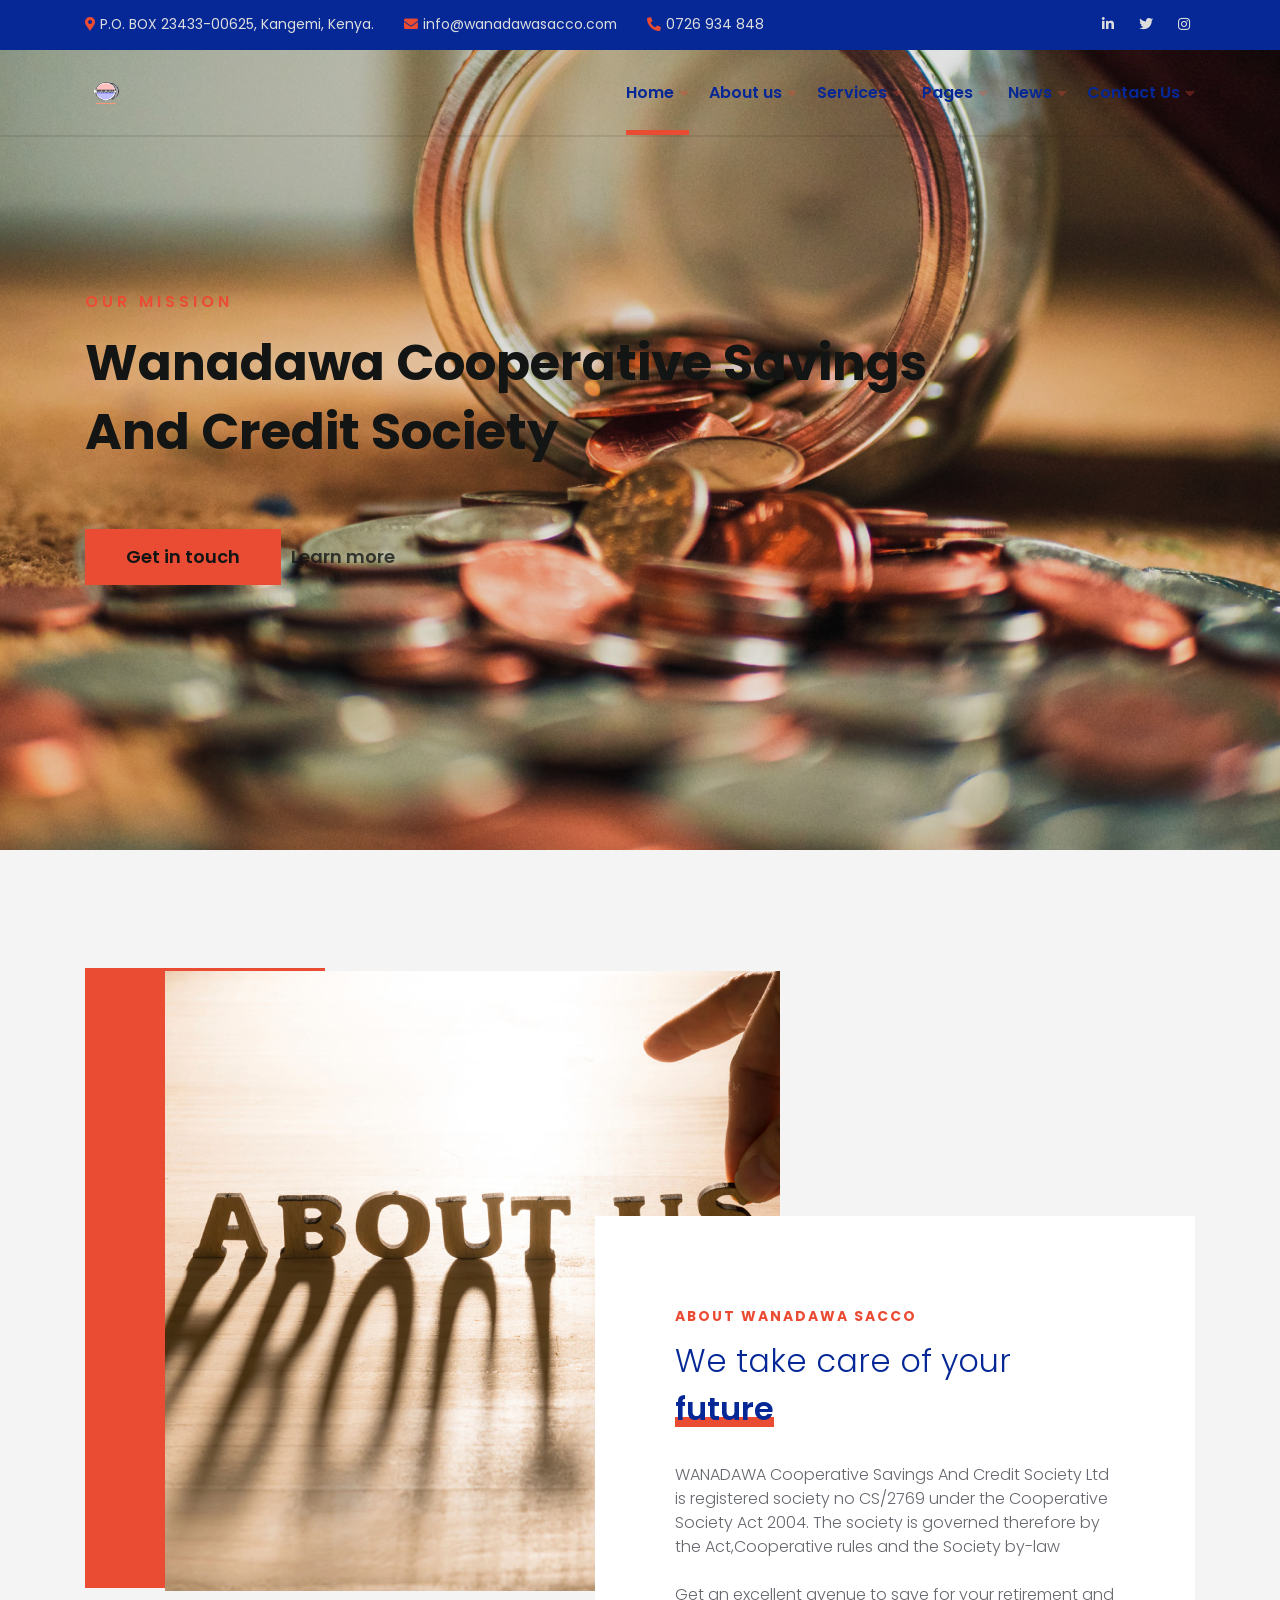
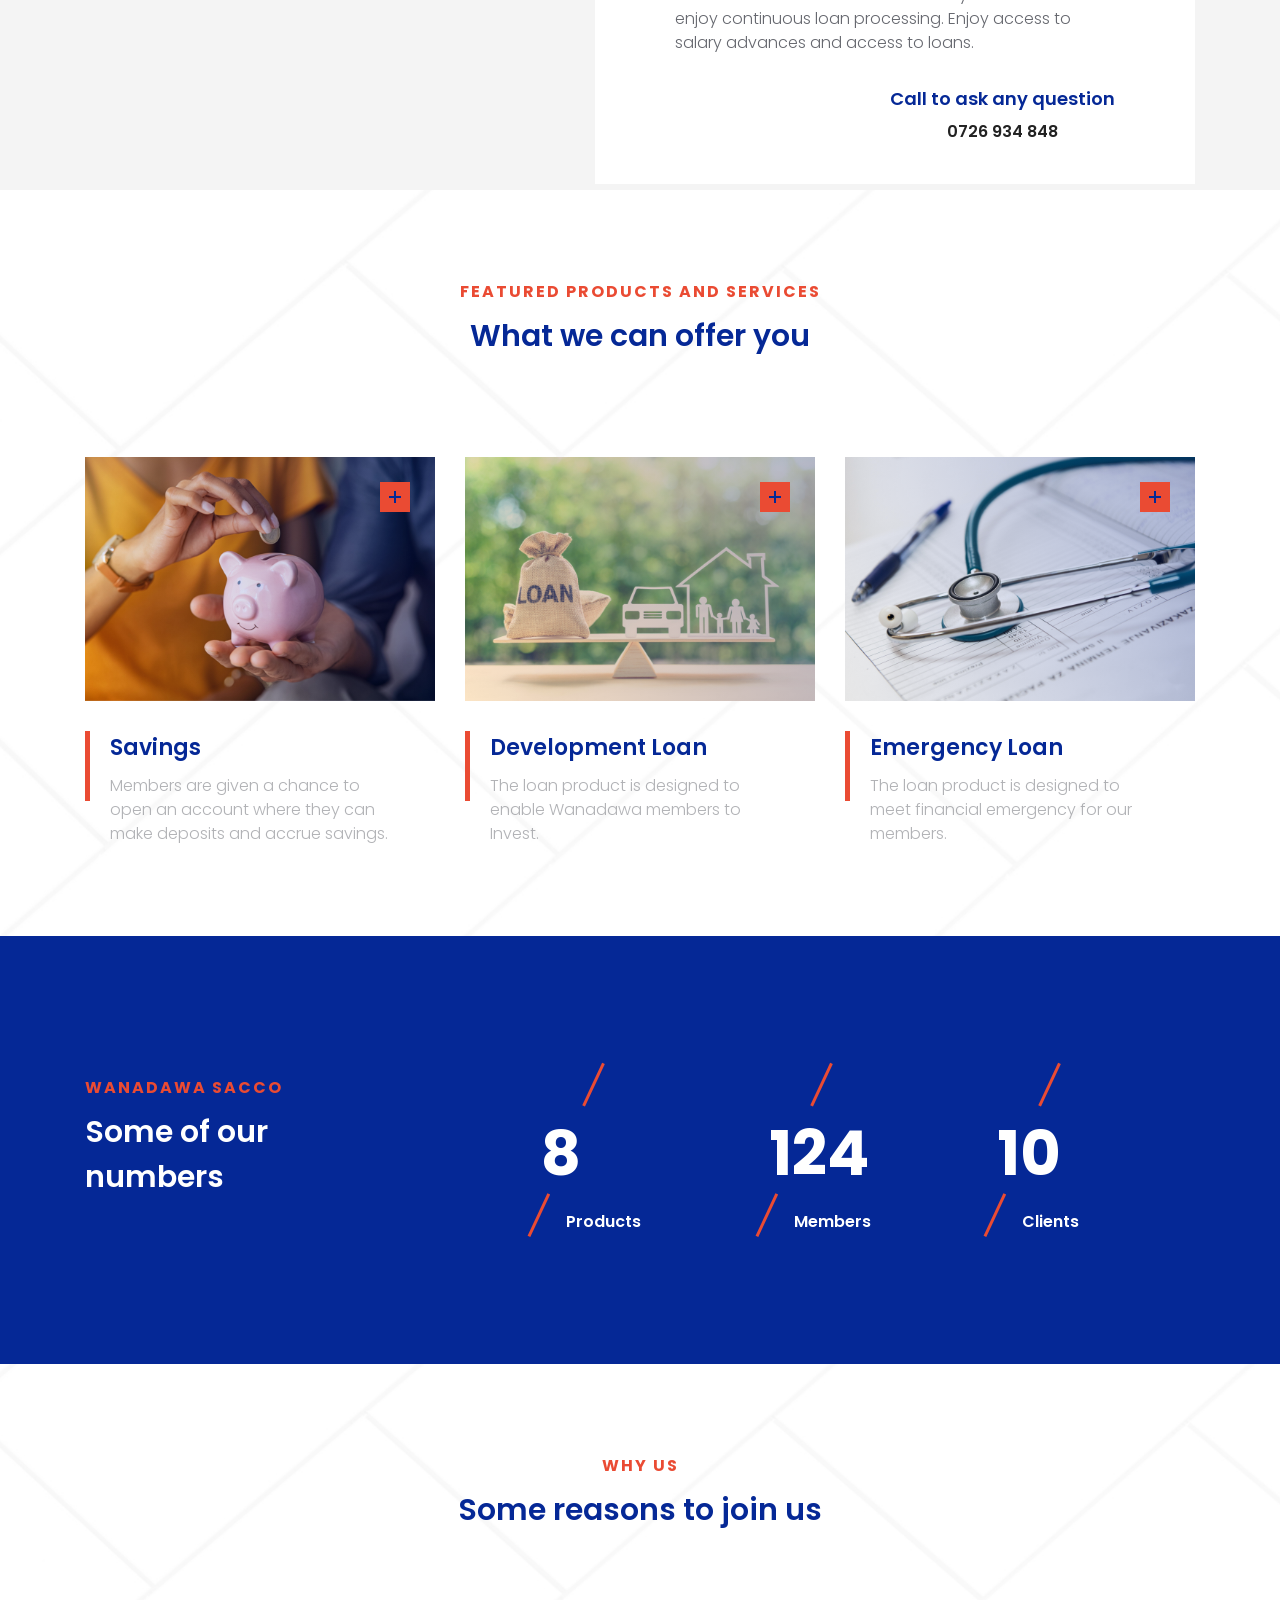
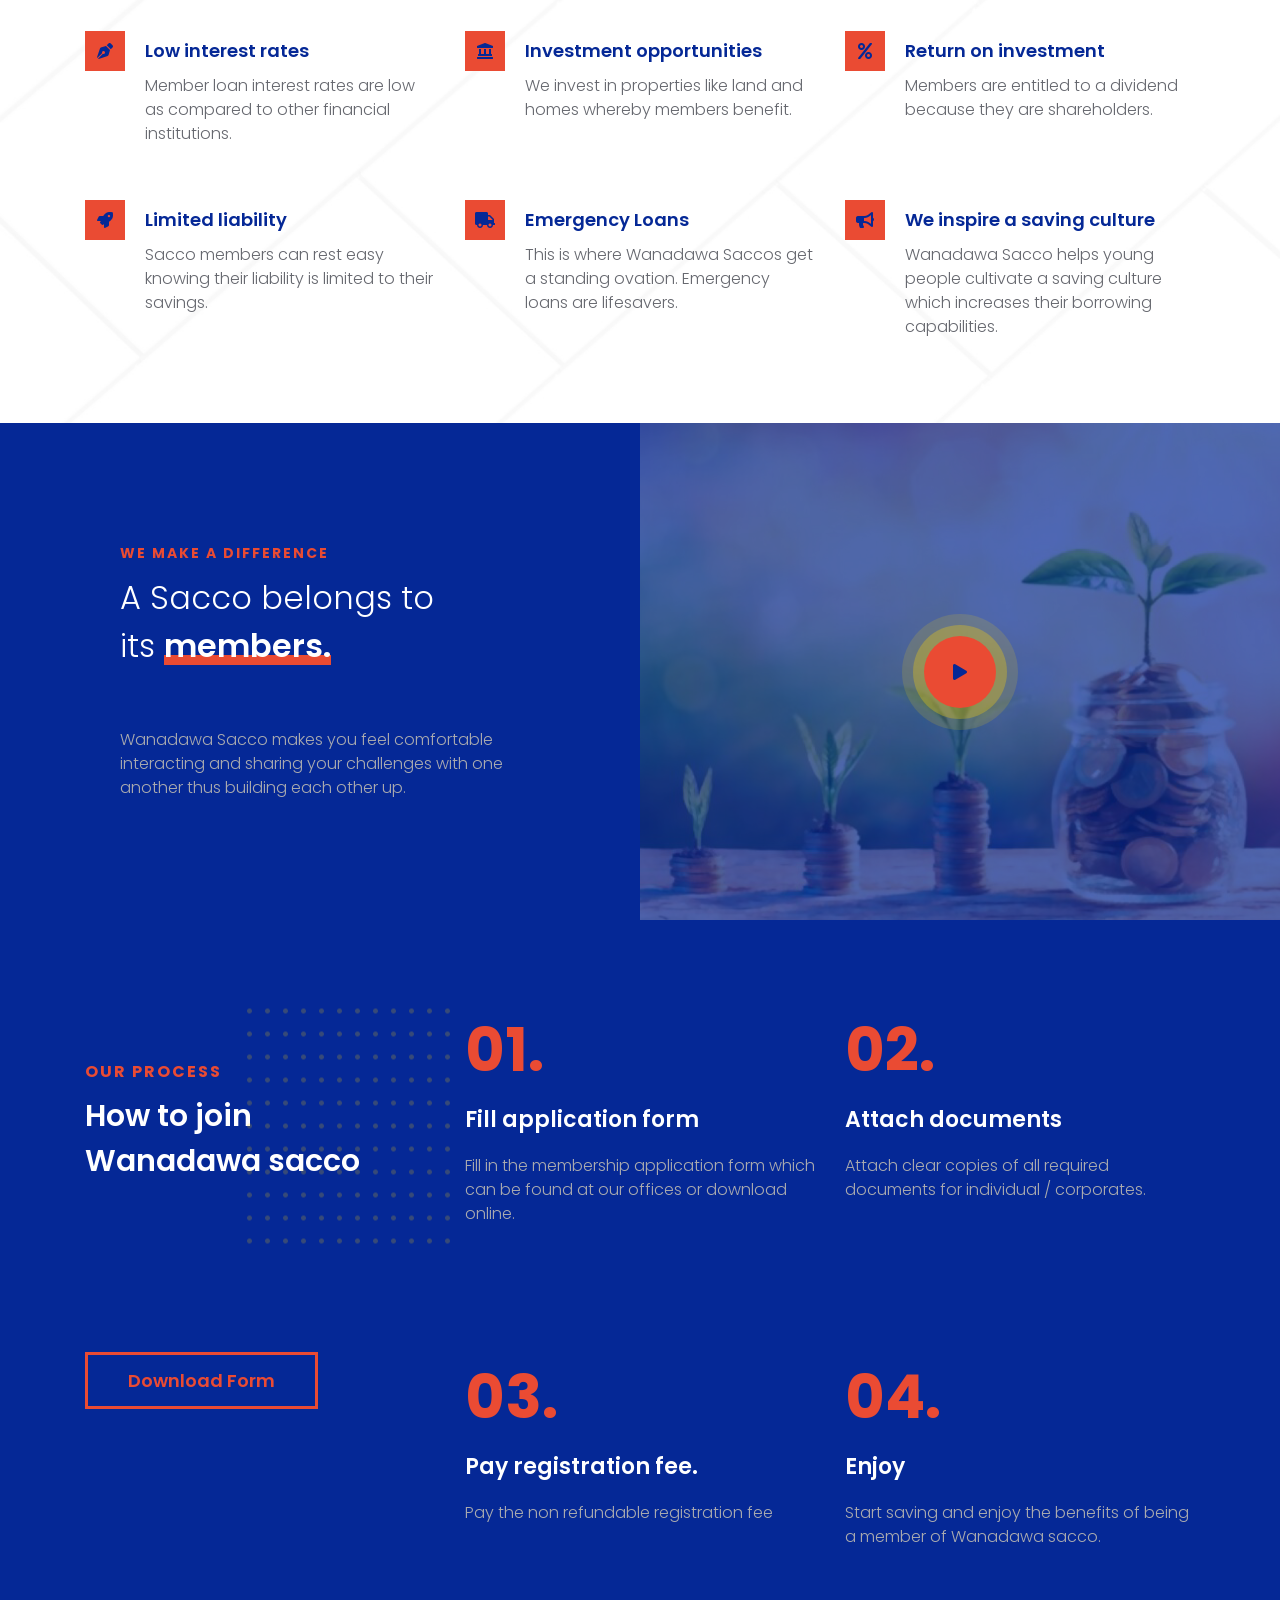
==== commit 3600cfdf: "Pages content update pages" ====
--- a/index.html
+++ b/index.html
@@ -498,10 +498,10 @@
 																data-version="6.2.23">
 																<rs-slides>
 																	<rs-slide data-key="rs-1" data-title="Slide"
-																		data-thumb="wp-content/uploads/sites/3/revslider/slider-impact/impact-slide-1-65.jpg"
+																		data-thumb="wp-content/uploads/sites/3/revslider/slider-impact/slide-extra-2-65.jpg"
 																		data-anim="ei:d;eo:d;s:d;r:0;t:zoomout;sl:d;">
 																		<img loading="lazy"
-																			src="wp-content/uploads/sites/3/revslider/slider-impact/impact-slide-1-65.jpg"
+																			src="wp-content/uploads/sites/3/revslider/slider-impact/slide-extra-2-65.jpg"
 																			title="impact-slide-1-65.jpg" width="1600"
 																			height="1000" data-bg="p:55% 0%;"
 																			class="rev-slidebg" data-no-retina>
@@ -656,11 +656,11 @@
 -->
 																	</rs-slide>
 																	<rs-slide data-key="rs-5" data-title="Slide"
-																		data-thumb="wp-content/uploads/sites/3/revslider/slider-impact/slide-extra-2-65.jpg"
+																		data-thumb="wp-content/uploads/sites/3/revslider/slider-impact/impact-slide-1-65.jpg"
 																			title="slide-extra-2-65.jpg"
 																		data-anim="ei:d;eo:d;s:d;r:0;t:zoomout;sl:d;">
 																		<img loading="lazy"
-																			src="wp-content/uploads/sites/3/revslider/slider-impact/slide-extra-2-65.jpg"
+																			src="wp-content/uploads/sites/3/revslider/slider-impact/impact-slide-1-65.jpg"
 																			title="slide-extra-2-65.jpg" width="1600"
 																			height="1000" data-bg="p:55% 0%;"
 																			class="rev-slidebg" data-no-retina>
@@ -1667,7 +1667,7 @@
 							<div class="textwidget"><img class="alignnone size-full wp-image-3424"
 									src="wp-content/uploads/sites/3/2020/11/logo-small-dark.png" alt="" width="70"
 									height="38"
-									srcset="https://ajdethemes.com/adri/impact/wp-content/uploads/sites/3/2020/11/logo-small-dark.png, https://ajdethemes.com/adri/impact/wp-content/uploads/sites/3/2020/11/logo-small-dark@2x.png 2x" />
+									srcset="wp-content/uploads/sites/3/2020/11/logo-small-dark.png, wp-content/uploads/sites/3/2020/11/logo-small-dark.png 2x" />
 								<div style="margin-top: 40px;">
 									<h6>About Us</h6>
 									<small>WANADAWA Cooperative Savings And Credit Society Ltd is registered society no CS/2769 under the Cooperative Society Act 2004.<br>
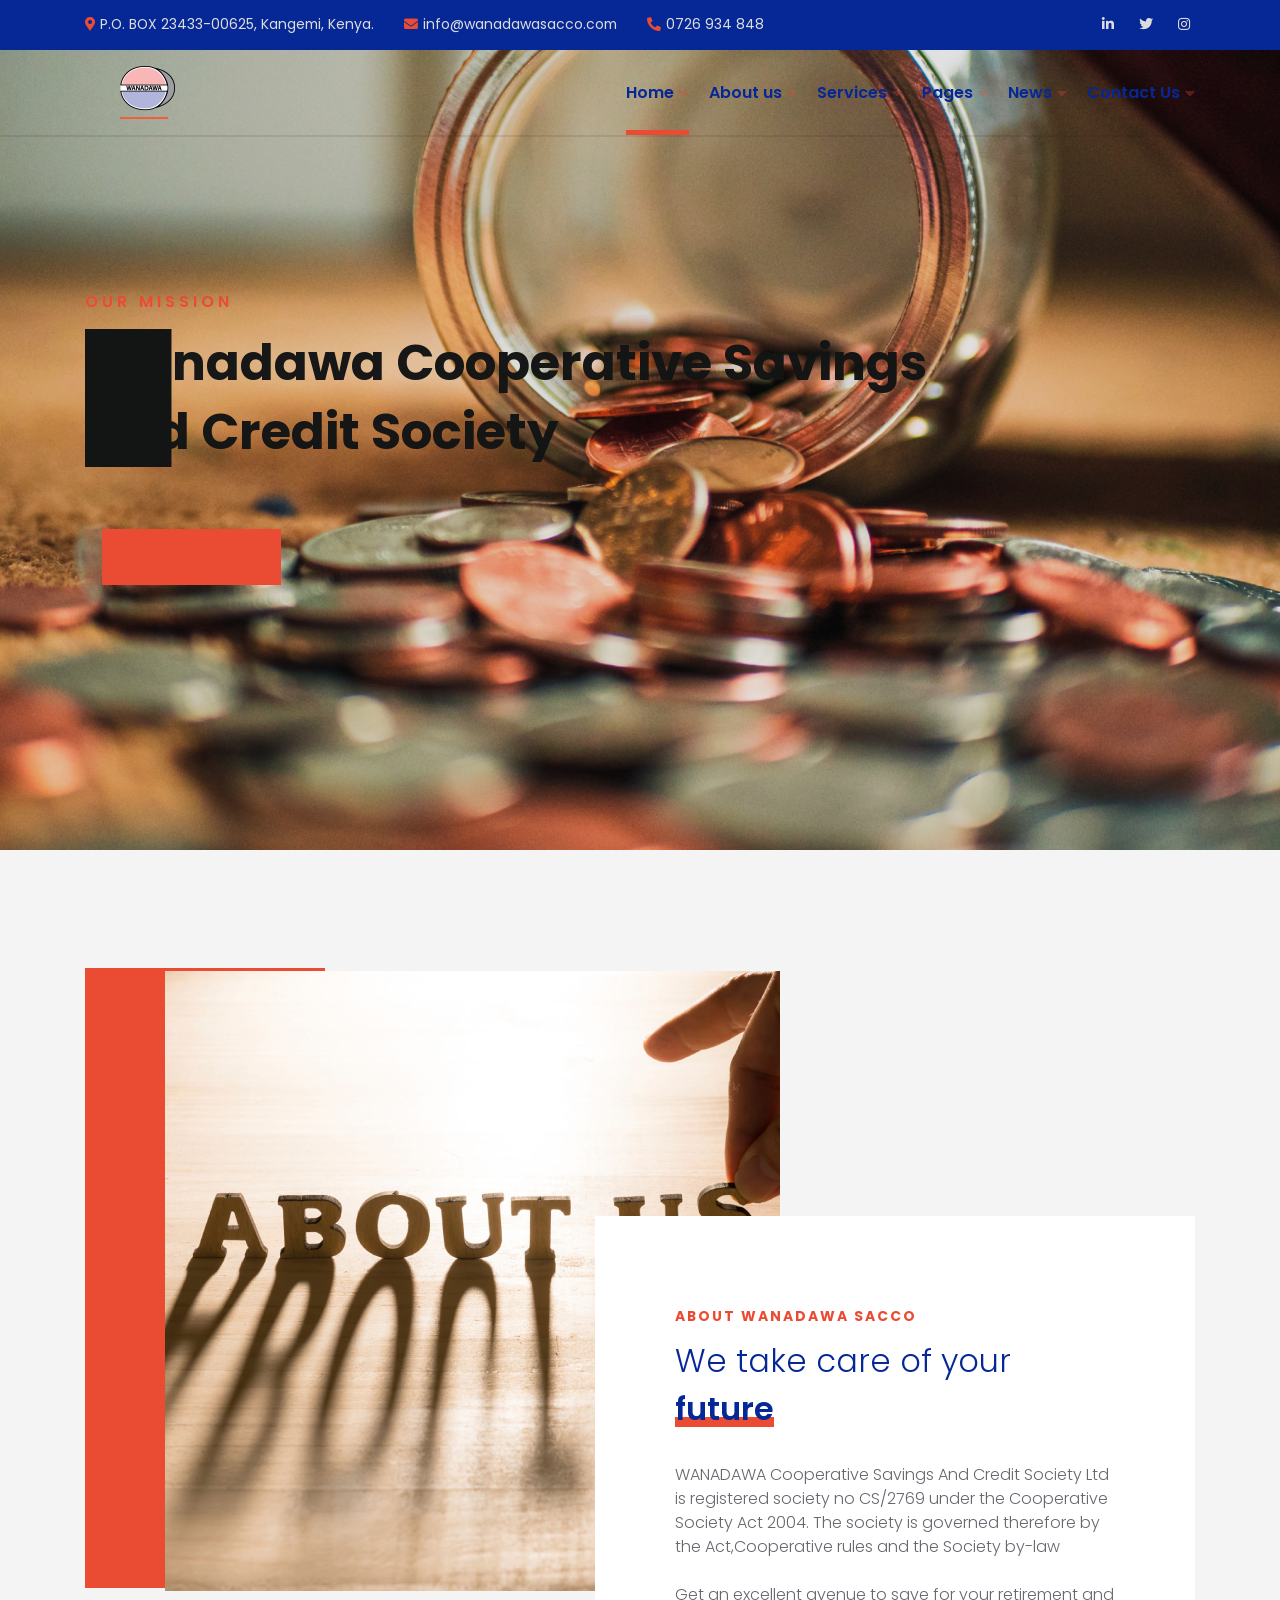
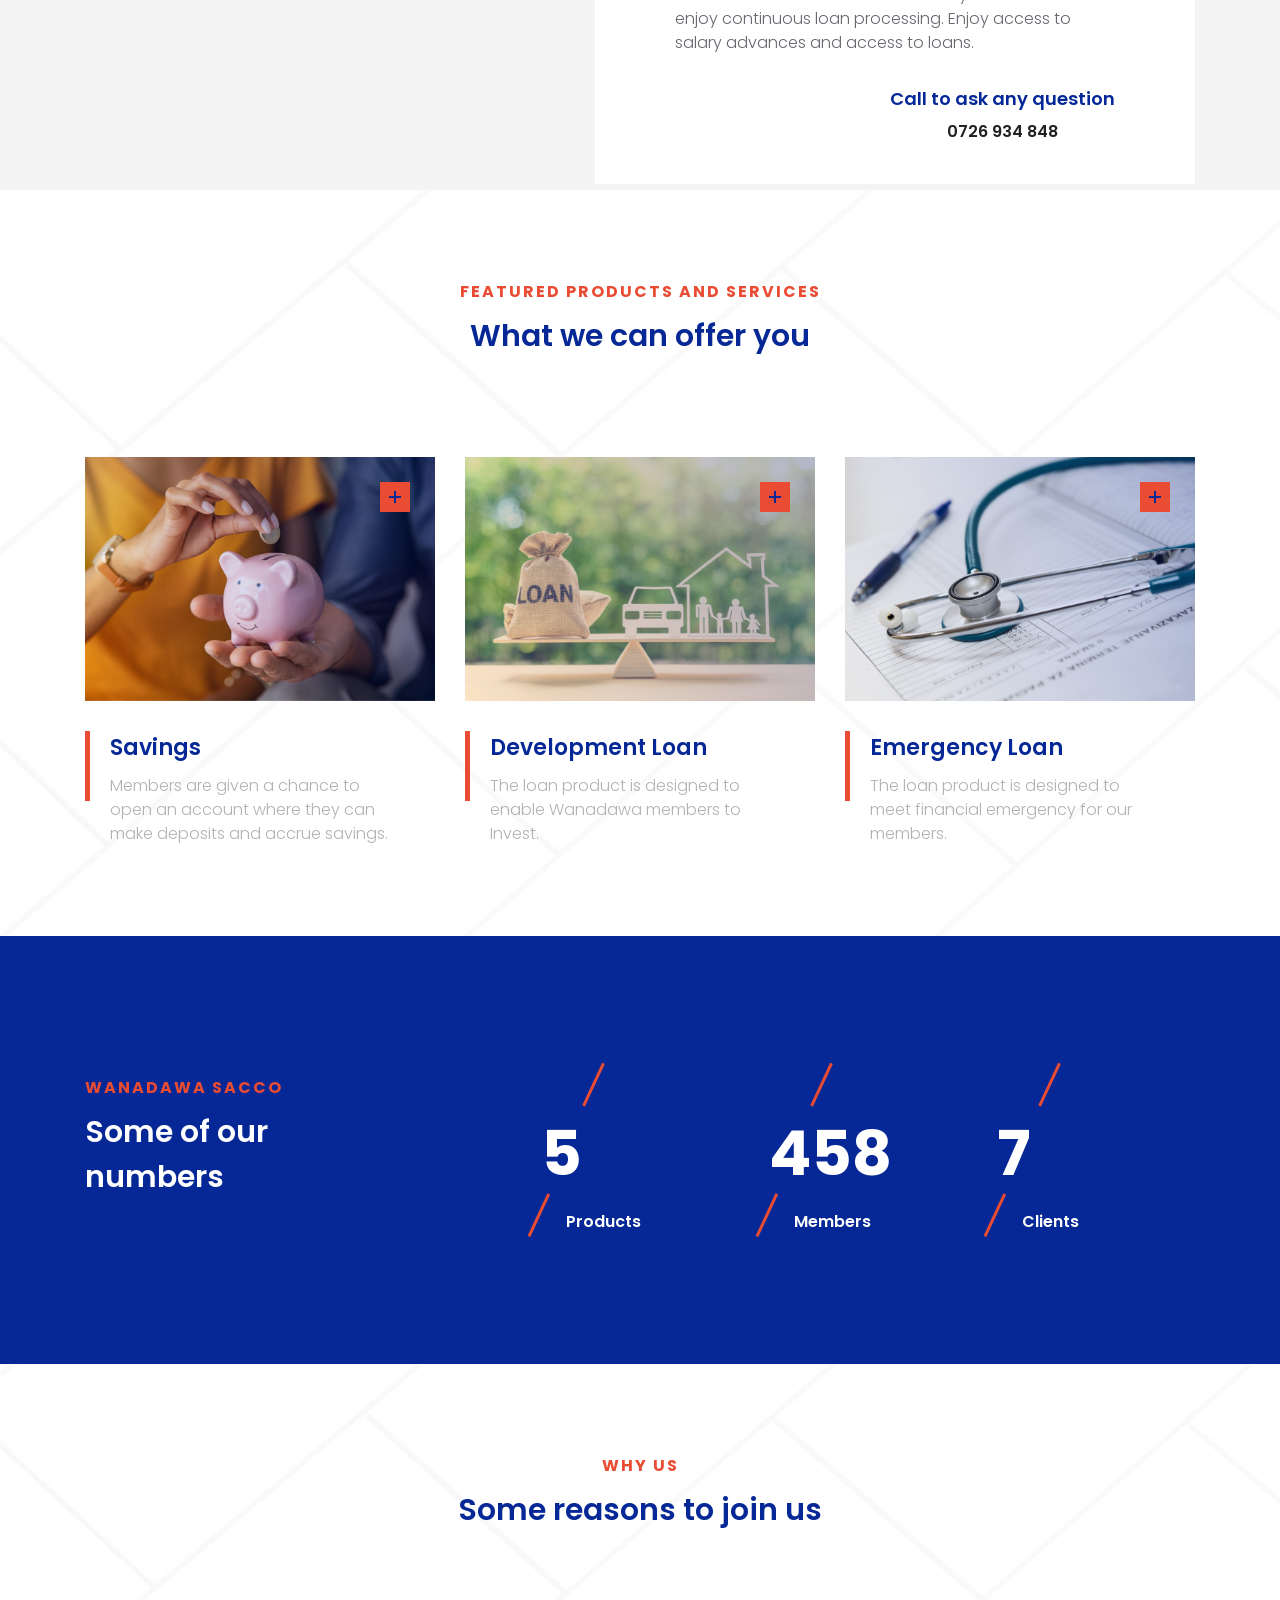
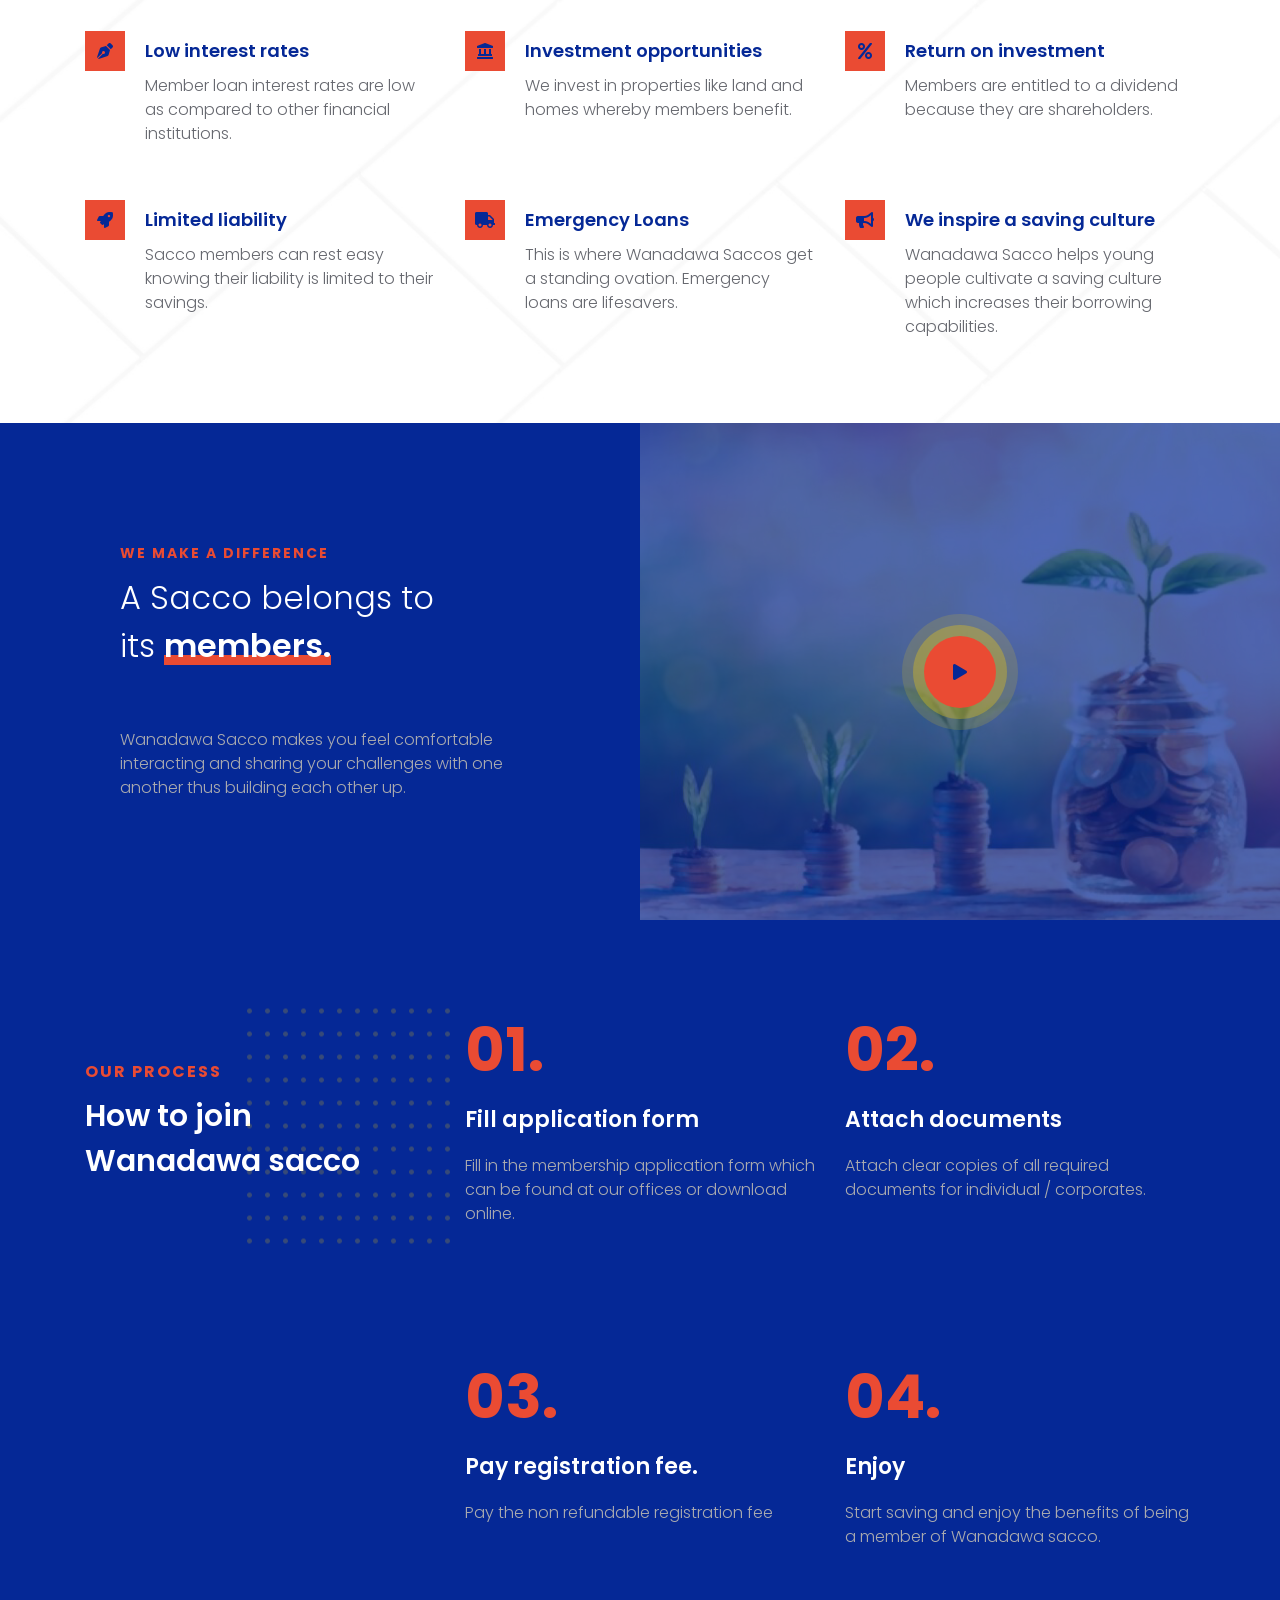
==== commit 757bc595: "Pages Update Content Update" ====
--- a/index.html
+++ b/index.html
@@ -1174,7 +1174,7 @@
 															<span class="ft-counter-number-accent"></span>
 															<span class="ft-counter-number-prefix"></span>
 															<span class="elementor-counter-number" data-duration="1600"
-																data-to-value="150" data-from-value="0">0</span>
+																data-to-value="825" data-from-value="0">0</span>
 															<span class="ft-counter-number-suffix"></span>
 															<span class="ft-counter-number-accent-bot"></span>
 														</div>
@@ -1706,34 +1706,7 @@
 							</div>
 						</div>
 					</div>
-					<div class="col-md-6 col-lg-3">
-						<div id="text-11" class="widget widget_text">
-							<div class="textwidget">
-								<h6>Our twitter feed</h6><!-- Custom Twitter Feeds by Smash Balloon -->
-								<div id="ctf" class="ctf ctf-type-usertimeline  ctf-styles" style="width: 100%;"
-									data-ctfshortcode="{}" data-ctfneeded="0">
-									<div class="ctf-tweets">
-										<div class="ctf-item ctf-author-ajdethemesd ctf-new ctf-hide-avatar"
-											id="1312396690222088194" style="">
-											<div class="ctf-tweet-content">
-												<p class="ctf-tweet-text" style="">"Everything you can imagine is real."
-													- Pablo Picasso
-											</div>
-											<div class="ctf-tweet-actions"></div>
-										</div>
-										<div class="ctf-item ctf-author-ajdethemesd ctf-new ctf-hide-avatar"
-											id="1312396565852626946" style="">
-											<div class="ctf-tweet-content">
-												<p class="ctf-tweet-text" style="">"You can't use up creativity. The
-													more you use the more you have." - Maya Angelou
-											</div>
-											<div class="ctf-tweet-actions"></div>
-										</div>
-									</div>
-								</div>
-							</div>
-						</div>
-					</div>
+					
 					<div class="col-md-6 col-lg-3">
 						<div id="text-12" class="widget widget_text">
 							<div class="textwidget">
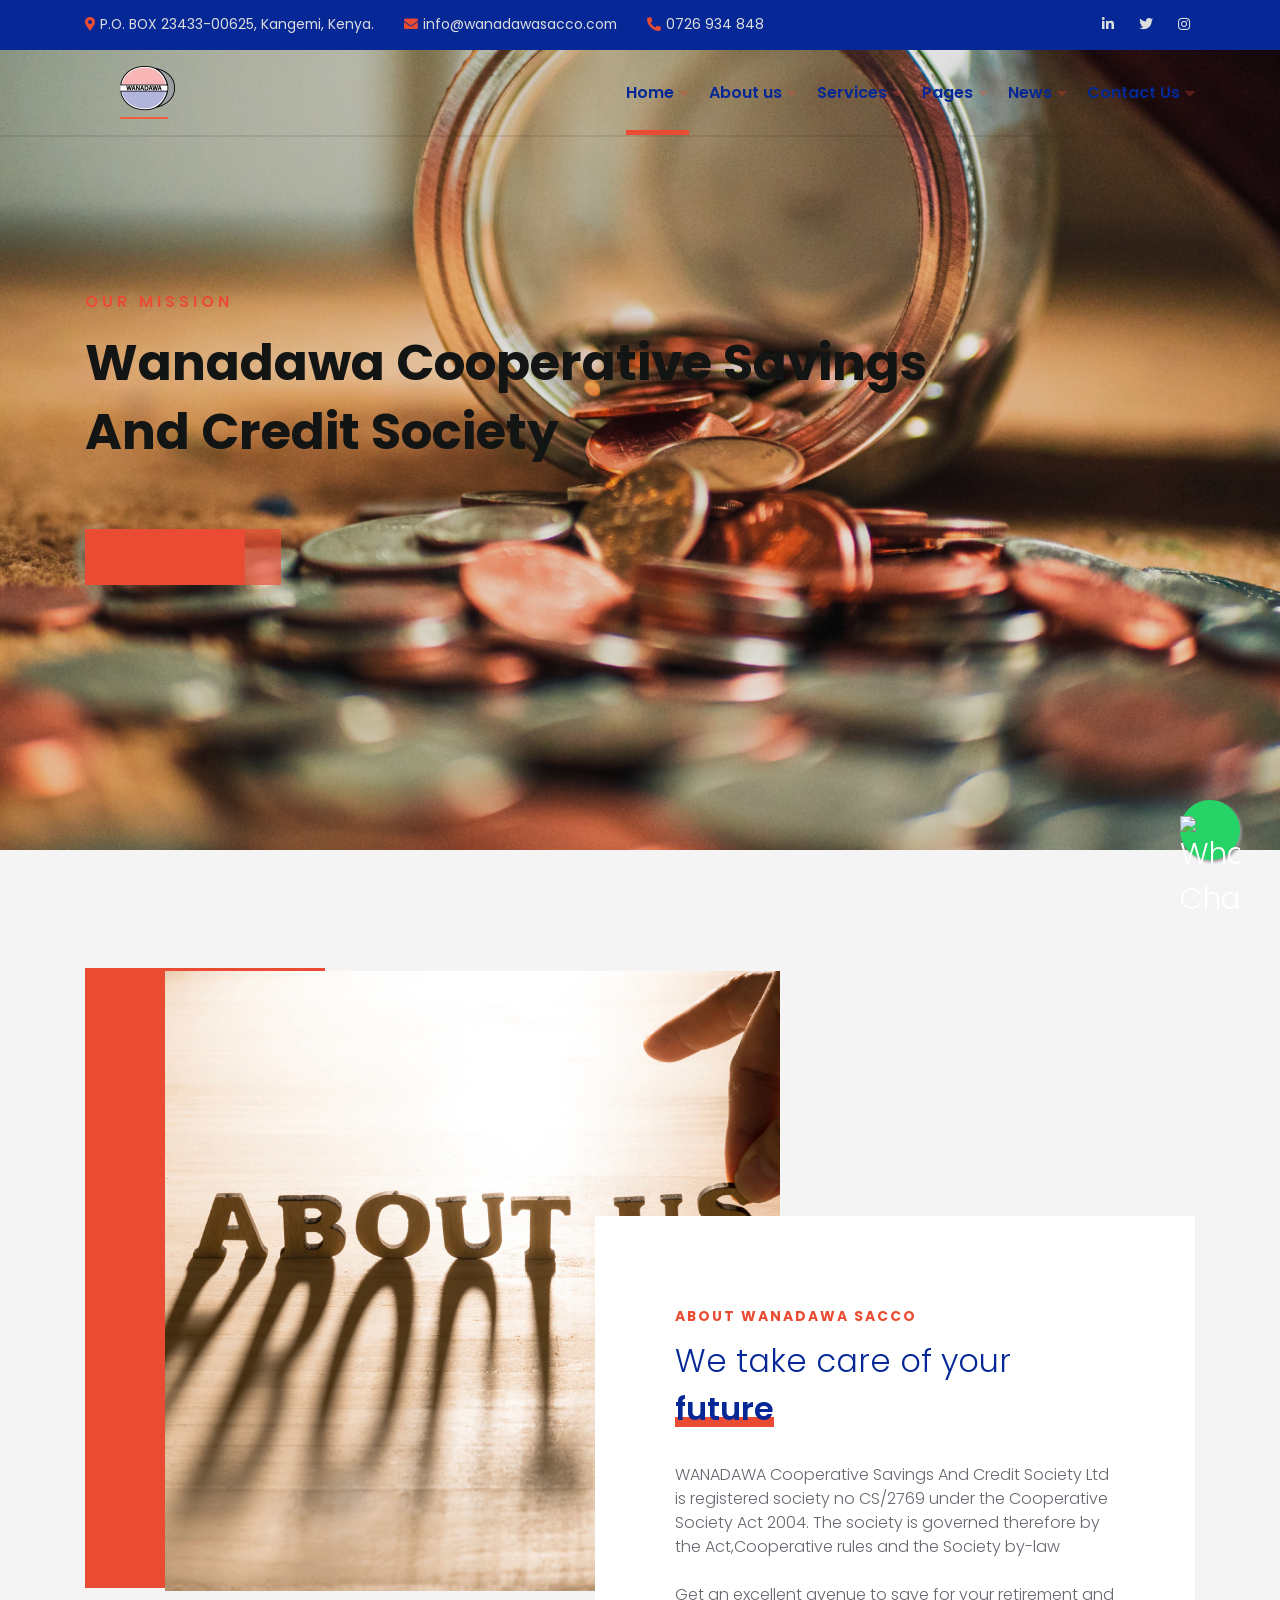
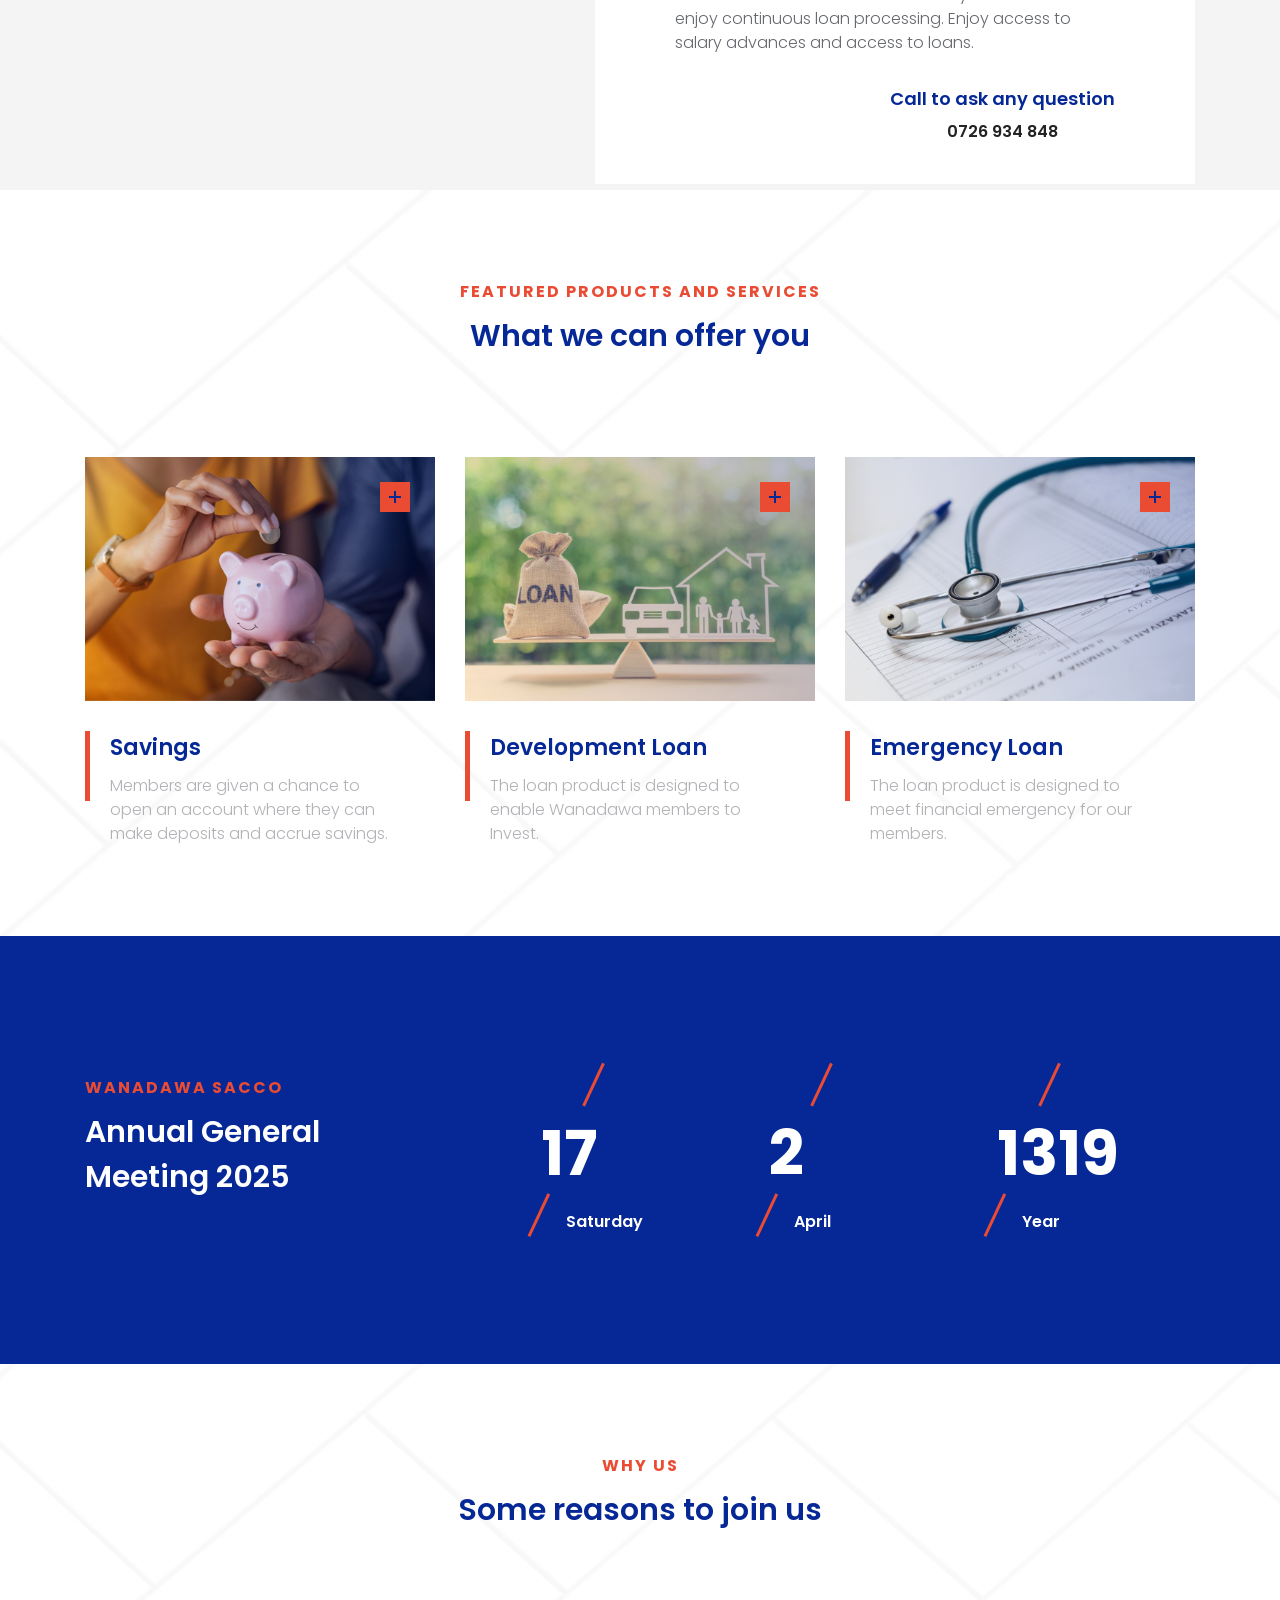
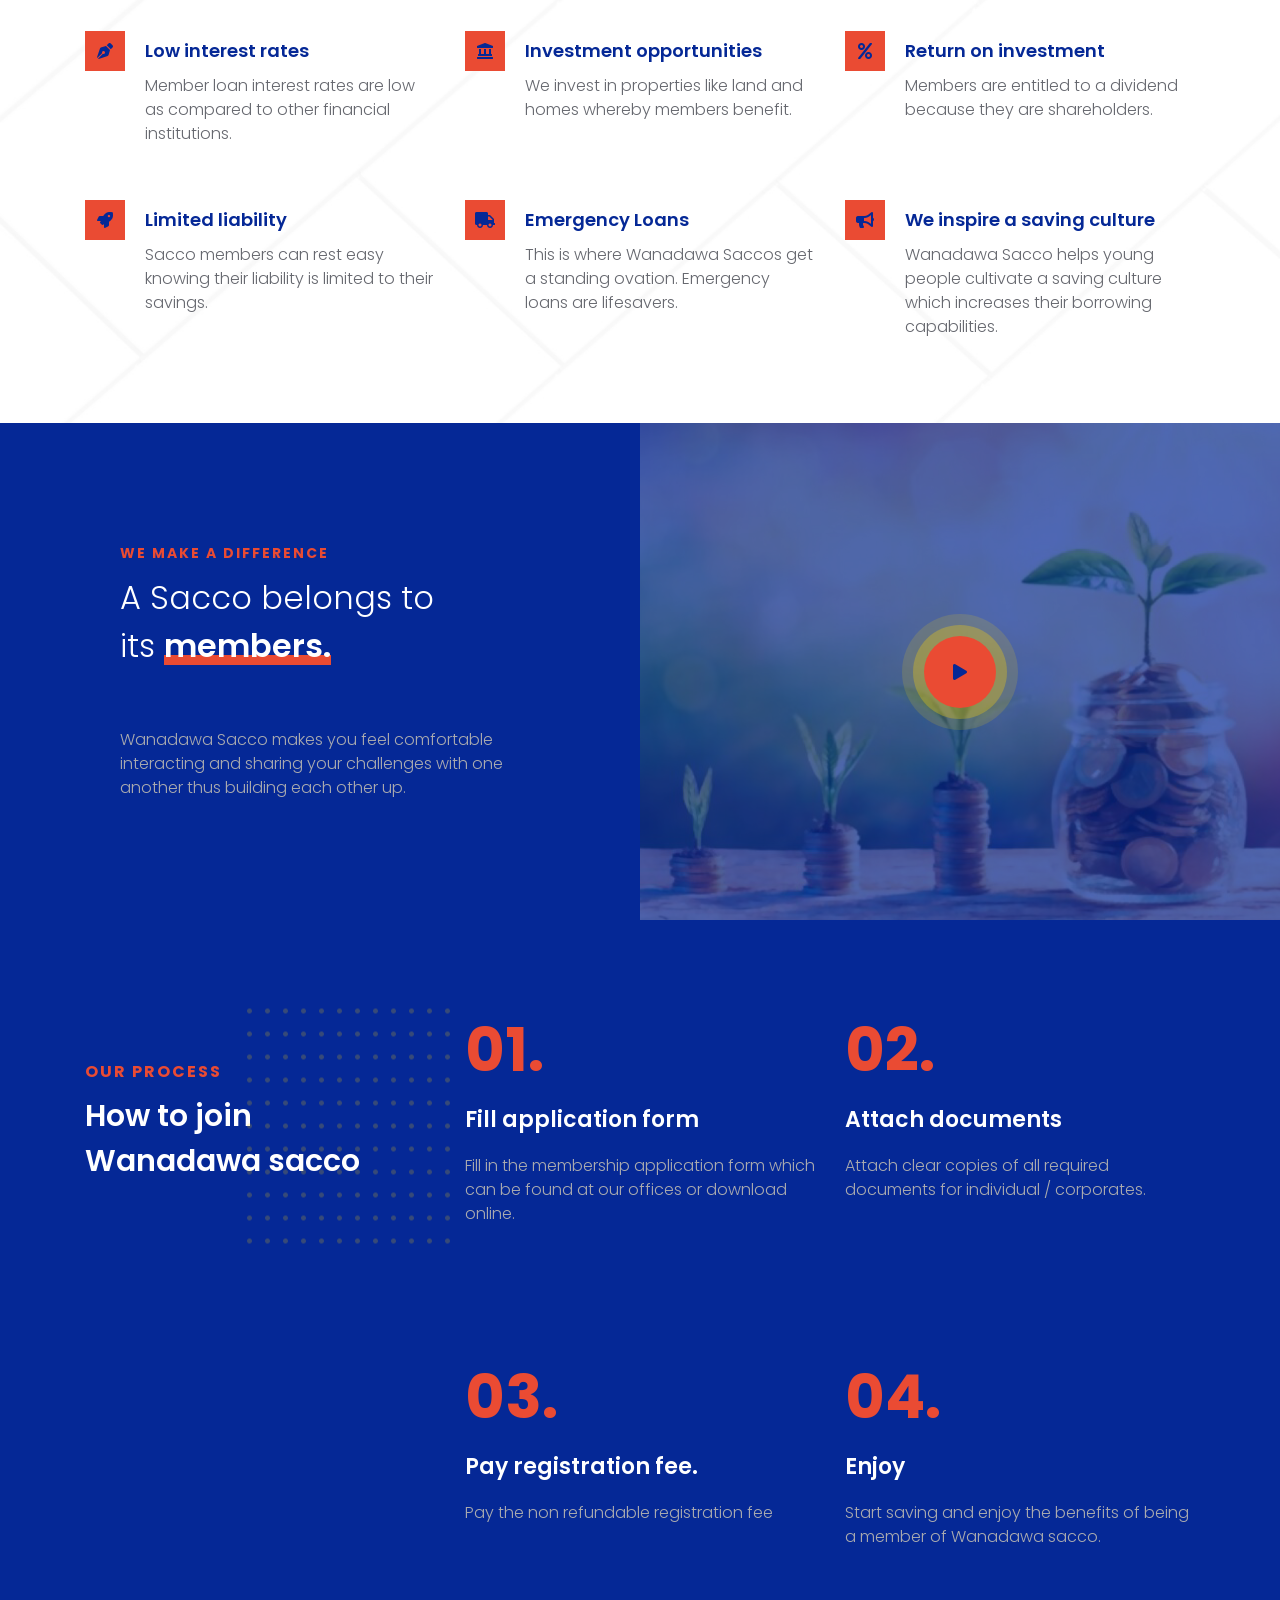
==== commit f032df0d: "Whatsapp and Team Update Updated whatsapp chat and team" ====
--- a/index.html
+++ b/index.html
@@ -1,8 +1,6 @@
 <!DOCTYPE html>
 <html lang="en-US">
 
-<!-- Mirrored from ajdethemes.com/adri/impact/ by HTTrack Website Copier/3.x [XR&CO'2014], Wed, 24 Feb 2021 09:24:08 GMT -->
-<!-- Added by HTTrack -->
 <meta http-equiv="content-type" content="text/html;charset=UTF-8" /><!-- /Added by HTTrack -->
 
 <head>
@@ -266,6 +264,50 @@
 <body id="page-top"
 	class="home page-template page-template-elementor_header_footer page page-id-6 theme-adri-ajdethemes woocommerce-no-js mega-menu-primary-menu footer-has-reveal elementor-default elementor-template-full-width elementor-kit-33 elementor-page elementor-page-6">
 
+	<!-- Whatsapp Chat Floating button-->
+	<a href="https://wa.me/+254726934848" class="whatsapp-float" target="_blank">
+		<img src="https://img.icons8.com/color/48/000000/whatsapp--v1.png" alt="WhatsApp Chat"/>
+	</a>
+
+	<!-- Styling for the Whatsapp button-->
+	<style>
+		@keyframes bounce {
+		  0%, 20%, 50%, 80%, 100% {
+			transform: translateY(0);
+		  }
+		  40% {
+			transform: translateY(-10px);
+		  }
+		  60% {
+			transform: translateY(-5px);
+		  }
+		}
+		
+		.whatsapp-float {
+		  position: fixed;
+		  width: 60px;
+		  height: 60px;
+		  bottom: 40px;
+		  right: 40px;
+		  background-color: #25d366;
+		  color: #FFF;
+		  border-radius: 50px;
+		  text-align: center;
+		  font-size: 30px;
+		  box-shadow: 2px 2px 3px #999;
+		  z-index: 100;
+		  animation: bounce 1.5s ease;
+		}
+		
+		.whatsapp-float img {
+		  margin-top: 16px;
+		  width: 30px;
+		  height: 30px;
+		}
+	</style>
+		
+		
+
 	<div class="main-wrapper">
 		<div class="secondary-menu">
 			<div class="container">
@@ -1128,7 +1170,7 @@
 													<div class="section-title st-memphis"><img
 															src="../wp-content/uploads/2020/05/dots-royal.png" title=""
 															alt="" /><span class="st-subtitle">Wanadawa Sacco</span>
-														<h2 class="st-title">Some of our<br>numbers</h2>
+														<h2 class="st-title">Annual General<br>Meeting 2025</h2>
 													</div>
 												</div>
 											</div>
@@ -1149,11 +1191,11 @@
 															<span class="ft-counter-number-accent"></span>
 															<span class="ft-counter-number-prefix"></span>
 															<span class="elementor-counter-number" data-duration="1600"
-																data-to-value="10" data-from-value="0">0</span>
+																data-to-value="26" data-from-value="0">0</span>
 															<span class="ft-counter-number-suffix"></span>
 															<span class="ft-counter-number-accent-bot"></span>
 														</div>
-														<div class="ft-counter-title">Products</div>
+														<div class="ft-counter-title">Saturday</div>
 													</div>
 												</div>
 											</div>
@@ -1174,11 +1216,11 @@
 															<span class="ft-counter-number-accent"></span>
 															<span class="ft-counter-number-prefix"></span>
 															<span class="elementor-counter-number" data-duration="1600"
-																data-to-value="825" data-from-value="0">0</span>
+																data-to-value="04" data-from-value="0">0</span>
 															<span class="ft-counter-number-suffix"></span>
 															<span class="ft-counter-number-accent-bot"></span>
 														</div>
-														<div class="ft-counter-title">Members</div>
+														<div class="ft-counter-title">April</div>
 													</div>
 												</div>
 											</div>
@@ -1199,11 +1241,11 @@
 															<span class="ft-counter-number-accent"></span>
 															<span class="ft-counter-number-prefix"></span>
 															<span class="elementor-counter-number" data-duration="1600"
-																data-to-value="13" data-from-value="0">0</span>
+																data-to-value="2025" data-from-value="0">0</span>
 															<span class="ft-counter-number-suffix"></span>
 															<span class="ft-counter-number-accent-bot"></span>
 														</div>
-														<div class="ft-counter-title">Clients</div>
+														<div class="ft-counter-title">Year</div>
 													</div>
 												</div>
 											</div>
@@ -1770,7 +1812,7 @@
 									</ul>
 								</div>
 								<div class="copyright">
-									<span>© 2021 All rights reserved. Wanadawa Sacco.</span>
+									<span>© 2025 All rights reserved. Wanadawa Sacco.</span>
 								</div>
 							</div><!-- end of .footer-bottom-content -->
 
